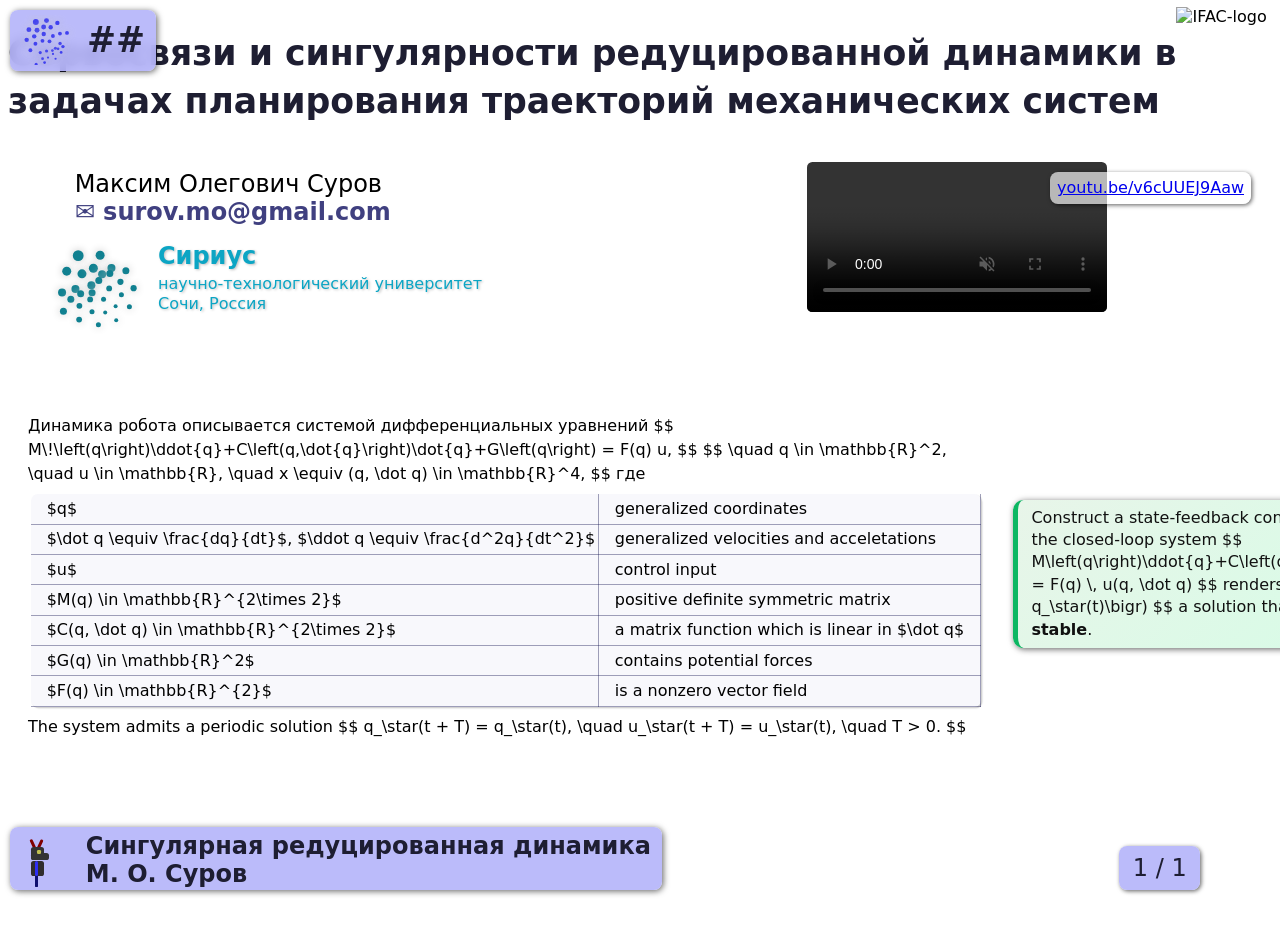
==== index.html @ 97d4bb1d "initial" ====
<!DOCTYPE html>
<html lang="ru">
	<head>
		<meta charset="utf-8" />

		<title>reveal.js - Math Plugin</title>

		<meta
			name="viewport"
			content="width=device-width, initial-scale=1.0, maximum-scale=1.0, user-scalable=no"
		/>

		<link rel="stylesheet" href="reveal/dist/reveal.css" />
		<link rel="stylesheet" href="reveal/dist/theme/white.css" id="theme" />

    <link rel="stylesheet" href="styles.css">
    <link rel="stylesheet" href="robotanim.css">

  </head>

	<body>

    <div id="slide-header" class="slide-header">
      <iframe
        src="sirius-logo.html?scale=1.1&basecolor=%234040F0&hicolor=%238080FF"
        width="60pt"
        height="50pt"
        frameborder="0"
        scrolling="no">
      </iframe>
      <div class="subtitle" id="slide-subtitle">##</div>
    </div>

    <div style="position: fixed; right: 10pt; top: 5pt;">
      <img style="width: 200px;" src="media/IFAC_Logo.gif" alt="IFAC-logo">
    </div>

    <div class="slide-foot">
      <div style="display: flex; gap: 1.5rem; align-items: center">
        <div class="robot">
          <div class="antenna left"></div>
          <div class="antenna right"></div>
          <div class="leg left"></div>
          <div class="leg right"></div>
          <div class="arm left"></div>
          <div class="head"></div>
          <div class="nose"></div>
          <div class="eye"></div>
          <div class="body"></div>
          <div class="arm right"></div>
        </div>
        <div>
          <div class="title">Сингулярная редуцированная динамика</div>
          <div class="author">
            М. О. Суров
          </div>
        </div>
      </div>
    </div>

    <div class="reveal">
      <div class="slides">

        <section data-title="">
          <h1>
            Сервосвязи и сингулярности редуцированной динамики в задачах планирования траекторий механических систем
          </h1>

          <br>

          <div class="cols">

            <div>
              <div style="flex: 0.8">
                <div class="author" style="margin-top: 12pt; margin-bottom: 12pt; margin-left: 50pt; text-align: left;">
                  Максим Олегович Суров<br>
                  <a class="email">&#9993 surov.mo@gmail.com</a>
                </div>
              </div>

              <div style="display: flex; gap: 0pt; align-items: margin-left; margin-left: 30pt; margin-top: 10pt;">
                <div style="height: 100pt">
                  <iframe
                    src="sirius-logo.html?scale=2.0&period=8&basecolor=%23108090&hicolor=%23C0C0C0"
                    width="110pt"
                    height="100%"
                    frameborder="0"
                    scrolling="no">
                  </iframe>
                </div>
                <div>
                  <div class="organization-title">
                    Сириус
                  </div>
                  <div class="organization-subtitle">
                    научно-технологический университет <br>
                    Сочи, Россия
                  </div>
                </div>
              </div>
            </div>

            <div>
              <div class="video-frame">
                <video src="media/forth-and-back.mp4" controls autoplay muted loop playsinline></video>
                <div class="video-credit">
                  <a href="https://youtu.be/v6cUUEJ9Aaw">youtu.be/v6cUUEJ9Aaw</a>
                </div>
              </div>
            </div>

          </div>

        </section>

        <section data-title="Неполноприводные роботы">
          <div class="cols" style="align-items: center;">
            <div class="regular" style="margin-top: 2rem">
              Динамика робота описывается системой дифференциальных уравнений
              $$
                M\!\left(q\right)\ddot{q}+C\left(q,\dot{q}\right)\dot{q}+G\left(q\right) = F(q) u,
              $$
              $$
                \quad q \in \mathbb{R}^2,
                \quad u \in \mathbb{R},
                \quad x \equiv (q, \dot q) \in \mathbb{R}^4,
              $$
              где
              <table class="table">
                <tbody>
                  <tr>
                    <td>$q$</td>
                    <td>generalized coordinates</td>
                  </tr>
                  <tr>
                    <td>$\dot q \equiv \frac{dq}{dt}$, $\ddot q \equiv \frac{d^2q}{dt^2}$</td>
                    <td>generalized velocities and acceletations</td>
                  </tr>
                  <tr>
                    <td>$u$</td>
                    <td>control input</td>
                  </tr>
                  <tr>
                    <td>$M(q) \in \mathbb{R}^{2\times 2}$</td>
                    <td>positive definite symmetric matrix</td>
                  </tr>
                  <tr>
                    <td>$C(q, \dot q) \in \mathbb{R}^{2\times 2}$</td>
                    <td>a matrix function which is linear in $\dot q$</td>
                  </tr>
                  <tr>
                    <td>$G(q) \in \mathbb{R}^2$</td>
                    <td>contains potential forces</td>
                  </tr>
                  <tr>
                    <td>$F(q) \in \mathbb{R}^{2}$</td>
                    <td>is a nonzero vector field</td>
                  </tr>
                </tbody>
              </table>
              The system admits a periodic solution
              $$
                q_\star(t + T) = q_\star(t), \quad u_\star(t + T) = u_\star(t), \quad T > 0.
              $$
            </div>
            <div class="fragment fade-left">
              <div class="box remark">
                <title>Problem:</title>
                Construct a state-feedback controller
                $$u = u(q, \dot q),$$
                such that the closed-loop system
                $$
                  M\left(q\right)\ddot{q}+C\left(q,\dot{q}\right)\dot{q}+G\left(q\right) = F(q) \, u(q, \dot q)
                $$
                renders
                $$
                  x_\star(t) = \bigl(q_\star(t),\dot q_\star(t)\bigr)
                $$
                a solution that is <b>asymptotically orbitally stable</b>.
              </div>
            </div>
          </div>
        </section>

			</div>
		</div>

    <div class="page-number" id="page-number">1 / 1</div>

		<script src="reveal/dist/reveal.js"></script>
		<script src="reveal/dist/plugin/math.js"></script>

		<script>
			Reveal.initialize({
				history: true,
				transition: 'linear',
				mathjax4: {
					tex: {
						inlineMath: [['$', '$'], ['\\(', '\\)']],
						displayMath: [['$$', '$$'], ['\\[', '\\]']],
					},
					options: {
						skipHtmlTags: ['script', 'noscript', 'style', 'textarea', 'pre', 'code']
					},
					output: {
						font: 'mathjax-stix2',
						displayOverflow: 'linebreak',
						linebreaks: {             // options for when overflow is linebreak
							inline: true,              // true for browser-based breaking of inline equations
							width: '100%',             // a fixed size or a percentage of the container width
							lineleading: .2,           // the default lineleading in em units
							LinebreakVisitor: null     // The LinebreakVisitor to use
						}
					}
				},
				plugins: [ RevealMath.KaTeX ],
			});

      function countSections() {
        // count top-level sections only (not vertical stacks), emulate visible slides count
        const secs = Array.from(document.querySelectorAll('.reveal .slides > section'));
        // include vertically nested sections: flatten
        let count = 0;
        secs.forEach(s => {
          const children = s.querySelectorAll('section');
          if (children.length) {
            count += children.length;
          } else {
            count +=1;
          }
        });
        return count;
      }

      // Helper to update page number and subtitle
      function updateStatus() {
        const indices = Reveal.getIndices();
        const total = countSections();

        // Compute linear index (1-based): horizontal index plus vertical offset
        // Reveal offers getTotalSlides() but not in all builds; compute manually
        const horizontal = indices.h || 0;
        const vertical = indices.v || 0;

        // Create a simple mapping: iterate all top-level sections and accumulate
        const tops = Array.from(document.querySelectorAll('.reveal .slides > section'));
        let linearIndex = 0;

        for(let i=0; i < tops.length; i++){
          const nested = tops[i].querySelectorAll('section');
          if(nested.length){
            if(i < horizontal) linearIndex += nested.length;
            else if(i === horizontal) linearIndex += (vertical + 1);
          } else {
            if(i < horizontal) linearIndex += 1;
            else if(i === horizontal) linearIndex += 1; // This is okay, but the logic is slightly clunky
          }
        }

        if (linearIndex === 0) linearIndex = 1; // fallback

        // Update DOM
        const badge = document.getElementById('page-number');
        badge.textContent = linearIndex + ' / ' + total;

        // Update slide subtitle from the slide's h2 or data-title
        const current = Reveal.getCurrentSlide();
        let label = '';
        if(current) {
          const h2 = current.querySelector('h2');
          if(current.dataset && current.dataset.title) {
            label = current.dataset.title;
          } else if (h2) {
            label = h2.textContent.trim();
          }
        }

        if (label) {
          document.getElementById('slide-subtitle').textContent = label;
          document.getElementById('slide-header').style.display = "flex";
        } else {
          document.getElementById('slide-subtitle').textContent = '';
          document.getElementById('slide-header').style.display = "none";
        }
      }

      Reveal.on('ready', updateStatus);
      Reveal.on('slidechanged', updateStatus);
      Reveal.on('fragmentshown', updateStatus);

		</script>
	</body>
</html>
---- styles.css ----
:root {
  --accent: #ffb703; /* bright accent (changeable) */
  --titlebar-bg: rgba(180, 180, 250, 0.9);
  --page-number-bg: rgba(180, 180, 250, 0.6);
  --page-number-color: rgba(20, 20, 20, 1.0);
  --title-text-color: rgba(30, 30, 50, 1.0);
  --page-number-radius: 6pt;
  --page-title-radius: 6pt;
  --default-font-size: 12pt;
  --increased-font-size: 18pt;
  --title-font-size: 26pt;
  --slide-info-font-size: 22pt;


  --font-default: 'Plus Jakarta Sans', 'Inter', system-ui;

  /*  */

  /* font-family: 'Quicksand', 'Nunito', 'Segoe UI', system-ui; */
  /*--presentation-font: 'Inter', system-ui, -apple-system, 'Segoe UI', Roboto, 'Helvetica Neue', Arial;*/
  /*--presentation-font: 'Quicksand', 'Nunito', 'Segoe UI', system-ui;*/
  /* --presentation-font: 'Plus Jakarta Sans', 'Inter', system-ui; */
  /*--presentation-font: 'Source Serif 4', Georgia, 'Times New Roman', serif;*/
}

html, body {
  height: 100%;
  font-family: var(--font-default);
}

.reveal {
  font-family: var(--font-default);
  font-size: var(--default-font-size);
}

.slide-header {
  display: flex;
  gap: 5pt;
  align-items: center;
  position: fixed;
  left: 0.6rem;
  top: 0.6rem;
  background: var(--titlebar-bg);
  color: var(--title-text-color);
  padding: 4pt 8pt;
  border-radius: var(--page-title-radius);
  font-weight: 600;
  z-index: 100;
  box-shadow: 1pt 1pt 5pt rgba(0, 0, 0, 0.6);
  backdrop-filter: blur(4pt);
  height: 38pt;
  overflow: hidden;
  font-size: var(--title-font-size);
  font-family: var(--font-default);
}

.slide-foot {
  gap: 5pt;
  align-items: center;
  position: fixed;
  left: 0.6rem;
  bottom: 0.6rem;
  background: var(--titlebar-bg);
  color: var(--title-text-color);
  padding: 4pt 8pt;
  border-radius: var(--page-title-radius);
  font-weight: 500;
  z-index: 101;
  box-shadow: 1pt 1pt 5pt rgba(0, 0, 0, 0.6);
  backdrop-filter: blur(4pt);
  height: calc(2.2 * var(--increased-font-size));
  overflow: hidden;
  font-size: var(--increased-font-size);
  font-family: var(--font-default);
}

.slide-foot .title {
  font-weight: 550;
}

.slide-foot .author {
  font-weight: 550;
  line-height: 1.2;
  margin-bottom: 10pt;
}

.reveal .slides .author {
  font-size: var(--increased-font-size);
  font-weight: 500;
}

.reveal .slides .email {
  font-size: var(--increased-font-size);
  font-weight: 600;
  color: #404080
}

.page-number {
  position: fixed;
  right: 5rem;
  bottom: 0.6rem;
  background: var(--titlebar-bg);
  color: var(--title-text-color);
  padding: 6pt 10pt;
  border-radius: var(--page-number-radius);
  font-weight: 500;
  z-index: 102;
  box-shadow: 1pt 1pt 3pt rgba(0, 0, 0, 0.6);
  backdrop-filter: blur(5pt);
  font-size: var(--increased-font-size);
  font-family: var(--font-default);
}

.organization-title {
  line-height: 1.2;
  margin-bottom: 0.2rem;
  text-shadow: 1pt 1pt 2pt #C0C0C0;
  text-align: left;
  color: #0ca5c4;
  font-weight: 600;
  font-size: var(--increased-font-size);
}

.organization-subtitle {
  line-height: 1.2;
  margin-bottom: 0.2rem;
  text-shadow: 1pt 1pt 2pt #C0C0C0;
  text-align: left;
  color: #0ca5c4;
  font-weight: 400;
}

.reveal ol li {
  margin-bottom: 10pt;
}

.reveal section h1 {
  font-weight: 600;
  color: var(--title-text-color);
  line-height: 1.4;
  margin-bottom: 0.6rem;
  font-family: var(--font-default);
  font-size: var(--title-font-size);
}

.reveal section h2 {
  font-weight: 700;
  margin-bottom: 0.6rem;
  line-height: 1.4;
  text-shadow: 1pt 1pt 3pt rgba(0, 0, 0, 0.6);
}

.reveal section p {
  line-height: 1.4;
}

.reveal .box {
  border-left: 4pt solid rgba(180, 180, 180, 0.95);   /* accent color on left */
  background: rgba(180, 180, 180, 0.15); /* light transparent background */
  padding: 5pt 10pt;
  margin-top: 10pt;
  margin-left: 5pt;
  margin-right: 15pt;
  border-radius: 8pt;
  line-height: 1.4;
  color: #111;
  text-align: left;
  box-shadow: 1pt 1pt 5pt rgba(0, 0, 0, 0.6);
}

.reveal .example {
  border-left: 4pt solid rgba(50, 120, 180, 0.95);
  background: linear-gradient(135deg, #e8e9f5 0%, #dfdfffff 100%);
}

.reveal .comment {
  border-left: 4pt solid rgba(180, 180, 180, 0.95);   /* accent color on left */
  background: rgba(180, 180, 180, 0.15); /* light transparent background */
}

.reveal .issue {
  border-left: 4pt solid rgba(250, 120, 80, 0.95);
  background: linear-gradient(135deg, #f5e8e9 0%, #ffdfe5 100%);
}

.reveal .note {
  border-left: 4pt solid rgba(180, 180, 180, 0.95);
  background: linear-gradient(135deg, #efeff5 0%, #e9e8f0 100%);
}

.reveal .remark {
  border-left: 4pt solid rgba(3, 180, 92, 0.95);   /* accent color on left */
  background: linear-gradient(135deg, #e8f5e9 0%, #cfffe5ff 100%);
}

.reveal .alert {
  border-left: 4pt solid rgba(180, 3, 92, 0.95);
  background: rgba(180, 3, 92, 0.15);
}

.reveal .theorem {
  border-left: 4pt solid rgba(160, 160, 220, 0.95);
  background: rgba(205, 205, 240, 0.5);
}

.reveal .theorem p {
  font-style: italic;
  margin: 0.3rem 0;
}

.reveal .box .title {
  font-weight: 600;
  margin-bottom: 5pt;
  color: rgba(30, 30, 30, 0.95);
  text-decoration: underline;
}

.reveal .regular {
  text-align: left;
  padding: 5pt 10pt;
  margin: 10pt 5pt;
  line-height: 1.5;
}

.reveal .footnote {
  border-top: 2pt solid rgba(180, 180, 180, 0.95);   /* accent color on top */
  color: #666;                   /* soft gray */
  text-align: right;              /* align to the right edge */
  margin-top: 1em;               /* some space above */
  font-style: italic;            /* or normal if you prefer */
  line-height: 1.2;
}

.reveal .video-frame {
  position: relative;
  display: flex;
  justify-content: center;
  align-items: center;
  padding: 0.2rem;
  margin: 3pt 6pt;
  box-sizing: border-box;
}

.reveal .video-frame .caption {
  margin: 3pt 1pt 20pt;
  line-height: 1.2;
  position: fixed;
  bottom: -100pt;
  background: rgba(255, 255, 255, 0.65);
  padding: 5pt 10pt;
  font-weight: 400;
  color: #111;
  border-radius: 6pt;
  box-shadow: 0 2pt 4pt rgba(0,0,0,0.2);
  text-align: left;
  z-index: 10;
}

.reveal .video-frame video {
  max-width: 100%;
  max-height: 95vh;
  border-radius: 4pt;
  /*box-shadow: 1pt 1pt 3pt rgba(0, 0, 0, 0.6);*/
}

.reveal .video-credit {
  position: absolute;
  top: 10pt;
  right: 10pt;
  background: rgba(255, 255, 255, 0.65);
  padding: 5pt 5pt;
  font-weight: 500;
  color: #111;
  border-radius: 6pt;
  box-shadow: 1pt 1pt 3pt rgba(0, 0, 0, 0.6);
  text-align: right;
  z-index: 11;
}

.reveal .figure {
  max-width: 100%; 
  max-height: 100%;
  padding: 2pt 12pt;
  margin: 3pt 6pt;
  border-radius: 5pt;
  line-height: 0.1;
  box-shadow: 1pt 1pt 3pt rgba(0, 0, 0, 0.6);
  text-align: center;
}

.reveal .figure .img {
  margin: 8pt 1pt;
  width: 100%;
}

.reveal .figure .caption {
  margin: 3pt 1pt 20pt;
  opacity: 1.0;
  line-height: 1.2;
  text-align: left;
}

.reveal .table {
  width: 99%;
  margin: 6pt 2pt;
  background: rgba(220, 220, 240, 0.2);
  border-collapse: collapse;
  border-radius: 5pt;
  box-shadow: 1pt 1pt 1pt rgba(0, 0, 0, 0.2);
}

.reveal .table td {
  padding: 2pt 12pt;
  border-right: 1px solid rgba(20, 20, 80, 0.4);
  border-bottom: 1px solid rgba(20, 20, 80, 0.4);
  white-space: nowrap;
}

.reveal .table td:first-child {
  width: auto;
  white-space: nowrap;
  padding-right: 2pt;
  text-align: left;
}

.reveal .theader th {
  padding: 2pt 12pt;
  border-right: 1px solid rgba(3, 92, 180, 0.6);
}

.reveal .theader {
  background: rgba(200, 200, 250, 0.6);
  color: rgba(20, 20, 80, 0.95);
  border-radius: 5pt;
}

.math-annotated {
  display: flex;
  flex-wrap: wrap;
  align-items: center;
  gap: 5pt;
  justify-content: center;
}

.math-highlight {
  background: linear-gradient(135deg, #e8f5e9 0%, #c8e6c9 100%);
  padding: 1px;
  border-radius: 6px;
  margin-top: 10pt;
  margin-left: 5pt;
  margin-right: 5pt;
  text-align: center;
  box-shadow: 0 1pt 2pt rgba(0, 0, 0, 0.2);
}

.term {
  position: relative;
  padding: 0.3rem 0.6rem;
  border: 2pt solid #333;
  border-radius: 6pt;
  background: rgba(255,255,255,0.3);
}

.term .label {
  position: absolute;
  bottom: -0.8em;
  left: 10%;
  transform: translateX(-5%);
  text-align: center;
  color: #333;
  background: #fff;
  padding: 0 0.2em;
  border-radius: 4pt;
  box-shadow: 0 1pt 2pt rgba(0,0,0,0.15);
}

.cols {
  display: flex;
  gap: 2pt;
  align-items: stretch;
}

.cols > div {
  flex:1
}

.process-flow {
  display: flex;
  align-items: center;       /* vertically center boxes and arrows */
  justify-content: center;   /* center the whole flow horizontally */
  gap: 1rem;                 /* horizontal gap between elements */
  margin: 2rem 0;
}

.arrow {
  font-weight: bold;
  color: #3057ff;
}

.bottom-right-image {
  float: right;
  width: 120pt;
  height: auto;
  margin: 0 0 2pt 2pt;
  padding: 0pt 2pt;
}

.reveal .jump-to-slide {
  position: fixed;
  top: 5%;    /* Center vertically */
  left: 75%;   /* Center horizontally */
  transform: translate(-50%, -50%); /* Offset to perfectly center the box */
  margin: 0;
  color: #404040;
  background: var(--titlebar-bg);
  border-radius: 4pt;
  width: 300pt;
  box-shadow: 1pt 1pt 5pt rgba(0, 0, 0, 0.6);
  backdrop-filter: blur(4pt);
}

.reveal .question {
  border-left: 4pt solid #d9d65bff;   /* accent color on left */
  background: linear-gradient(135deg, #eff97d80 0%, #f3ea0b80 100%);
  display: flex;
  align-items: flex-start;
  gap: 5pt;
}

.reveal .disadvantage {
  border-left: 4pt solid #f79631ff;   /* accent color on left */
  background: linear-gradient(135deg, #fcd1b980 0%, #fabe8080 100%);
  display: flex;
  align-items: flex-start;
  gap: 5pt;
}

.reveal .advantage {
  border-left: 4pt solid #09d588ff;   /* accent color on left */
  background: linear-gradient(135deg, #96fad580 0%, #0bf39c80 100%);
  display: flex;
  align-items: flex-start;
  gap: 5pt;
}
---- robotanim.css ----
:root {
  --robot-size: 1.3;
}

.robot {
  position: relative;
  width: calc(32px * var(--robot-size));
  height: calc(32px * var(--robot-size));
  margin: 0;
  border: 0;
  animation: move 20s infinite;
  animation-timing-function: linear;
}


.robot .antenna {
  width: calc(2px * var(--robot-size));
  height: calc(10px * var(--robot-size));
  background: #800000;
  border-radius: calc(1px * var(--robot-size));
  transform: rotate(30deg);
  position: absolute;
  top: calc(-6px * var(--robot-size));
}

.robot .antenna.left {
  transform: rotate(25deg);
  animation: blink 1.1s infinite;
  left: calc(14px * var(--robot-size));
}

.robot .antenna.right {
  transform: rotate(-25deg);
  animation: blink 1.02s infinite;
  left: calc(9px * var(--robot-size));
}

.robot .eye {
  position: relative;
  width: calc(3px * var(--robot-size));
  height: calc(3px * var(--robot-size));
  background: #C0C050;
  border-radius: calc(1px * var(--robot-size));
  position: absolute;
  top: calc(3px * var(--robot-size));
  left: calc(13px * var(--robot-size));
  animation: blink 1.07s infinite;
}

.robot .head {
  width: calc(10px * var(--robot-size));
  height: calc(10px * var(--robot-size));
  background: #333;
  border-radius: calc(2px * var(--robot-size));
  position: absolute;
  top: 0px;
  left: calc(8px * var(--robot-size));
}
.robot .nose {
  width: calc(14px * var(--robot-size));
  height: calc(5px * var(--robot-size));
  background: #333;
  border-radius: calc(2px * var(--robot-size));
  position: absolute;
  top: calc(5px * var(--robot-size));
  left: calc(8px * var(--robot-size));
}

/* Body */
.robot .body {
  width: calc(10px * var(--robot-size));
  height: calc(12px * var(--robot-size));
  background: #302d2d;
  position: absolute;
  top: calc(11px * var(--robot-size));
  left: calc(8px * var(--robot-size));
  border-radius: calc(2px * var(--robot-size));
}

/* Legs */
.robot .leg {
  width: calc(3px * var(--robot-size));
  height: calc(10px * var(--robot-size));
  background: #0f0f6e;
  position: absolute;
  bottom: 0;
  border-radius: calc(1px * var(--robot-size));
  transform-origin: top center;
  animation: walk 2s infinite;
  animation-timing-function: linear;
  left: calc(11px * var(--robot-size));
  top: calc(21px * var(--robot-size));
}

.robot .leg.left {
  animation-delay: 1s;
}
.robot .leg.right {
  animation-delay: 0s;
}

/* Arms */
.robot .arm {
  width: calc(3px * var(--robot-size));
  height: calc(12px * var(--robot-size));
  background: #2e2ef3;
  position: absolute;
  top: calc(11px * var(--robot-size));
  left: calc(11px * var(--robot-size));
  border-radius: calc(2px * var(--robot-size));
  transform-origin: top center;
  animation: swing 2s infinite;
}

.robot .arm.left {
  animation-delay: 0.2s;
}
.robot .arm.right {
  animation-delay: 1.2s;
}

@keyframes move {
  0% { transform: translate(-7px, 0px); }
  49.5% { transform: translate(32px, 0px); }
  50% { transform: translate(32px, 0px) scaleX(-1); }
  99.5% { transform: translate(-7px, 0px) scaleX(-1); }
  100% { transform: translate(-7px, 0px); }
}

@keyframes walk {
  0%, 5% { transform: translate(calc(-3px * var(--robot-size)), 0px); }
  10% { transform: translate(calc(-2px * var(--robot-size)), calc(-2px * var(--robot-size))); }
  40% { transform: translate(calc(2px * var(--robot-size)), calc(-2px * var(--robot-size))); }
  50% { transform: translate(calc(3px * var(--robot-size)), 0px); }
  95%, 100% { transform: translate(calc(-3px * var(--robot-size)), 0px); }
}

@keyframes swing {
  0% { transform: rotate(-50deg); }
  50% { transform: rotate(50deg); }
  100% { transform: rotate(-50deg); }
}

@keyframes blink {
  0%, 80% {
    filter: brightness(1);
  }
  100% {
    filter: brightness(2);
  }
}
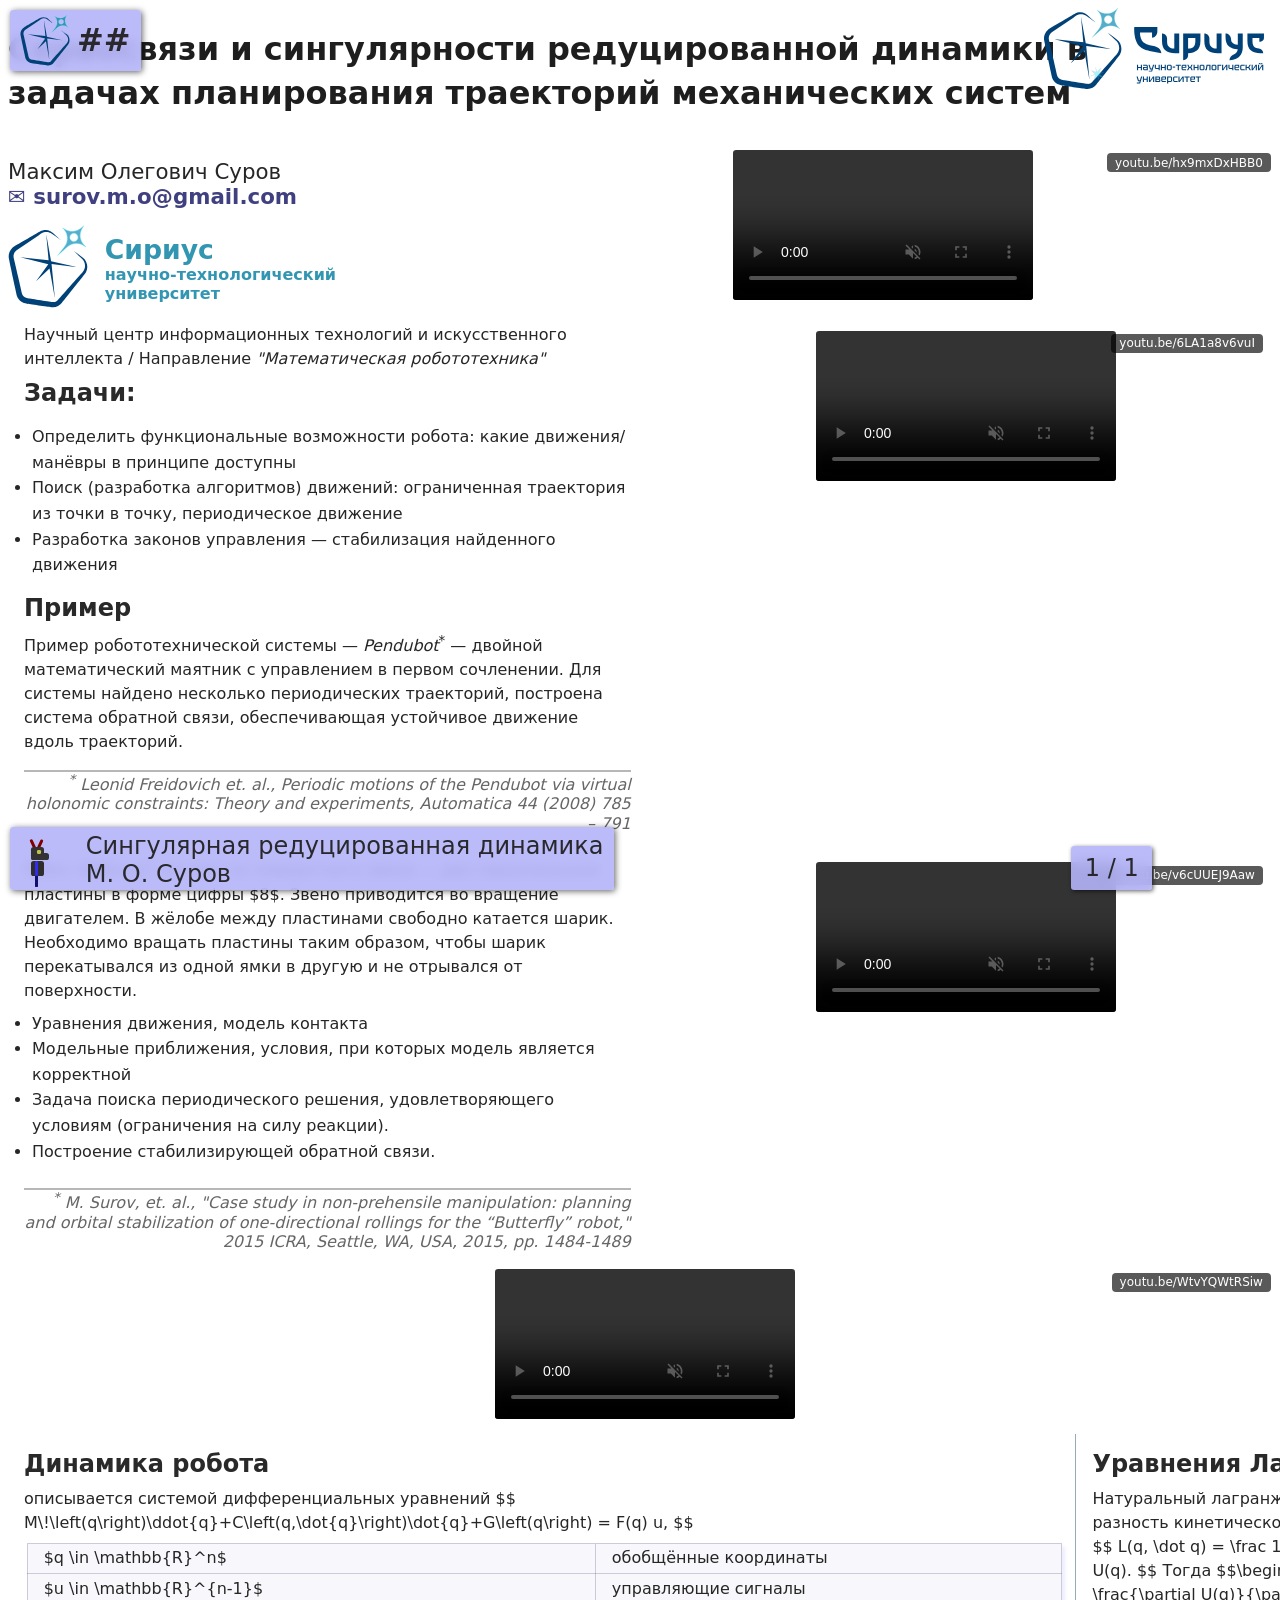
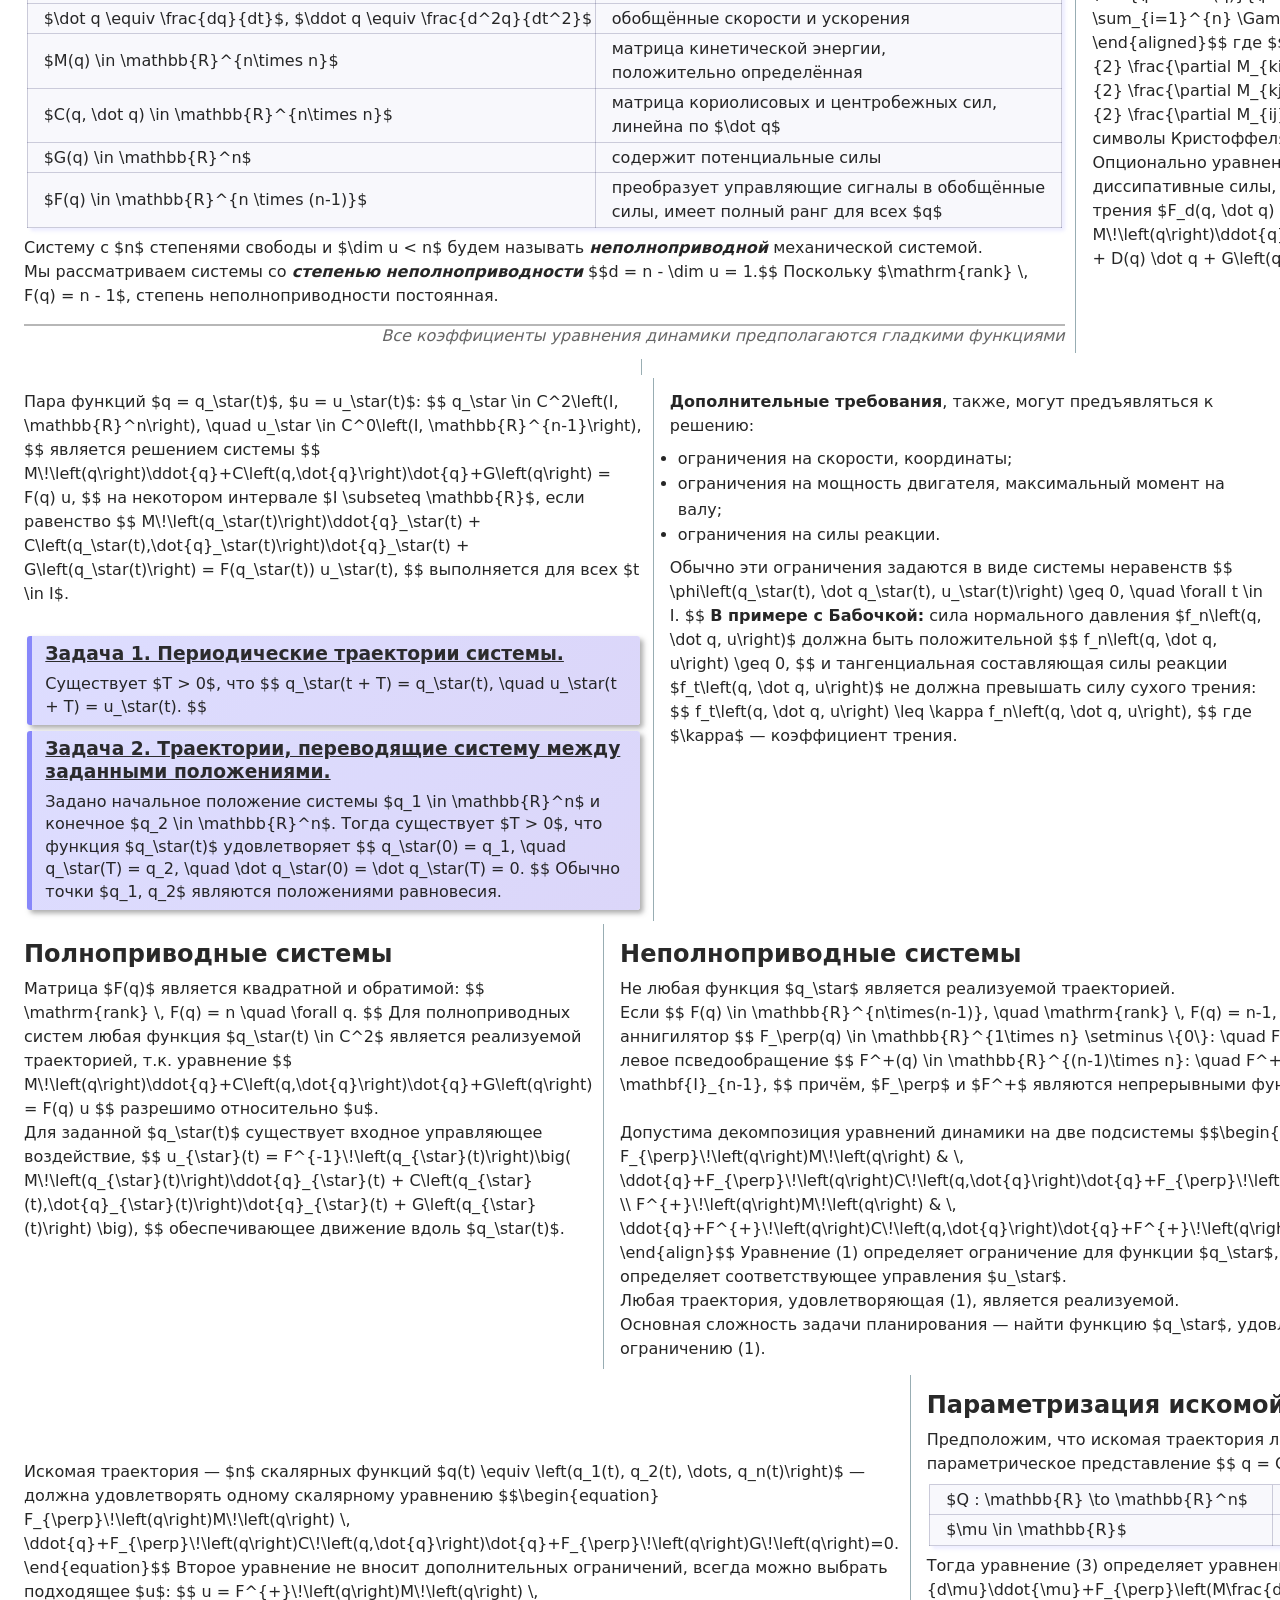
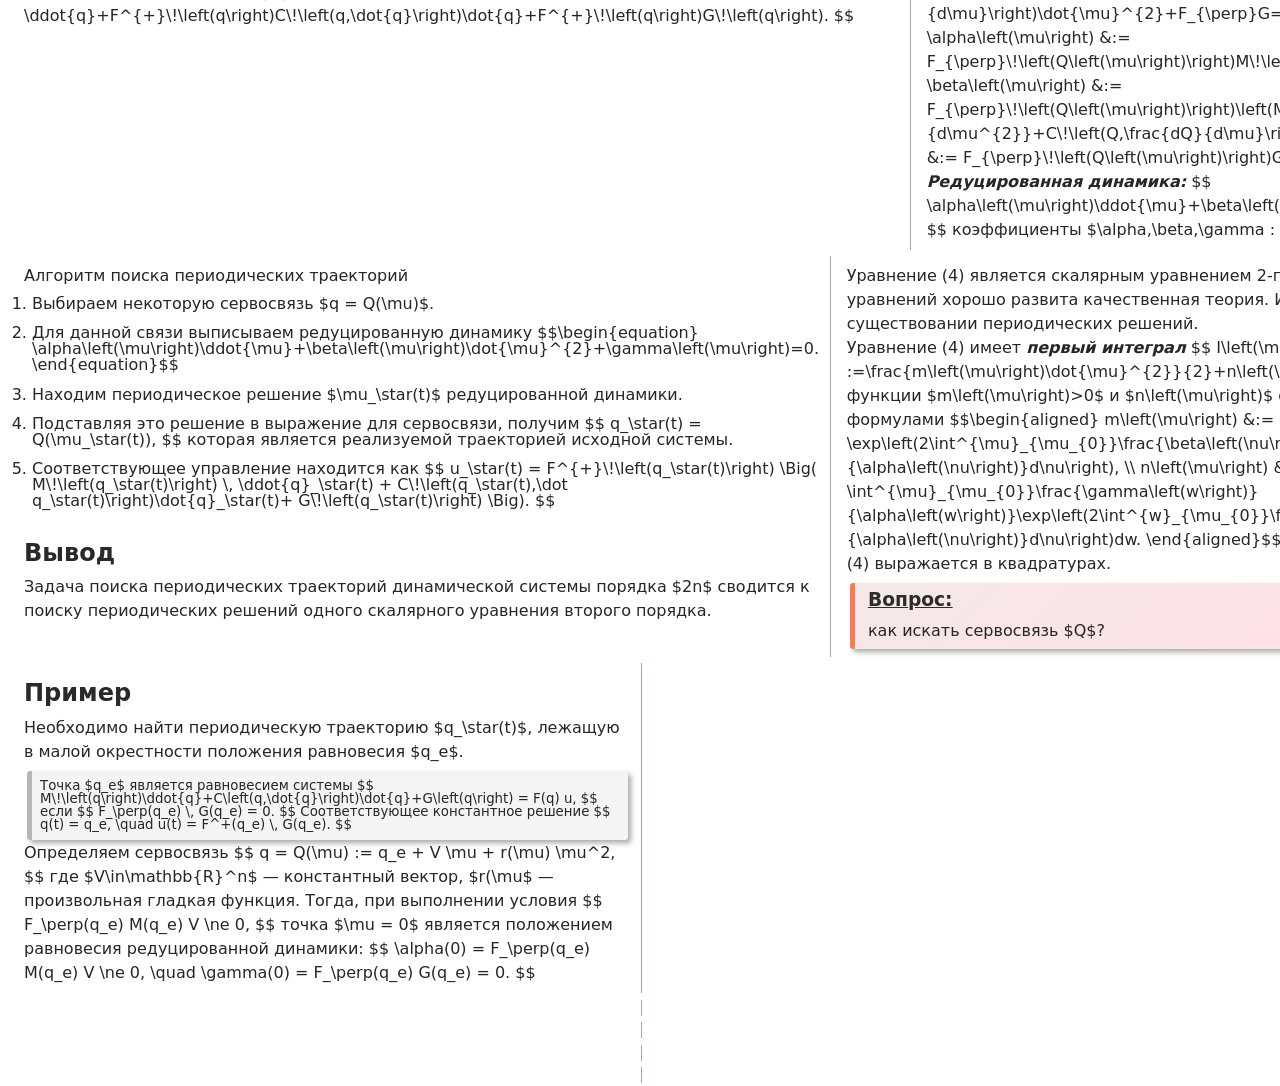
==== commit 32480d25: "problem statement slides" ====
--- a/index.html
+++ b/index.html
@@ -3,7 +3,7 @@
 	<head>
 		<meta charset="utf-8" />
 
-		<title>reveal.js - Math Plugin</title>
+		<title>Сингулярная редуцированная динамика</title>
 
 		<meta
 			name="viewport"
@@ -21,18 +21,19 @@
 	<body>
 
     <div id="slide-header" class="slide-header">
-      <iframe
+      <!-- <iframe
         src="sirius-logo.html?scale=1.1&basecolor=%234040F0&hicolor=%238080FF"
         width="60pt"
         height="50pt"
         frameborder="0"
         scrolling="no">
-      </iframe>
+      </iframe> -->
+      <img style="width: 50px;" src="assets/sirius-logo.svg" alt="sirius-logo">
       <div class="subtitle" id="slide-subtitle">##</div>
     </div>
 
-    <div style="position: fixed; right: 10pt; top: 5pt;">
-      <img style="width: 200px;" src="media/IFAC_Logo.gif" alt="IFAC-logo">
+    <div style="position: fixed; right: 1rem; top: 0.5rem;">
+      <img style="width: 220px; z-index: 105;" src="assets/sirius-logo-with-text.svg" alt="sirius-logo">
     </div>
 
     <div class="slide-foot">
@@ -63,38 +64,29 @@
 
         <section data-title="">
           <h1>
-            Сервосвязи и сингулярности редуцированной динамики в задачах планирования траекторий механических систем
+            Сервосвязи и сингулярности редуцированной динамики в <br>
+            задачах планирования траекторий механических систем
           </h1>
 
-          <br>
-
-          <div class="cols">
-
-            <div>
-              <div style="flex: 0.8">
-                <div class="author" style="margin-top: 12pt; margin-bottom: 12pt; margin-left: 50pt; text-align: left;">
+          <div class="cols" style="margin-top: 20pt;">
+
+            <div style="flex: 0.6; align-self: center;">
+              <div>
+                <div class="author" style="margin-top: 12pt; margin-bottom: 12pt; text-align: left;">
                   Максим Олегович Суров<br>
-                  <a class="email">&#9993 surov.mo@gmail.com</a>
+                  <a class="email">&#9993 surov.m.o@gmail.com</a>
                 </div>
               </div>
-
-              <div style="display: flex; gap: 0pt; align-items: margin-left; margin-left: 30pt; margin-top: 10pt;">
-                <div style="height: 100pt">
-                  <iframe
-                    src="sirius-logo.html?scale=2.0&period=8&basecolor=%23108090&hicolor=%23C0C0C0"
-                    width="110pt"
-                    height="100%"
-                    frameborder="0"
-                    scrolling="no">
-                  </iframe>
+              <div class="cols">
+                <div style="flex: 0.2">
+                  <img style="width: 80px;" src="assets/sirius-logo-anim.svg" alt="sirius-logo">
                 </div>
-                <div>
-                  <div class="organization-title">
-                    Сириус
-                  </div>
-                  <div class="organization-subtitle">
-                    научно-технологический университет <br>
-                    Сочи, Россия
+                <div style="flex: 0.8; text-align: left; align-self: center; font-weight: 600; color: #3295b2ff;">
+                  <div style="font-size: 20pt;">Сириус</div>
+                  <div style="font-size: 12pt;">
+                    научно-технологический 
+                    <br>
+                    университет
                   </div>
                 </div>
               </div>
@@ -102,88 +94,525 @@
 
             <div>
               <div class="video-frame">
-                <video src="media/forth-and-back.mp4" controls autoplay muted loop playsinline></video>
-                <div class="video-credit">
+                <video src="assets/forth-and-back.mp4" controls autoplay muted loop playsinline></video>
+                <div class="credit">
+                  <a href="https://youtu.be/hx9mxDxHBB0">youtu.be/hx9mxDxHBB0</a>
+                </div>
+              </div>
+            </div>
+
+          </div>
+        </section>
+
+        <section data-title="Математическая Робототехника">
+          <div class="cols">
+            <div class="regular">
+              Научный центр информационных технологий и искусственного интеллекта /
+              Направление <em>"Математическая робототехника"</em>
+              <div class="title">
+                Задачи: 
+              </div>
+              <ul>
+                <li>Определить функциональные возможности робота: какие движения/манёвры в принципе доступны</li>
+                <li>Поиск (разработка алгоритмов) движений: ограниченная траектория из точки в точку, периодическое движение</li>
+                <li>Разработка законов управления &mdash; стабилизация найденного движения</li>
+              </ul>
+
+              <div class="title">
+                Пример
+              </div>
+              Пример робототехнической системы &mdash; <em>Pendubot</em><sup>*</sup> &mdash;
+              двойной математический маятник с управлением в первом сочленении. 
+              Для системы найдено несколько периодических траекторий, построена система обратной связи, 
+              обеспечивающая устойчивое движение вдоль траекторий.
+
+              <div class="footnote" style="max-width: 100%">
+                <sup>*</sup> Leonid Freidovich et. al., Periodic motions of the Pendubot via virtual holonomic constraints: Theory and experiments, Automatica 44 (2008) 785 – 791
+              </div>
+
+            </div>
+            <div class="regular">
+              <div class="video-frame">
+                <video src="assets/pendubot-cropped.mov" controls autoplay muted loop playsinline></video>
+                <div class="credit">
+                  <a href="https://www.youtube.com/watch?v=6LA1a8v6vuI">youtu.be/6LA1a8v6vuI</a>
+                </div>
+              </div>
+            </div>
+          </div>
+        </section>
+
+        <section data-title="Математическая Робототехника">
+          <div class="cols">
+            <div class="regular">
+              Робот <em>Бабочка</em><sup>*</sup> состоит из поворотного звена &mdash; две параллельные пластины в форме цифры $8$. 
+              Звено приводится во вращение двигателем. В жёлобе между пластинами свободно катается шарик. 
+              Необходимо вращать пластины таким образом, чтобы шарик перекатывался из одной ямки в другую и не отрывался от поверхности.
+
+              <ul>
+                <li>Уравнения движения, модель контакта</li>
+                <li>Модельные приближения, условия, при которых модель является корректной</li>
+                <li>Задача поиска периодического решения, удовлетворяющего условиям (ограничения на силу реакции).</li>
+                <li>Построение стабилизирующей обратной связи.</li>
+              </ul>
+
+              <div class="footnote" style="max-width: 100%">
+                <sup>*</sup> M. Surov, et. al., "Case study in non-prehensile manipulation: planning and orbital stabilization of one-directional rollings for the “Butterfly” robot," 2015 ICRA, Seattle, WA, USA, 2015, pp. 1484-1489
+              </div>
+
+            </div>
+            <div class="regular">
+              <div class="video-frame">
+                <video src="assets/butterfly-sliding-control.mp4" controls autoplay muted loop playsinline></video>
+                <div class="credit">
                   <a href="https://youtu.be/v6cUUEJ9Aaw">youtu.be/v6cUUEJ9Aaw</a>
                 </div>
               </div>
             </div>
-
           </div>
-
+        </section>
+
+        <section data-title="Математическая Робототехника" data-background-gradient="radial-gradient(#000, #333)">
+          <div class="video-frame">
+            <video src="assets/sync-butterfly-presentation.mp4" controls autoplay muted loop playsinline></video>
+            <div class="credit">
+              <a href="https://youtu.be/WtvYQWtRSiw">youtu.be/WtvYQWtRSiw</a>
+            </div>
+          </div>
         </section>
 
         <section data-title="Неполноприводные роботы">
-          <div class="cols" style="align-items: center;">
-            <div class="regular" style="margin-top: 2rem">
-              Динамика робота описывается системой дифференциальных уравнений
-              $$
-                M\!\left(q\right)\ddot{q}+C\left(q,\dot{q}\right)\dot{q}+G\left(q\right) = F(q) u,
-              $$
-              $$
-                \quad q \in \mathbb{R}^2,
-                \quad u \in \mathbb{R},
-                \quad x \equiv (q, \dot q) \in \mathbb{R}^4,
-              $$
-              где
+          <div class="cols">
+            <div class="regular" style="flex: 1.0;">
+              <div class="title">
+                Динамика робота
+              </div>
+              описывается системой дифференциальных уравнений
+              $$
+                M\!\left(q\right)\ddot{q}+C\left(q,\dot{q}\right)\dot{q}+G\left(q\right) = F(q) u, 
+              $$
               <table class="table">
                 <tbody>
                   <tr>
-                    <td>$q$</td>
-                    <td>generalized coordinates</td>
+                    <td> $q \in \mathbb{R}^n$ </td>
+                    <td> обобщённые координаты </td>
+                  </tr>
+                  <tr>
+                    <td> $u \in \mathbb{R}^{n-1}$ </td>
+                    <td> управляющие сигналы </td>
                   </tr>
                   <tr>
                     <td>$\dot q \equiv \frac{dq}{dt}$, $\ddot q \equiv \frac{d^2q}{dt^2}$</td>
-                    <td>generalized velocities and acceletations</td>
-                  </tr>
-                  <tr>
-                    <td>$u$</td>
-                    <td>control input</td>
-                  </tr>
-                  <tr>
-                    <td>$M(q) \in \mathbb{R}^{2\times 2}$</td>
-                    <td>positive definite symmetric matrix</td>
-                  </tr>
-                  <tr>
-                    <td>$C(q, \dot q) \in \mathbb{R}^{2\times 2}$</td>
-                    <td>a matrix function which is linear in $\dot q$</td>
-                  </tr>
-                  <tr>
-                    <td>$G(q) \in \mathbb{R}^2$</td>
-                    <td>contains potential forces</td>
-                  </tr>
-                  <tr>
-                    <td>$F(q) \in \mathbb{R}^{2}$</td>
-                    <td>is a nonzero vector field</td>
+                    <td>обобщённые скорости и ускорения</td>
+                  </tr>
+                  <tr>
+                    <td>$M(q) \in \mathbb{R}^{n\times n}$</td>
+                    <td>матрица кинетической энергии,<br>
+                      положительно определённая</td>
+                  </tr>
+                  <tr>
+                    <td>$C(q, \dot q) \in \mathbb{R}^{n\times n}$</td>
+                    <td>матрица кориолисовых и центробежных сил,<br>
+                      линейна по $\dot q$</td>
+                  </tr>
+                  <tr>
+                    <td>$G(q) \in \mathbb{R}^n$</td>
+                    <td>содержит потенциальные силы</td>
+                  </tr>
+                  <tr>
+                    <td>$F(q) \in \mathbb{R}^{n \times (n-1)}$</td>
+                    <td>преобразует управляющие сигналы в обобщённые<br> силы, имеет полный ранг для всех $q$</td>
                   </tr>
                 </tbody>
               </table>
-              The system admits a periodic solution
-              $$
-                q_\star(t + T) = q_\star(t), \quad u_\star(t + T) = u_\star(t), \quad T > 0.
-              $$
-            </div>
-            <div class="fragment fade-left">
-              <div class="box remark">
-                <title>Problem:</title>
-                Construct a state-feedback controller
-                $$u = u(q, \dot q),$$
-                such that the closed-loop system
-                $$
-                  M\left(q\right)\ddot{q}+C\left(q,\dot{q}\right)\dot{q}+G\left(q\right) = F(q) \, u(q, \dot q)
-                $$
-                renders
-                $$
-                  x_\star(t) = \bigl(q_\star(t),\dot q_\star(t)\bigr)
-                $$
-                a solution that is <b>asymptotically orbitally stable</b>.
-              </div>
-            </div>
-          </div>
-        </section>
-
-			</div>
-		</div>
+
+              Систему с $n$ степенями свободы и $\dim u < n$ будем называть <em><b>неполноприводной</b></em> механической системой.
+              <br>
+              Мы рассматриваем системы со <em><b>степенью неполноприводности</b></em> $$d = n - \dim u = 1.$$
+              Поскольку $\mathrm{rank} \, F(q) = n - 1$, степень неполноприводности постоянная.
+
+              <div class="footnote">Все коэффициенты уравнения динамики предполагаются гладкими функциями</div>
+            </div> <!-- col -->
+
+            <div class="regular left_sep" style="flex: 1.0;">
+              <div class="title">
+                Уравнения Лагранжа-Эйлера
+              </div> 
+              Натуральный лагранжиан представляет собой разность кинетической и потенциальной энергий
+              $$
+                L(q, \dot q) = \frac 1 2 \dot q^\top M(q) \dot q - U(q).
+              $$
+              Тогда
+              $$\begin{aligned}
+                G(q) &= \frac{\partial U(q)}{\partial q}, \\
+                C(q, \dot q) &= \sum_{i=1}^{n} \Gamma_{kij}(q) \dot q_i
+              \end{aligned}$$
+              где
+              $$
+                \Gamma_{kij}(q) =
+                  \frac{1}{2} \frac{\partial M_{ki}(q)}{\partial q_j} + 
+                  \frac{1}{2} \frac{\partial M_{kj}(q)}{\partial q_i} - 
+                  \frac{1}{2} \frac{\partial M_{ij}(q)}{\partial q_k}
+              $$
+              &mdash; символы Кристоффеля первого рода.
+
+              <br>
+              Опционально уравнения динамики могут включать диссипативные силы, к примеру силу вязкого трения $F_d(q, \dot q) = -D(q) \dot q$:
+              $$
+                M\!\left(q\right)\ddot{q}+C\left(q,\dot{q}\right)\dot{q} + D(q) \dot q + G\left(q\right) = F(q) u.
+              $$
+            </div> <!-- col -->
+
+          </div> <!-- cols -->
+        </section>
+
+        <section data-title="Примеры неполноприводных систем">
+          <div class="cols">
+            <div class="regular">
+            </div> <!-- col -->
+            <div class="regular left_sep">
+            </div> <!-- col -->
+          </div> <!-- cols -->
+        </section>
+
+        <section data-title="Реализуемые траектории">
+          <div class="cols">
+            <div class="regular">
+              Пара функций $q = q_\star(t)$, $u = u_\star(t)$:
+              $$
+                q_\star \in C^2\left(I, \mathbb{R}^n\right), \quad u_\star \in C^0\left(I, \mathbb{R}^{n-1}\right),
+              $$
+              является решением системы 
+              $$
+                M\!\left(q\right)\ddot{q}+C\left(q,\dot{q}\right)\dot{q}+G\left(q\right) = F(q) u, 
+              $$
+              на некотором интервале $I \subseteq \mathbb{R}$, если равенство
+              $$
+                M\!\left(q_\star(t)\right)\ddot{q}_\star(t) + 
+                C\left(q_\star(t),\dot{q}_\star(t)\right)\dot{q}_\star(t) + 
+                G\left(q_\star(t)\right) = F(q_\star(t)) u_\star(t), 
+              $$
+              выполняется для всех $t \in I$. 
+              <br>
+              <br>
+
+              <div class="box problem">
+                <div class="title">
+                  Задача 1. Периодические траектории системы.
+                </div>
+                Существует $T > 0$, что 
+                $$
+                  q_\star(t + T) = q_\star(t), \quad u_\star(t + T) = u_\star(t).
+                $$
+              </div>
+
+              <div class="box problem">
+                <div class="title">
+                  Задача 2. Траектории, переводящие систему между заданными положениями.
+                </div>
+                Задано начальное положение системы $q_1 \in \mathbb{R}^n$ и конечное $q_2 \in \mathbb{R}^n$. Тогда
+                существует $T > 0$, что функция $q_\star(t)$ удовлетворяет
+                $$
+                  q_\star(0) = q_1, \quad q_\star(T) = q_2, \quad \dot q_\star(0) = \dot q_\star(T) = 0.
+                $$
+                Обычно точки $q_1, q_2$ являются положениями равновесия.
+              </div>
+
+            </div> <!-- col -->
+
+            <div class="left_sep">
+              <div class="regular">
+                <b>Дополнительные требования</b>, также, могут предъявляться к решению:
+                <br>
+                <ul>
+                  <li>ограничения на скорости, координаты;</li>
+                  <li>ограничения на мощность двигателя, максимальный момент на валу;</li>
+                  <li>ограничения на силы реакции.
+                  </li>
+                </ul>
+                <br>
+                Обычно эти ограничения задаются в виде системы неравенств
+                $$
+                  \phi\left(q_\star(t), \dot q_\star(t), u_\star(t)\right) \geq 0, \quad \forall t \in I.
+                $$
+
+                <b>В примере с Бабочкой:</b> сила нормального давления $f_n\left(q, \dot q, u\right)$ должна быть положительной 
+                $$
+                  f_n\left(q, \dot q, u\right) \geq 0,
+                $$
+                и тангенциальная составляющая силы реакции $f_t\left(q, \dot q, u\right)$
+                не должна превышать силу сухого трения:
+                $$
+                  f_t\left(q, \dot q, u\right) \leq \kappa f_n\left(q, \dot q, u\right),
+                $$
+                где $\kappa$ &mdash; коэффициент трения.
+              </div>
+            </div> <!-- col -->
+
+          </div> <!-- cols -->
+        </section>
+
+        <section data-title="Ограничения">
+          <div class="cols">
+
+            <div class="regular">
+              <div class="title">
+                Полноприводные системы
+              </div>
+              Матрица $F(q)$ является квадратной и обратимой: 
+              $$
+                \mathrm{rank} \, F(q) = n \quad \forall q.
+              $$
+              Для полноприводных систем любая функция $q_\star(t) \in C^2$ является реализуемой траекторией, 
+              т.к. уравнение
+              $$
+                M\!\left(q\right)\ddot{q}+C\left(q,\dot{q}\right)\dot{q}+G\left(q\right) = F(q) u
+              $$
+              разрешимо относительно $u$. 
+              <br>
+              Для заданной $q_\star(t)$ существует входное управляющее воздействие,
+              $$
+                u_{\star}(t) = F^{-1}\!\left(q_{\star}(t)\right)\big(
+                    M\!\left(q_{\star}(t)\right)\ddot{q}_{\star}(t) + 
+                    C\left(q_{\star}(t),\dot{q}_{\star}(t)\right)\dot{q}_{\star}(t) + 
+                    G\left(q_{\star}(t)\right)
+                  \big),
+              $$
+              обеспечивающее движение вдоль $q_\star(t)$.
+            </div> <!-- col -->
+
+            <div class="regular left_sep">
+              <div class="title">
+                Неполноприводные системы
+              </div>
+              Не любая функция $q_\star$ является реализуемой траекторией. <br>
+              Если 
+              $$
+                F(q) \in \mathbb{R}^{n\times(n-1)}, \quad \mathrm{rank} \, F(q) = n-1,
+              $$
+              то существует левый аннигилятор
+              $$
+                F_\perp(q) \in \mathbb{R}^{1\times n} \setminus \{0\}: \quad F_\perp(q) \, F(q) = 0
+              $$
+              и левое псведообращение
+              $$
+                F^+(q) \in \mathbb{R}^{(n-1)\times n}: \quad F^+(q) \, F(q) = \mathbf{I}_{n-1},
+              $$
+              причём, $F_\perp$ и $F^+$ являются непрерывными функциями. 
+              <br>
+              <br>
+              Допустима декомпозиция уравнений динамики на две подсистемы
+              $$\begin{align}
+                F_{\perp}\!\left(q\right)M\!\left(q\right) & \, \ddot{q}+F_{\perp}\!\left(q\right)C\!\left(q,\dot{q}\right)\dot{q}+F_{\perp}\!\left(q\right)G\!\left(q\right)=0 \\
+                F^{+}\!\left(q\right)M\!\left(q\right) & \, \ddot{q}+F^{+}\!\left(q\right)C\!\left(q,\dot{q}\right)\dot{q}+F^{+}\!\left(q\right)G\!\left(q\right)=u.
+              \end{align}$$
+              Уравнение (1) определяет ограничение для функции $q_\star$, 
+              уравнение (2) &mdash; определяет соответствующее управления $u_\star$. 
+              <br>
+              Любая траектория, удовлетворяющая (1), является реализуемой.
+              <br>
+              Основная сложность задачи планирования &mdash; найти функцию $q_\star$, удовлетворяющую ограничению (1).
+            </div> <!-- col -->
+
+          </div> <!-- cols -->
+
+        </section>
+
+        <section data-title="Метод сервосвязей">
+          <div class="cols">
+
+            <div class="regular" style="margin-top: 5rem;">
+              Искомая траектория &mdash; $n$ скалярных функций $q(t) \equiv \left(q_1(t), q_2(t), \dots, q_n(t)\right)$ 
+              &mdash; должна удовлетворять одному скалярному уравнению
+              $$\begin{equation}
+                F_{\perp}\!\left(q\right)M\!\left(q\right) \, \ddot{q}+F_{\perp}\!\left(q\right)C\!\left(q,\dot{q}\right)\dot{q}+F_{\perp}\!\left(q\right)G\!\left(q\right)=0.
+              \end{equation}$$
+              Второе уравнение не вносит дополнительных ограничений, всегда можно выбрать подходящее $u$:
+              $$
+                u = F^{+}\!\left(q\right)M\!\left(q\right) \, \ddot{q}+F^{+}\!\left(q\right)C\!\left(q,\dot{q}\right)\dot{q}+F^{+}\!\left(q\right)G\!\left(q\right).
+              $$
+            </div> <!-- col -->
+
+            <div class="regular left_sep">
+              <div class="title">
+                Параметризация искомой траектории
+              </div>
+              Предположим, что искомая траектория лежит на некоторой кривой $Q$, которая имеет параметрическое представление
+              $$
+                q = Q(\mu)
+              $$
+              <table class="table">
+                <tbody>
+                  <tr>
+                    <td> $Q : \mathbb{R} \to \mathbb{R}^n$ </td>
+                    <td> сервосвязь (виртуальная голономная связь) </td>
+                  </tr>
+                  <tr>
+                    <td> $\mu \in \mathbb{R}$ </td>
+                    <td> параметр сервосвязи, генератор движения </td>
+                  </tr>
+                </tbody>
+              </table>
+              Тогда уравнение (3) определяет уравнение для переменной $\mu$:
+              $$
+                F_{\perp}M\frac{dQ}{d\mu}\ddot{\mu}+F_{\perp}\left(M\frac{d^{2}Q}{d\mu^{2}}+C\frac{dQ}{d\mu}\right)\dot{\mu}^{2}+F_{\perp}G=0
+              $$
+              Вводим обозначения
+              $$\begin{aligned}
+                \alpha\left(\mu\right) &:= F_{\perp}\!\left(Q\left(\mu\right)\right)M\!\left(Q\left(\mu\right)\right)\frac{dQ}{d\mu} \\
+                \beta\left(\mu\right)	&:= F_{\perp}\!\left(Q\left(\mu\right)\right)\left(M\!\left(Q\left(\mu\right)\right)\frac{d^{2}Q}{d\mu^{2}}+C\!\left(Q,\frac{dQ}{d\mu}\right)\frac{dQ}{d\mu}\right) \\
+                \gamma\left(\mu\right) &:= F_{\perp}\!\left(Q\left(\mu\right)\right)G\!\left(Q\left(\mu\right)\right).
+              \end{aligned}$$
+              <b><em>Редуцированная динамика:</em></b>
+              $$
+                \alpha\left(\mu\right)\ddot{\mu}+\beta\left(\mu\right)\dot{\mu}^{2}+\gamma\left(\mu\right)=0,
+              $$
+              коэффициенты $\alpha,\beta,\gamma : \mathbb{R} \to \mathbb{R}$.
+            </div> <!-- col -->
+
+          </div> <!-- cols -->
+        </section>
+
+        <section data-title="Редуцированная динамика">
+          <div class="cols">
+            <div class="regular">
+              Алгоритм поиска периодических траекторий
+              <ol>
+                <li>
+                  Выбираем некоторую сервосвязь $q = Q(\mu)$.
+                </li>
+                <li>
+                  Для данной связи выписываем редуцированную динамику
+                  $$\begin{equation}
+                    \alpha\left(\mu\right)\ddot{\mu}+\beta\left(\mu\right)\dot{\mu}^{2}+\gamma\left(\mu\right)=0.
+                  \end{equation}$$
+                </li>
+                <li>
+                  Находим периодическое решение $\mu_\star(t)$ редуцированной динамики.
+                </li>
+                <li>
+                  Подставляя это решение в выражение для сервосвязи, получим
+                  $$
+                    q_\star(t) = Q(\mu_\star(t)),
+                  $$
+                  которая является реализуемой траекторией исходной системы. 
+                </li>
+                <li>
+                  Соответствующее управление находится как
+                  $$
+                    u_\star(t) = F^{+}\!\left(q_\star(t)\right) \Big(
+                      M\!\left(q_\star(t)\right) \, \ddot{q}_\star(t) + 
+                      C\!\left(q_\star(t),\dot q_\star(t)\right)\dot{q}_\star(t)+
+                      G\!\left(q_\star(t)\right)
+                    \Big).
+                  $$
+                </li>
+              </ol>
+              <div class="title">Вывод</div> Задача поиска периодических траекторий динамической системы порядка $2n$ сводится к поиску периодических решений одного скалярного уравнения второго порядка.
+            </div> <!-- col -->
+            <div class="regular left_sep">
+              Уравнение (4) является скалярным уравнением 2-го порядка. Для таких уравнений хорошо развита качественная теория. 
+              Известны теоремы о существовании периодических решений.
+              <br>
+              Уравнение (4) имеет <b><em>первый интеграл</em></b>
+              $$
+                I\left(\mu,\dot{\mu}\right)	:=\frac{m\left(\mu\right)\dot{\mu}^{2}}{2}+n\left(\mu\right),
+              $$
+              где функции $m\left(\mu\right)>0$ и $n\left(\mu\right)$ определяются формулами
+              $$\begin{aligned}
+                m\left(\mu\right)	&:= \exp\left(2\int^{\mu}_{\mu_{0}}\frac{\beta\left(\nu\right)}{\alpha\left(\nu\right)}d\nu\right), \\
+                n\left(\mu\right)	&:= \int^{\mu}_{\mu_{0}}\frac{\gamma\left(w\right)}{\alpha\left(w\right)}\exp\left(2\int^{w}_{\mu_{0}}\frac{\beta\left(\nu\right)}{\alpha\left(\nu\right)}d\nu\right)dw.
+              \end{aligned}$$
+              Решение уравнения (4) выражается в квадратурах.
+
+              <div class="box issue">
+                <div class="title">Вопрос:</div> как искать сервосвязь $Q$?
+              </div>
+            </div> <!-- col -->
+          </div> <!-- cols -->
+        </section>
+
+        <section data-title="Поиск периодических решений в окрестности равновесия">
+          <div class="cols">
+            <div class="regular">
+              <div class="title">Пример</div>
+              Необходимо найти периодическую траекторию $q_\star(t)$, лежащую в малой окрестности положения равновесия $q_e$.
+              <br>
+              <div class="box comment">
+                Точка $q_e$ является равновесием системы
+                $$
+                  M\!\left(q\right)\ddot{q}+C\left(q,\dot{q}\right)\dot{q}+G\left(q\right) = F(q) u, 
+                $$
+                если
+                $$
+                  F_\perp(q_e) \, G(q_e) = 0.
+                $$
+                Соответствующее константное решение 
+                $$
+                  q(t) = q_e, \quad u(t) = F^+(q_e) \, G(q_e).
+                $$
+              </div>
+
+              Определяем сервосвязь 
+              $$
+                q = Q(\mu) := q_e + V \mu + r(\mu) \mu^2,
+              $$
+              где $V\in\mathbb{R}^n$ &mdash; константный вектор, $r(\mu$ &mdash; произвольная гладкая функция.
+
+              Тогда, при выполнении условия
+              $$
+                F_\perp(q_e) M(q_e) V \ne 0,
+              $$
+              точка $\mu = 0$ является положением равновесия редуцированной динамики:
+              $$
+                \alpha(0) = F_\perp(q_e) M(q_e) V \ne 0, \quad 
+                \gamma(0) = F_\perp(q_e) G(q_e) = 0.
+              $$
+
+            </div> <!-- col -->
+            <div class="regular left_sep">
+            </div> <!-- col -->
+          </div> <!-- cols -->
+        </section>
+
+        <section data-title="">
+          <div class="cols">
+            <div class="regular">
+            </div> <!-- col -->
+            <div class="regular left_sep">
+            </div> <!-- col -->
+          </div> <!-- cols -->
+        </section>
+
+        <section data-title="">
+          <div class="cols">
+            <div class="regular">
+            </div> <!-- col -->
+            <div class="regular left_sep">
+            </div> <!-- col -->
+          </div> <!-- cols -->
+        </section>
+
+        <section data-title="">
+          <div class="cols">
+            <div class="regular">
+            </div> <!-- col -->
+            <div class="regular left_sep">
+            </div> <!-- col -->
+          </div> <!-- cols -->
+        </section>
+
+        <section data-title="">
+          <div class="cols">
+            <div class="regular">
+            </div> <!-- col -->
+            <div class="regular left_sep">
+            </div> <!-- col -->
+          </div> <!-- cols -->
+        </section>
+
+			</div> <!-- slides -->
+		</div> <!-- reveal -->
 
     <div class="page-number" id="page-number">1 / 1</div>
 
@@ -192,6 +621,11 @@
 
 		<script>
 			Reveal.initialize({
+        width: 1280,
+        height: 720,
+        margin: 0.03,
+        minScale: 0.2,
+        maxScale: 2.0,
 				history: true,
 				transition: 'linear',
 				mathjax4: {
--- a/styles.css
+++ b/styles.css
@@ -1,20 +1,17 @@
 :root {
   --accent: #ffb703; /* bright accent (changeable) */
-  --titlebar-bg: rgba(180, 180, 250, 0.9);
-  --page-number-bg: rgba(180, 180, 250, 0.6);
-  --page-number-color: rgba(20, 20, 20, 1.0);
-  --title-text-color: rgba(30, 30, 50, 1.0);
-  --page-number-radius: 6pt;
-  --page-title-radius: 6pt;
+  --elements-bg: rgba(180, 180, 250, 0.9);
+  --elements-text-color: #202020F0;
+  --title-text-color: #101010F0;
+  --header-text-color: #202020F0;
+  --title-font-size: 24pt;
+  --header-font-size: 24pt;
+  --elements-radius: 0.2rem;
   --default-font-size: 12pt;
   --increased-font-size: 18pt;
-  --title-font-size: 26pt;
   --slide-info-font-size: 22pt;
-
-
+  --author-font-size: 16pt;
   --font-default: 'Plus Jakarta Sans', 'Inter', system-ui;
-
-  /*  */
 
   /* font-family: 'Quicksand', 'Nunito', 'Segoe UI', system-ui; */
   /*--presentation-font: 'Inter', system-ui, -apple-system, 'Segoe UI', Roboto, 'Helvetica Neue', Arial;*/
@@ -31,6 +28,29 @@
 .reveal {
   font-family: var(--font-default);
   font-size: var(--default-font-size);
+  color: #202020F8;
+}
+
+.reveal ol {
+  margin-top: 0.5rem;
+  margin-bottom: 0.5rem;
+  display: inline-block;
+  text-align: left;
+  padding-left: 0.5em;
+  line-height: 1.0;
+}
+
+.reveal .left_sep {
+  border-left: 1px solid #698890ae;
+}
+
+.reveal ul {
+  margin-top: 0.5rem;
+  margin-bottom: 0.5rem;
+  display: inline-block;
+  text-align: left;
+  padding-left: 0.5em;
+  line-height: 1.6;
 }
 
 .slide-header {
@@ -40,17 +60,17 @@
   position: fixed;
   left: 0.6rem;
   top: 0.6rem;
-  background: var(--titlebar-bg);
-  color: var(--title-text-color);
+  background: var(--elements-bg);
+  color: var(--elements-text-color);
   padding: 4pt 8pt;
-  border-radius: var(--page-title-radius);
+  border-radius: var(--elements-radius);
   font-weight: 600;
   z-index: 100;
   box-shadow: 1pt 1pt 5pt rgba(0, 0, 0, 0.6);
   backdrop-filter: blur(4pt);
   height: 38pt;
   overflow: hidden;
-  font-size: var(--title-font-size);
+  font-size: var(--header-font-size);
   font-family: var(--font-default);
 }
 
@@ -60,10 +80,10 @@
   position: fixed;
   left: 0.6rem;
   bottom: 0.6rem;
-  background: var(--titlebar-bg);
-  color: var(--title-text-color);
+  background: var(--elements-bg);
+  color: var(--elements-text-color);
   padding: 4pt 8pt;
-  border-radius: var(--page-title-radius);
+  border-radius: var(--elements-radius);
   font-weight: 500;
   z-index: 101;
   box-shadow: 1pt 1pt 5pt rgba(0, 0, 0, 0.6);
@@ -75,34 +95,53 @@
 }
 
 .slide-foot .title {
-  font-weight: 550;
+  font-weight: 500;
 }
 
 .slide-foot .author {
-  font-weight: 550;
+  font-weight: 500;
   line-height: 1.2;
   margin-bottom: 10pt;
 }
 
 .reveal .slides .author {
-  font-size: var(--increased-font-size);
+  font-size: var(--author-font-size);
   font-weight: 500;
 }
 
 .reveal .slides .email {
-  font-size: var(--increased-font-size);
+  font-size: var(--author-font-size);
   font-weight: 600;
   color: #404080
 }
 
+.reveal .regular {
+  text-align: left;
+  padding-left: 1rem;
+  padding-right: 0.5rem;
+  padding-top: 0.5rem;
+  padding-bottom: 0.5rem;
+  margin: 0.2rem 0rem;
+  line-height: 1.5;
+}
+
+.reveal .regular .title {
+  font-weight: 550;
+  margin-top: 0.5rem;
+  margin-bottom: 0.5rem;
+  font-size: var(--increased-font-size);
+  line-height: 1.2;
+  color: rgba(30, 30, 30, 0.95);
+}
+
 .page-number {
   position: fixed;
-  right: 5rem;
+  right: 8rem;
   bottom: 0.6rem;
-  background: var(--titlebar-bg);
-  color: var(--title-text-color);
+  background: var(--elements-bg);
+  color: var(--elements-text-color);
+  border-radius: var(--elements-radius);
   padding: 6pt 10pt;
-  border-radius: var(--page-number-radius);
   font-weight: 500;
   z-index: 102;
   box-shadow: 1pt 1pt 3pt rgba(0, 0, 0, 0.6);
@@ -155,17 +194,17 @@
 }
 
 .reveal .box {
-  border-left: 4pt solid rgba(180, 180, 180, 0.95);   /* accent color on left */
+  border-left: 4px solid rgba(180, 180, 180, 0.95);   /* accent color on left */
   background: rgba(180, 180, 180, 0.15); /* light transparent background */
   padding: 5pt 10pt;
-  margin-top: 10pt;
-  margin-left: 5pt;
-  margin-right: 15pt;
-  border-radius: 8pt;
+  margin-top: 5pt;
+  margin-left: 3px;
+  margin-right: 2pt;
+  border-radius: 0.2rem;
   line-height: 1.4;
-  color: #111;
-  text-align: left;
-  box-shadow: 1pt 1pt 5pt rgba(0, 0, 0, 0.6);
+  text-align: left;
+  font-size: 12pt;
+  box-shadow: 0.2rem 0.2rem 0.3rem rgba(92, 92, 92, 0.5);
 }
 
 .reveal .example {
@@ -176,6 +215,10 @@
 .reveal .comment {
   border-left: 4pt solid rgba(180, 180, 180, 0.95);   /* accent color on left */
   background: rgba(180, 180, 180, 0.15); /* light transparent background */
+  font-size: 10pt;
+  line-height: 1;
+  padding: 0.5rem 0.5rem;
+  margin-bottom: 0.1rem;
 }
 
 .reveal .issue {
@@ -188,6 +231,11 @@
   background: linear-gradient(135deg, #efeff5 0%, #e9e8f0 100%);
 }
 
+.reveal .problem {
+  border-left: 4pt solid #8787fa;
+  background: linear-gradient(135deg, #ddddff 0%, #dbd6f9 100%);
+}
+
 .reveal .remark {
   border-left: 4pt solid rgba(3, 180, 92, 0.95);   /* accent color on left */
   background: linear-gradient(135deg, #e8f5e9 0%, #cfffe5ff 100%);
@@ -210,16 +258,11 @@
 
 .reveal .box .title {
   font-weight: 600;
-  margin-bottom: 5pt;
-  color: rgba(30, 30, 30, 0.95);
+  font-size: 14pt;
+  margin-top: 0;
+  margin-bottom: 0.5rem;
+  color: var(--header-text-color);
   text-decoration: underline;
-}
-
-.reveal .regular {
-  text-align: left;
-  padding: 5pt 10pt;
-  margin: 10pt 5pt;
-  line-height: 1.5;
 }
 
 .reveal .footnote {
@@ -232,49 +275,57 @@
 }
 
 .reveal .video-frame {
-  position: relative;
-  display: flex;
-  justify-content: center;
-  align-items: center;
+  display: block;
+  width: 100%;
+  margin: 3pt 4pt;
   padding: 0.2rem;
-  margin: 3pt 6pt;
+  text-align: center;
   box-sizing: border-box;
+  position: relative;   /* establishes containing block */
 }
 
 .reveal .video-frame .caption {
-  margin: 3pt 1pt 20pt;
-  line-height: 1.2;
-  position: fixed;
-  bottom: -100pt;
+  display: block;
+  margin-top: 0;
+  margin-left: 0;
+  line-height: 1.2;
   background: rgba(255, 255, 255, 0.65);
   padding: 5pt 10pt;
   font-weight: 400;
   color: #111;
-  border-radius: 6pt;
+  border-radius: 0.2rem;
   box-shadow: 0 2pt 4pt rgba(0,0,0,0.2);
   text-align: left;
-  z-index: 10;
+  max-width: 99%;
 }
 
 .reveal .video-frame video {
   max-width: 100%;
   max-height: 95vh;
-  border-radius: 4pt;
-  /*box-shadow: 1pt 1pt 3pt rgba(0, 0, 0, 0.6);*/
-}
-
-.reveal .video-credit {
+  border-radius: 0.2rem;
+  display: inline-block;
+}
+
+.reveal .video-frame .credit {
   position: absolute;
-  top: 10pt;
-  right: 10pt;
-  background: rgba(255, 255, 255, 0.65);
-  padding: 5pt 5pt;
-  font-weight: 500;
-  color: #111;
-  border-radius: 6pt;
-  box-shadow: 1pt 1pt 3pt rgba(0, 0, 0, 0.6);
-  text-align: right;
-  z-index: 11;
+  top: 0.4rem;          /* matches frame padding so it sits inside */
+  right: 0.4rem;
+  z-index: 10;          /* keeps it above the video */
+  background: rgba(0, 0, 0, 0.65);
+  color: #fff;
+  padding: 0.15rem 0.5rem;
+  border-radius: 0.25rem;
+  font-size: 0.75rem;
+  line-height: 1.2;
+}
+
+.reveal .video-frame .credit a {
+  color: inherit;
+  text-decoration: none;
+}
+
+.reveal .video-frame .credit a:hover {
+  text-decoration: underline;
 }
 
 .reveal .figure {
@@ -282,7 +333,7 @@
   max-height: 100%;
   padding: 2pt 12pt;
   margin: 3pt 6pt;
-  border-radius: 5pt;
+  border-radius: 0.2rem;
   line-height: 0.1;
   box-shadow: 1pt 1pt 3pt rgba(0, 0, 0, 0.6);
   text-align: center;
@@ -305,14 +356,17 @@
   margin: 6pt 2pt;
   background: rgba(220, 220, 240, 0.2);
   border-collapse: collapse;
-  border-radius: 5pt;
-  box-shadow: 1pt 1pt 1pt rgba(0, 0, 0, 0.2);
+  border-radius: 0.2rem;
+  box-shadow: 0.2rem 0.2rem 0.2rem rgba(200, 200, 255, 0.3);
+  border-top: 1px solid rgba(20, 20, 80, 0.2);
+  border-bottom: 1px solid rgba(20, 20, 80, 0.2);
 }
 
 .reveal .table td {
   padding: 2pt 12pt;
-  border-right: 1px solid rgba(20, 20, 80, 0.4);
-  border-bottom: 1px solid rgba(20, 20, 80, 0.4);
+  border-right: 1px solid rgba(20, 20, 80, 0.2);
+  border-left: 1px solid rgba(20, 20, 80, 0.2);
+  border-bottom: 1px solid rgba(20, 20, 80, 0.2);
   white-space: nowrap;
 }
 
@@ -331,7 +385,7 @@
 .reveal .theader {
   background: rgba(200, 200, 250, 0.6);
   color: rgba(20, 20, 80, 0.95);
-  border-radius: 5pt;
+  border-radius: 0.2rem;
 }
 
 .math-annotated {
@@ -345,7 +399,7 @@
 .math-highlight {
   background: linear-gradient(135deg, #e8f5e9 0%, #c8e6c9 100%);
   padding: 1px;
-  border-radius: 6px;
+  border-radius: 0.2rem;
   margin-top: 10pt;
   margin-left: 5pt;
   margin-right: 5pt;
@@ -357,7 +411,7 @@
   position: relative;
   padding: 0.3rem 0.6rem;
   border: 2pt solid #333;
-  border-radius: 6pt;
+  border-radius: 0.2rem;
   background: rgba(255,255,255,0.3);
 }
 
@@ -370,7 +424,7 @@
   color: #333;
   background: #fff;
   padding: 0 0.2em;
-  border-radius: 4pt;
+  border-radius: 0.2rem;
   box-shadow: 0 1pt 2pt rgba(0,0,0,0.15);
 }
 
@@ -412,8 +466,8 @@
   transform: translate(-50%, -50%); /* Offset to perfectly center the box */
   margin: 0;
   color: #404040;
-  background: var(--titlebar-bg);
-  border-radius: 4pt;
+  background: var(--elements-bg);
+  border-radius: 0.2rem;
   width: 300pt;
   box-shadow: 1pt 1pt 5pt rgba(0, 0, 0, 0.6);
   backdrop-filter: blur(4pt);
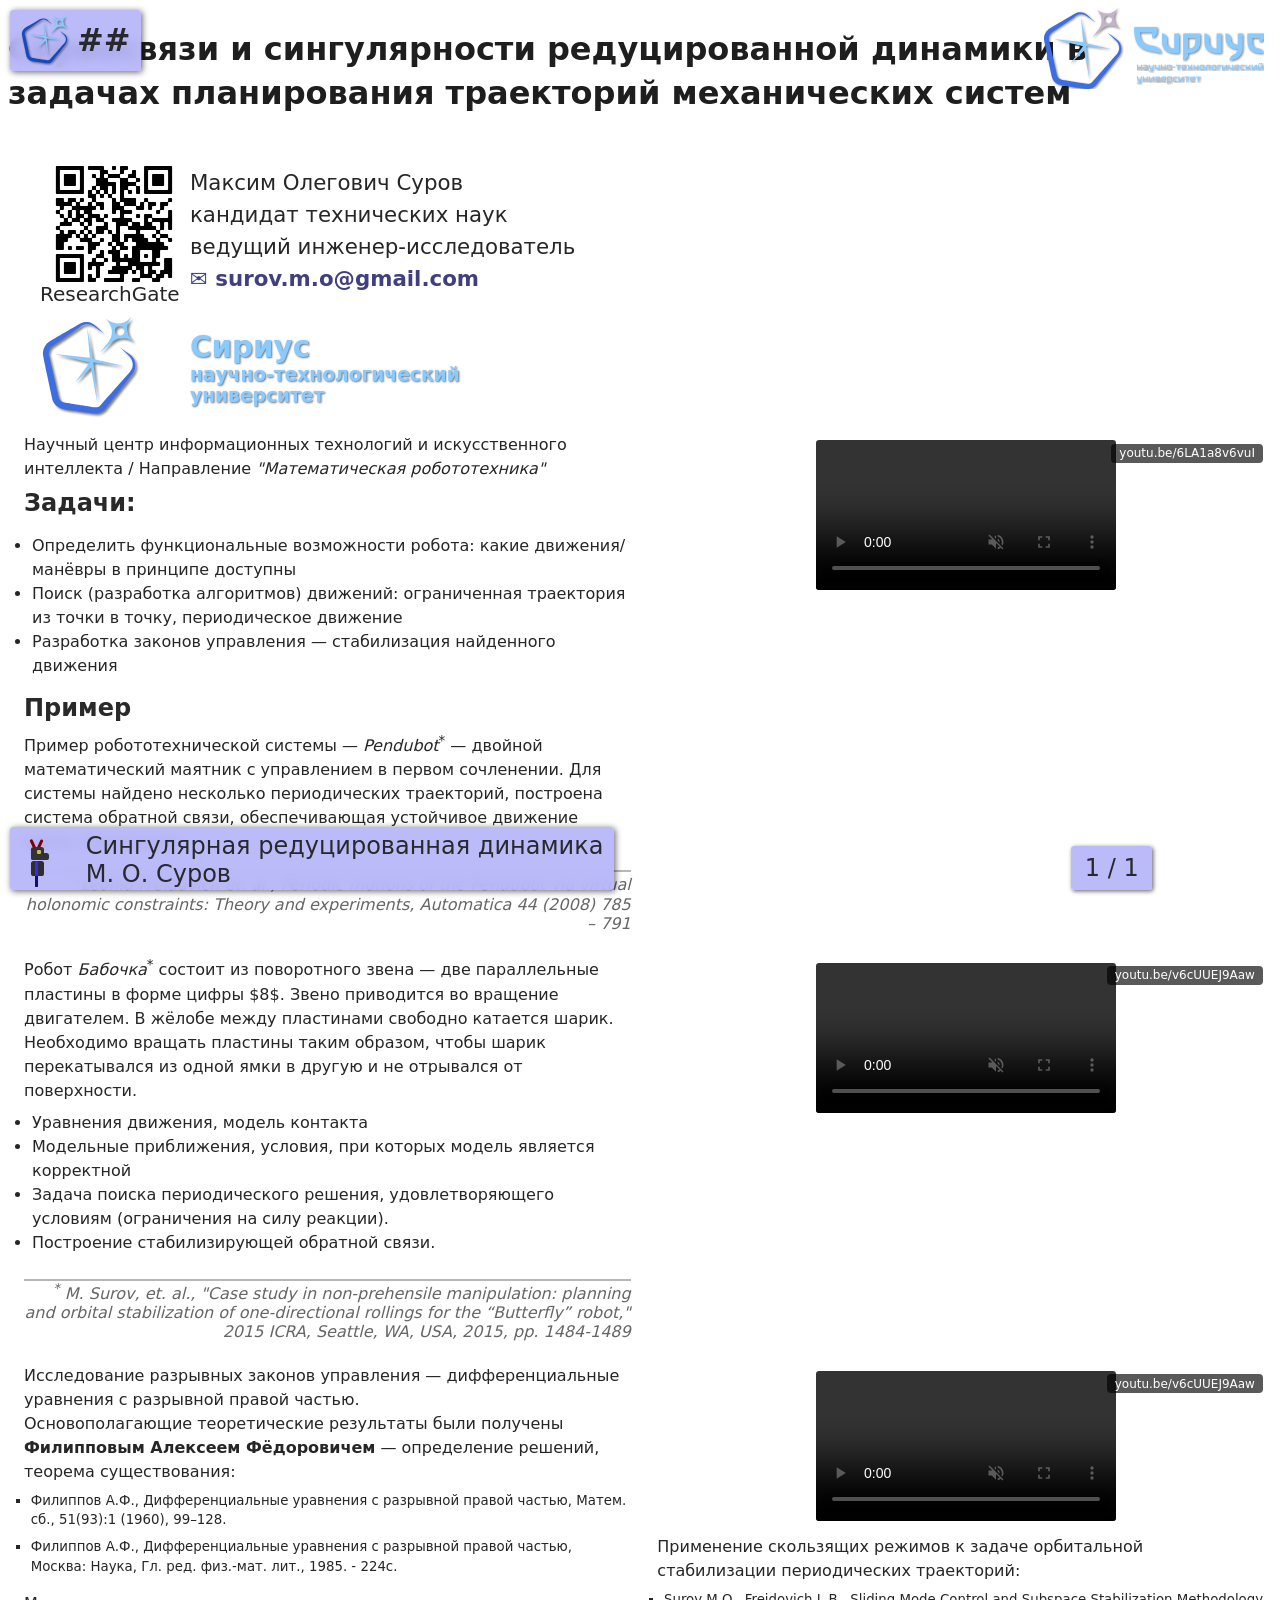
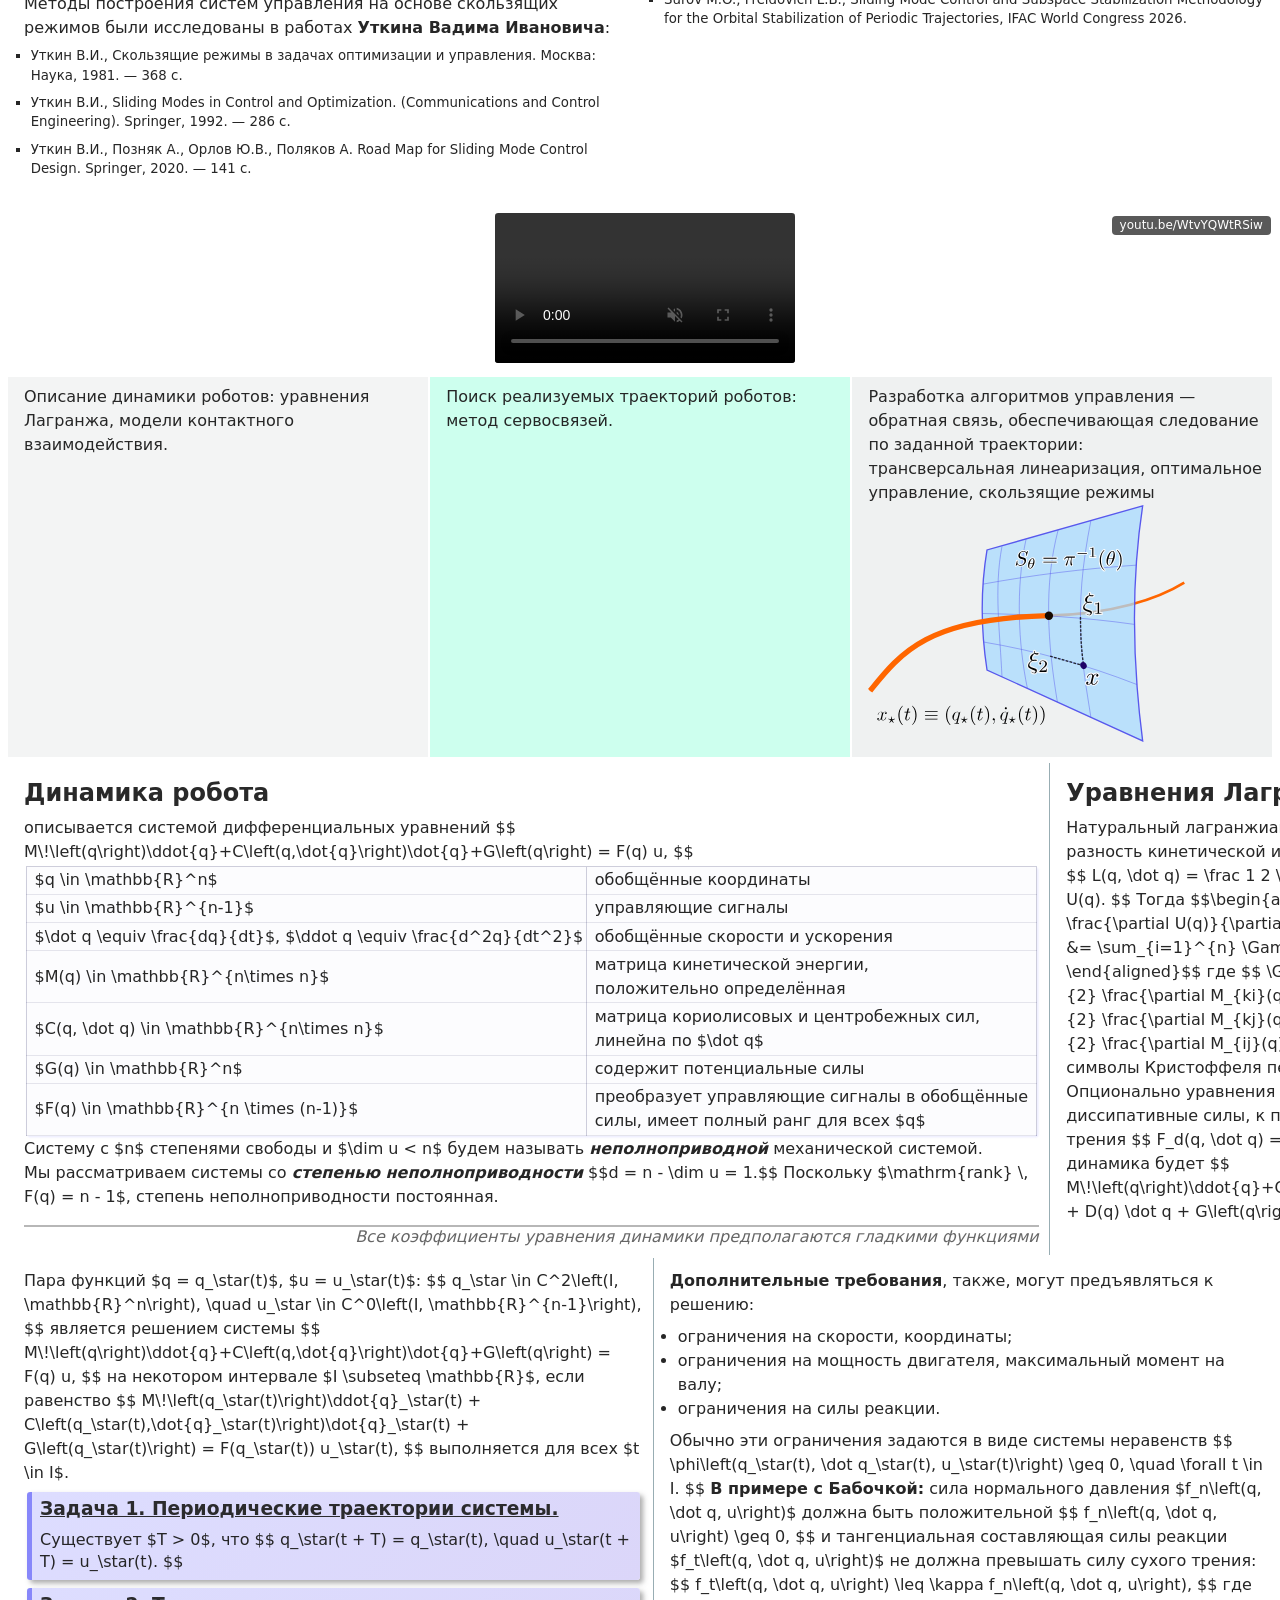
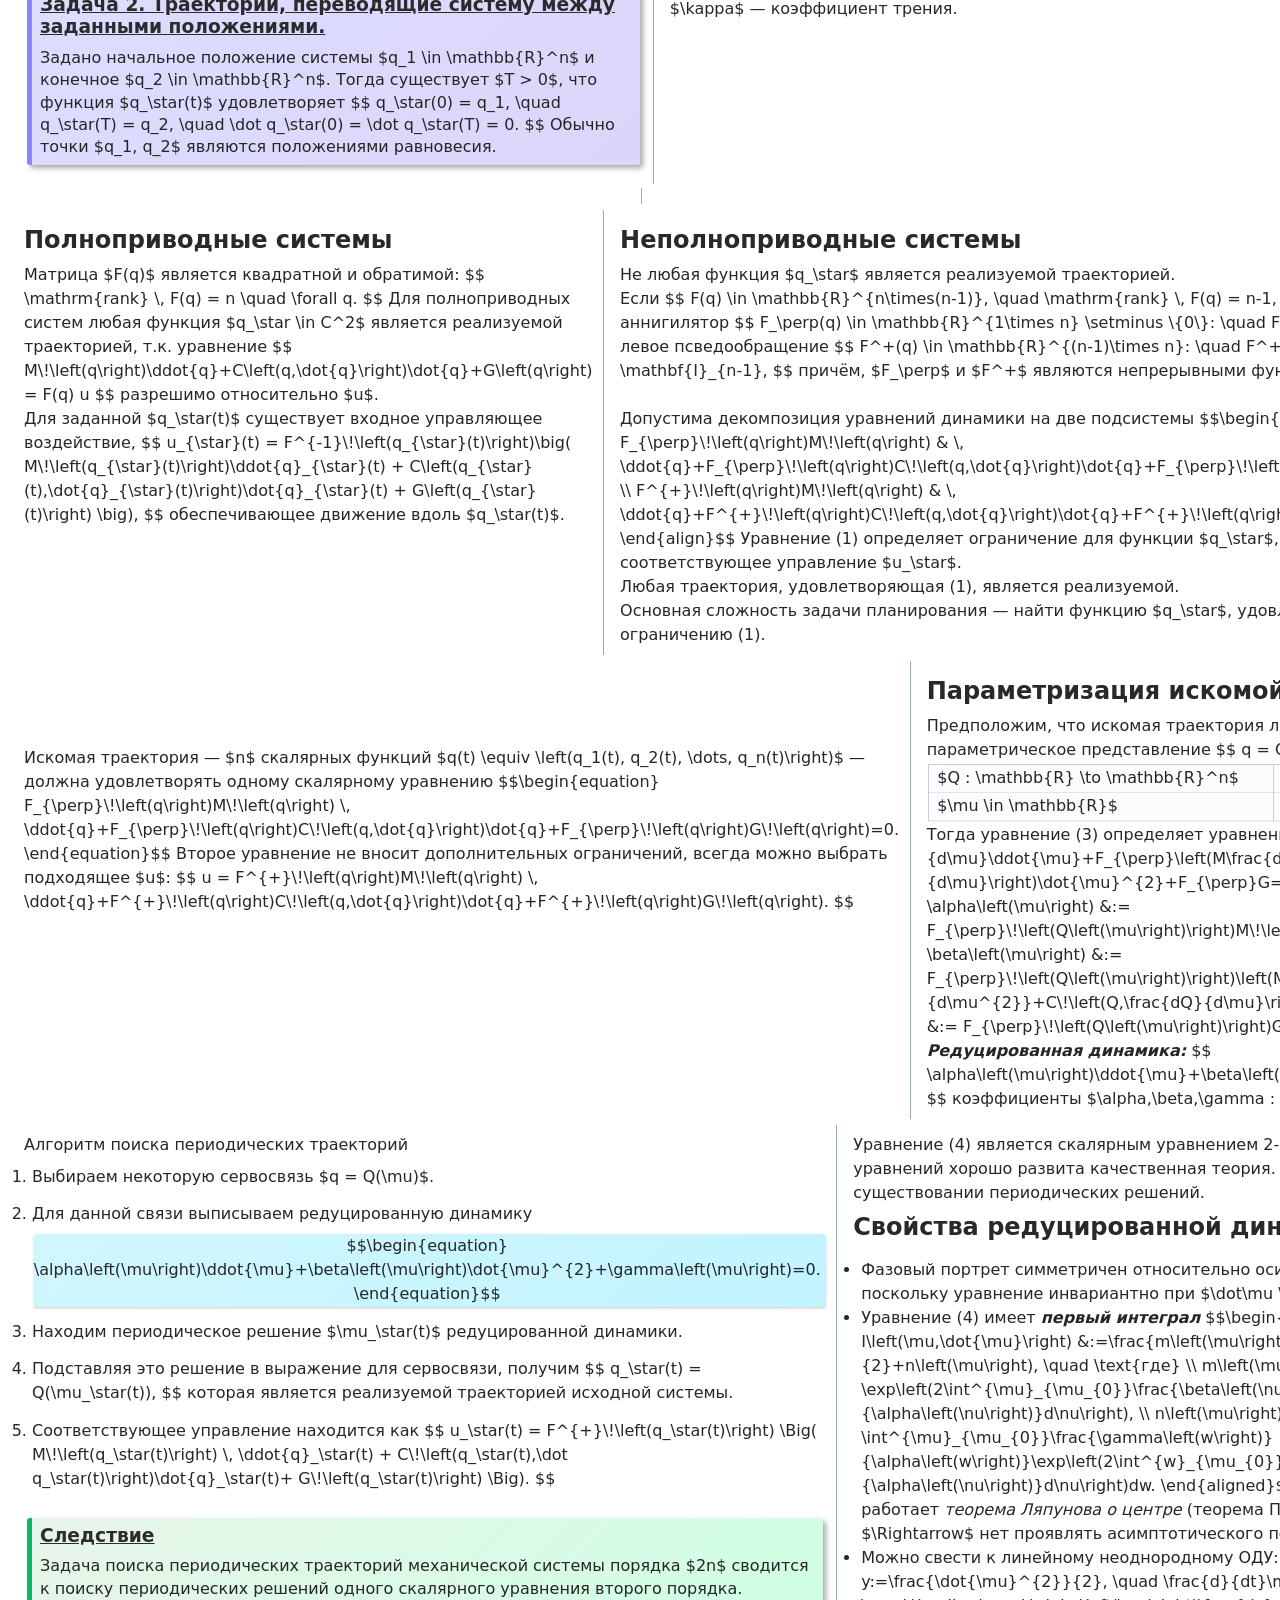
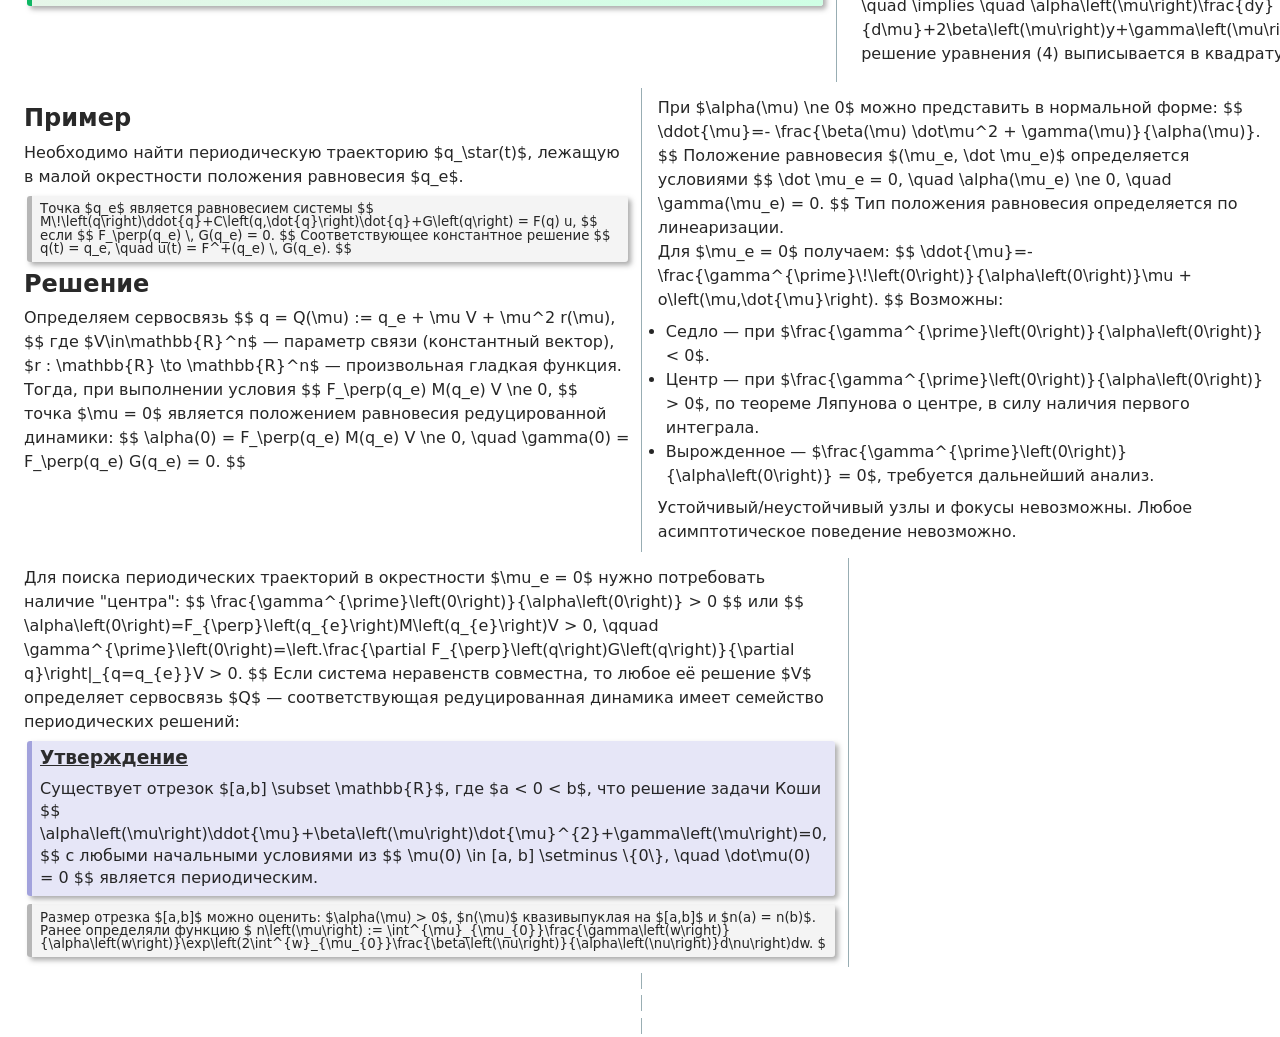
==== commit b54dfa9f: "add logo" ====
--- a/index.html
+++ b/index.html
@@ -12,9 +12,9 @@
 
 		<link rel="stylesheet" href="reveal/dist/reveal.css" />
 		<link rel="stylesheet" href="reveal/dist/theme/white.css" id="theme" />
-
     <link rel="stylesheet" href="styles.css">
     <link rel="stylesheet" href="robotanim.css">
+    <link rel="icon" href="assets/robot-head.svg" type="image/x-icon">
 
   </head>
 
@@ -68,43 +68,42 @@
             задачах планирования траекторий механических систем
           </h1>
 
-          <div class="cols" style="margin-top: 20pt;">
-
-            <div style="flex: 0.6; align-self: center;">
-              <div>
-                <div class="author" style="margin-top: 12pt; margin-bottom: 12pt; text-align: left;">
+          <div class="cols" style="margin-top: 3rem;">
+
+            <div style="flex: 0.6; align-self: center; margin-left: 2rem;">
+              <div class="cols">
+
+                <div style="align-items: center; flex: 0.25">
+                  <img class="img" src="assets/researchgate.svg" alt="ResearchGate" style="width: 120px; display: block; height: auto; margin: 0 auto;">
+                  <div style="font-size: 0.8rem; line-height: 1; font-size: 15pt;">ResearchGate</div>
+                </div>
+
+                <div class="author" style="margin-top: 0.2rem; margin-bottom: 14pt; text-align: left; line-height: 1.5;">
                   Максим Олегович Суров<br>
+                  кандидат технических наук<br>
+                  ведущий инженер-исследователь<br>
                   <a class="email">&#9993 surov.m.o@gmail.com</a>
                 </div>
               </div>
               <div class="cols">
                 <div style="flex: 0.2">
-                  <img style="width: 80px;" src="assets/sirius-logo-anim.svg" alt="sirius-logo">
+                  <img style="width: 100px;" src="assets/sirius-logo-anim.svg" alt="sirius-logo">
                 </div>
-                <div style="flex: 0.8; text-align: left; align-self: center; font-weight: 600; color: #3295b2ff;">
-                  <div style="font-size: 20pt;">Сириус</div>
-                  <div style="font-size: 12pt;">
+                <div style="flex: 0.8; text-align: left; align-self: center; font-weight: 600; color: #89caff; text-shadow: 1px 1px 2px #202020A0;">
+                  <div style="font-size: 22pt;">Сириус</div>
+                  <div style="font-size: 14pt;">
                     научно-технологический 
                     <br>
                     университет
                   </div>
                 </div>
-              </div>
-            </div>
-
-            <div>
-              <div class="video-frame">
-                <video src="assets/forth-and-back.mp4" controls autoplay muted loop playsinline></video>
-                <div class="credit">
-                  <a href="https://youtu.be/hx9mxDxHBB0">youtu.be/hx9mxDxHBB0</a>
-                </div>
-              </div>
-            </div>
-
-          </div>
-        </section>
-
-        <section data-title="Математическая Робототехника">
+              </div> <!-- cols -->
+            </div> <!-- col -->
+          </div> <!-- cols -->
+
+        </section>
+
+        <section data-title="Математическая Робототехника / Двойной маятник">
           <div class="cols">
             <div class="regular">
               Научный центр информационных технологий и искусственного интеллекта /
@@ -142,7 +141,7 @@
           </div>
         </section>
 
-        <section data-title="Математическая Робототехника">
+        <section data-title="Математическая Робототехника / Робот Бабочка">
           <div class="cols">
             <div class="regular">
               Робот <em>Бабочка</em><sup>*</sup> состоит из поворотного звена &mdash; две параллельные пластины в форме цифры $8$. 
@@ -170,6 +169,56 @@
               </div>
             </div>
           </div>
+        </section>
+
+        <section data-title="Математическая Робототехника / Скользящие Режимы">
+          <div class="cols">
+            <div class="regular">
+              Исследование разрывных законов управления &mdash; дифференциальные уравнения с разрывной правой частью.
+              <br>
+              Основополагающие теоретические результаты были получены <b>Филипповым Алексеем Фёдоровичем</b>
+              &mdash; определение решений, теорема существования:
+              <ul style="font-size: 10pt; list-style: square; line-height: 1.45; margin-top: 5pt;">
+                <li style="margin-bottom: 0.6em;">
+                  Филиппов А.Ф., Дифференциальные уравнения с разрывной правой частью, Матем. сб., 51(93):1 (1960), 99–128.
+                </li>
+                <li style="margin-bottom: 0.6em;">
+                  Филиппов А.Ф., Дифференциальные уравнения с разрывной правой частью, Москва: Наука, 
+                  Гл. ред. физ.-мат. лит., 1985. - 224с.
+                </li>
+              </ul>
+              Методы построения систем управления на основе скользящих режимов были исследованы в работах <b>Уткина Вадима Ивановича</b>:
+              <ul style="font-size: 10pt; list-style: square; line-height: 1.45; margin-top: 5pt;">
+                <li style="margin-bottom: 0.6em;">
+                    Уткин В.И., Скользящие режимы в задачах оптимизации и управления. Москва: Наука, 1981. — 368 с.
+                </li>
+                <li style="margin-bottom: 0.6em;">
+                  Уткин В.И., Sliding Modes in Control and Optimization. (Communications and Control Engineering). Springer, 1992. — 286 с.
+                </li>
+                <li style="margin-bottom: 0.6em;">
+                  Уткин В.И., Позняк А., Орлов Ю.В., Поляков А. Road Map for Sliding Mode Control Design. Springer, 2020. — 141 с.
+                </li>
+              </ul>
+
+            </div> <!-- col -->
+
+            <div class="regular">
+              <div class="video-frame">
+                <video src="assets/forth-and-back.mp4" controls autoplay muted loop playsinline></video>
+                <div class="credit">
+                  <a href="https://youtu.be/v6cUUEJ9Aaw">youtu.be/v6cUUEJ9Aaw</a>
+                </div>
+              </div>
+              Применение скользящих режимов к задаче орбитальной стабилизации периодических траекторий:
+              <ul style="font-size: 10pt; list-style: square; line-height: 1.45; margin-top: 5pt;">
+                <li style="margin-bottom: 0.6em;">
+                  Surov M.O., Freidovich L.B., Sliding Mode Control and Subspace Stabilization Methodology 
+                  for the Orbital Stabilization of Periodic Trajectories, IFAC World Congress 2026.
+                </li>
+              </ul>
+
+            </div> <!-- col -->
+          </div> <!-- cols -->
         </section>
 
         <section data-title="Математическая Робототехника" data-background-gradient="radial-gradient(#000, #333)">
@@ -180,6 +229,25 @@
             </div>
           </div>
         </section>
+
+        <section data-title="Математическая Робототехника">
+          <div class="cols">
+            <div class="regular" style="background-color: rgba(215, 219, 218, 0.308);">
+              Описание динамики роботов: уравнения Лагранжа, модели контактного взаимодействия.
+            </div>
+            <div class="regular" style="background-color: rgb(205, 255, 238);">
+              Поиск реализуемых траекторий роботов: метод сервосвязей.
+            </div>
+            <div class="regular" style="background-color: rgba(215, 219, 218, 0.392);">
+              Разработка алгоритмов управления &mdash; обратная связь, обеспечивающая следование по заданной траектории:
+              <br>
+              трансверсальная линеаризация, оптимальное управление, скользящие режимы
+              <img class="img" src="assets/hyperplane-basis-vectors-3d.svg"
+                   alt="Trajectory Section" style="max-width: 80%;">
+            </div>
+          </div> <!-- cols -->
+          
+        </section>        
 
         <section data-title="Неполноприводные роботы">
           <div class="cols">
@@ -236,7 +304,7 @@
 
             <div class="regular left_sep" style="flex: 1.0;">
               <div class="title">
-                Уравнения Лагранжа-Эйлера
+                Уравнения Лагранжа&ndash;Эйлера
               </div> 
               Натуральный лагранжиан представляет собой разность кинетической и потенциальной энергий
               $$
@@ -244,8 +312,8 @@
               $$
               Тогда
               $$\begin{aligned}
-                G(q) &= \frac{\partial U(q)}{\partial q}, \\
-                C(q, \dot q) &= \sum_{i=1}^{n} \Gamma_{kij}(q) \dot q_i
+                G_k(q) &= \frac{\partial U(q)}{\partial q_k}, \\
+                C_{kj}(q, \dot q) &= \sum_{i=1}^{n} \Gamma_{kij}(q) \dot q_i
               \end{aligned}$$
               где
               $$
@@ -257,7 +325,11 @@
               &mdash; символы Кристоффеля первого рода.
 
               <br>
-              Опционально уравнения динамики могут включать диссипативные силы, к примеру силу вязкого трения $F_d(q, \dot q) = -D(q) \dot q$:
+              Опционально уравнения динамики могут включать диссипативные силы, к примеру силу вязкого трения 
+              $$
+                F_d(q, \dot q) = -D(q) \dot q
+              $$
+              тогда динамика будет
               $$
                 M\!\left(q\right)\ddot{q}+C\left(q,\dot{q}\right)\dot{q} + D(q) \dot q + G\left(q\right) = F(q) u.
               $$
@@ -266,16 +338,7 @@
           </div> <!-- cols -->
         </section>
 
-        <section data-title="Примеры неполноприводных систем">
-          <div class="cols">
-            <div class="regular">
-            </div> <!-- col -->
-            <div class="regular left_sep">
-            </div> <!-- col -->
-          </div> <!-- cols -->
-        </section>
-
-        <section data-title="Реализуемые траектории">
+        <section data-title="Задача планирования траекторий">
           <div class="cols">
             <div class="regular">
               Пара функций $q = q_\star(t)$, $u = u_\star(t)$:
@@ -293,7 +356,6 @@
                 G\left(q_\star(t)\right) = F(q_\star(t)) u_\star(t), 
               $$
               выполняется для всех $t \in I$. 
-              <br>
               <br>
 
               <div class="box problem">
@@ -352,7 +414,16 @@
           </div> <!-- cols -->
         </section>
 
-        <section data-title="Ограничения">
+        <section data-title="Примеры неполноприводных систем">
+          <div class="cols">
+            <div class="regular">
+            </div> <!-- col -->
+            <div class="regular left_sep">
+            </div> <!-- col -->
+          </div> <!-- cols -->
+        </section>
+
+        <section data-title="Реализуемые траектории">
           <div class="cols">
 
             <div class="regular">
@@ -363,7 +434,7 @@
               $$
                 \mathrm{rank} \, F(q) = n \quad \forall q.
               $$
-              Для полноприводных систем любая функция $q_\star(t) \in C^2$ является реализуемой траекторией, 
+              Для полноприводных систем любая функция $q_\star \in C^2$ является реализуемой траекторией, 
               т.к. уравнение
               $$
                 M\!\left(q\right)\ddot{q}+C\left(q,\dot{q}\right)\dot{q}+G\left(q\right) = F(q) u
@@ -407,7 +478,7 @@
                 F^{+}\!\left(q\right)M\!\left(q\right) & \, \ddot{q}+F^{+}\!\left(q\right)C\!\left(q,\dot{q}\right)\dot{q}+F^{+}\!\left(q\right)G\!\left(q\right)=u.
               \end{align}$$
               Уравнение (1) определяет ограничение для функции $q_\star$, 
-              уравнение (2) &mdash; определяет соответствующее управления $u_\star$. 
+              уравнение (2) &mdash; соответствующее управление $u_\star$. 
               <br>
               Любая траектория, удовлетворяющая (1), является реализуемой.
               <br>
@@ -483,9 +554,11 @@
                 </li>
                 <li>
                   Для данной связи выписываем редуцированную динамику
+                  <div class="math-highlight">
                   $$\begin{equation}
                     \alpha\left(\mu\right)\ddot{\mu}+\beta\left(\mu\right)\dot{\mu}^{2}+\gamma\left(\mu\right)=0.
                   \end{equation}$$
+                  </div>
                 </li>
                 <li>
                   Находим периодическое решение $\mu_\star(t)$ редуцированной динамики.
@@ -508,26 +581,40 @@
                   $$
                 </li>
               </ol>
-              <div class="title">Вывод</div> Задача поиска периодических траекторий динамической системы порядка $2n$ сводится к поиску периодических решений одного скалярного уравнения второго порядка.
+              <div class="box remark">
+                <div class="title">Следствие</div> 
+                Задача поиска периодических траекторий механической системы порядка $2n$ сводится к поиску периодических решений одного скалярного уравнения второго порядка.
+              </div>
             </div> <!-- col -->
             <div class="regular left_sep">
               Уравнение (4) является скалярным уравнением 2-го порядка. Для таких уравнений хорошо развита качественная теория. 
               Известны теоремы о существовании периодических решений.
-              <br>
-              Уравнение (4) имеет <b><em>первый интеграл</em></b>
-              $$
-                I\left(\mu,\dot{\mu}\right)	:=\frac{m\left(\mu\right)\dot{\mu}^{2}}{2}+n\left(\mu\right),
-              $$
-              где функции $m\left(\mu\right)>0$ и $n\left(\mu\right)$ определяются формулами
-              $$\begin{aligned}
-                m\left(\mu\right)	&:= \exp\left(2\int^{\mu}_{\mu_{0}}\frac{\beta\left(\nu\right)}{\alpha\left(\nu\right)}d\nu\right), \\
-                n\left(\mu\right)	&:= \int^{\mu}_{\mu_{0}}\frac{\gamma\left(w\right)}{\alpha\left(w\right)}\exp\left(2\int^{w}_{\mu_{0}}\frac{\beta\left(\nu\right)}{\alpha\left(\nu\right)}d\nu\right)dw.
-              \end{aligned}$$
-              Решение уравнения (4) выражается в квадратурах.
-
-              <div class="box issue">
+              <div class="title">Свойства редуцированной динамики</div>
+              <ul>
+                <li>
+                  Фазовый портрет симметричен относительно оси $\dot \mu = 0$, поскольку уравнение инвариантно при $\dot\mu \mapsto -\dot\mu$.
+                </li>
+                <li>Уравнение (4) имеет <b><em>первый интеграл</em></b>
+                  $$\begin{aligned}
+                    I\left(\mu,\dot{\mu}\right)	&:=\frac{m\left(\mu\right)\dot{\mu}^{2}}{2}+n\left(\mu\right), \quad \text{где} \\
+                    m\left(\mu\right)	&:= \exp\left(2\int^{\mu}_{\mu_{0}}\frac{\beta\left(\nu\right)}{\alpha\left(\nu\right)}d\nu\right), \\
+                    n\left(\mu\right)	&:= \int^{\mu}_{\mu_{0}}\frac{\gamma\left(w\right)}{\alpha\left(w\right)}\exp\left(2\int^{w}_{\mu_{0}}\frac{\beta\left(\nu\right)}{\alpha\left(\nu\right)}d\nu\right)dw.
+                  \end{aligned}$$
+                  $\Rightarrow$ работает <em>теорема Ляпунова о центре</em> (теорема Пуанкаре&ndash;Ляпунова) <br>
+                  $\Rightarrow$ нет проявлять асимптотического поведения.
+                </li>
+                <li>
+                  Можно свести к линейному неоднородному ОДУ:
+                  $$
+                    y:=\frac{\dot{\mu}^{2}}{2}, \quad \frac{d}{dt}\mapsto\frac{d}{d\mu} \quad \implies \quad \alpha\left(\mu\right)\frac{dy}{d\mu}+2\beta\left(\mu\right)y+\gamma\left(\mu\right)=0.
+                  $$
+                  Общее решение уравнения (4) выписывается в квадратурах.
+                </li>
+              </ul>
+              
+              <!-- <div class="box issue">
                 <div class="title">Вопрос:</div> как искать сервосвязь $Q$?
-              </div>
+              </div> -->
             </div> <!-- col -->
           </div> <!-- cols -->
         </section>
@@ -552,12 +639,12 @@
                   q(t) = q_e, \quad u(t) = F^+(q_e) \, G(q_e).
                 $$
               </div>
-
+              <div class="title">Решение</div>
               Определяем сервосвязь 
               $$
-                q = Q(\mu) := q_e + V \mu + r(\mu) \mu^2,
-              $$
-              где $V\in\mathbb{R}^n$ &mdash; константный вектор, $r(\mu$ &mdash; произвольная гладкая функция.
+                q = Q(\mu) := q_e + \mu V + \mu^2 r(\mu),
+              $$
+              где $V\in\mathbb{R}^n$ &mdash; параметр связи (константный вектор), $r : \mathbb{R} \to \mathbb{R}^n$ &mdash; произвольная гладкая функция.
 
               Тогда, при выполнении условия
               $$
@@ -570,14 +657,73 @@
               $$
 
             </div> <!-- col -->
+
             <div class="regular left_sep">
-            </div> <!-- col -->
-          </div> <!-- cols -->
-        </section>
-
-        <section data-title="">
-          <div class="cols">
-            <div class="regular">
+              При $\alpha(\mu) \ne 0$ можно представить в нормальной форме:
+              $$
+                \ddot{\mu}=- \frac{\beta(\mu) \dot\mu^2 + \gamma(\mu)}{\alpha(\mu)}.
+              $$
+              Положение равновесия $(\mu_e, \dot \mu_e)$ определяется условиями
+              $$
+                \dot \mu_e = 0, \quad \alpha(\mu_e) \ne 0, \quad \gamma(\mu_e) = 0.
+              $$
+              Тип положения равновесия определяется по линеаризации.
+              <br>
+              Для $\mu_e = 0$ получаем:
+              $$
+                \ddot{\mu}=-\frac{\gamma^{\prime}\!\left(0\right)}{\alpha\left(0\right)}\mu + o\left(\mu,\dot{\mu}\right).
+              $$
+              Возможны:
+              <br>
+              <ul>
+                <li>
+                  Седло &mdash; при $\frac{\gamma^{\prime}\left(0\right)}{\alpha\left(0\right)} < 0$.
+                </li>
+                <li>
+                  Центр &mdash; при $\frac{\gamma^{\prime}\left(0\right)}{\alpha\left(0\right)} > 0$, 
+                  по теореме Ляпунова о центре, в силу наличия первого интеграла.
+                </li>
+                <li>
+                  Вырожденное &mdash; $\frac{\gamma^{\prime}\left(0\right)}{\alpha\left(0\right)} = 0$, требуется дальнейший анализ.
+                </li>
+              </ul>
+              Устойчивый/неустойчивый узлы и фокусы невозможны. Любое асимптотическое поведение невозможно.
+            </div> <!-- col -->
+          </div> <!-- cols -->
+        </section>
+
+        <section data-title="Поиск периодических решений в окрестности равновесия">
+          <div class="cols">
+            <div class="regular">
+              Для поиска периодических траекторий в окрестности $\mu_e = 0$ нужно потребовать наличие "центра":
+              $$
+                \frac{\gamma^{\prime}\left(0\right)}{\alpha\left(0\right)} > 0
+              $$
+              или
+              $$
+                \alpha\left(0\right)=F_{\perp}\left(q_{e}\right)M\left(q_{e}\right)V > 0, \qquad
+                \gamma^{\prime}\left(0\right)=\left.\frac{\partial F_{\perp}\left(q\right)G\left(q\right)}{\partial q}\right|_{q=q_{e}}V > 0.
+              $$
+              Если система неравенств совместна, то любое её решение $V$ определяет сервосвязь $Q$ 
+              &mdash; соответствующая редуцированная динамика имеет семейство периодических решений:
+              <div class="box theorem">
+                <div class="title">Утверждение</div>
+                Существует отрезок $[a,b] \subset \mathbb{R}$, где $a < 0 < b$, что решение задачи Коши
+                $$
+                  \alpha\left(\mu\right)\ddot{\mu}+\beta\left(\mu\right)\dot{\mu}^{2}+\gamma\left(\mu\right)=0, 
+                $$
+                с любыми начальными условиями из
+                $$
+                  \mu(0) \in [a, b] \setminus \{0\}, \quad \dot\mu(0) = 0
+                $$
+                является периодическим.
+              </div>
+              <div class="box comment">
+                Размер отрезка $[a,b]$ можно оценить: $\alpha(\mu) > 0$, $n(\mu)$ квазивыпуклая на $[a,b]$ и $n(a) = n(b)$. Ранее определяли функцию
+                $
+                  n\left(\mu\right)	:= \int^{\mu}_{\mu_{0}}\frac{\gamma\left(w\right)}{\alpha\left(w\right)}\exp\left(2\int^{w}_{\mu_{0}}\frac{\beta\left(\nu\right)}{\alpha\left(\nu\right)}d\nu\right)dw.
+                $
+              </div>
             </div> <!-- col -->
             <div class="regular left_sep">
             </div> <!-- col -->
@@ -642,7 +788,7 @@
 						linebreaks: {             // options for when overflow is linebreak
 							inline: true,              // true for browser-based breaking of inline equations
 							width: '100%',             // a fixed size or a percentage of the container width
-							lineleading: .2,           // the default lineleading in em units
+							lineleading: 0.1,           // the default lineleading in em units
 							LinebreakVisitor: null     // The LinebreakVisitor to use
 						}
 					}
--- a/styles.css
+++ b/styles.css
@@ -37,7 +37,7 @@
   display: inline-block;
   text-align: left;
   padding-left: 0.5em;
-  line-height: 1.0;
+  line-height: 1.5;
 }
 
 .reveal .left_sep {
@@ -50,7 +50,7 @@
   display: inline-block;
   text-align: left;
   padding-left: 0.5em;
-  line-height: 1.6;
+  line-height: 1.5;
 }
 
 .slide-header {
@@ -190,16 +190,17 @@
 }
 
 .reveal section p {
-  line-height: 1.4;
+  line-height: 1;
 }
 
 .reveal .box {
   border-left: 4px solid rgba(180, 180, 180, 0.95);   /* accent color on left */
   background: rgba(180, 180, 180, 0.15); /* light transparent background */
-  padding: 5pt 10pt;
+  padding: 0.4rem 0.5rem;
   margin-top: 5pt;
   margin-left: 3px;
   margin-right: 2pt;
+  margin-bottom: 0.5rem;
   border-radius: 0.2rem;
   line-height: 1.4;
   text-align: left;
@@ -217,7 +218,7 @@
   background: rgba(180, 180, 180, 0.15); /* light transparent background */
   font-size: 10pt;
   line-height: 1;
-  padding: 0.5rem 0.5rem;
+  padding: 0.4rem 0.5rem;
   margin-bottom: 0.1rem;
 }
 
@@ -353,20 +354,20 @@
 
 .reveal .table {
   width: 99%;
-  margin: 6pt 2pt;
-  background: rgba(220, 220, 240, 0.2);
+  margin: 0.1rem 0.1rem;
+  background: rgba(220, 220, 240, 0.1);
   border-collapse: collapse;
   border-radius: 0.2rem;
-  box-shadow: 0.2rem 0.2rem 0.2rem rgba(200, 200, 255, 0.3);
+  box-shadow: 0.1rem 0.1rem 0.1rem rgba(200, 200, 255, 0.3);
   border-top: 1px solid rgba(20, 20, 80, 0.2);
   border-bottom: 1px solid rgba(20, 20, 80, 0.2);
 }
 
 .reveal .table td {
-  padding: 2pt 12pt;
+  padding: 0.1rem 0.5rem;
   border-right: 1px solid rgba(20, 20, 80, 0.2);
   border-left: 1px solid rgba(20, 20, 80, 0.2);
-  border-bottom: 1px solid rgba(20, 20, 80, 0.2);
+  border-bottom: 1px solid rgba(20, 20, 80, 0.1);
   white-space: nowrap;
 }
 
@@ -388,7 +389,7 @@
   border-radius: 0.2rem;
 }
 
-.math-annotated {
+.reveal .math-annotated {
   display: flex;
   flex-wrap: wrap;
   align-items: center;
@@ -396,18 +397,24 @@
   justify-content: center;
 }
 
-.math-highlight {
-  background: linear-gradient(135deg, #e8f5e9 0%, #c8e6c9 100%);
-  padding: 1px;
-  border-radius: 0.2rem;
-  margin-top: 10pt;
-  margin-left: 5pt;
-  margin-right: 5pt;
+.reveal .math-highlight {
+  background: linear-gradient(135deg, #0ad2ff30 0%, #0ad2ff40 100%);
+  padding: 0.01rem;
+  padding-right: 0.3rem;
+  border-radius: 0.2rem;
+  margin-top: 0.5rem;
+  margin-left: 0.1rem;
+  margin-right: 0rem;
+  margin-bottom: 0rem;
   text-align: center;
   box-shadow: 0 1pt 2pt rgba(0, 0, 0, 0.2);
 }
 
-.term {
+.reveal .katex-display {
+  margin: 0.6rem 0;
+}
+
+.reveal .term {
   position: relative;
   padding: 0.3rem 0.6rem;
   border: 2pt solid #333;
@@ -415,7 +422,7 @@
   background: rgba(255,255,255,0.3);
 }
 
-.term .label {
+.reveal .term .label {
   position: absolute;
   bottom: -0.8em;
   left: 10%;
@@ -428,17 +435,17 @@
   box-shadow: 0 1pt 2pt rgba(0,0,0,0.15);
 }
 
-.cols {
+.reveal .cols {
   display: flex;
   gap: 2pt;
   align-items: stretch;
 }
 
-.cols > div {
+.reveal .cols > div {
   flex:1
 }
 
-.process-flow {
+.reveal .process-flow {
   display: flex;
   align-items: center;       /* vertically center boxes and arrows */
   justify-content: center;   /* center the whole flow horizontally */
@@ -446,12 +453,12 @@
   margin: 2rem 0;
 }
 
-.arrow {
+.reveal .arrow {
   font-weight: bold;
   color: #3057ff;
 }
 
-.bottom-right-image {
+.reveal .bottom-right-image {
   float: right;
   width: 120pt;
   height: auto;
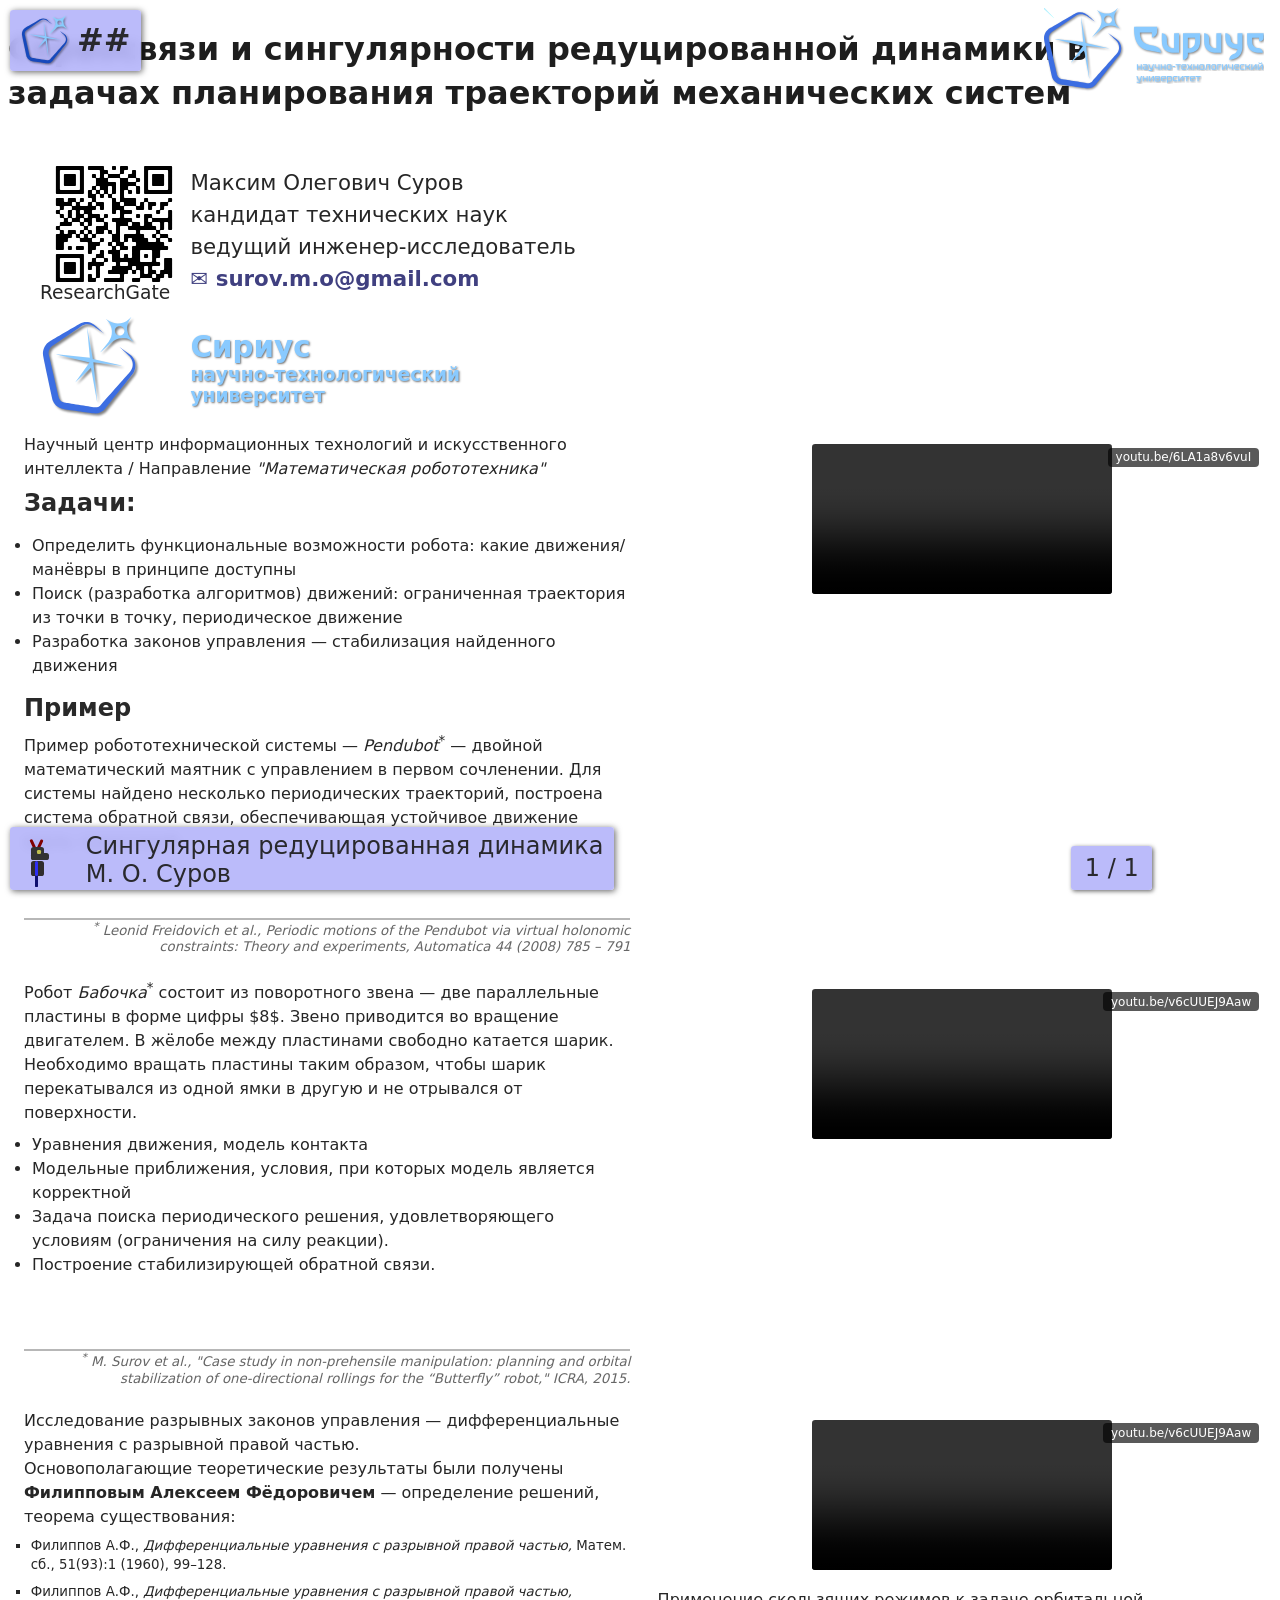
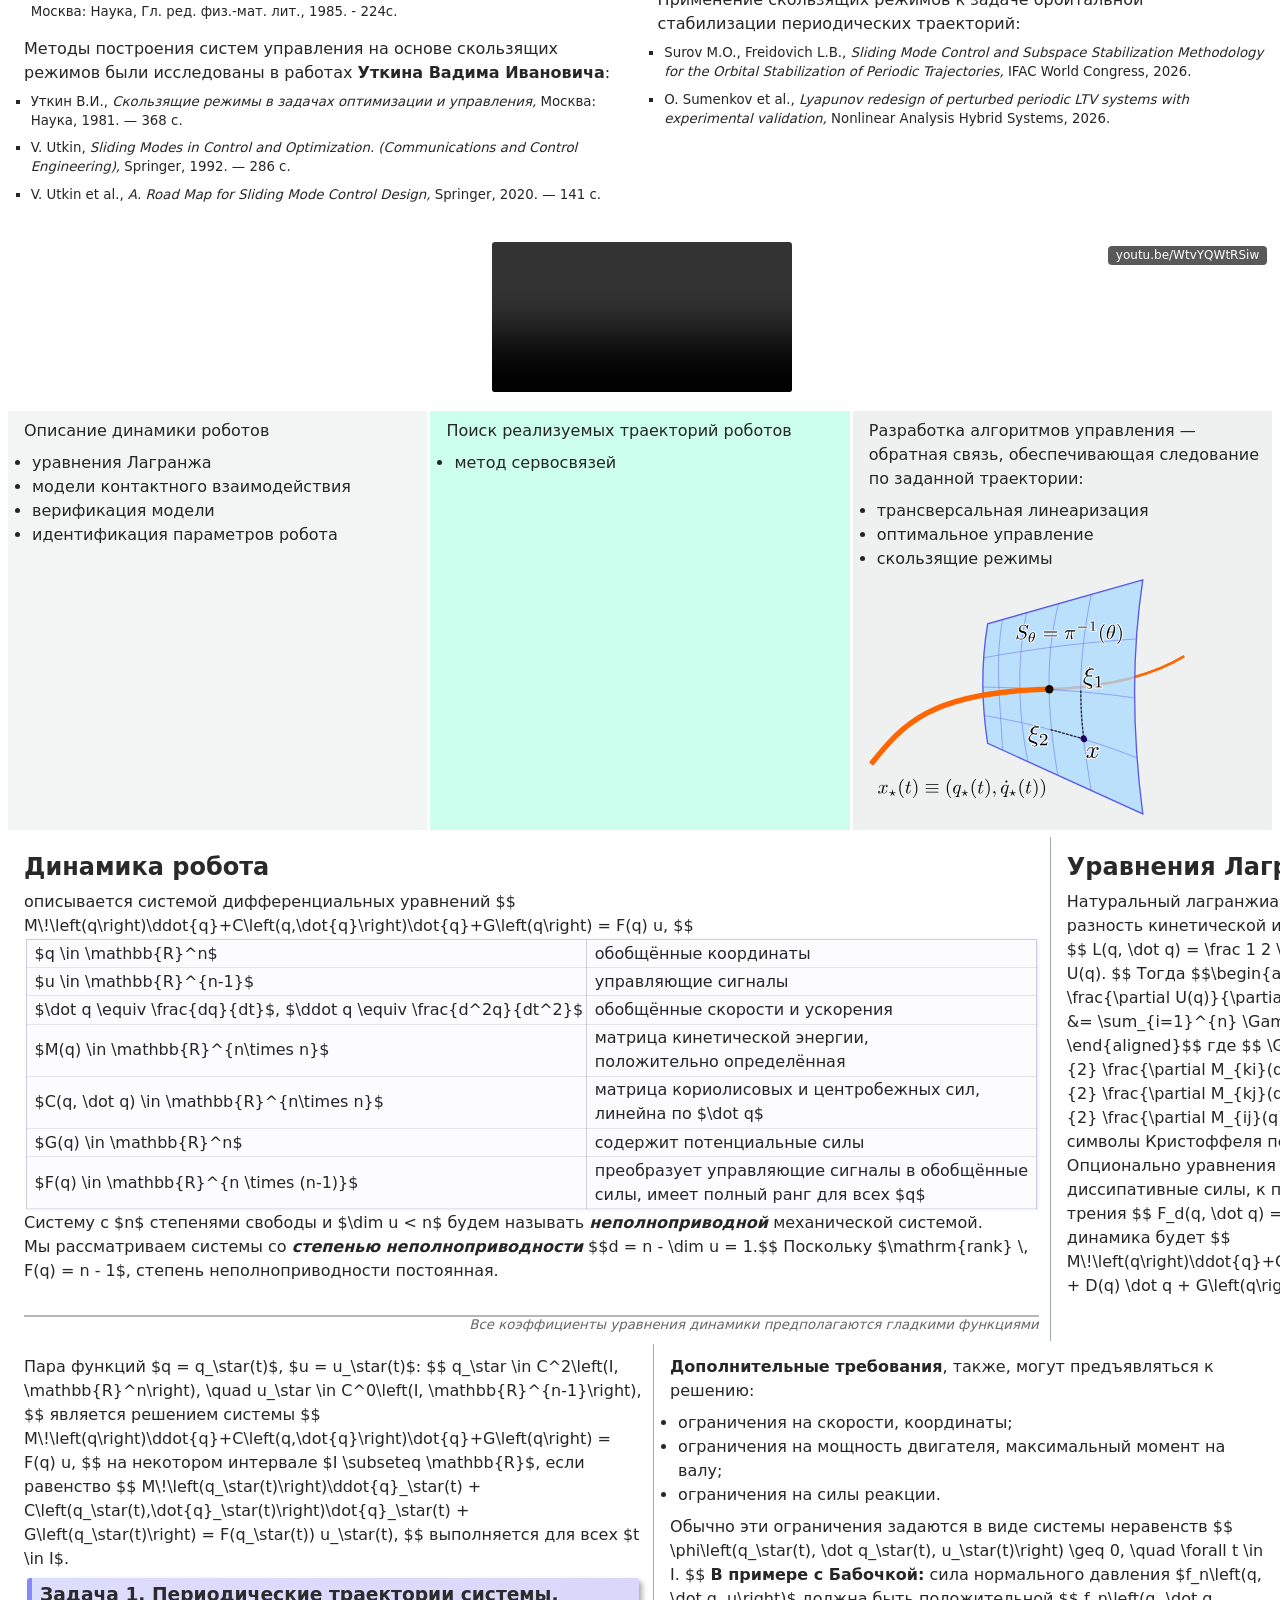
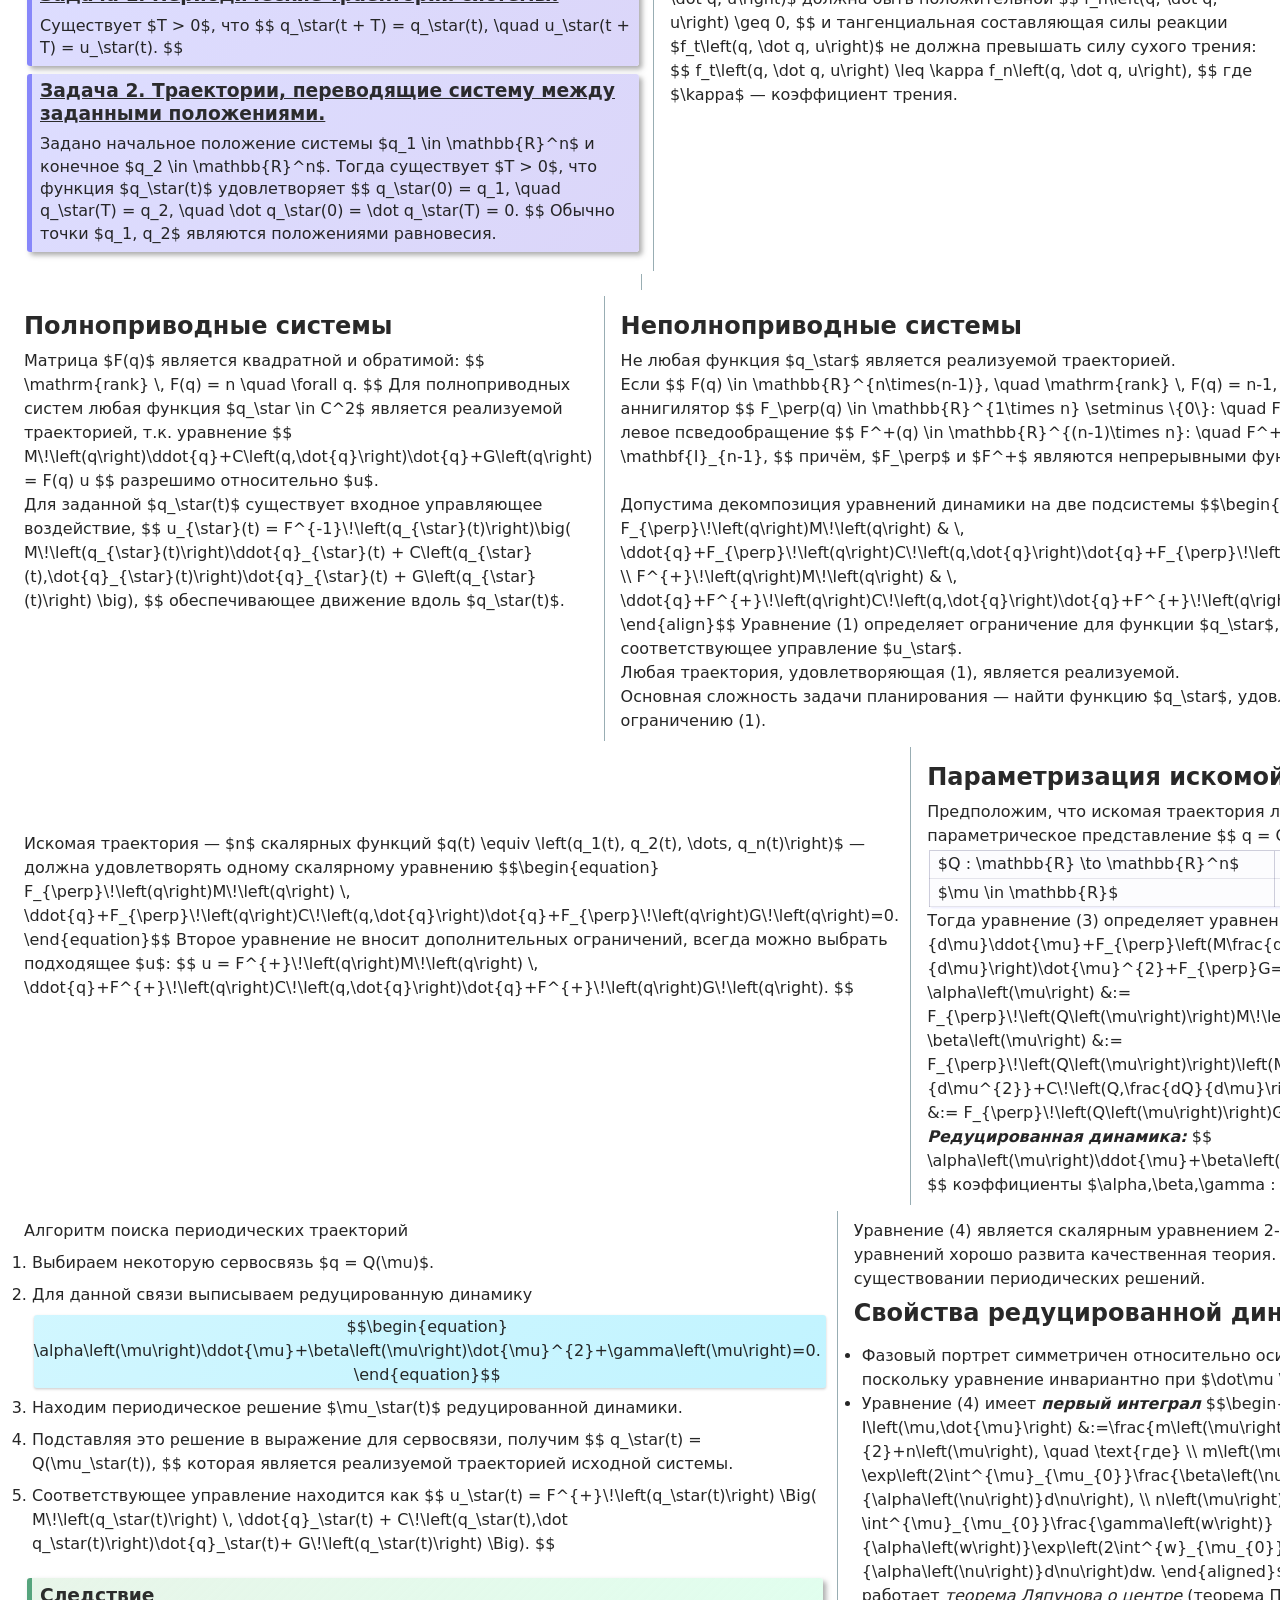
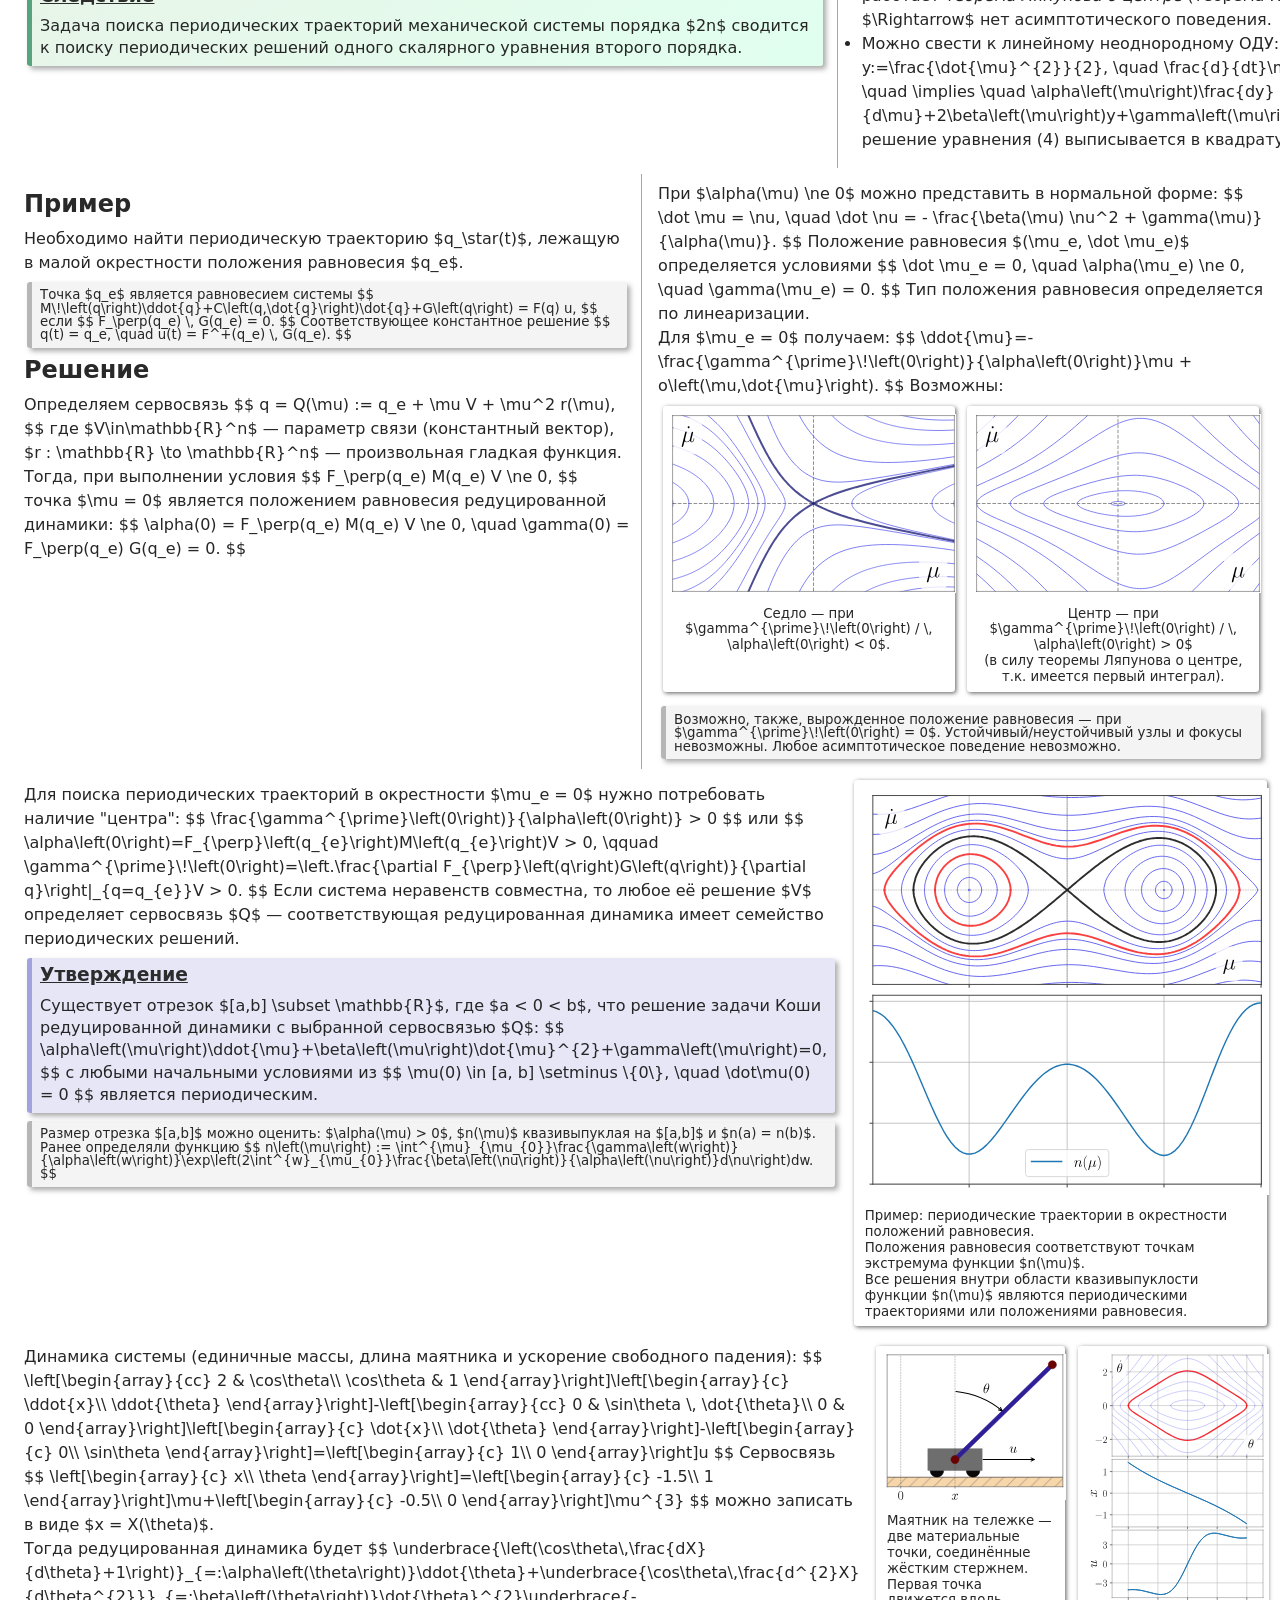
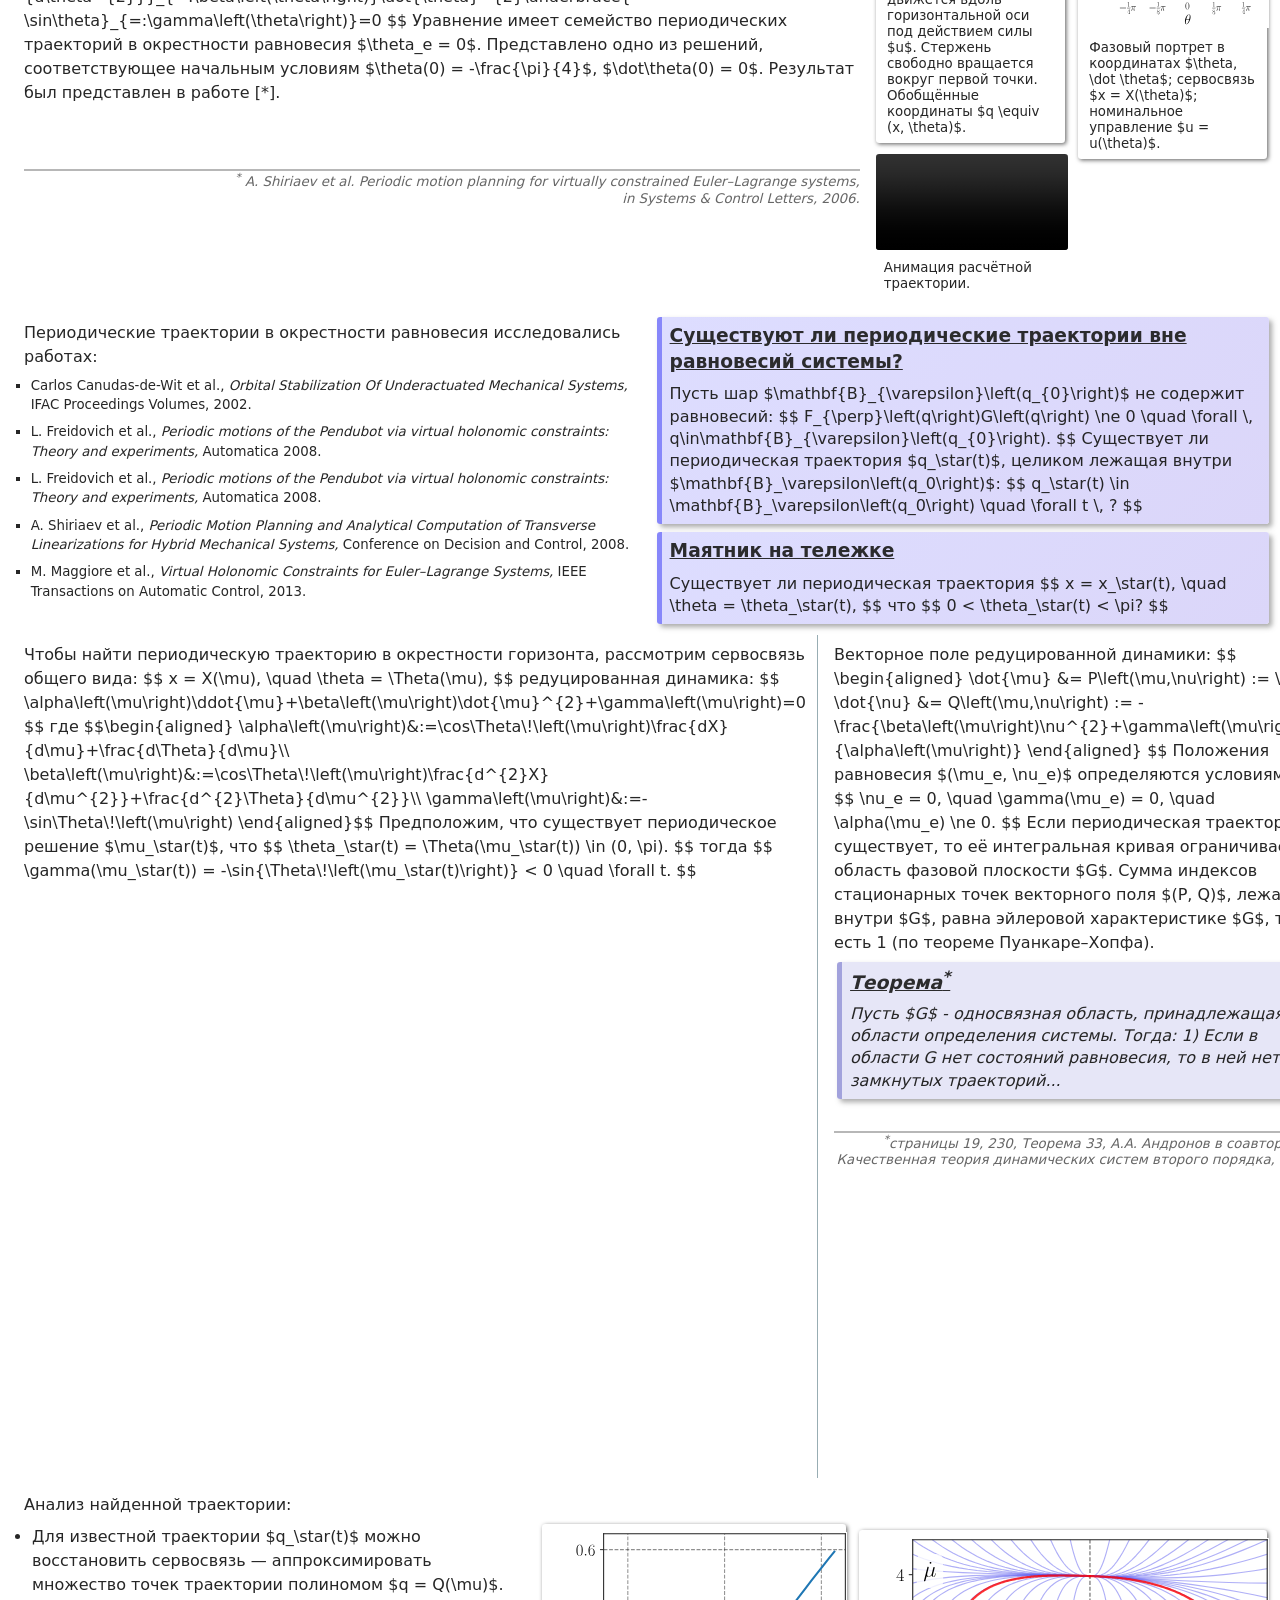
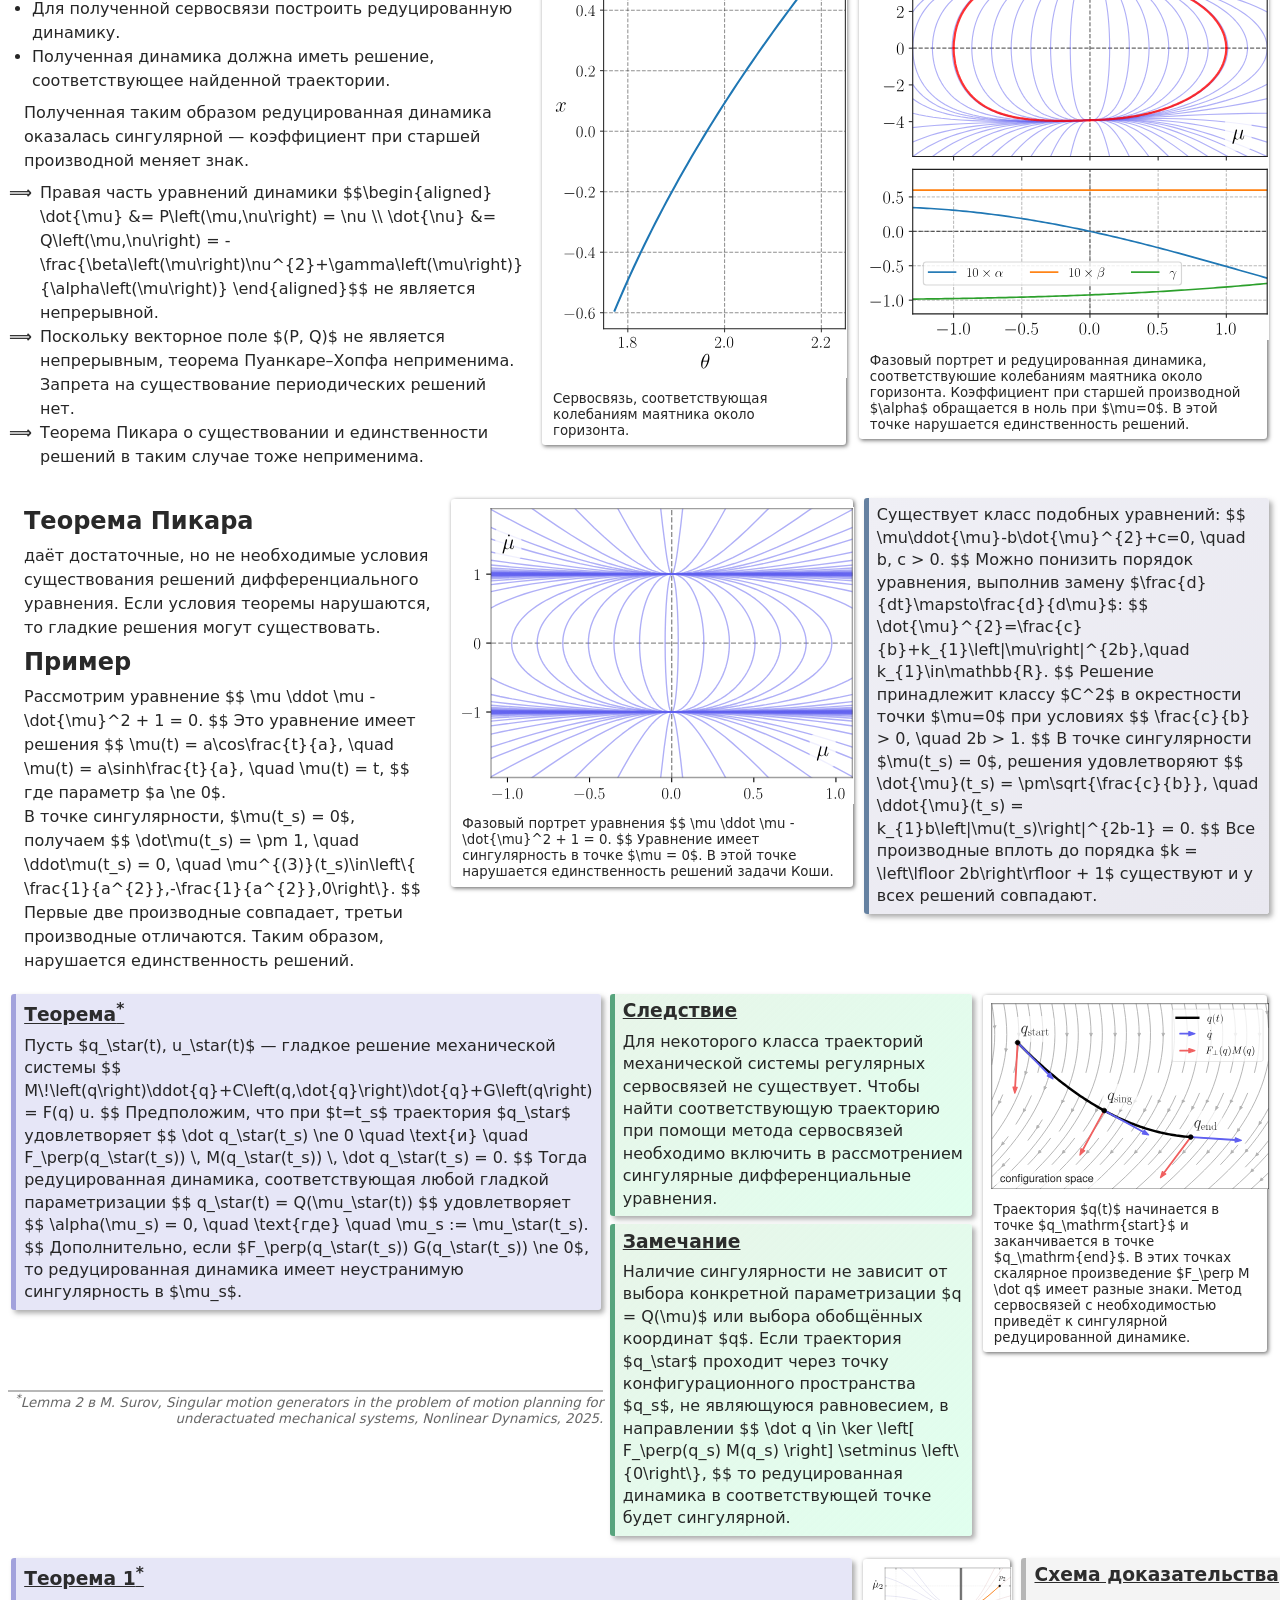
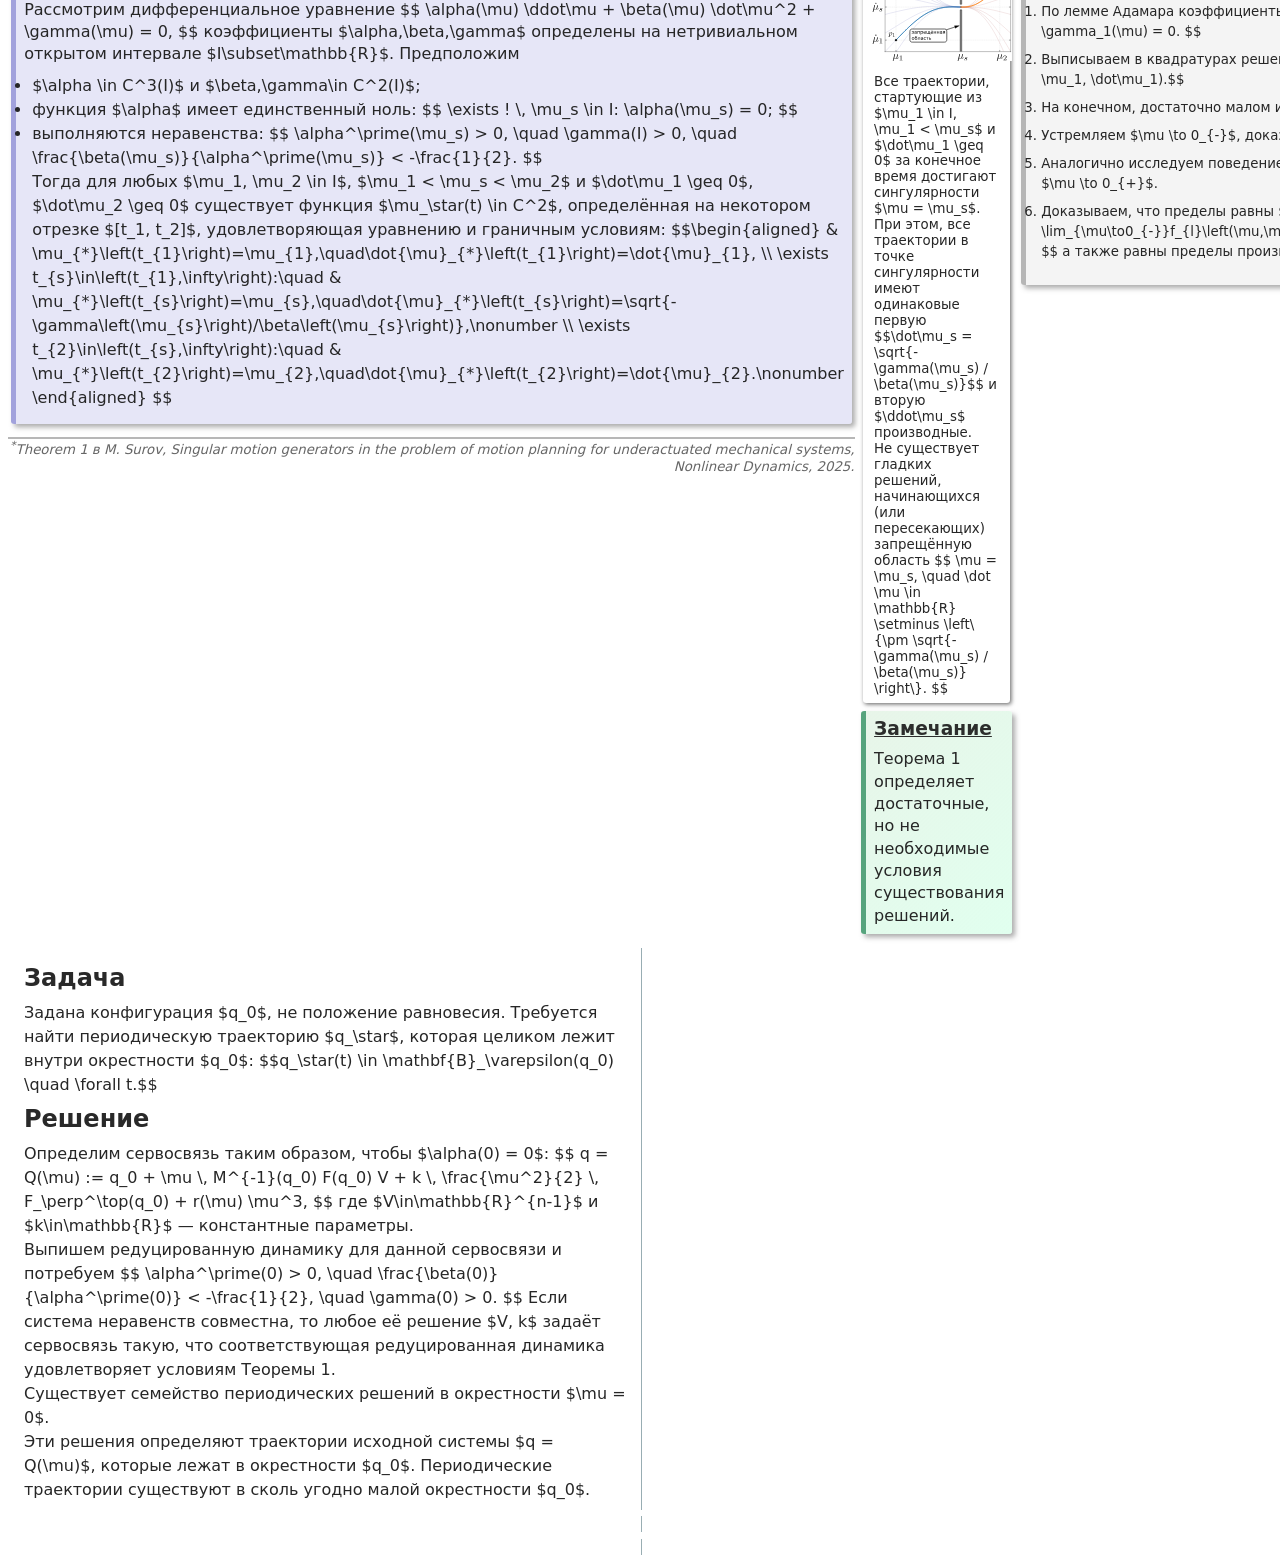
==== commit 86a1fb37: "continue adding slides" ====
--- a/index.html
+++ b/index.html
@@ -75,7 +75,7 @@
 
                 <div style="align-items: center; flex: 0.25">
                   <img class="img" src="assets/researchgate.svg" alt="ResearchGate" style="width: 120px; display: block; height: auto; margin: 0 auto;">
-                  <div style="font-size: 0.8rem; line-height: 1; font-size: 15pt;">ResearchGate</div>
+                  <div style="font-size: 14pt; line-height: 1;">ResearchGate</div>
                 </div>
 
                 <div class="author" style="margin-top: 0.2rem; margin-bottom: 14pt; text-align: left; line-height: 1.5;">
@@ -125,14 +125,14 @@
               Для системы найдено несколько периодических траекторий, построена система обратной связи, 
               обеспечивающая устойчивое движение вдоль траекторий.
 
-              <div class="footnote" style="max-width: 100%">
-                <sup>*</sup> Leonid Freidovich et. al., Periodic motions of the Pendubot via virtual holonomic constraints: Theory and experiments, Automatica 44 (2008) 785 – 791
+              <div class="footnote" style="max-width: 100%; margin-top: 4rem;">
+                <sup>*</sup> Leonid Freidovich et al., Periodic motions of the Pendubot via virtual holonomic constraints: Theory and experiments, Automatica 44 (2008) 785 – 791
               </div>
 
             </div>
             <div class="regular">
               <div class="video-frame">
-                <video src="assets/pendubot-cropped.mov" controls autoplay muted loop playsinline></video>
+                <video src="assets/pendubot_exp1.mp4" controls autoplay muted loop playsinline></video>
                 <div class="credit">
                   <a href="https://www.youtube.com/watch?v=6LA1a8v6vuI">youtu.be/6LA1a8v6vuI</a>
                 </div>
@@ -155,8 +155,8 @@
                 <li>Построение стабилизирующей обратной связи.</li>
               </ul>
 
-              <div class="footnote" style="max-width: 100%">
-                <sup>*</sup> M. Surov, et. al., "Case study in non-prehensile manipulation: planning and orbital stabilization of one-directional rollings for the “Butterfly” robot," 2015 ICRA, Seattle, WA, USA, 2015, pp. 1484-1489
+              <div class="footnote" style="max-width: 100%; margin-top: 4rem;">
+                <sup>*</sup> M. Surov et al., "Case study in non-prehensile manipulation: planning and orbital stabilization of one-directional rollings for the “Butterfly” robot," ICRA, 2015.
               </div>
 
             </div>
@@ -180,23 +180,23 @@
               &mdash; определение решений, теорема существования:
               <ul style="font-size: 10pt; list-style: square; line-height: 1.45; margin-top: 5pt;">
                 <li style="margin-bottom: 0.6em;">
-                  Филиппов А.Ф., Дифференциальные уравнения с разрывной правой частью, Матем. сб., 51(93):1 (1960), 99–128.
+                  Филиппов А.Ф., <em>Дифференциальные уравнения с разрывной правой частью,</em> Матем. сб., 51(93):1 (1960), 99–128.
                 </li>
                 <li style="margin-bottom: 0.6em;">
-                  Филиппов А.Ф., Дифференциальные уравнения с разрывной правой частью, Москва: Наука, 
+                  Филиппов А.Ф., <em>Дифференциальные уравнения с разрывной правой частью,</em> Москва: Наука, 
                   Гл. ред. физ.-мат. лит., 1985. - 224с.
                 </li>
               </ul>
               Методы построения систем управления на основе скользящих режимов были исследованы в работах <b>Уткина Вадима Ивановича</b>:
               <ul style="font-size: 10pt; list-style: square; line-height: 1.45; margin-top: 5pt;">
                 <li style="margin-bottom: 0.6em;">
-                    Уткин В.И., Скользящие режимы в задачах оптимизации и управления. Москва: Наука, 1981. — 368 с.
+                  Уткин В.И., <em>Скользящие режимы в задачах оптимизации и управления,</em> Москва: Наука, 1981. — 368 с.
                 </li>
                 <li style="margin-bottom: 0.6em;">
-                  Уткин В.И., Sliding Modes in Control and Optimization. (Communications and Control Engineering). Springer, 1992. — 286 с.
+                  V. Utkin, <em>Sliding Modes in Control and Optimization. (Communications and Control Engineering),</em> Springer, 1992. — 286 с.
                 </li>
                 <li style="margin-bottom: 0.6em;">
-                  Уткин В.И., Позняк А., Орлов Ю.В., Поляков А. Road Map for Sliding Mode Control Design. Springer, 2020. — 141 с.
+                  V. Utkin et al., <em>А. Road Map for Sliding Mode Control Design,</em> Springer, 2020. — 141 с.
                 </li>
               </ul>
 
@@ -212,8 +212,12 @@
               Применение скользящих режимов к задаче орбитальной стабилизации периодических траекторий:
               <ul style="font-size: 10pt; list-style: square; line-height: 1.45; margin-top: 5pt;">
                 <li style="margin-bottom: 0.6em;">
-                  Surov M.O., Freidovich L.B., Sliding Mode Control and Subspace Stabilization Methodology 
-                  for the Orbital Stabilization of Periodic Trajectories, IFAC World Congress 2026.
+                  Surov M.O., Freidovich L.B., <em>Sliding Mode Control and Subspace Stabilization Methodology 
+                  for the Orbital Stabilization of Periodic Trajectories,</em> IFAC World Congress, 2026.
+                </li>
+                <li style="margin-bottom: 0.6em;">
+                  O. Sumenkov et al., <em>Lyapunov redesign of perturbed periodic LTV systems with experimental validation,</em> 
+                  Nonlinear Analysis Hybrid Systems, 2026.
                 </li>
               </ul>
 
@@ -233,15 +237,31 @@
         <section data-title="Математическая Робототехника">
           <div class="cols">
             <div class="regular" style="background-color: rgba(215, 219, 218, 0.308);">
-              Описание динамики роботов: уравнения Лагранжа, модели контактного взаимодействия.
+              Описание динамики роботов
+              <br>
+              <ul>
+                <li>уравнения Лагранжа</li>
+                <li>модели контактного взаимодействия</li>
+                <li>верификация модели</li>
+                <li>идентификация параметров робота</li>
+              </ul>
             </div>
             <div class="regular" style="background-color: rgb(205, 255, 238);">
-              Поиск реализуемых траекторий роботов: метод сервосвязей.
+              Поиск реализуемых траекторий роботов
+              <br>
+              <ul>
+                <li>метод сервосвязей</li>
+              </ul>
             </div>
             <div class="regular" style="background-color: rgba(215, 219, 218, 0.392);">
               Разработка алгоритмов управления &mdash; обратная связь, обеспечивающая следование по заданной траектории:
               <br>
-              трансверсальная линеаризация, оптимальное управление, скользящие режимы
+              <ul>
+                <li>трансверсальная линеаризация</li>
+                <li>оптимальное управление</li>
+                <li>скользящие режимы</li>
+              </ul>
+              <br>
               <img class="img" src="assets/hyperplane-basis-vectors-3d.svg"
                    alt="Trajectory Section" style="max-width: 80%;">
             </div>
@@ -299,7 +319,9 @@
               Мы рассматриваем системы со <em><b>степенью неполноприводности</b></em> $$d = n - \dim u = 1.$$
               Поскольку $\mathrm{rank} \, F(q) = n - 1$, степень неполноприводности постоянная.
 
-              <div class="footnote">Все коэффициенты уравнения динамики предполагаются гладкими функциями</div>
+              <div class="footnote" style="margin-top: 2rem;">
+                Все коэффициенты уравнения динамики предполагаются гладкими функциями
+              </div>
             </div> <!-- col -->
 
             <div class="regular left_sep" style="flex: 1.0;">
@@ -601,7 +623,7 @@
                     n\left(\mu\right)	&:= \int^{\mu}_{\mu_{0}}\frac{\gamma\left(w\right)}{\alpha\left(w\right)}\exp\left(2\int^{w}_{\mu_{0}}\frac{\beta\left(\nu\right)}{\alpha\left(\nu\right)}d\nu\right)dw.
                   \end{aligned}$$
                   $\Rightarrow$ работает <em>теорема Ляпунова о центре</em> (теорема Пуанкаре&ndash;Ляпунова) <br>
-                  $\Rightarrow$ нет проявлять асимптотического поведения.
+                  $\Rightarrow$ нет асимптотического поведения.
                 </li>
                 <li>
                   Можно свести к линейному неоднородному ОДУ:
@@ -661,7 +683,8 @@
             <div class="regular left_sep">
               При $\alpha(\mu) \ne 0$ можно представить в нормальной форме:
               $$
-                \ddot{\mu}=- \frac{\beta(\mu) \dot\mu^2 + \gamma(\mu)}{\alpha(\mu)}.
+                \dot \mu = \nu, \quad
+                \dot \nu = - \frac{\beta(\mu) \nu^2 + \gamma(\mu)}{\alpha(\mu)}.
               $$
               Положение равновесия $(\mu_e, \dot \mu_e)$ определяется условиями
               $$
@@ -674,87 +697,695 @@
                 \ddot{\mu}=-\frac{\gamma^{\prime}\!\left(0\right)}{\alpha\left(0\right)}\mu + o\left(\mu,\dot{\mu}\right).
               $$
               Возможны:
-              <br>
+              <div class="cols">
+                <figure class="figure" style="flex: 1">
+                  <img src="assets/saddle.svg" alt="saddle">
+                  <div class="caption" style="text-align: center;">
+                    Седло &mdash; при $\gamma^{\prime}\!\left(0\right) / \, \alpha\left(0\right) < 0$.
+                  </div>
+                </figure>
+                <figure class="figure" style="flex: 1">
+                  <img src="assets/center.svg" alt="center">
+                  <div class="caption" style="text-align: center;">
+                    Центр &mdash; при $\gamma^{\prime}\!\left(0\right) / \, \alpha\left(0\right) > 0$ 
+                    <br> 
+                    (в силу теоремы Ляпунова о центре, т.к. имеется первый интеграл).
+                  </div>
+                </figure>
+              </div>
+
+              <div class="box comment">
+                Возможно, также, вырожденное положение равновесия &mdash; при $\gamma^{\prime}\!\left(0\right) = 0$.
+                Устойчивый/неустойчивый узлы и фокусы невозможны. Любое асимптотическое поведение невозможно.
+              </div>
+
+            </div> <!-- col -->
+          </div> <!-- cols -->
+        </section>
+
+        <section data-title="Поиск периодических решений в окрестности равновесия">
+          <div class="cols">
+            <div class="regular" style="flex: 1.2">
+              Для поиска периодических траекторий в окрестности $\mu_e = 0$ нужно потребовать наличие "центра":
+              $$
+                \frac{\gamma^{\prime}\left(0\right)}{\alpha\left(0\right)} > 0
+              $$
+              или
+              $$
+                \alpha\left(0\right)=F_{\perp}\left(q_{e}\right)M\left(q_{e}\right)V > 0, \qquad
+                \gamma^{\prime}\!\left(0\right)=\left.\frac{\partial F_{\perp}\left(q\right)G\left(q\right)}{\partial q}\right|_{q=q_{e}}V > 0.
+              $$
+              Если система неравенств совместна, то любое её решение $V$ определяет сервосвязь $Q$ 
+              &mdash; соответствующая редуцированная динамика имеет семейство периодических решений.
+              <div class="box theorem">
+                <div class="title">Утверждение</div>
+                Существует отрезок $[a,b] \subset \mathbb{R}$, где $a < 0 < b$, что решение задачи Коши редуцированной динамики с выбранной сервосвязью $Q$:
+                $$
+                  \alpha\left(\mu\right)\ddot{\mu}+\beta\left(\mu\right)\dot{\mu}^{2}+\gamma\left(\mu\right)=0, 
+                $$
+                с любыми начальными условиями из
+                $$
+                  \mu(0) \in [a, b] \setminus \{0\}, \quad \dot\mu(0) = 0
+                $$
+                является периодическим.
+              </div>
+              <div class="box comment">
+                Размер отрезка $[a,b]$ можно оценить: $\alpha(\mu) > 0$, $n(\mu)$ квазивыпуклая на $[a,b]$ и $n(a) = n(b)$. Ранее определяли функцию
+                $$
+                  n\left(\mu\right)	:= \int^{\mu}_{\mu_{0}}\frac{\gamma\left(w\right)}{\alpha\left(w\right)}\exp\left(2\int^{w}_{\mu_{0}}\frac{\beta\left(\nu\right)}{\alpha\left(\nu\right)}d\nu\right)dw.
+                $$
+              </div>
+            </div> <!-- col -->
+            <div style="flex: 0.8; align-self: center;">
+
+              <figure class="figure">
+                <img
+                    src="assets/sample-phase-portrait.svg" alt="sample-periodic-trajectory">
+                <div class="caption">
+                  Пример: периодические траектории в окрестности положений равновесия. 
+                  <br>
+                  Положения равновесия соответствуют точкам экстремума функции $n(\mu)$. 
+                  <br>
+                  Все решения внутри области квазивыпуклости функции $n(\mu)$ являются периодическими траекториями или положениями равновесия.
+                </caption>
+              </figure>
+
+            </div> <!-- col -->
+          </div> <!-- cols -->
+        </section>
+
+        <section data-title="Пример: маятник на тележке">
+          <div class="cols">
+            <div class="regular" style="flex: 0.5;">
+              Динамика системы (единичные массы, длина маятника и ускорение свободного падения):
+              $$
+                \left[\begin{array}{cc}
+                2 & \cos\theta\\
+                \cos\theta & 1
+                \end{array}\right]\left[\begin{array}{c}
+                \ddot{x}\\
+                \ddot{\theta}
+                \end{array}\right]-\left[\begin{array}{cc}
+                0 & \sin\theta \, \dot{\theta}\\
+                0 & 0
+                \end{array}\right]\left[\begin{array}{c}
+                \dot{x}\\
+                \dot{\theta}
+                \end{array}\right]-\left[\begin{array}{c}
+                0\\
+                \sin\theta
+                \end{array}\right]=\left[\begin{array}{c}
+                1\\
+                0
+                \end{array}\right]u
+              $$
+              Сервосвязь
+              $$
+                \left[\begin{array}{c}
+                  x\\
+                  \theta
+                  \end{array}\right]=\left[\begin{array}{c}
+                  -1.5\\
+                  1
+                  \end{array}\right]\mu+\left[\begin{array}{c}
+                  -0.5\\
+                  0
+                  \end{array}\right]\mu^{3}
+              $$
+              можно записать в виде $x = X(\theta)$.
+              <br>
+              Тогда редуцированная динамика будет
+              $$
+                \underbrace{\left(\cos\theta\,\frac{dX}{d\theta}+1\right)}_{=:\alpha\left(\theta\right)}\ddot{\theta}+\underbrace{\cos\theta\,\frac{d^{2}X}{d\theta^{2}}}_{=:\beta\left(\theta\right)}\dot{\theta}^{2}\underbrace{-\sin\theta}_{=:\gamma\left(\theta\right)}=0
+              $$
+
+              Уравнение имеет семейство периодических траекторий в окрестности равновесия $\theta_e = 0$. 
+              Представлено одно из решений, соответствующее начальным условиям $\theta(0) = -\frac{\pi}{4}$, $\dot\theta(0) = 0$.
+              Результат был представлен в работе [*].
+
+              <div class="footnote" style="max-width: 100%; margin-top: 4rem;">
+                <sup>*</sup> A. Shiriaev et al. Periodic motion planning for virtually constrained Euler–Lagrange systems, <br>in Systems & Control Letters, 2006.
+              </div>
+
+            </div> <!-- col -->
+
+            <div class="regular" style="flex: 0.6; padding: 0.01rem 0.01rem;">
+              <figure class="figure">
+                <img src="assets/cart-pend-gen-coords.svg" alt="cart-pend-gen-coords">
+                <div class="caption">
+                  Маятник на тележке &mdash; две материальные точки, соединённые жёстким стержнем. 
+                  Первая точка движется вдоль горизонтальной оси под действием силы $u$.
+                  Стержень свободно вращается вокруг первой точки.
+                  Обобщённые координаты $q \equiv (x, \theta)$.
+                </div>
+              </figure>
+              <div class="video-frame">
+                <video src="assets/cart-pend-upper-oscillations.mp4" controls autoplay muted loop playsinline></video>
+                <div class="caption">
+                  Анимация расчётной траектории.
+                </div>
+              </div>
+              
+            </div> <!-- col -->
+
+            <div class="regular" style="flex: 0.6; padding: 0.01rem 0.01rem;">
+              <figure class="figure">
+                <img src="assets/cart-pend-upper-oscillations.svg" alt="cart-pend-upper-oscillations">
+                <div class="caption">
+                  Фазовый портрет в координатах $\theta, \dot \theta$; сервосвязь $x = X(\theta)$; номинальное управление $u = u(\theta)$.
+                </div>
+              </figure>
+            </div> <!-- col -->
+
+          </div> <!-- cols -->
+        </section>
+
+        <section data-title="Периодические траектории вне равновесий">
+          <div class="cols">
+
+            <div class="regular">
+              Периодические траектории в окрестности равновесия исследовались работах:
+              <ul style="font-size: 10pt; list-style: square; line-height: 1.45; margin-top: 5pt;">
+                <li style="margin-bottom: 0.6em;">
+                  Carlos Canudas-de-Wit et al., 
+                  <em>Orbital Stabilization Of Underactuated Mechanical Systems,</em>
+                  IFAC Proceedings Volumes, 2002.
+                </li>
+                <li style="margin-bottom: 0.6em;">
+                  L. Freidovich et al., 
+                  <em>Periodic motions of the Pendubot via virtual holonomic constraints: 
+                  Theory and experiments,</em> Automatica 2008.
+                </li>
+                <li style="margin-bottom: 0.6em;">
+                  L. Freidovich et al., 
+                  <em>Periodic motions of the Pendubot via virtual holonomic constraints: 
+                  Theory and experiments,</em> Automatica 2008.
+                </li>
+                <li style="margin-bottom: 0.6em;">
+                  A. Shiriaev et al., 
+                  <em>Periodic Motion Planning and Analytical Computation of Transverse 
+                  Linearizations for Hybrid Mechanical Systems,</em>
+                  Conference on Decision and Control, 2008.
+                </li>
+                <li style="margin-bottom: 0.6em;">
+                  M. Maggiore et al., 
+                  <em>Virtual Holonomic Constraints for Euler–Lagrange Systems,</em>
+                  IEEE Transactions on Automatic Control, 2013.
+                </li>
+              </ul>
+            </div> <!-- col -->
+
+            <div>
+              <div class="box problem">
+                <div class="title">
+                  Существуют ли периодические траектории вне равновесий системы?
+                </div>
+                Пусть шар $\mathbf{B}_{\varepsilon}\left(q_{0}\right)$ не содержит равновесий:
+                $$
+                  F_{\perp}\left(q\right)G\left(q\right) \ne 0 \quad \forall \, q\in\mathbf{B}_{\varepsilon}\left(q_{0}\right).
+                $$
+                Существует ли периодическая траектория $q_\star(t)$, целиком лежащая внутри $\mathbf{B}_\varepsilon\left(q_0\right)$:
+                $$
+                  q_\star(t) \in \mathbf{B}_\varepsilon\left(q_0\right) \quad \forall t \, ?
+                $$
+              </div> <!-- box problem -->
+
+              <div class="box problem">
+                <div class="title">
+                  Маятник на тележке
+                </div>
+                Существует ли периодическая траектория 
+                $$
+                  x = x_\star(t), \quad \theta = \theta_\star(t),
+                $$
+                что 
+                $$
+                  0 < \theta_\star(t) < \pi?
+                $$
+              </div> <!-- box problem -->
+
+            </div> <!-- col -->
+
+          </div> <!-- cols -->
+        </section>
+
+        <section data-title="Пример: горизонтальные колебания маятника">
+          <div class="cols">
+            <div class="regular" style="flex: 0.9">
+              Чтобы найти периодическую траекторию в окрестности горизонта, рассмотрим сервосвязь общего вида:
+              $$
+                x = X(\mu), \quad \theta = \Theta(\mu),
+              $$
+              редуцированная динамика:
+              $$
+                \alpha\left(\mu\right)\ddot{\mu}+\beta\left(\mu\right)\dot{\mu}^{2}+\gamma\left(\mu\right)=0
+              $$
+              где
+              $$\begin{aligned}
+                \alpha\left(\mu\right)&:=\cos\Theta\!\left(\mu\right)\frac{dX}{d\mu}+\frac{d\Theta}{d\mu}\\
+                \beta\left(\mu\right)&:=\cos\Theta\!\left(\mu\right)\frac{d^{2}X}{d\mu^{2}}+\frac{d^{2}\Theta}{d\mu^{2}}\\
+                \gamma\left(\mu\right)&:=-\sin\Theta\!\left(\mu\right)
+              \end{aligned}$$
+              Предположим, что существует периодическое решение $\mu_\star(t)$, что
+              $$
+                \theta_\star(t) = \Theta(\mu_\star(t)) \in (0, \pi).
+              $$
+              тогда
+              $$
+                \gamma(\mu_\star(t)) = -\sin{\Theta\!\left(\mu_\star(t)\right)} < 0 \quad \forall t.
+              $$
+            </div>
+            
+            <div class="regular left_sep">
+              Векторное поле редуцированной динамики:
+              $$
+                \begin{aligned}
+                  \dot{\mu} &= P\left(\mu,\nu\right) := \nu \\
+                  \dot{\nu} &= Q\left(\mu,\nu\right) := -\frac{\beta\left(\mu\right)\nu^{2}+\gamma\left(\mu\right)}{\alpha\left(\mu\right)}
+                \end{aligned}
+              $$
+              Положения равновесия $(\mu_e, \nu_e)$ определяются условиями
+              $$
+                \nu_e = 0, \quad \gamma(\mu_e) = 0, \quad \alpha(\mu_e) \ne 0.
+              $$
+              Если периодическая траектория существует, 
+              то её интегральная кривая ограничивает область фазовой плоскости $G$. 
+              Сумма индексов стационарных точек векторного поля $(P, Q)$, лежащих внутри $G$, равна 
+              эйлеровой характеристике $G$, то есть 1 (по теореме Пуанкаре&ndash;Хопфа).
+
+              <div class="box theorem" style="font-style: italic;">
+                <div class="title">Теорема<sup>*</sup></div>
+                Пусть $G$ - односвязная область, принадлежащая области определения системы. 
+                Тогда: 1) Если в области G нет состояний равновесия, то в ней нет и замкнутых траекторий...
+              </div>
+
+              <div class="footnote" style="margin-top: 2rem;">
+                <sup>*</sup>страницы 19, 230, Теорема 33, А.А. Андронов в соавторстве, Качественная теория динамических систем второго порядка, 1960.
+              </div>
+
+            </div>
+
+            <div class="regular left_sep fragment fade-left" style="flex: 0.9">
+              Существование гладких периодических траекторий в окрестности горизонта было установлено в работах:
+              <ul style="font-size: 10pt; list-style: square; line-height: 1.45; margin-top: 5pt;">
+                <li style="margin-bottom: 0.6em;">
+                  В. Неспирный, В. Королев, 
+                  <em>Стабилизация колебаний маятника с подвижной точкой подвеса относительно наклонного равновесия,</em>
+                  Механика твердого тела, 2009.
+                </li>
+                <li>
+                  M. Surov et al., <em>Shaping Stable Oscillation of a Pendulum on a Cart around the Horizontal,</em> IFAC World Congress, 2017.
+                </li>
+              </ul>
+              <div class="video-frame">
+                <video src="assets/cart-pendulum-horiz-oscillations.mp4" controls autoplay muted loop playsinline></video>
+              </div>
+              <figure class="figure">
+                <img src="assets/cart-pendulum-horiz-traj.svg" alt="cart-pendulum-horiz-traj">
+              </figure>
+            </div> <!-- col -->
+          </div> <!-- cols -->
+        </section>
+
+        <section data-title="Сингулярная редуцированная динамика">
+          <div class="cols">
+            <div class="regular" style="flex: 1.2">
+              Анализ найденной траектории:
               <ul>
                 <li>
-                  Седло &mdash; при $\frac{\gamma^{\prime}\left(0\right)}{\alpha\left(0\right)} < 0$.
+                  Для известной траектории $q_\star(t)$ можно восстановить сервосвязь &mdash; 
+                  аппроксимировать множество точек траектории полиномом $q = Q(\mu)$.
                 </li>
                 <li>
-                  Центр &mdash; при $\frac{\gamma^{\prime}\left(0\right)}{\alpha\left(0\right)} > 0$, 
-                  по теореме Ляпунова о центре, в силу наличия первого интеграла.
+                  Для полученной сервосвязи построить редуцированную динамику.
                 </li>
                 <li>
-                  Вырожденное &mdash; $\frac{\gamma^{\prime}\left(0\right)}{\alpha\left(0\right)} = 0$, требуется дальнейший анализ.
+                  Полученная динамика должна иметь решение, соответствующее найденной траектории.
                 </li>
               </ul>
-              Устойчивый/неустойчивый узлы и фокусы невозможны. Любое асимптотическое поведение невозможно.
+              <br>
+              Полученная таким образом редуцированная динамика оказалась сингулярной &mdash; 
+              коэффициент при старшей производной меняет знак.
+              <br>
+              <ul class="arrow-list">
+                <li> Правая часть уравнений динамики
+                  $$\begin{aligned}
+                    \dot{\mu} &= P\left(\mu,\nu\right) = \nu \\
+                    \dot{\nu} &= Q\left(\mu,\nu\right) = -\frac{\beta\left(\mu\right)\nu^{2}+\gamma\left(\mu\right)}{\alpha\left(\mu\right)}
+                  \end{aligned}$$
+                  не является непрерывной.
+                </li>
+                <li>
+                  Поскольку векторное поле $(P, Q)$ не является непрерывным, 
+                  теорема Пуанкаре&ndash;Хопфа неприменима. 
+                  Запрета на существование периодических решений нет.
+                </li>
+                <li>
+                  Теорема Пикара о существовании и единственности решений в таким случае тоже неприменима.
+                </li>
+              </ul>
+              
+            </div> <!-- col -->
+
+            <div class="regular" style="flex: 0.75; padding: 0.01rem 0.01rem; align-self: center;">
+              <figure class="figure">
+                <img src="assets/cart-pendulum-singular-constr.svg" alt="cart-pendulum-singular-constr">
+                <div class="caption">
+                  Сервосвязь, соответствующая колебаниям маятника около горизонта.
+                </div>
+              </figure>
+            </div>
+
+            <div class="regular" style="flex: 1; padding: 0.01rem 0.01rem; align-self: center;">
+              <figure class="figure">
+                <img src="assets/cart-pendulum-singular-phase.svg" alt="cart-pendulum-singular-phase">
+                <div class="caption">
+                  Фазовый портрет и редуцированная динамика, соответствуюшие колебаниям маятника около горизонта.
+                  Коэффициент при старшей производной $\alpha$ обращается в ноль при $\mu=0$.
+                  В этой точке нарушается единственность решений.
+                </div>
+              </figure>
             </div> <!-- col -->
           </div> <!-- cols -->
         </section>
 
-        <section data-title="Поиск периодических решений в окрестности равновесия">
+        <section data-title="Пример сингулярного уравнения">
           <div class="cols">
             <div class="regular">
-              Для поиска периодических траекторий в окрестности $\mu_e = 0$ нужно потребовать наличие "центра":
-              $$
-                \frac{\gamma^{\prime}\left(0\right)}{\alpha\left(0\right)} > 0
-              $$
-              или
-              $$
-                \alpha\left(0\right)=F_{\perp}\left(q_{e}\right)M\left(q_{e}\right)V > 0, \qquad
-                \gamma^{\prime}\left(0\right)=\left.\frac{\partial F_{\perp}\left(q\right)G\left(q\right)}{\partial q}\right|_{q=q_{e}}V > 0.
-              $$
-              Если система неравенств совместна, то любое её решение $V$ определяет сервосвязь $Q$ 
-              &mdash; соответствующая редуцированная динамика имеет семейство периодических решений:
+              <div class="title">Теорема Пикара</div>
+              даёт достаточные, 
+              но не необходимые условия существования решений дифференциального уравнения.
+              Если условия теоремы нарушаются, то гладкие решения могут существовать.
+
+              <div class="title">Пример</div>
+              Рассмотрим уравнение
+              $$
+                \mu \ddot \mu - \dot{\mu}^2 + 1 = 0.
+              $$
+              Это уравнение имеет решения
+              $$
+                \mu(t) = a\cos\frac{t}{a}, \quad 
+                \mu(t) = a\sinh\frac{t}{a}, \quad 
+                \mu(t) = t,
+              $$
+              где параметр $a \ne 0$. 
+              <br>
+              В точке сингулярности, $\mu(t_s) = 0$, получаем
+              $$
+                \dot\mu(t_s) = \pm 1, \quad \ddot\mu(t_s) = 0, \quad
+                \mu^{(3)}(t_s)\in\left\{ \frac{1}{a^{2}},-\frac{1}{a^{2}},0\right\}.
+              $$
+              Первые две производные совпадает, третьи производные отличаются.
+              Таким образом, нарушается единственность решений.
+            </div>
+            <div class="regular" style="padding: 0.01rem 0.01rem;">
+              <figure class="figure">
+                <img src="assets/sample-singular-phase-portrait.svg" alt="sample-singular-phase-portrait">
+                <div class="caption">
+                  Фазовый портрет уравнения 
+                  $$
+                    \mu \ddot \mu - \dot{\mu}^2 + 1 = 0.
+                  $$
+                  Уравнение имеет сингулярность в точке $\mu = 0$.
+                  В этой точке нарушается единственность решений задачи Коши.
+                </div>
+              </figure>
+            </div>
+            <div class="regular" style="padding: 0.01rem 0.01rem;">
+              <div class="box note">
+                Существует класс подобных уравнений:
+                $$
+                  \mu\ddot{\mu}-b\dot{\mu}^{2}+c=0, \quad b, c > 0.
+                $$
+                Можно понизить порядок уравнения, 
+                выполнив замену $\frac{d}{dt}\mapsto\frac{d}{d\mu}$:
+                $$
+                  \dot{\mu}^{2}=\frac{c}{b}+k_{1}\left|\mu\right|^{2b},\quad k_{1}\in\mathbb{R}.
+                $$
+                Решение принадлежит классу $C^2$ в окрестности точки $\mu=0$ при условиях
+                $$
+                  \frac{c}{b} > 0, \quad 2b > 1.
+                $$
+                В точке сингулярности $\mu(t_s) = 0$, решения удовлетворяют
+                $$
+                  \dot{\mu}(t_s) = \pm\sqrt{\frac{c}{b}}, \quad
+                  \ddot{\mu}(t_s) = k_{1}b\left|\mu(t_s)\right|^{2b-1} = 0.
+                $$
+                Все производные вплоть до порядка $k = \left\lfloor 2b\right\rfloor + 1$ 
+                существуют и у всех решений совпадают.
+              </div>
+            </div>
+          </div>
+        </section>
+
+        <section data-title="Можно ли избежать сингулярности?">
+          <div class="cols">
+            <div class="regular" style="flex: 1; padding: 0.01rem 0.01rem;">
               <div class="box theorem">
-                <div class="title">Утверждение</div>
-                Существует отрезок $[a,b] \subset \mathbb{R}$, где $a < 0 < b$, что решение задачи Коши
-                $$
-                  \alpha\left(\mu\right)\ddot{\mu}+\beta\left(\mu\right)\dot{\mu}^{2}+\gamma\left(\mu\right)=0, 
-                $$
-                с любыми начальными условиями из
-                $$
-                  \mu(0) \in [a, b] \setminus \{0\}, \quad \dot\mu(0) = 0
-                $$
-                является периодическим.
-              </div>
+                <div class="title">
+                  Теорема<sup>*</sup>
+                </div>
+                Пусть $q_\star(t), u_\star(t)$ &mdash; гладкое решение механической системы
+                $$
+                  M\!\left(q\right)\ddot{q}+C\left(q,\dot{q}\right)\dot{q}+G\left(q\right) = F(q) u.
+                $$
+                Предположим, что при $t=t_s$ траектория $q_\star$ удовлетворяет
+                $$
+                  \dot q_\star(t_s) \ne 0 \quad \text{и} \quad
+                  F_\perp(q_\star(t_s)) \, M(q_\star(t_s)) \, \dot q_\star(t_s) = 0.
+                $$
+                Тогда редуцированная динамика, соответствующая любой гладкой параметризации 
+                $$
+                  q_\star(t) = Q(\mu_\star(t))
+                $$
+                удовлетворяет
+                $$
+                  \alpha(\mu_s) = 0, \quad \text{где} \quad \mu_s := \mu_\star(t_s).
+                $$
+                Дополнительно, если $F_\perp(q_\star(t_s)) G(q_\star(t_s)) \ne 0$, 
+                то редуцированная динамика имеет неустранимую сингулярность в $\mu_s$.
+              </div>
+
+              <div class="footnote" style="margin-top: 5rem;">
+                <sup>*</sup>Lemma 2 в M. Surov, Singular motion generators in the problem of motion planning for underactuated mechanical systems, Nonlinear Dynamics, 2025.
+              </div>
+            </div>
+
+            <div class="regular" style="flex: 1; padding: 0.01rem 0.01rem;">
+              <div class="box remark">
+                <div class="title">
+                  Следствие
+                </div>
+                Для некоторого класса траекторий механической системы 
+                регулярных сервосвязей не существует. 
+                Чтобы найти соответствующую траекторию при помощи метода сервосвязей
+                необходимо включить в рассмотрением сингулярные дифференциальные уравнения.
+              </div>
+
+              <div class="box remark">
+                <div class="title">
+                  Замечание
+                </div>
+                Наличие сингулярности не зависит от выбора конкретной параметризации $q = Q(\mu)$
+                или выбора обобщённых координат $q$. 
+                Если траектория $q_\star$ проходит через точку конфигурационного пространства $q_s$, 
+                не являющуюся равновесием, в направлении
+                $$
+                  \dot q \in \ker \left[ F_\perp(q_s) M(q_s) \right] \setminus \left\{0\right\},
+                $$
+                то редуцированная динамика в соответствующей точке будет сингулярной.
+              </div>
+
+            </div>
+
+            <div class="regular" style="flex: 0.8; padding: 0.01rem 0.01rem;">
+
+              <figure class="figure">
+                <img src="assets/singularity-condition.svg" alt="singularity-condition">
+                <div class="caption">
+                  Траектория $q(t)$ начинается в точке $q_\mathrm{start}$ и заканчивается в точке $q_\mathrm{end}$. 
+                  В этих точках скалярное произведение $F_\perp M \dot q$ имеет разные знаки. 
+                  Метод сервосвязей с необходимостью приведёт к сингулярной редуцированной динамике.
+                </div>
+              </figure>
+
+            </div>
+          </div>
+        </section>
+
+        <section data-title="Теорема о существовании решений">
+          <div class="cols">
+
+            <div class="regular" style="flex: 1.5; padding: 0.01rem 0.01rem">
+              <div class="box theorem">
+                <div class="title">
+                  Теорема 1<sup>*</sup>
+                </div>
+                Рассмотрим дифференциальное уравнение
+                $$
+                  \alpha(\mu) \ddot\mu + \beta(\mu) \dot\mu^2 + \gamma(\mu) = 0,
+                $$
+                коэффициенты $\alpha,\beta,\gamma$ определены на 
+                нетривиальном открытом интервале $I\subset\mathbb{R}$.
+                Предположим
+                <br>
+                <ul>
+                  <li>$\alpha \in C^3(I)$ и $\beta,\gamma\in C^2(I)$;</li>
+                  <li>функция $\alpha$ имеет единственный ноль: 
+                    $$
+                      \exists ! \, \mu_s \in I: \alpha(\mu_s) = 0;
+                    $$
+                  </li>
+                  <li>выполняются неравенства:
+                    $$
+                      \alpha^\prime(\mu_s) > 0, \quad 
+                      \gamma(I) > 0, \quad 
+                      \frac{\beta(\mu_s)}{\alpha^\prime(\mu_s)} < -\frac{1}{2}.
+                    $$
+                  </li>
+                  Тогда для любых 
+                  $\mu_1, \mu_2 \in I$, $\mu_1 < \mu_s < \mu_2$ и $\dot\mu_1 \geq 0$, $\dot\mu_2 \geq 0$
+                  существует функция $\mu_\star(t) \in C^2$, определённая на некотором отрезке $[t_1, t_2]$,
+                  удовлетворяющая уравнению и граничным условиям:
+                  $$\begin{aligned}
+                        & \mu_{*}\left(t_{1}\right)=\mu_{1},\quad\dot{\mu}_{*}\left(t_{1}\right)=\dot{\mu}_{1}, \\
+                    \exists t_{s}\in\left(t_{1},\infty\right):\quad & \mu_{*}\left(t_{s}\right)=\mu_{s},\quad\dot{\mu}_{*}\left(t_{s}\right)=\sqrt{-\gamma\left(\mu_{s}\right)/\beta\left(\mu_{s}\right)},\nonumber \\
+                    \exists t_{2}\in\left(t_{s},\infty\right):\quad & \mu_{*}\left(t_{2}\right)=\mu_{2},\quad\dot{\mu}_{*}\left(t_{2}\right)=\dot{\mu}_{2}.\nonumber
+                  \end{aligned}
+                  $$
+                </ul>
+
+              </div>
+
+              <div class="footnote">
+                <sup>*</sup>Theorem 1 в M. Surov, Singular motion generators in the problem of motion planning for underactuated mechanical systems, Nonlinear Dynamics, 2025.
+              </div>
+            </div> <!-- col -->
+
+            <div class="regular" style="flex: 1; padding: 0.01rem 0.01rem">
+              <figure class="figure">
+                <img src="assets/singular_solution.svg" alt="singular_solution">
+                <div class="caption">
+                  Все траектории, стартующие из $\mu_1 \in I, \mu_1 < \mu_s$ и $\dot\mu_1 \geq 0$ 
+                  за конечное время достигают сингулярности $\mu = \mu_s$. 
+                  При этом, все траектории в точке сингулярности имеют одинаковые первую
+                  $$\dot\mu_s = \sqrt{-\gamma(\mu_s) / \beta(\mu_s)}$$
+                  и вторую $\ddot\mu_s$ производные.
+                  <br>
+                  Не существует гладких решений, начинающихся (или пересекающих) запрещённую область
+                  $$
+                    \mu = \mu_s, \quad 
+                    \dot \mu \in \mathbb{R} \setminus \left\{\pm \sqrt{-\gamma(\mu_s) / \beta(\mu_s)} \right\}.
+                  $$
+                </div>
+              </figure>
+              <div class="box remark">
+                <div class="title">
+                  Замечание
+                </div>
+                Теорема 1 определяет достаточные, но не необходимые условия существования решений.
+              </div>
+            </div> <!-- col -->
+
+            <div class="regular" style="flex: 1; padding: 0.01rem 0.01rem;">
               <div class="box comment">
-                Размер отрезка $[a,b]$ можно оценить: $\alpha(\mu) > 0$, $n(\mu)$ квазивыпуклая на $[a,b]$ и $n(a) = n(b)$. Ранее определяли функцию
-                $
-                  n\left(\mu\right)	:= \int^{\mu}_{\mu_{0}}\frac{\gamma\left(w\right)}{\alpha\left(w\right)}\exp\left(2\int^{w}_{\mu_{0}}\frac{\beta\left(\nu\right)}{\alpha\left(\nu\right)}d\nu\right)dw.
-                $
-              </div>
-            </div> <!-- col -->
+                <div class="title">
+                  Схема доказательства
+                </div>
+                <ol>
+                  <li>
+                    По лемме Адамара коэффициенты можно представить в виде
+                    $$
+                      \mu \, \ddot \mu + \beta_1(\mu) \dot\mu^2 + \gamma_1(\mu) = 0.
+                    $$
+                  </li>
+                  <li>
+                    Выписываем в квадратурах решение модифицированного уравнения, слева от сингулярности: 
+                    $$\dot{\mu}_l = f_l(\mu, \mu_1, \dot\mu_1).$$
+                  </li>
+                  <li>
+                    На конечном, достаточно малом интервале решение существует и единственно 
+                    согласно теореме Пикара.
+                  </li>
+                  <li>
+                    Устремляем $\mu \to 0_{-}$, доказываем, что функции $\dot{\mu}_l$ и $\ddot{\mu}_l$
+                    имеют предел.
+                  </li>
+                  <li>
+                    Аналогично исследуем поведение решения справа от сингулярности
+                    $$\dot{\mu}_r = f_r(\mu, \mu_2, \dot\mu_2)$$
+                    при $\mu \to 0_{+}$.
+                  </li>
+                  <li>
+                    Доказываем, что пределы равны
+                    $$
+                      \lim_{\mu\to0_{-}}f_{l}\left(\mu,\mu_{1},\dot{\mu}_{1}\right)=\lim_{\mu\to0_{+}}f_{r}\left(\mu,\mu_{1},\dot{\mu}_{1}\right)
+                    $$
+                    а также равны пределы производных $\ddot{\mu}_l$ и $\ddot{\mu}_r$.
+                  </li>
+
+                </ol>
+              </div>
+            </div>
+             <!-- col -->
+
+          </div> <!-- cols -->
+        </section>
+
+        <section data-title="Поиска периодических траекторий вне положений равновесия">
+          <div class="cols">
+            <div class="regular">
+              <div class="title">
+                Задача
+              </div>
+              Задана конфигурация $q_0$, не положение равновесия. 
+              Требуется найти периодическую траекторию $q_\star$, которая целиком лежит внутри окрестности $q_0$:
+              $$q_\star(t) \in \mathbf{B}_\varepsilon(q_0) \quad \forall t.$$
+              <div class="title">
+                Решение
+              </div>
+              Определим сервосвязь таким образом, чтобы $\alpha(0) = 0$:
+              $$
+                q = Q(\mu) := q_0 + \mu \, M^{-1}(q_0) F(q_0) V + k \, \frac{\mu^2}{2} \, F_\perp^\top(q_0) + r(\mu) \mu^3,
+              $$
+              где $V\in\mathbb{R}^{n-1}$ и $k\in\mathbb{R}$ &mdash; константные параметры.
+              <br>
+              Выпишем редуцированную динамику для данной сервосвязи и потребуем
+              $$
+                \alpha^\prime(0) > 0, \quad 
+                \frac{\beta(0)}{\alpha^\prime(0)} < -\frac{1}{2}, \quad
+                \gamma(0) > 0.
+              $$
+              Если система неравенств совместна, то любое её решение $V, k$ задаёт сервосвязь такую, 
+              что соответствующая редуцированная динамика удовлетворяет условиям Теоремы 1.
+              <br>
+              Существует семейство периодических решений в окрестности $\mu = 0$.
+              <br>
+              Эти решения определяют траектории исходной системы $q = Q(\mu)$, которые лежат в окрестности $q_0$.
+              Периодические траектории существуют в сколь угодно малой окрестности $q_0$.
+
+            </div>
             <div class="regular left_sep">
-            </div> <!-- col -->
-          </div> <!-- cols -->
+            </div>
+          </div>
         </section>
 
         <section data-title="">
           <div class="cols">
             <div class="regular">
-            </div> <!-- col -->
+            </div>
             <div class="regular left_sep">
-            </div> <!-- col -->
-          </div> <!-- cols -->
+            </div>
+          </div>
         </section>
 
         <section data-title="">
           <div class="cols">
             <div class="regular">
-            </div> <!-- col -->
+            </div>
             <div class="regular left_sep">
-            </div> <!-- col -->
-          </div> <!-- cols -->
-        </section>
-
-        <section data-title="">
-          <div class="cols">
-            <div class="regular">
-            </div> <!-- col -->
-            <div class="regular left_sep">
-            </div> <!-- col -->
-          </div> <!-- cols -->
+            </div>
+          </div>
         </section>
 
 			</div> <!-- slides -->
--- a/styles.css
+++ b/styles.css
@@ -51,6 +51,17 @@
   text-align: left;
   padding-left: 0.5em;
   line-height: 1.5;
+}
+
+.reveal .arrow-list li::marker {
+  content: "⟹";
+  color: #202020F0;
+  font-weight: bold;
+}
+
+.reveal .arrow-list li {
+  position: relative;
+  padding-left: 0.5rem;   /* space for the arrow */
 }
 
 .slide-header {
@@ -170,7 +181,7 @@
 }
 
 .reveal ol li {
-  margin-bottom: 10pt;
+  margin-bottom: 0.5rem;
 }
 
 .reveal section h1 {
@@ -228,7 +239,7 @@
 }
 
 .reveal .note {
-  border-left: 4pt solid rgba(180, 180, 180, 0.95);
+  border-left: 4pt solid rgba(94, 124, 158, 0.95);
   background: linear-gradient(135deg, #efeff5 0%, #e9e8f0 100%);
 }
 
@@ -238,8 +249,8 @@
 }
 
 .reveal .remark {
-  border-left: 4pt solid rgba(3, 180, 92, 0.95);   /* accent color on left */
-  background: linear-gradient(135deg, #e8f5e9 0%, #cfffe5ff 100%);
+  border-left: 4pt solid rgba(80, 160, 120, 0.95);   /* accent color on left */
+  background: linear-gradient(135deg, #e8f5e9 0%, rgba(207, 255, 229, 0.639) 100%);
 }
 
 .reveal .alert {
@@ -271,6 +282,7 @@
   color: #666;                   /* soft gray */
   text-align: right;              /* align to the right edge */
   margin-top: 1em;               /* some space above */
+  font-size: 10pt;
   font-style: italic;            /* or normal if you prefer */
   line-height: 1.2;
 }
@@ -278,7 +290,7 @@
 .reveal .video-frame {
   display: block;
   width: 100%;
-  margin: 3pt 4pt;
+  margin: 0.5rem 0.1rem;
   padding: 0.2rem;
   text-align: center;
   box-sizing: border-box;
@@ -286,18 +298,11 @@
 }
 
 .reveal .video-frame .caption {
-  display: block;
-  margin-top: 0;
-  margin-left: 0;
-  line-height: 1.2;
-  background: rgba(255, 255, 255, 0.65);
-  padding: 5pt 10pt;
-  font-weight: 400;
-  color: #111;
-  border-radius: 0.2rem;
-  box-shadow: 0 2pt 4pt rgba(0,0,0,0.2);
-  text-align: left;
-  max-width: 99%;
+  margin: 0.2rem 0.5rem;
+  opacity: 1.0;
+  line-height: 1.2;
+  text-align: left;
+  font-size: 10pt;
 }
 
 .reveal .video-frame video {
@@ -332,24 +337,28 @@
 .reveal .figure {
   max-width: 100%; 
   max-height: 100%;
-  padding: 2pt 12pt;
-  margin: 3pt 6pt;
+  padding: 0.2rem 0.2rem;
+  margin: 0.5rem 0.3rem;
   border-radius: 0.2rem;
   line-height: 0.1;
   box-shadow: 1pt 1pt 3pt rgba(0, 0, 0, 0.6);
   text-align: center;
 }
 
-.reveal .figure .img {
-  margin: 8pt 1pt;
+.reveal .figure img {
   width: 100%;
+  display: block;
+  height: auto;
+  margin: 0.3rem 0.3rem
 }
 
 .reveal .figure .caption {
-  margin: 3pt 1pt 20pt;
+  padding-top: 0.5rem;
+  margin: 0.2rem 0.5rem;
   opacity: 1.0;
   line-height: 1.2;
   text-align: left;
+  font-size: 10pt;
 }
 
 .reveal .table {
@@ -437,7 +446,7 @@
 
 .reveal .cols {
   display: flex;
-  gap: 2pt;
+  gap: 0.2rem;
   align-items: stretch;
 }
 
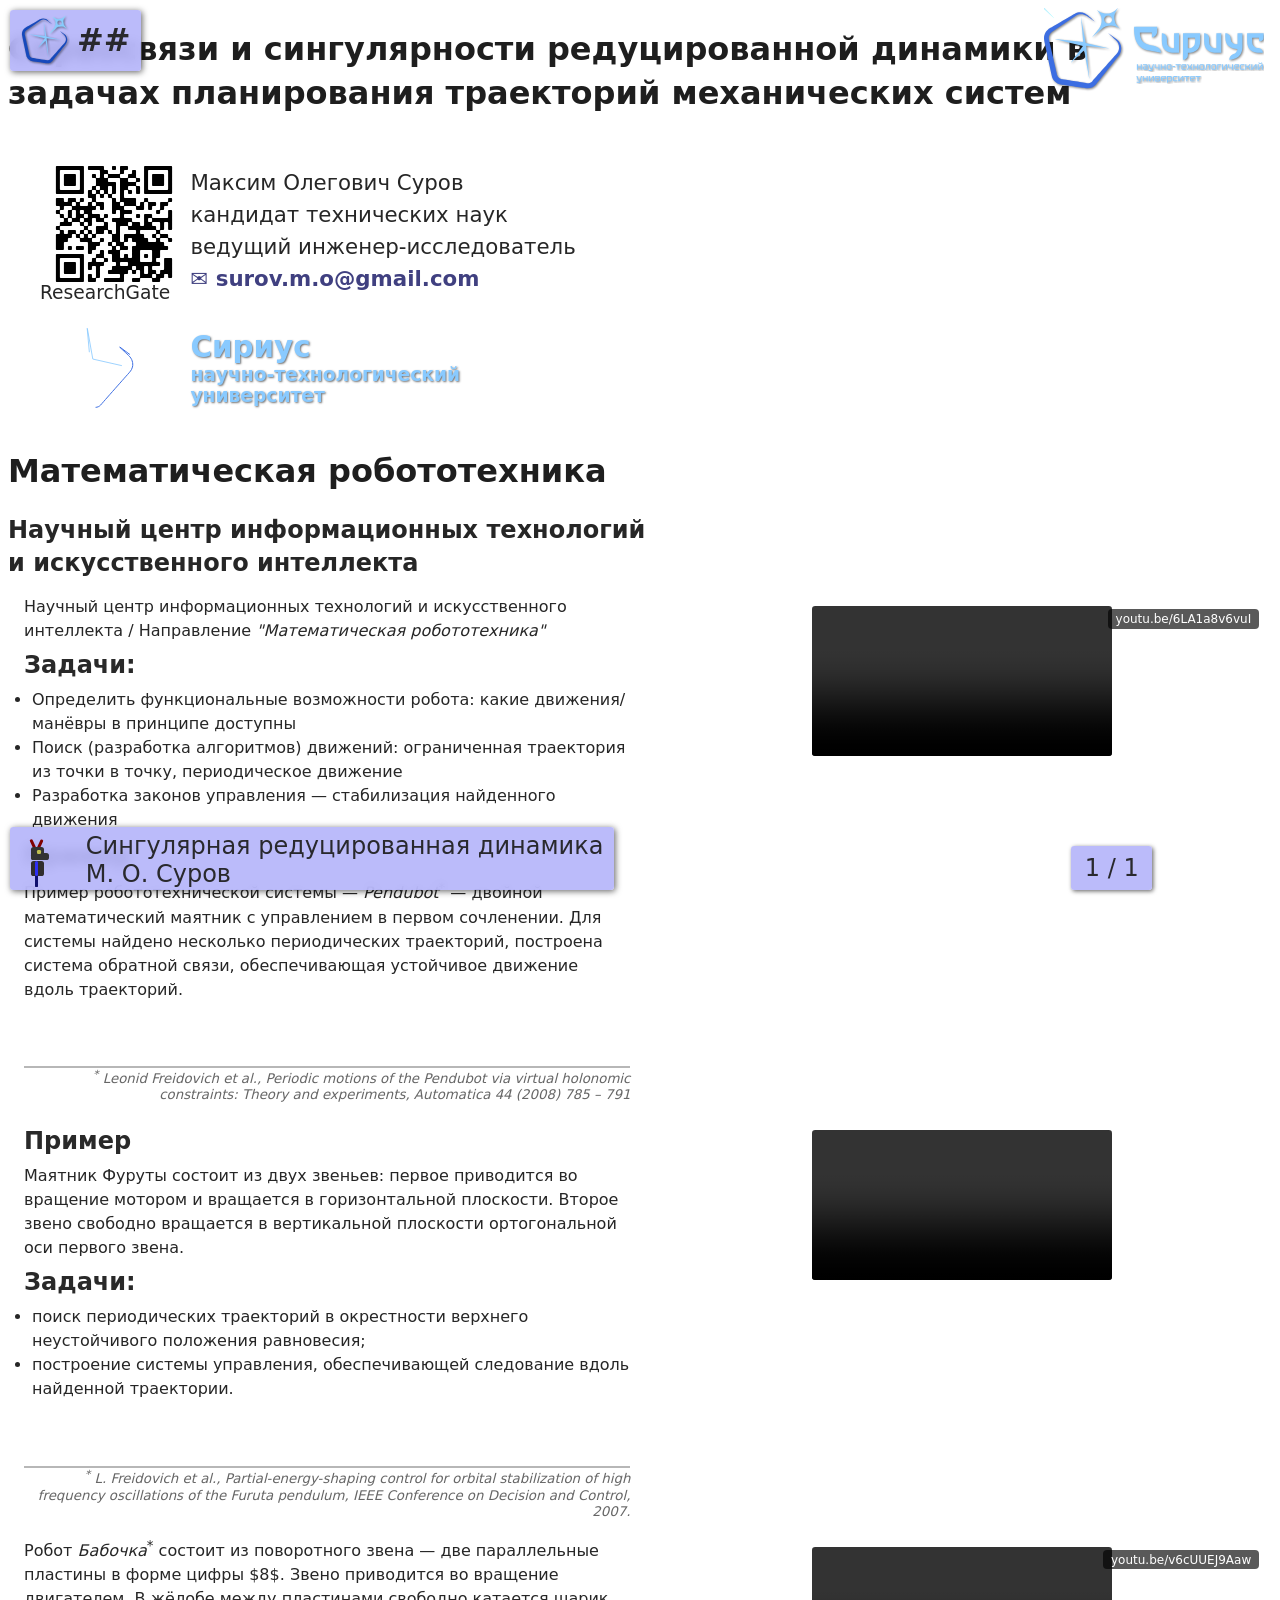
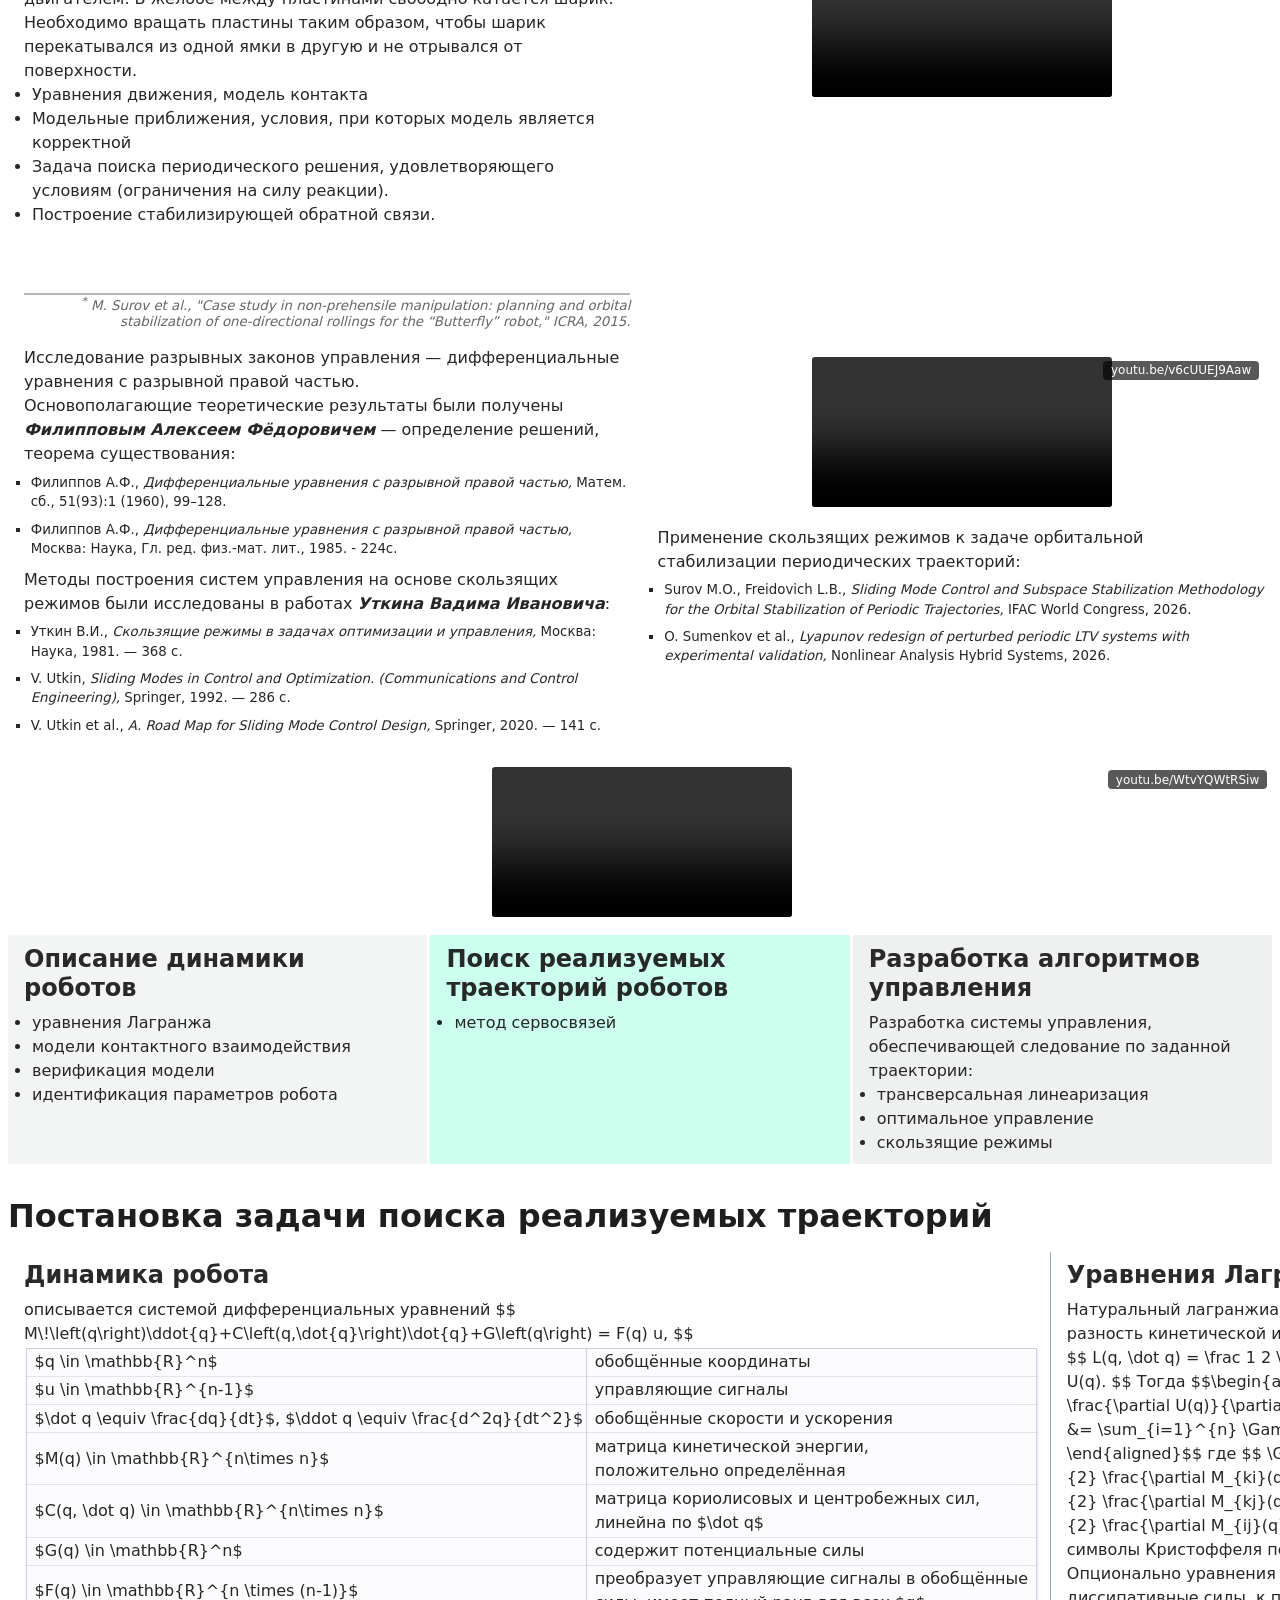
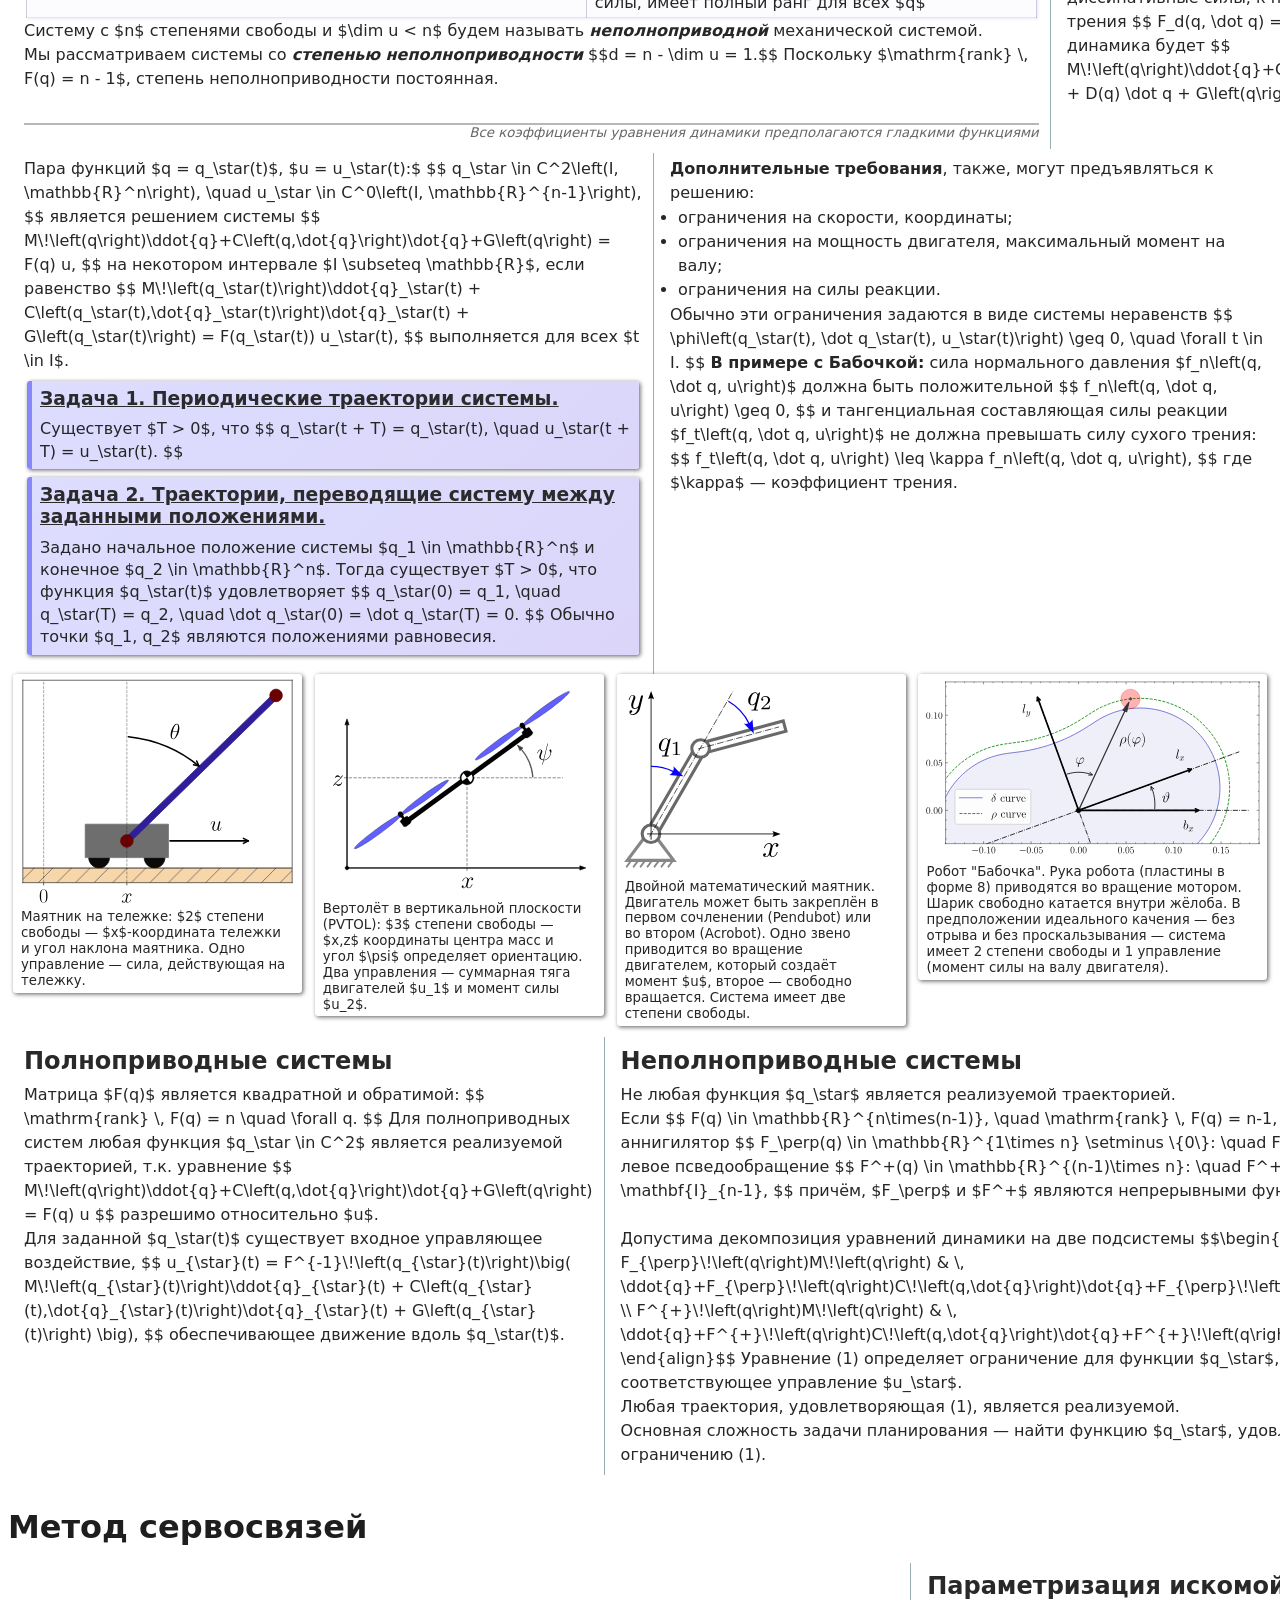
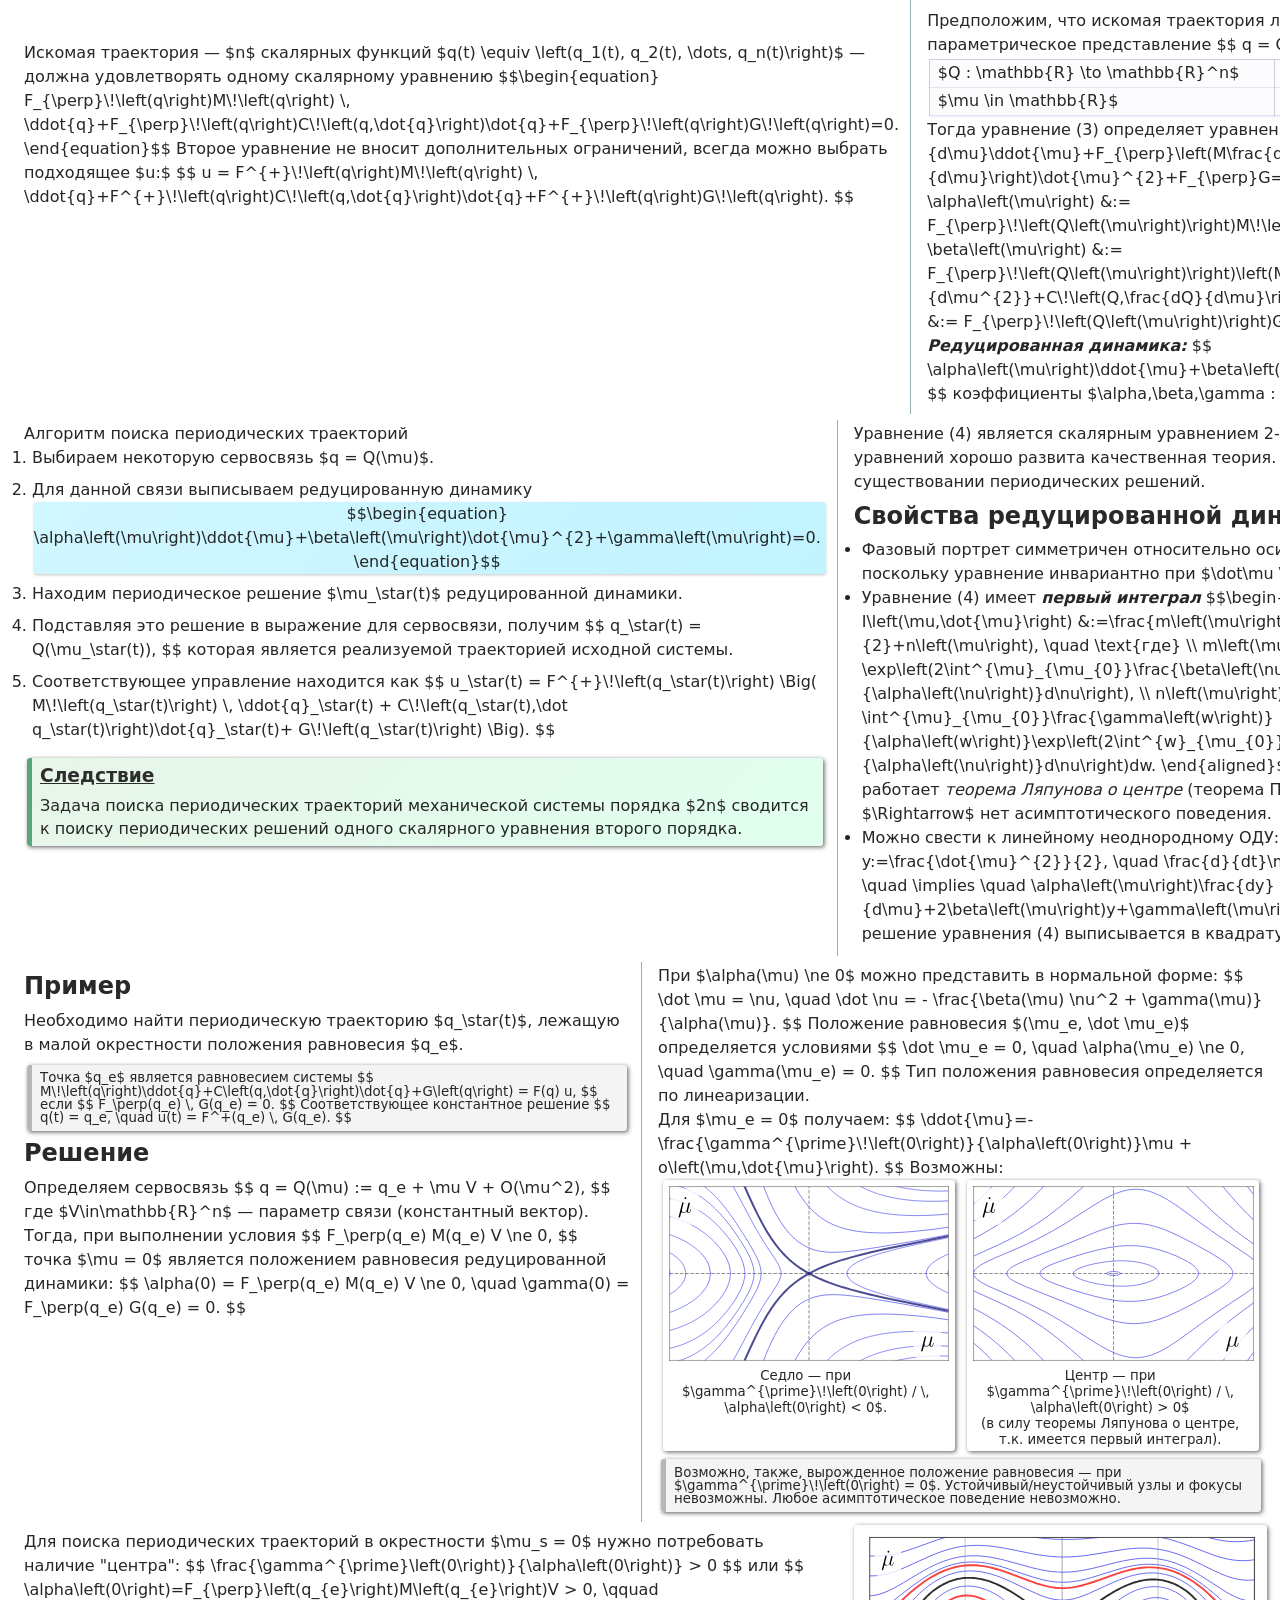
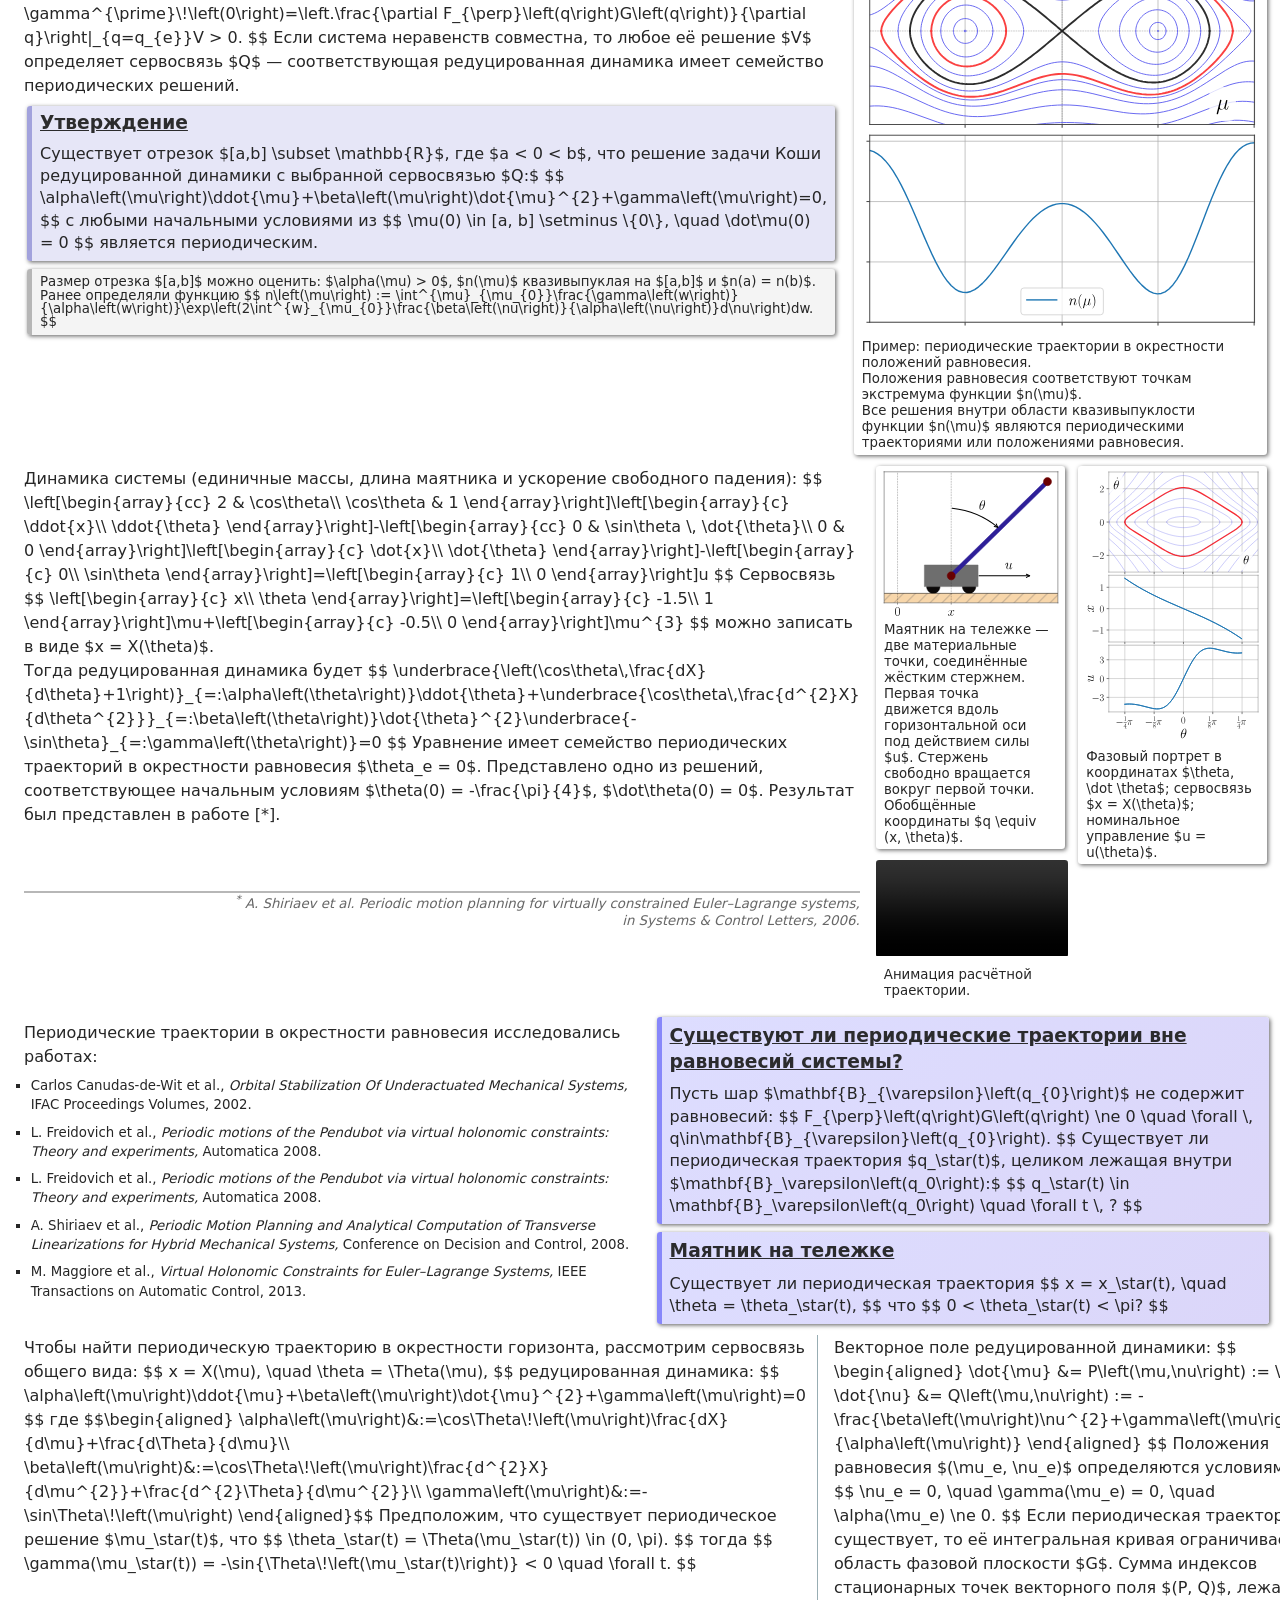
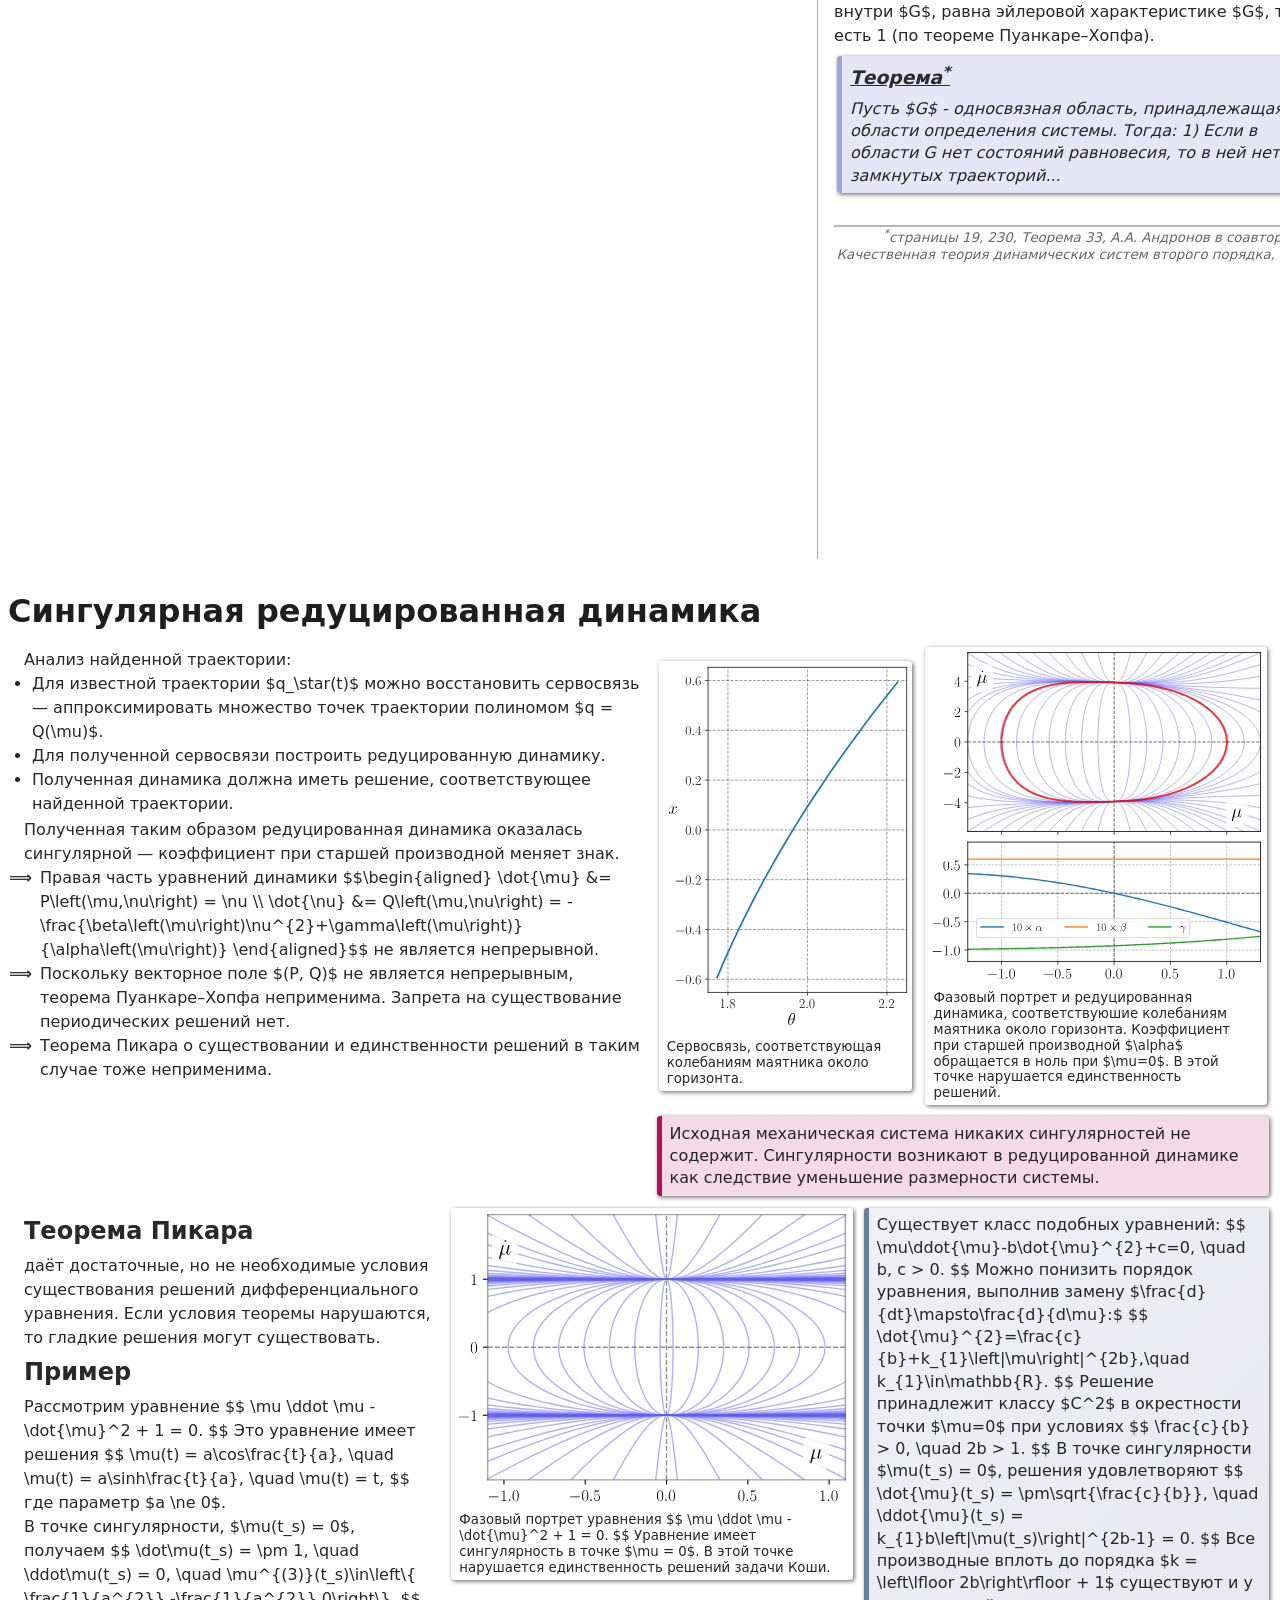
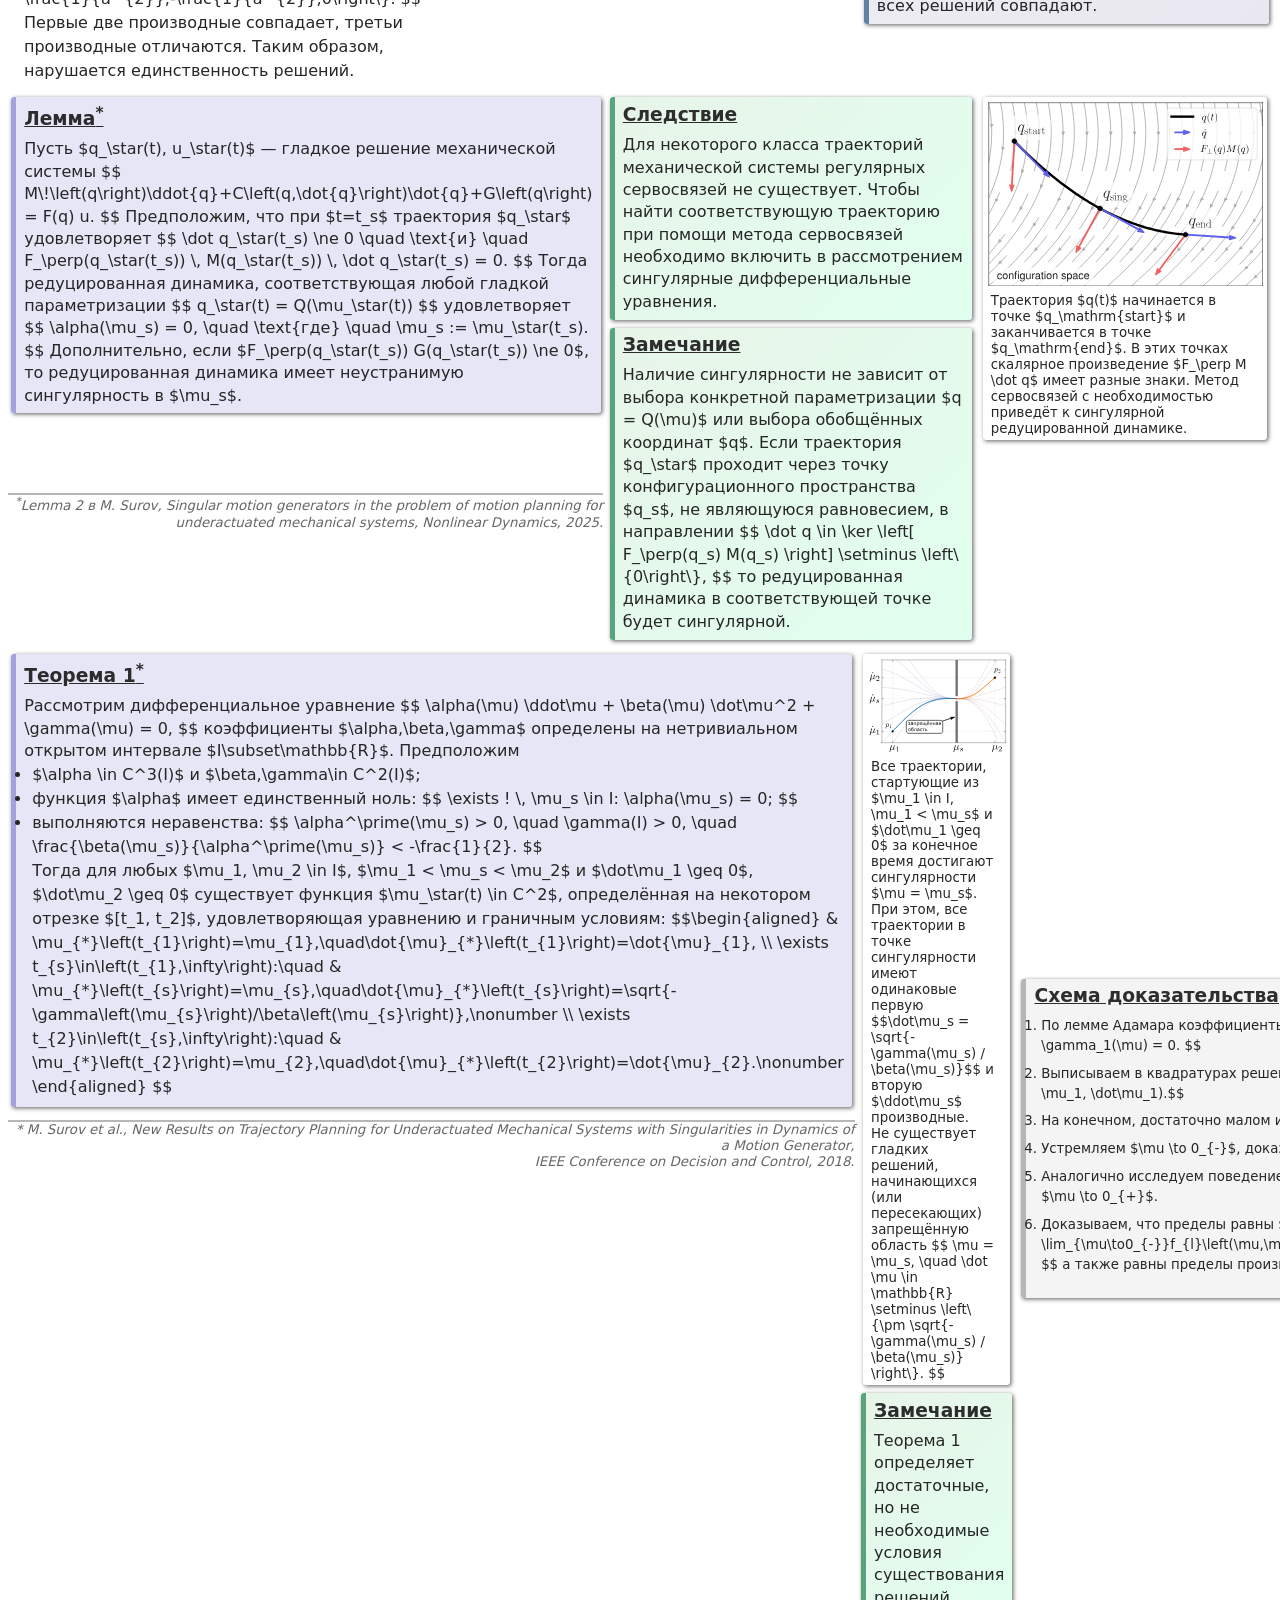
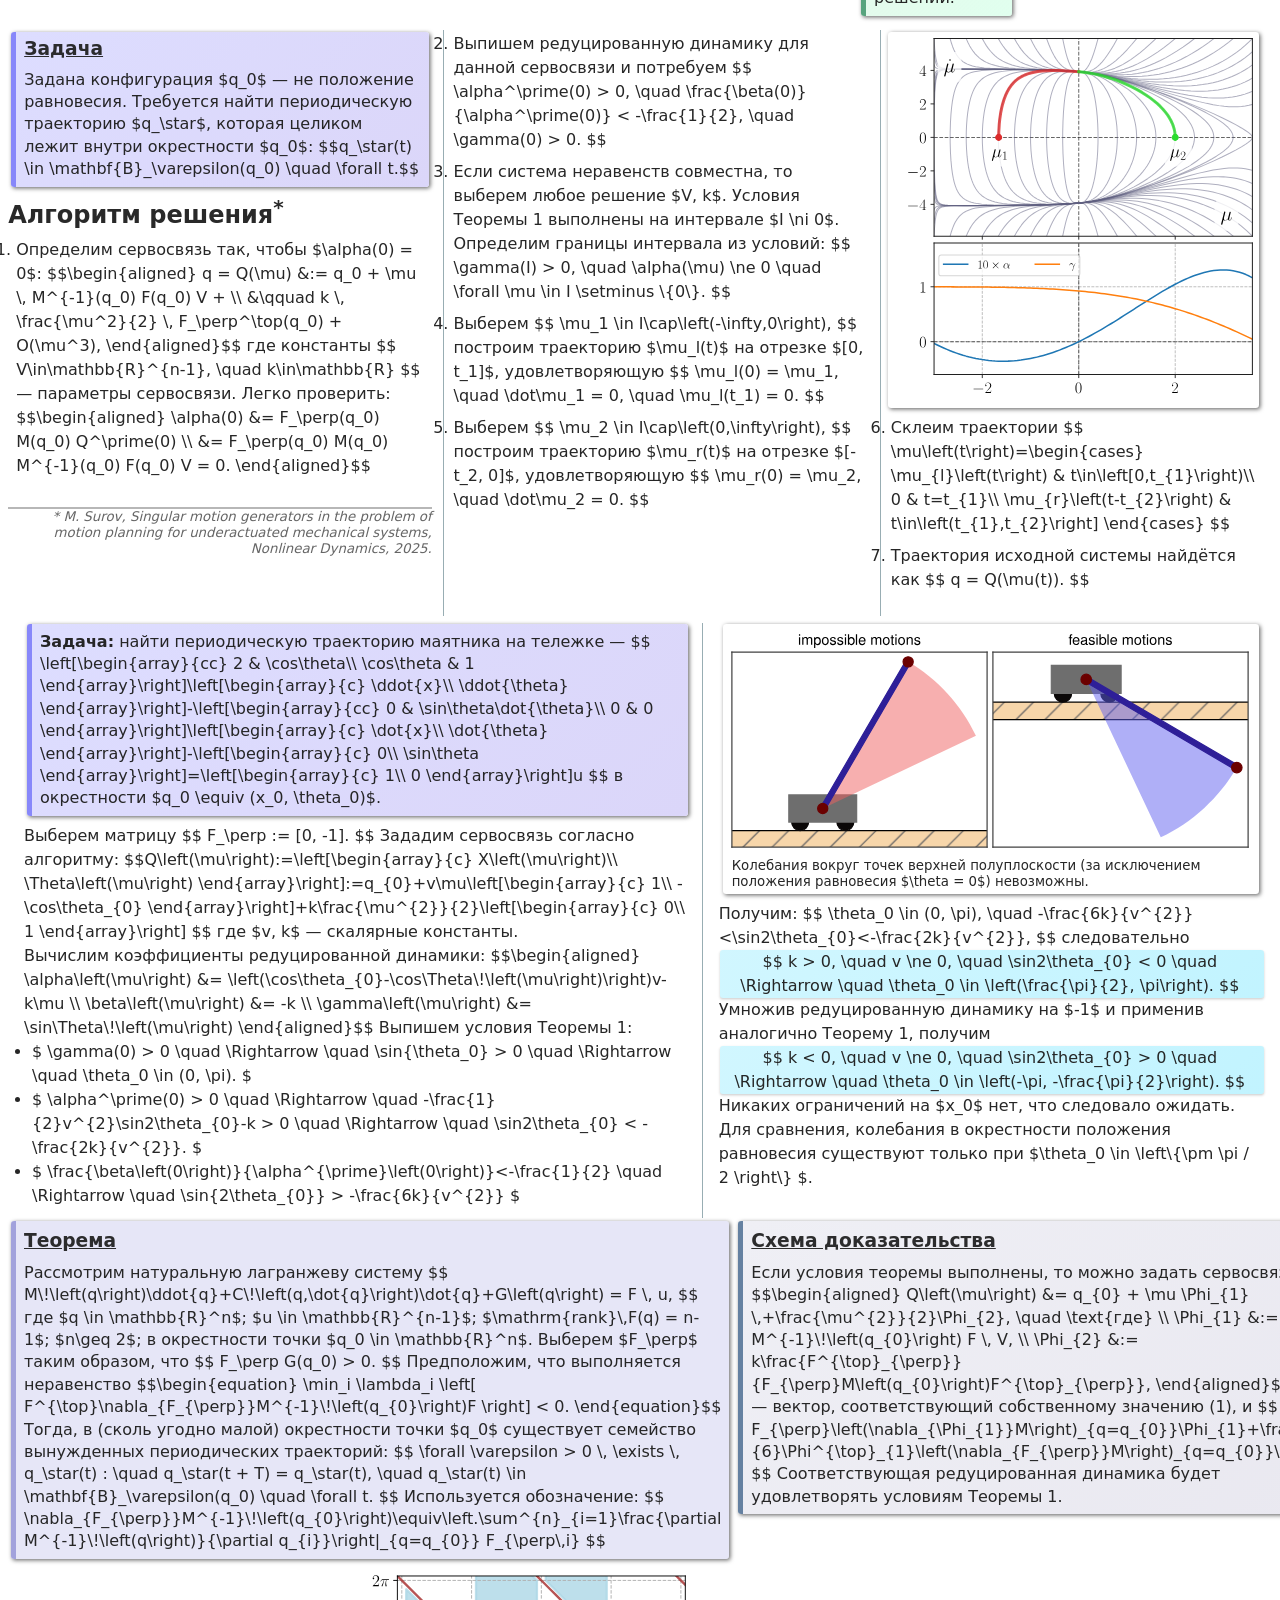
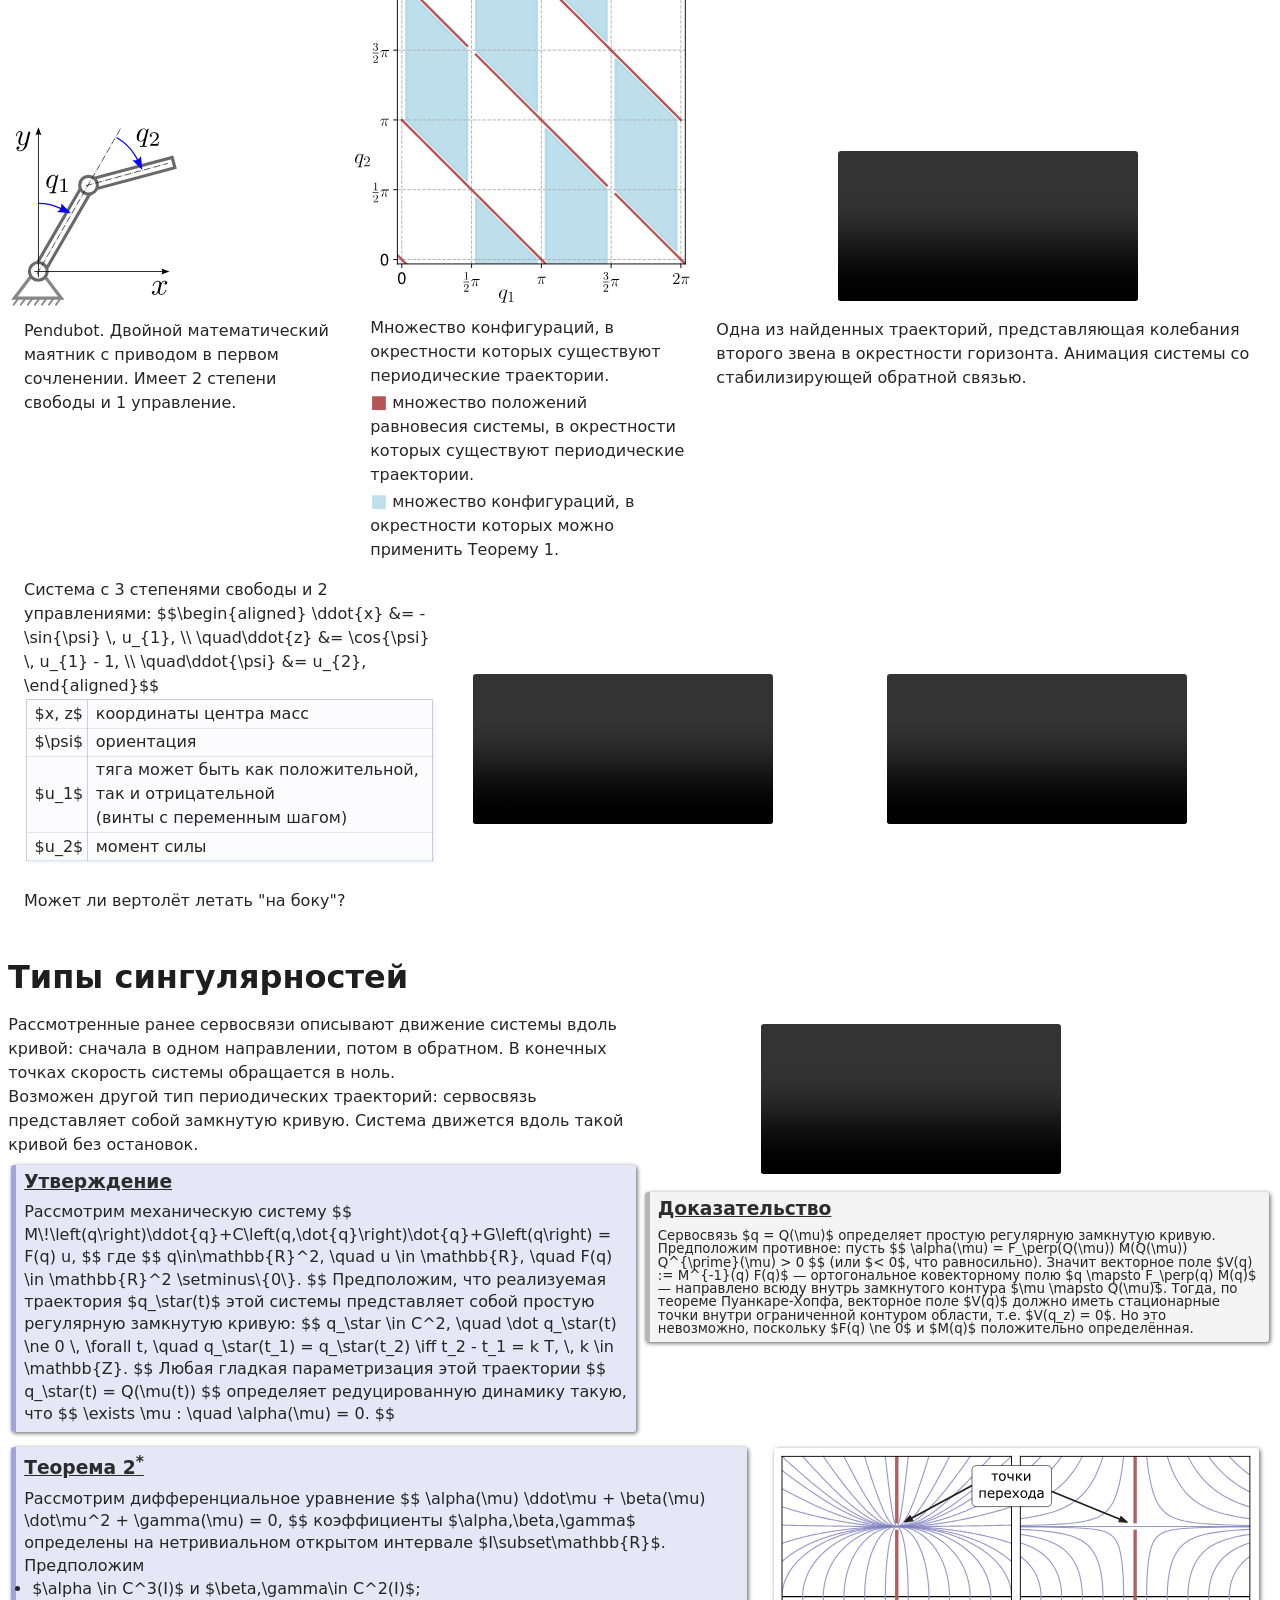
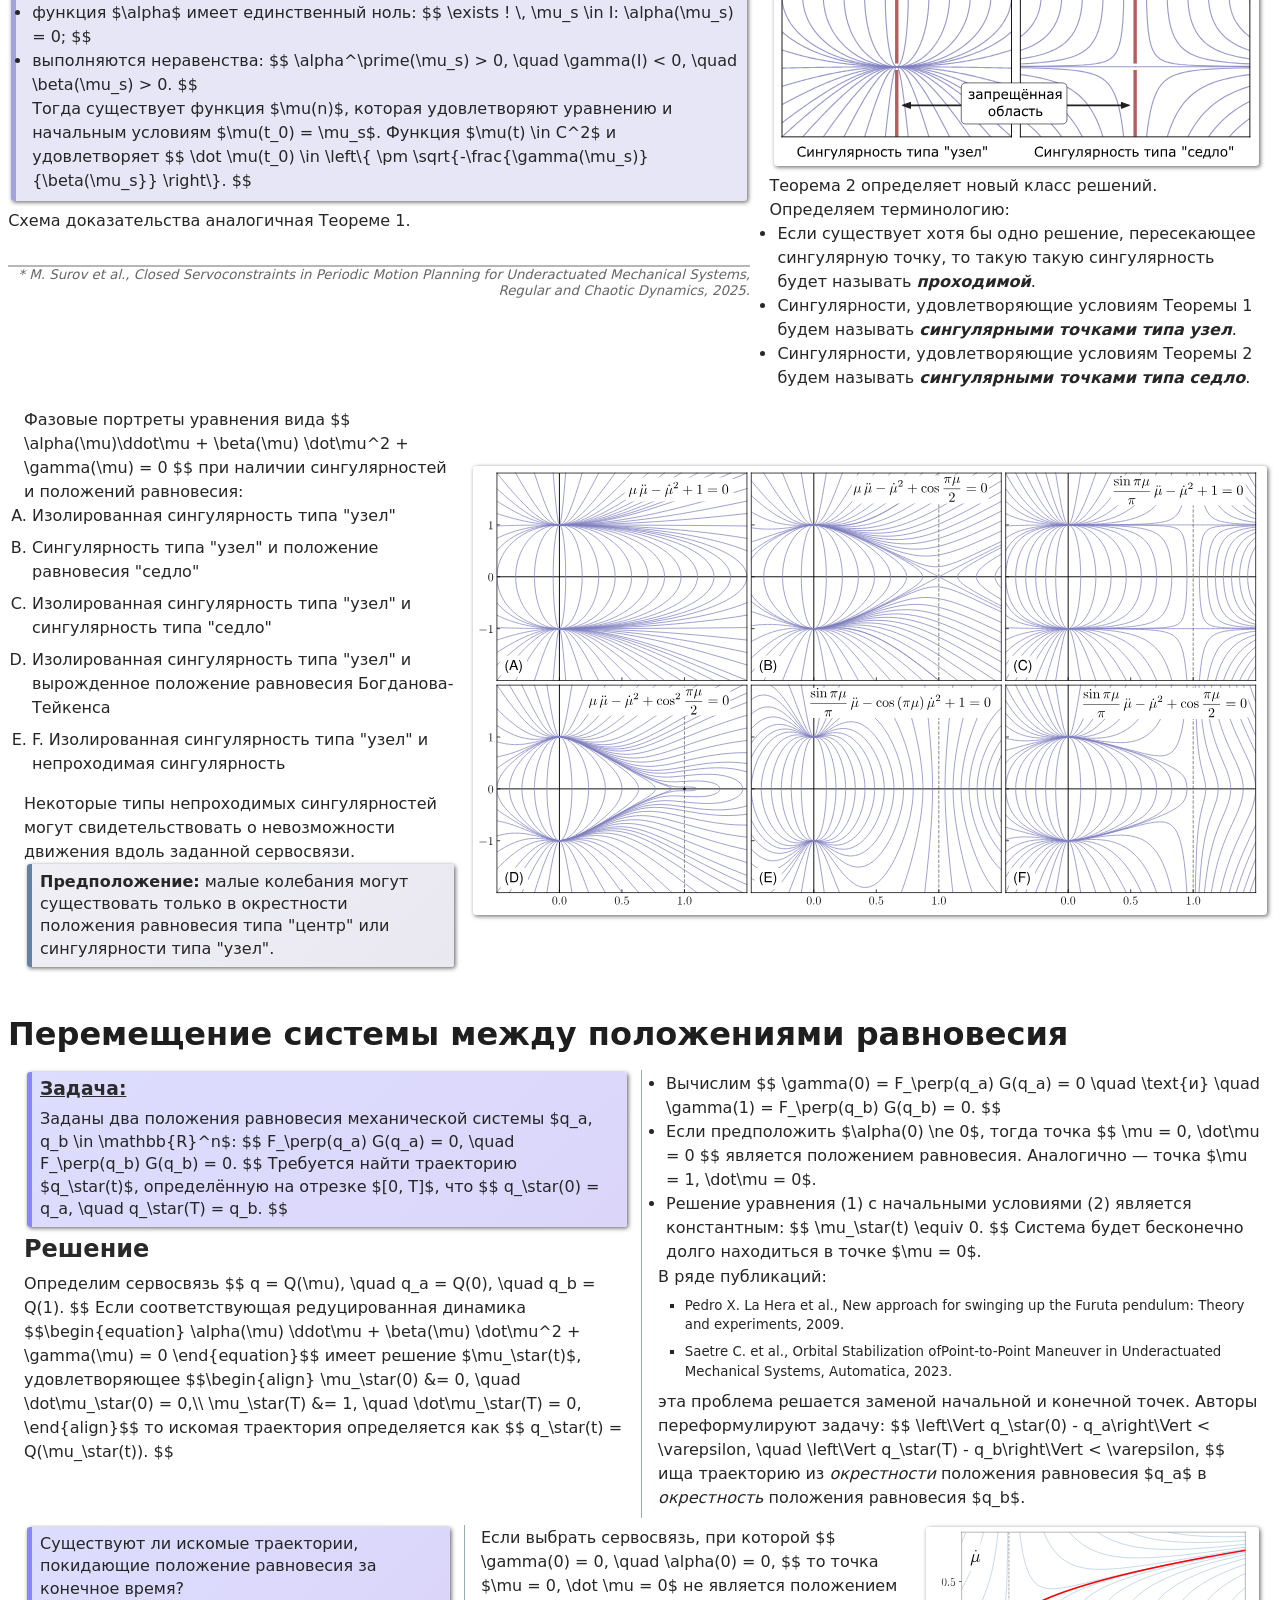
==== commit 6fc5c45b: "add content" ====
--- a/index.html
+++ b/index.html
@@ -103,6 +103,12 @@
 
         </section>
 
+        <section>
+          <h1>Математическая робототехника</h1>
+          <h2>Научный центр информационных технологий <br>
+            и искусственного интеллекта</h2>
+        </section>
+
         <section data-title="Математическая Робототехника / Двойной маятник">
           <div class="cols">
             <div class="regular">
@@ -136,6 +142,38 @@
                 <div class="credit">
                   <a href="https://www.youtube.com/watch?v=6LA1a8v6vuI">youtu.be/6LA1a8v6vuI</a>
                 </div>
+              </div>
+            </div>
+          </div>
+        </section>
+
+        <section data-title="Математическая Робототехника / Маятник Фуруты">
+          <div class="cols">
+            <div class="regular">
+              <div class="title">
+                Пример
+              </div>
+              Маятник Фуруты состоит из двух звеньев: первое приводится во вращение мотором и вращается в горизонтальной плоскости.
+              Второе звено свободно вращается в вертикальной плоскости ортогональной оси первого звена.
+
+              <div class="title">
+                Задачи:
+              </div>
+              <ul>
+                <li>поиск периодических траекторий в окрестности верхнего неустойчивого положения равновесия;</li>
+                <li>построение системы управления, обеспечивающей следование вдоль найденной траектории.</li>
+              </ul>
+
+              <div class="footnote" style="max-width: 100%; margin-top: 4rem;">
+                <sup>*</sup> L. Freidovich et al., 
+                Partial-energy-shaping control for orbital stabilization of high frequency oscillations of the Furuta pendulum,
+                IEEE Conference on Decision and Control, 2007.
+              </div>
+
+            </div>
+            <div class="regular">
+              <div class="video-frame">
+                <video src="assets/1-upright_oscillation_slow_motion.mp4" controls autoplay muted loop playsinline></video>
               </div>
             </div>
           </div>
@@ -176,7 +214,7 @@
             <div class="regular">
               Исследование разрывных законов управления &mdash; дифференциальные уравнения с разрывной правой частью.
               <br>
-              Основополагающие теоретические результаты были получены <b>Филипповым Алексеем Фёдоровичем</b>
+              Основополагающие теоретические результаты были получены <b><em>Филипповым Алексеем Фёдоровичем</em></b>
               &mdash; определение решений, теорема существования:
               <ul style="font-size: 10pt; list-style: square; line-height: 1.45; margin-top: 5pt;">
                 <li style="margin-bottom: 0.6em;">
@@ -187,7 +225,7 @@
                   Гл. ред. физ.-мат. лит., 1985. - 224с.
                 </li>
               </ul>
-              Методы построения систем управления на основе скользящих режимов были исследованы в работах <b>Уткина Вадима Ивановича</b>:
+              Методы построения систем управления на основе скользящих режимов были исследованы в работах <b><em>Уткина Вадима Ивановича</em></b>:
               <ul style="font-size: 10pt; list-style: square; line-height: 1.45; margin-top: 5pt;">
                 <li style="margin-bottom: 0.6em;">
                   Уткин В.И., <em>Скользящие режимы в задачах оптимизации и управления,</em> Москва: Наука, 1981. — 368 с.
@@ -237,8 +275,9 @@
         <section data-title="Математическая Робототехника">
           <div class="cols">
             <div class="regular" style="background-color: rgba(215, 219, 218, 0.308);">
+              <div class="title">
               Описание динамики роботов
-              <br>
+              </div>
               <ul>
                 <li>уравнения Лагранжа</li>
                 <li>модели контактного взаимодействия</li>
@@ -247,14 +286,18 @@
               </ul>
             </div>
             <div class="regular" style="background-color: rgb(205, 255, 238);">
-              Поиск реализуемых траекторий роботов
-              <br>
+              <div class="title">
+                Поиск реализуемых траекторий роботов
+              </div>
               <ul>
                 <li>метод сервосвязей</li>
               </ul>
             </div>
             <div class="regular" style="background-color: rgba(215, 219, 218, 0.392);">
-              Разработка алгоритмов управления &mdash; обратная связь, обеспечивающая следование по заданной траектории:
+              <div class="title">
+                Разработка алгоритмов управления
+              </div>
+              Разработка системы управления, обеспечивающей следование по заданной траектории:
               <br>
               <ul>
                 <li>трансверсальная линеаризация</li>
@@ -262,12 +305,16 @@
                 <li>скользящие режимы</li>
               </ul>
               <br>
-              <img class="img" src="assets/hyperplane-basis-vectors-3d.svg"
-                   alt="Trajectory Section" style="max-width: 80%;">
             </div>
           </div> <!-- cols -->
           
-        </section>        
+        </section>
+
+        <section>
+          <h1>
+            Постановка задачи поиска реализуемых траекторий
+          </h1>
+        </section>
 
         <section data-title="Неполноприводные роботы">
           <div class="cols">
@@ -363,24 +410,23 @@
         <section data-title="Задача планирования траекторий">
           <div class="cols">
             <div class="regular">
-              Пара функций $q = q_\star(t)$, $u = u_\star(t)$:
-              $$
-                q_\star \in C^2\left(I, \mathbb{R}^n\right), \quad u_\star \in C^0\left(I, \mathbb{R}^{n-1}\right),
-              $$
-              является решением системы 
-              $$
-                M\!\left(q\right)\ddot{q}+C\left(q,\dot{q}\right)\dot{q}+G\left(q\right) = F(q) u, 
-              $$
-              на некотором интервале $I \subseteq \mathbb{R}$, если равенство
-              $$
-                M\!\left(q_\star(t)\right)\ddot{q}_\star(t) + 
-                C\left(q_\star(t),\dot{q}_\star(t)\right)\dot{q}_\star(t) + 
-                G\left(q_\star(t)\right) = F(q_\star(t)) u_\star(t), 
-              $$
-              выполняется для всех $t \in I$. 
-              <br>
-
-              <div class="box problem">
+                Пара функций $q = q_\star(t)$, $u = u_\star(t):$
+                $$
+                  q_\star \in C^2\left(I, \mathbb{R}^n\right), \quad u_\star \in C^0\left(I, \mathbb{R}^{n-1}\right),
+                $$
+                является решением системы 
+                $$
+                  M\!\left(q\right)\ddot{q}+C\left(q,\dot{q}\right)\dot{q}+G\left(q\right) = F(q) u, 
+                $$
+                на некотором интервале $I \subseteq \mathbb{R}$, если равенство
+                $$
+                  M\!\left(q_\star(t)\right)\ddot{q}_\star(t) + 
+                  C\left(q_\star(t),\dot{q}_\star(t)\right)\dot{q}_\star(t) + 
+                  G\left(q_\star(t)\right) = F(q_\star(t)) u_\star(t), 
+                $$
+                выполняется для всех $t \in I$. 
+
+              <div class="box problem" style="margin-top: 0.5rem;">
                 <div class="title">
                   Задача 1. Периодические траектории системы.
                 </div>
@@ -438,10 +484,48 @@
 
         <section data-title="Примеры неполноприводных систем">
           <div class="cols">
-            <div class="regular">
-            </div> <!-- col -->
-            <div class="regular left_sep">
-            </div> <!-- col -->
+            <div style="flex: 1">
+              <figure class="figure">
+                <img src="assets/cart-pend-gen-coords.svg" alt="cart-pend-gen-coords">
+                <div class="caption">
+                  Маятник на тележке: $2$ степени свободы &mdash; $x$-координата тележки и угол наклона маятника. 
+                  Одно управление &mdash; сила, действующая на тележку.
+                </div>
+              </figure>
+            </div> <!-- col -->
+
+            <div style="flex: 1">
+              <figure class="figure">
+                <img src="assets/pvtol_gen_coords.svg" alt="pvtol_gen_coords">
+                <div class="caption">
+                  Вертолёт в вертикальной плоскости (PVTOL): $3$ степени свободы &mdash; $x,z$ координаты центра масс и угол $\psi$ определяет ориентацию.
+                  Два управления &mdash; суммарная тяга двигателей $u_1$ и момент силы $u_2$.
+                </div>
+              </figure>
+              
+            </div> <!-- col -->
+
+            <div style="flex: 1">
+              <figure class="figure">
+                <img src="assets/pendubot-schematic.svg" alt="pendubot-schematic" style="max-width: 60%;">
+                <div class="caption">
+                  Двойной математический маятник. Двигатель может быть закреплён в первом сочленении (Pendubot) или во втором (Acrobot). 
+                  Одно звено приводится во вращение двигателем, который создаёт момент $u$, второе &mdash; свободно вращается. 
+                  Система имеет две степени свободы.
+                </div>
+              </figure>
+            </div> <!-- col -->
+
+            <div style="flex: 1.2">
+              <figure class="figure">
+                <img src="assets/butterfly-gen-coords.svg" alt="pendubot-schematic">
+                <div class="caption">
+                  Робот "Бабочка". Рука робота (пластины в форме 8) приводятся во вращение мотором. Шарик свободно катается внутри жёлоба.
+                  В предположении идеального качения &mdash; без отрыва и без проскальзывания &mdash; система имеет 2 степени свободы и 1 управление (момент силы на валу двигателя).
+                </div>
+              </figure>
+            </div>
+
           </div> <!-- cols -->
         </section>
 
@@ -511,6 +595,12 @@
 
         </section>
 
+        <section>
+          <h1>
+            Метод сервосвязей
+          </h1>
+        </section>
+
         <section data-title="Метод сервосвязей">
           <div class="cols">
 
@@ -520,7 +610,7 @@
               $$\begin{equation}
                 F_{\perp}\!\left(q\right)M\!\left(q\right) \, \ddot{q}+F_{\perp}\!\left(q\right)C\!\left(q,\dot{q}\right)\dot{q}+F_{\perp}\!\left(q\right)G\!\left(q\right)=0.
               \end{equation}$$
-              Второе уравнение не вносит дополнительных ограничений, всегда можно выбрать подходящее $u$:
+              Второе уравнение не вносит дополнительных ограничений, всегда можно выбрать подходящее $u:$
               $$
                 u = F^{+}\!\left(q\right)M\!\left(q\right) \, \ddot{q}+F^{+}\!\left(q\right)C\!\left(q,\dot{q}\right)\dot{q}+F^{+}\!\left(q\right)G\!\left(q\right).
               $$
@@ -546,7 +636,7 @@
                   </tr>
                 </tbody>
               </table>
-              Тогда уравнение (3) определяет уравнение для переменной $\mu$:
+              Тогда уравнение (3) определяет уравнение для переменной $\mu:$
               $$
                 F_{\perp}M\frac{dQ}{d\mu}\ddot{\mu}+F_{\perp}\left(M\frac{d^{2}Q}{d\mu^{2}}+C\frac{dQ}{d\mu}\right)\dot{\mu}^{2}+F_{\perp}G=0
               $$
@@ -644,10 +734,12 @@
         <section data-title="Поиск периодических решений в окрестности равновесия">
           <div class="cols">
             <div class="regular">
-              <div class="title">Пример</div>
+              <div class="title">
+                Пример
+              </div>
               Необходимо найти периодическую траекторию $q_\star(t)$, лежащую в малой окрестности положения равновесия $q_e$.
-              <br>
-              <div class="box comment">
+
+              <div class="box comment" style="margin-top: 0.5rem;">
                 Точка $q_e$ является равновесием системы
                 $$
                   M\!\left(q\right)\ddot{q}+C\left(q,\dot{q}\right)\dot{q}+G\left(q\right) = F(q) u, 
@@ -664,9 +756,9 @@
               <div class="title">Решение</div>
               Определяем сервосвязь 
               $$
-                q = Q(\mu) := q_e + \mu V + \mu^2 r(\mu),
-              $$
-              где $V\in\mathbb{R}^n$ &mdash; параметр связи (константный вектор), $r : \mathbb{R} \to \mathbb{R}^n$ &mdash; произвольная гладкая функция.
+                q = Q(\mu) := q_e + \mu V + O(\mu^2),
+              $$
+              где $V\in\mathbb{R}^n$ &mdash; параметр связи (константный вектор).
 
               Тогда, при выполнении условия
               $$
@@ -726,7 +818,7 @@
         <section data-title="Поиск периодических решений в окрестности равновесия">
           <div class="cols">
             <div class="regular" style="flex: 1.2">
-              Для поиска периодических траекторий в окрестности $\mu_e = 0$ нужно потребовать наличие "центра":
+              Для поиска периодических траекторий в окрестности $\mu_s = 0$ нужно потребовать наличие "центра":
               $$
                 \frac{\gamma^{\prime}\left(0\right)}{\alpha\left(0\right)} > 0
               $$
@@ -737,9 +829,9 @@
               $$
               Если система неравенств совместна, то любое её решение $V$ определяет сервосвязь $Q$ 
               &mdash; соответствующая редуцированная динамика имеет семейство периодических решений.
-              <div class="box theorem">
+              <div class="box theorem" style="margin-top: 0.5rem;">
                 <div class="title">Утверждение</div>
-                Существует отрезок $[a,b] \subset \mathbb{R}$, где $a < 0 < b$, что решение задачи Коши редуцированной динамики с выбранной сервосвязью $Q$:
+                Существует отрезок $[a,b] \subset \mathbb{R}$, где $a < 0 < b$, что решение задачи Коши редуцированной динамики с выбранной сервосвязью $Q:$
                 $$
                   \alpha\left(\mu\right)\ddot{\mu}+\beta\left(\mu\right)\dot{\mu}^{2}+\gamma\left(\mu\right)=0, 
                 $$
@@ -904,7 +996,7 @@
                 $$
                   F_{\perp}\left(q\right)G\left(q\right) \ne 0 \quad \forall \, q\in\mathbf{B}_{\varepsilon}\left(q_{0}\right).
                 $$
-                Существует ли периодическая траектория $q_\star(t)$, целиком лежащая внутри $\mathbf{B}_\varepsilon\left(q_0\right)$:
+                Существует ли периодическая траектория $q_\star(t)$, целиком лежащая внутри $\mathbf{B}_\varepsilon\left(q_0\right):$
                 $$
                   q_\star(t) \in \mathbf{B}_\varepsilon\left(q_0\right) \quad \forall t \, ?
                 $$
@@ -931,7 +1023,7 @@
 
         <section data-title="Пример: горизонтальные колебания маятника">
           <div class="cols">
-            <div class="regular" style="flex: 0.9">
+            <div class="regular">
               Чтобы найти периодическую траекторию в окрестности горизонта, рассмотрим сервосвязь общего вида:
               $$
                 x = X(\mu), \quad \theta = \Theta(\mu),
@@ -972,8 +1064,7 @@
               то её интегральная кривая ограничивает область фазовой плоскости $G$. 
               Сумма индексов стационарных точек векторного поля $(P, Q)$, лежащих внутри $G$, равна 
               эйлеровой характеристике $G$, то есть 1 (по теореме Пуанкаре&ndash;Хопфа).
-
-              <div class="box theorem" style="font-style: italic;">
+              <div class="box theorem" style="font-style: italic; margin-top: 0.5rem;">
                 <div class="title">Теорема<sup>*</sup></div>
                 Пусть $G$ - односвязная область, принадлежащая области определения системы. 
                 Тогда: 1) Если в области G нет состояний равновесия, то в ней нет и замкнутых траекторий...
@@ -1007,9 +1098,15 @@
           </div> <!-- cols -->
         </section>
 
+        <section>
+          <h1>
+            Сингулярная редуцированная динамика
+          </h1>
+        </section>
+
         <section data-title="Сингулярная редуцированная динамика">
           <div class="cols">
-            <div class="regular" style="flex: 1.2">
+            <div class="regular" style="flex: 1">
               Анализ найденной траектории:
               <ul>
                 <li>
@@ -1047,25 +1144,37 @@
               
             </div> <!-- col -->
 
-            <div class="regular" style="flex: 0.75; padding: 0.01rem 0.01rem; align-self: center;">
-              <figure class="figure">
-                <img src="assets/cart-pendulum-singular-constr.svg" alt="cart-pendulum-singular-constr">
-                <div class="caption">
-                  Сервосвязь, соответствующая колебаниям маятника около горизонта.
-                </div>
-              </figure>
-            </div>
-
-            <div class="regular" style="flex: 1; padding: 0.01rem 0.01rem; align-self: center;">
-              <figure class="figure">
-                <img src="assets/cart-pendulum-singular-phase.svg" alt="cart-pendulum-singular-phase">
-                <div class="caption">
-                  Фазовый портрет и редуцированная динамика, соответствуюшие колебаниям маятника около горизонта.
-                  Коэффициент при старшей производной $\alpha$ обращается в ноль при $\mu=0$.
-                  В этой точке нарушается единственность решений.
-                </div>
-              </figure>
-            </div> <!-- col -->
+            <div>
+              <div class="cols">
+                <div class="regular" style="flex: 0.75; padding: 0.01rem 0.01rem; align-self: center;">
+                  <figure class="figure">
+                    <img src="assets/cart-pendulum-singular-constr.svg" alt="cart-pendulum-singular-constr">
+                    <div class="caption">
+                      Сервосвязь, соответствующая колебаниям маятника около горизонта.
+                    </div>
+                  </figure>
+                </div>
+
+                <div class="regular" style="flex: 1; padding: 0.01rem 0.01rem; align-self: center;">
+                  <figure class="figure">
+                    <img src="assets/cart-pendulum-singular-phase.svg" alt="cart-pendulum-singular-phase">
+                    <div class="caption">
+                      Фазовый портрет и редуцированная динамика, соответствуюшие колебаниям маятника около горизонта.
+                      Коэффициент при старшей производной $\alpha$ обращается в ноль при $\mu=0$.
+                      В этой точке нарушается единственность решений.
+                    </div>
+                  </figure>
+                </div> <!-- col -->
+              </div> <!-- cols -->
+
+              <div class="box alert">
+                Исходная механическая система никаких сингулярностей не содержит. 
+                Сингулярности возникают в редуцированной динамике как следствие уменьшение размерности системы.
+              </div>
+
+            </div> <!-- col -->
+
+
           </div> <!-- cols -->
         </section>
 
@@ -1118,7 +1227,7 @@
                   \mu\ddot{\mu}-b\dot{\mu}^{2}+c=0, \quad b, c > 0.
                 $$
                 Можно понизить порядок уравнения, 
-                выполнив замену $\frac{d}{dt}\mapsto\frac{d}{d\mu}$:
+                выполнив замену $\frac{d}{dt}\mapsto\frac{d}{d\mu}:$
                 $$
                   \dot{\mu}^{2}=\frac{c}{b}+k_{1}\left|\mu\right|^{2b},\quad k_{1}\in\mathbb{R}.
                 $$
@@ -1143,7 +1252,7 @@
             <div class="regular" style="flex: 1; padding: 0.01rem 0.01rem;">
               <div class="box theorem">
                 <div class="title">
-                  Теорема<sup>*</sup>
+                  Лемма<sup>*</sup>
                 </div>
                 Пусть $q_\star(t), u_\star(t)$ &mdash; гладкое решение механической системы
                 $$
@@ -1216,7 +1325,7 @@
         <section data-title="Теорема о существовании решений">
           <div class="cols">
 
-            <div class="regular" style="flex: 1.5; padding: 0.01rem 0.01rem">
+            <div class="regular no_padding" style="flex: 1.5;">
               <div class="box theorem">
                 <div class="title">
                   Теорема 1<sup>*</sup>
@@ -1258,11 +1367,12 @@
               </div>
 
               <div class="footnote">
-                <sup>*</sup>Theorem 1 в M. Surov, Singular motion generators in the problem of motion planning for underactuated mechanical systems, Nonlinear Dynamics, 2025.
-              </div>
-            </div> <!-- col -->
-
-            <div class="regular" style="flex: 1; padding: 0.01rem 0.01rem">
+                * M. Surov et al., New Results on Trajectory Planning for Underactuated Mechanical Systems with Singularities in Dynamics of a Motion Generator,
+                <br> IEEE Conference on Decision and Control, 2018.
+              </div>
+            </div> <!-- col -->
+
+            <div class="regular no_padding" style="flex: 1; align-self: center;">
               <figure class="figure">
                 <img src="assets/singular_solution.svg" alt="singular_solution">
                 <div class="caption">
@@ -1287,7 +1397,7 @@
               </div>
             </div> <!-- col -->
 
-            <div class="regular" style="flex: 1; padding: 0.01rem 0.01rem;">
+            <div class="regular no_padding" style="flex: 1; align-self: center;">
               <div class="box comment">
                 <div class="title">
                   Схема доказательства
@@ -1332,59 +1442,750 @@
           </div> <!-- cols -->
         </section>
 
-        <section data-title="Поиска периодических траекторий вне положений равновесия">
+        <section data-title="Поиск периодических траекторий вне положений равновесия">
+          <div class="cols">
+            <div class="regular" style="flex: 1; padding-left: 0.01rem;">
+              <div class="box problem">
+                <div class="title">
+                  Задача
+                </div>
+                Задана конфигурация $q_0$ &mdash; не положение равновесия. 
+                Требуется найти периодическую траекторию $q_\star$, которая целиком лежит внутри окрестности $q_0$:
+                $$q_\star(t) \in \mathbf{B}_\varepsilon(q_0) \quad \forall t.$$
+              </div>
+              <div class="title">
+                Алгоритм решения<sup>*</sup>
+              </div>
+              <ol>
+                <li>
+                  Определим сервосвязь так, чтобы $\alpha(0) = 0$:
+                  $$\begin{aligned}
+                    q = Q(\mu) &:= q_0 + \mu \, M^{-1}(q_0) F(q_0) V + \\
+                      &\qquad k \, \frac{\mu^2}{2} \, F_\perp^\top(q_0) + O(\mu^3),
+                  \end{aligned}$$
+                  где константы
+                  $$
+                    V\in\mathbb{R}^{n-1}, \quad k\in\mathbb{R}
+                  $$
+                  &mdash; параметры сервосвязи. Легко проверить:
+                  $$\begin{aligned}
+                    \alpha(0) &= F_\perp(q_0) M(q_0) Q^\prime(0) \\
+                      &= F_\perp(q_0) M(q_0) M^{-1}(q_0) F(q_0) V = 0.
+                  \end{aligned}$$
+                </li>
+              </ol>
+              <div class="footnote">
+                * M. Surov, Singular motion generators in the problem of motion planning for underactuated mechanical systems, Nonlinear Dynamics, 2025.
+              </div>
+            </div>
+
+            <div class="regular left_sep" style="flex: 1; padding-left: 0.1rem;">
+              <ol>
+                <li value="2">
+                  Выпишем редуцированную динамику для данной сервосвязи и потребуем
+                  $$
+                    \alpha^\prime(0) > 0, \quad 
+                    \frac{\beta(0)}{\alpha^\prime(0)} < -\frac{1}{2}, \quad
+                    \gamma(0) > 0.
+                  $$
+                </li>
+                <li>
+                  Если система неравенств совместна, то выберем любое решение $V, k$. 
+                  Условия Теоремы 1 выполнены на интервале $I \ni 0$.
+                  Определим границы интервала из условий: 
+                  $$
+                    \gamma(I) > 0, \quad \alpha(\mu) \ne 0 \quad \forall \mu \in I \setminus \{0\}.
+                  $$
+                </li>
+                <li>
+                  Выберем 
+                  $$
+                    \mu_1 \in I\cap\left(-\infty,0\right),
+                  $$
+                  построим траекторию $\mu_l(t)$ на отрезке $[0, t_1]$, удовлетворяющую
+                  $$
+                    \mu_l(0) = \mu_1, \quad \dot\mu_1 = 0, \quad \mu_l(t_1) = 0.
+                  $$
+                </li>
+                <li>
+                  Выберем 
+                  $$
+                    \mu_2 \in I\cap\left(0,\infty\right),
+                  $$
+                  построим траекторию $\mu_r(t)$ на отрезке $[-t_2, 0]$, удовлетворяющую
+                  $$
+                    \mu_r(0) = \mu_2, \quad \dot\mu_2 = 0.
+                  $$
+                </li>
+              </ol>
+            </div>
+
+            <div class="regular left_sep" style="flex: 0.9; padding-left: 0.1rem;">
+              <figure class="figure">
+                <img
+                    src="assets/singular-planning-illustration.svg" alt="singular-planning-illustration">
+                <div class="caption">
+                </caption>
+              </figure>
+
+              <ol>
+                <li value="6">
+                  Склеим траектории
+                  $$
+                    \mu\left(t\right)=\begin{cases}
+                      \mu_{l}\left(t\right) & t\in\left[0,t_{1}\right)\\
+                      0 & t=t_{1}\\
+                      \mu_{r}\left(t-t_{2}\right) & t\in\left(t_{1},t_{2}\right]
+                      \end{cases}
+                  $$
+                </li>
+                <li>
+                  Траектория исходной системы найдётся как
+                  $$
+                    q = Q(\mu(t)).
+                  $$
+                </li>
+              </ol>
+
+            </div>
+          </div>
+        </section>
+
+        <section data-title="Пример: маятник на тележке">
+          <div class="cols">
+            <div class="regular" style="align-self: center; flex: 1.1">
+              <div class="box problem">
+                <b>Задача:</b> найти периодическую траекторию маятника на тележке &mdash;
+                $$
+                  \left[\begin{array}{cc}
+                    2 & \cos\theta\\
+                    \cos\theta & 1
+                    \end{array}\right]\left[\begin{array}{c}
+                    \ddot{x}\\
+                    \ddot{\theta}
+                    \end{array}\right]-\left[\begin{array}{cc}
+                    0 & \sin\theta\dot{\theta}\\
+                    0 & 0
+                    \end{array}\right]\left[\begin{array}{c}
+                    \dot{x}\\
+                    \dot{\theta}
+                    \end{array}\right]-\left[\begin{array}{c}
+                    0\\
+                    \sin\theta
+                    \end{array}\right]=\left[\begin{array}{c}
+                    1\\
+                    0
+                    \end{array}\right]u
+                $$              
+                в окрестности $q_0 \equiv (x_0, \theta_0)$.
+              </div>
+              Выберем матрицу
+              $$
+                F_\perp := [0, -1].
+              $$
+              Зададим сервосвязь согласно алгоритму:
+              $$Q\left(\mu\right):=\left[\begin{array}{c}
+                  X\left(\mu\right)\\
+                  \Theta\left(\mu\right)
+                  \end{array}\right]:=q_{0}+v\mu\left[\begin{array}{c}
+                  1\\
+                  -\cos\theta_{0}
+                  \end{array}\right]+k\frac{\mu^{2}}{2}\left[\begin{array}{c}
+                  0\\
+                  1
+                  \end{array}\right]
+              $$
+              где $v, k$ &mdash; скалярные константы. 
+              <br>
+              Вычислим коэффициенты редуцированной динамики:
+              $$\begin{aligned}
+                \alpha\left(\mu\right) &= \left(\cos\theta_{0}-\cos\Theta\!\left(\mu\right)\right)v-k\mu  \\
+                \beta\left(\mu\right) &= -k  \\
+                \gamma\left(\mu\right) &= \sin\Theta\!\left(\mu\right)
+              \end{aligned}$$
+              Выпишем условия Теоремы 1:
+              <ul>
+                <li>
+                  $
+                    \gamma(0) > 0 \quad \Rightarrow \quad 
+                    \sin{\theta_0} > 0 \quad \Rightarrow \quad
+                    \theta_0 \in (0, \pi).
+                  $
+                </li>
+                <li>
+                  $
+                    \alpha^\prime(0) > 0 \quad \Rightarrow \quad 
+                   -\frac{1}{2}v^{2}\sin2\theta_{0}-k > 0 \quad \Rightarrow \quad
+                    \sin2\theta_{0} < -\frac{2k}{v^{2}}.
+                  $
+                </li>
+                <li>
+                  $
+                    \frac{\beta\left(0\right)}{\alpha^{\prime}\left(0\right)}<-\frac{1}{2} \quad \Rightarrow \quad
+                    \sin{2\theta_{0}} > -\frac{6k}{v^{2}}
+                  $
+                </li>
+              </ul>
+              <br>
+
+            </div>
+            <div class="regular left_sep" style="flex: 0.9">
+              <figure class="figure">
+                <img src="assets/cart-pendulum-oscillations-schematically.svg" alt="cart-pendulum-oscillations-schematically">
+                <div class="caption">
+                  Колебания вокруг точек верхней полуплоскости (за исключением положения равновесия $\theta = 0$) невозможны.
+                </div>
+              </figure>
+
+              Получим:
+              $$
+                \theta_0 \in (0, \pi), \quad 
+                -\frac{6k}{v^{2}}<\sin2\theta_{0}<-\frac{2k}{v^{2}},
+              $$
+              следовательно
+              <div class="math-highlight">
+                $$
+                  k > 0, \quad v \ne 0, \quad \sin2\theta_{0} < 0 \quad \Rightarrow \quad \theta_0 \in \left(\frac{\pi}{2}, \pi\right).
+                $$
+              </div>
+              Умножив редуцированную динамику на $-1$ и применив аналогично Теорему 1, получим
+              <div class="math-highlight">
+                $$
+                  k < 0, \quad v \ne 0, \quad 
+                  \sin2\theta_{0} > 0 \quad \Rightarrow \quad 
+                  \theta_0 \in \left(-\pi, -\frac{\pi}{2}\right).
+                $$
+              </div>
+              Никаких ограничений на $x_0$ нет, что следовало ожидать. Для сравнения, колебания в окрестности положения равновесия существуют только при $\theta_0 \in \left\{\pm \pi / 2 \right\} $.
+            </div>
+          </div>
+        </section>
+
+        <section data-title="Теорема о существовании периодических решений">
+          <div class="cols">
+            <div>
+              <div class="box theorem">
+                <div class="title">
+                  Теорема
+                </div>
+                Рассмотрим натуральную лагранжеву систему
+                $$
+                  M\!\left(q\right)\ddot{q}+C\!\left(q,\dot{q}\right)\dot{q}+G\left(q\right) = F \, u,
+                $$
+                где $q \in \mathbb{R}^n$; $u \in \mathbb{R}^{n-1}$; $\mathrm{rank}\,F(q) = n-1$; $n\geq 2$;
+                в окрестности точки $q_0 \in \mathbb{R}^n$.
+                Выберем $F_\perp$ таким образом, что 
+                $$
+                  F_\perp G(q_0) > 0.
+                $$
+                Предположим, что выполняется неравенство
+                $$\begin{equation}
+                  \min_i \lambda_i \left[ F^{\top}\nabla_{F_{\perp}}M^{-1}\!\left(q_{0}\right)F \right] < 0.
+                \end{equation}$$
+                Тогда, в (сколь угодно малой) окрестности точки $q_0$ существует семейство вынужденных периодических траекторий:
+                $$
+                  \forall \varepsilon > 0 \, \exists \, q_\star(t) : \quad q_\star(t + T) = q_\star(t), \quad q_\star(t) \in \mathbf{B}_\varepsilon(q_0) \quad \forall t.
+                $$
+                Используется обозначение:
+                $$
+                  \nabla_{F_{\perp}}M^{-1}\!\left(q_{0}\right)\equiv\left.\sum^{n}_{i=1}\frac{\partial M^{-1}\!\left(q\right)}{\partial q_{i}}\right|_{q=q_{0}} F_{\perp\,i}
+                $$
+              </div>              
+            </div>
+            <div>
+              <div class="box note">
+                <div class="title">
+                  Схема доказательства
+                </div>
+                Если условия теоремы выполнены, то можно задать сервосвязь вида 
+                $$\begin{aligned}
+                  Q\left(\mu\right) &= q_{0} + \mu \Phi_{1} \,+\frac{\mu^{2}}{2}\Phi_{2}, \quad \text{где} \\
+                  \Phi_{1} &:= M^{-1}\!\left(q_{0}\right)  F \, V, \\
+                  \Phi_{2} &:= k\frac{F^{\top}_{\perp}}{F_{\perp}M\left(q_{0}\right)F^{\top}_{\perp}},
+                \end{aligned}$$
+                $V$ &mdash; вектор, соответствующий собственному значению (1), и 
+                $$
+                  k := -F_{\perp}\left(\nabla_{\Phi_{1}}M\right)_{q=q_{0}}\Phi_{1}+\frac{1}{6}\Phi^{\top}_{1}\left(\nabla_{F_{\perp}}M\right)_{q=q_{0}}\Phi_{1}.
+                $$
+                Соответствующая редуцированная динамика будет удовлетворять условиям Теоремы 1.
+              </div>
+            </div>
+          </div>
+        </section>
+
+        <section data-title="Пример: Pendubot">
+          <div class="cols">
+            <div style="flex: 0.6; align-self: center;">
+              <img src="assets/pendubot-schematic.svg" alt="pendubot-schematic" style="max-width: 50%;">
+              <p class="regular">
+                Pendubot. Двойной математический маятник с приводом в первом сочленении. Имеет 2 степени свободы и 1 управление.
+              </p>
+            </div>
+            <div style="flex: 0.6; align-self: center;">
+              <img src="assets/configurations_with_oscillations.svg" alt="saddle">
+              <p class="regular">
+                Множество конфигураций, в окрестности которых существуют периодические траектории.
+                <br>
+                <span style="color: #a52a2acc; font-size: 18px;">■</span>  множество положений равновесия системы, в окрестности которых существуют периодические траектории.
+                <br>
+                <span style="color: #add8e6cc; font-size: 18px;">■</span> множество конфигураций, в окрестности которых можно применить Теорему 1.
+              </p>
+            </div>
+            <div style="flex: 1; align-self: center;">
+              <div class="video-frame" style="width: 100%">
+                <video src="assets/pendubot-horizontal-oscillations.mp4" controls autoplay muted loop playsinline></video>
+              </div>
+              <p class="regular">
+                Одна из найденных траекторий, представляющая колебания второго звена в окрестности горизонта. 
+                Анимация системы со стабилизирующей обратной связью.
+              </p>
+            </div>
+          </div>
+        </section>
+
+        <section data-title="Пример: PVTOL">
+          <div class="cols">
+            <div class="regular" style="align-self: center;">
+              Система с 3 степенями свободы и 2 управлениями:
+              $$\begin{aligned}
+                \ddot{x} &= -\sin{\psi} \, u_{1}, \\
+                \quad\ddot{z} &= \cos{\psi} \, u_{1} - 1, \\
+                \quad\ddot{\psi} &= u_{2},
+              \end{aligned}$$
+
+              <table class="table">
+                <tbody>
+                  <tr>
+                    <td> $x, z$  </td>
+                    <td> координаты центра масс </td>
+                  </tr>
+                  <tr>
+                    <td> $\psi$ </td>
+                    <td> ориентация </td>
+                  </tr>
+                  <tr>
+                    <td> $u_1$ </td>
+                    <td> тяга может быть как положительной, <br>так и отрицательной <br>(винты с переменным шагом)</td>
+                  </tr>
+                  <tr>
+                    <td> $u_2$ </td>
+                    <td> момент силы </td>
+                  </tr>
+                </tbody>
+              </table>
+
+              <p style="margin-top: 2rem;">
+                Может ли вертолёт летать "на боку"? 
+              </p>
+            </div>
+
+            <div style="flex: 1; align-self: center;">
+              <div class="video-frame" style="width: 85%">
+                <video src="assets/pvtol-tictoc.mp4" controls autoplay muted loop playsinline></video>
+              </div>
+            </div>
+
+            <div style="flex: 1; align-self: center;">
+              <div class="video-frame" style="width: 85%">
+                <video src="assets/pvtol-45deg-oscillations.mp4" controls autoplay muted loop playsinline></video>
+              </div>
+            </div>
+          </div>
+        </section>
+
+        <section>
+          <h1>
+            Типы сингулярностей
+          </h1>
+        </section>
+
+        <section data-title="Замкнутые сервосвязи">
+          <div class="cols">
+            <div class="regular no_padding" style="align-self: center;">
+              Рассмотренные ранее сервосвязи описывают движение системы вдоль кривой: сначала в одном направлении, потом в обратном. В конечных точках скорость системы обращается в ноль.
+              <br>
+              Возможен другой тип периодических траекторий: сервосвязь представляет собой замкнутую кривую. Система движется вдоль такой кривой без остановок.
+              <div class="box theorem" style="margin-top: 0.5rem;">
+                <div class="title">
+                  Утверждение
+                </div>
+                Рассмотрим механическую систему 
+                $$
+                  M\!\left(q\right)\ddot{q}+C\left(q,\dot{q}\right)\dot{q}+G\left(q\right) = F(q) u,
+                $$
+                где 
+                $$
+                  q\in\mathbb{R}^2, \quad u \in \mathbb{R}, \quad F(q) \in \mathbb{R}^2 \setminus\{0\}.
+                $$
+                Предположим, что реализуемая траектория $q_\star(t)$ этой системы представляет собой простую регулярную замкнутую кривую:
+                $$
+                  q_\star \in C^2, \quad \dot q_\star(t) \ne 0 \, \forall t, \quad
+                  q_\star(t_1) = q_\star(t_2) \iff t_2 - t_1 = k T, \, k \in \mathbb{Z}.
+                $$
+                Любая гладкая параметризация этой траектории 
+                $$
+                  q_\star(t) = Q(\mu(t))
+                $$
+                определяет редуцированную динамику такую, что
+                $$
+                  \exists \mu : \quad \alpha(\mu) = 0.
+                $$
+              </div>
+            </div>
+            <div class="regular no_padding">
+              <div class="video-frame" style="width: 85%">
+                <video src="assets/cart-pendulum-saddle-singularity.mp4" controls autoplay muted loop playsinline></video>
+              </div>
+              <div class="box comment" style="margin-top: 0.5rem;">
+                <div class="title">
+                  Доказательство
+                </div>
+                Сервосвязь $q = Q(\mu)$ определяет простую регулярную замкнутую кривую.
+                Предположим противное: пусть 
+                $$
+                  \alpha(\mu) = F_\perp(Q(\mu)) M(Q(\mu)) Q^{\prime}(\mu) > 0
+                $$
+                (или $< 0$, что равносильно). Значит векторное поле  $V(q) := M^{-1}(q) F(q)$ 
+                &mdash; ортогональное ковекторному полю $q \mapsto F_\perp(q) M(q)$ &mdash; направлено всюду внутрь замкнутого контура $\mu \mapsto Q(\mu)$.
+                Тогда, по теореме Пуанкаре-Хопфа, векторное поле $V(q)$ должно иметь стационарные точки внутри ограниченной контуром области, т.е. $V(q_z) = 0$. 
+                Но это невозможно, поскольку $F(q) \ne 0$ и $M(q)$ положительно определённая.
+              </div>
+            </div>
+          </div>
+        </section>
+
+        <section data-title="Теорема о существовании решений">
+          <div class="cols">
+
+            <div class="regular no_padding" style="flex: 1.2; padding: 0.01rem 0.01rem">
+              <div class="box theorem">
+                <div class="title">
+                  Теорема 2<sup>*</sup>
+                </div>
+                Рассмотрим дифференциальное уравнение
+                $$
+                  \alpha(\mu) \ddot\mu + \beta(\mu) \dot\mu^2 + \gamma(\mu) = 0,
+                $$
+                коэффициенты $\alpha,\beta,\gamma$ определены на 
+                нетривиальном открытом интервале $I\subset\mathbb{R}$.
+                Предположим
+                <br>
+                <ul>
+                  <li>$\alpha \in C^3(I)$ и $\beta,\gamma\in C^2(I)$;</li>
+                  <li>функция $\alpha$ имеет единственный ноль: 
+                    $$
+                      \exists ! \, \mu_s \in I: \alpha(\mu_s) = 0;
+                    $$
+                  </li>
+                  <li>выполняются неравенства:
+                    $$
+                      \alpha^\prime(\mu_s) > 0, \quad 
+                      \gamma(I) < 0, \quad 
+                      \beta(\mu_s) > 0.
+                    $$
+                  </li>
+                  Тогда существует функция $\mu(n)$, которая удовлетворяют уравнению и начальным условиям $\mu(t_0) = \mu_s$.
+                  Функция $\mu(t) \in C^2$ и удовлетворяет
+                  $$
+                    \dot \mu(t_0) \in \left\{ \pm \sqrt{-\frac{\gamma(\mu_s)}{\beta(\mu_s}} \right\}.
+                  $$
+                </ul>
+              </div>
+
+              Схема доказательства аналогичная Теореме 1.
+
+              <div class="footnote" style="margin-top: 2rem;">
+                * M. Surov et al., Closed Servoconstraints in Periodic Motion Planning for Underactuated Mechanical Systems,<br> Regular and Chaotic Dynamics, 2025.
+              </div>
+            </div> <!-- col -->
+
+            <div class="regular" style="flex: 0.8">
+              <figure class="figure">
+                <img src="assets/permeable-singularities.svg" alt="permeable-singularities" style="max-width: 99%;">
+              </figure>
+              
+              Теорема 2 определяет новый класс решений.
+              <br>
+              Определяем терминологию:
+              <ul>
+                <li>Если существует хотя бы одно решение, пересекающее сингулярную точку, то такую такую сингулярность будет называть <em><b>проходимой</b></em>.</li>
+                <li>Сингулярности, удовлетворяющие условиям Теоремы 1 будем называть <b><em>сингулярными точками типа узел</em></b>.</li>
+                <li>Сингулярности, удовлетворяющие условиям Теоремы 2 будем называть <b><em>сингулярными точками типа седло</em></b>.</li>
+              </ul>
+            </div>
+
+          </div> <!-- cols -->
+        </section>
+
+        <section data-title="Чередование сингулярностей">
+          <div class="cols">
+            <div class="regular" style="flex: 0.35">
+              Фазовые портреты уравнения вида
+              $$
+                \alpha(\mu)\ddot\mu + \beta(\mu) \dot\mu^2 + \gamma(\mu) = 0
+              $$
+              при наличии сингулярностей и положений равновесия:
+              <ol style="list-style-type: upper-alpha">
+                <li>Изолированная сингулярность типа "узел"</li>
+                <li>Сингулярность типа "узел" и положение равновесия "седло"</li>
+                <li>Изолированная сингулярность типа "узел" и сингулярность типа "седло"</li>
+                <li>Изолированная сингулярность типа "узел" и вырожденное положение равновесия Богданова-Тейкенса</li>
+                <li>F. Изолированная сингулярность типа "узел" и непроходимая сингулярность</li>
+              </ol>
+              Некоторые типы непроходимых сингулярностей могут свидетельствовать о невозможности движения вдоль заданной сервосвязи.
+              <div class="box note">
+                <b>Предположение:</b> малые колебания могут существовать только в окрестности положения равновесия типа "центр" или сингулярности типа "узел".
+              </div>
+              
+            </div>
+            <div style="flex: 0.65; align-self: center;">
+              <figure class="figure">
+                <img src="assets/critical-points.svg" alt="critical-points">
+                <div class="caption" style="text-align: center;">
+                </div>
+              </figure>
+            </div>
+          </div>
+        </section>
+
+        <section>
+          <h1>
+            Перемещение системы между положениями равновесия
+          </h1>
+        </section>
+
+        <section data-title="Движение между положениями равновесия">
           <div class="cols">
             <div class="regular">
-              <div class="title">
-                Задача
-              </div>
-              Задана конфигурация $q_0$, не положение равновесия. 
-              Требуется найти периодическую траекторию $q_\star$, которая целиком лежит внутри окрестности $q_0$:
-              $$q_\star(t) \in \mathbf{B}_\varepsilon(q_0) \quad \forall t.$$
+              <div class="box problem">
+                <div class="title">
+                  Задача:
+                </div>
+                Заданы два положения равновесия механической системы $q_a, q_b \in \mathbb{R}^n$:
+                $$
+                  F_\perp(q_a) G(q_a) = 0, \quad F_\perp(q_b) G(q_b) = 0.
+                $$
+                Требуется найти траекторию $q_\star(t)$, определённую на отрезке $[0, T]$, что
+                $$
+                  q_\star(0) = q_a, \quad q_\star(T) = q_b.
+                $$
+              </div>
+
               <div class="title">
                 Решение
               </div>
-              Определим сервосвязь таким образом, чтобы $\alpha(0) = 0$:
-              $$
-                q = Q(\mu) := q_0 + \mu \, M^{-1}(q_0) F(q_0) V + k \, \frac{\mu^2}{2} \, F_\perp^\top(q_0) + r(\mu) \mu^3,
-              $$
-              где $V\in\mathbb{R}^{n-1}$ и $k\in\mathbb{R}$ &mdash; константные параметры.
+              Определим сервосвязь 
+              $$
+                q = Q(\mu), \quad q_a = Q(0), \quad q_b = Q(1).
+              $$
+              
+              Если соответствующая редуцированная динамика
+              $$\begin{equation}
+                \alpha(\mu) \ddot\mu + \beta(\mu) \dot\mu^2 + \gamma(\mu) = 0
+              \end{equation}$$
+              имеет решение $\mu_\star(t)$, удовлетворяющее
+              $$\begin{align}
+                \mu_\star(0) &= 0, \quad \dot\mu_\star(0) = 0,\\
+                \mu_\star(T) &= 1, \quad \dot\mu_\star(T) = 0,
+              \end{align}$$
+              то искомая траектория определяется как
+              $$
+                q_\star(t) = Q(\mu_\star(t)).
+              $$
+            </div>
+            <div class="regular left_sep">
+              <ul>
+                <li>
+                  Вычислим
+                  $$
+                    \gamma(0) = F_\perp(q_a) G(q_a) = 0 \quad \text{и} \quad
+                    \gamma(1) = F_\perp(q_b) G(q_b) = 0.
+                  $$
+                </li>
+                <li>
+                  Если предположить $\alpha(0) \ne 0$, тогда точка 
+                  $$
+                    \mu = 0, \dot\mu = 0
+                  $$
+                  является положением равновесия. Аналогично &mdash; точка $\mu = 1, \dot\mu = 0$.
+                </li>
+                <li>
+                  Решение уравнения (1) с начальными условиями (2) является константным: 
+                  $$
+                    \mu_\star(t) \equiv 0.
+                  $$
+                  Система будет бесконечно долго находиться в точке $\mu = 0$.
+                </li>
+              </ul>
+
               <br>
-              Выпишем редуцированную динамику для данной сервосвязи и потребуем
-              $$
-                \alpha^\prime(0) > 0, \quad 
-                \frac{\beta(0)}{\alpha^\prime(0)} < -\frac{1}{2}, \quad
-                \gamma(0) > 0.
-              $$
-              Если система неравенств совместна, то любое её решение $V, k$ задаёт сервосвязь такую, 
-              что соответствующая редуцированная динамика удовлетворяет условиям Теоремы 1.
+              В ряде публикаций:
+
+              <ul style="font-size: 10pt; list-style: square; line-height: 1.45; margin-top: 5pt; margin-left: 15pt; margin-bottom: 1pt;">
+                <li style="margin-bottom: 0.6em;">
+                  Pedro X. La Hera et al., New approach for swinging up the Furuta pendulum: Theory and experiments, 2009.
+                </li>
+                <li style="margin-bottom: 0.6em;">
+                  Saetre C. et al., Orbital Stabilization ofPoint-to-Point Maneuver in Underactuated Mechanical Systems, Automatica, 2023.
+                </li>
+              </ul>
+              
+              эта проблема решается заменой начальной и конечной точек. Авторы переформулируют задачу:
+              $$
+                \left\Vert q_\star(0) - q_a\right\Vert < \varepsilon, \quad
+                \left\Vert q_\star(T) - q_b\right\Vert < \varepsilon,
+              $$
+              ища траекторию из <em>окрестности</em> положения равновесия $q_a$ в <em>окрестность</em> положения равновесия $q_b$.
+
+            </div>
+          </div>
+        </section>
+
+
+        <section data-title="Движение из положения равновесия">
+          <div class="cols">
+            <div class="regular">
+              <div class="box problem">
+                Существуют ли искомые траектории, покидающие положение равновесия за конечное время?
+              </div>
+
+              <div class="title">
+                Пример:
+              </div>
+                Рассмотрим маятник на тележке. 
+                <ol> 
+                  <li>
+                    Пусть в начальный момент времени 
+                    $$ \theta(0) = 0, \quad \dot \theta(0) = 0 .$$
+                    Маятник находится в неустойчивом положении равновесия.
+                  </li>
+                  <li>
+                    Подадим любое управление $u \ne 0$.
+                  </li>
+                  <li>
+                    Система экспоненциально быстро покинет положение равновесия.
+                  </li>
+                  <li>
+                    Траектория движения точки $q(t)$ в конфигурационном пространстве определяет сервосвязь.
+                  </li>
+                </ol>
+                <b>Вывод:</b> траектории, покидающие положение равновесия за конечное время существуют.
+            </div>
+            <div class="regular left_sep">
+              Если выбрать сервосвязь, при которой
+              $$
+                \gamma(0) = 0, \quad \alpha(0) = 0,
+              $$
+              то точка $\mu = 0, \dot \mu = 0$ не является положением равновесия.
               <br>
-              Существует семейство периодических решений в окрестности $\mu = 0$.
+              Рассмотрим уравнение
+              $$
+                \mu \ddot \mu  + \dot\mu^2 - \mu = 0
+              $$
+              Решение 
+              $$
+                \mu(t) = \frac{t^{2}}{6}
+              $$
+              удовлетворяет 
+              $$
+                \mu(0) = 0, \quad \dot \mu(t) = 0
+              $$
+              и покидает начало координат за конечное время.
+            </div>
+            <div class="regular" style="flex: 0.8; padding-left: 0.01rem;">
+              <figure class="figure">
+                <img src="assets/sample_sing_equil.svg" alt="sample_sing_equil">
+                <div class="caption" style="text-align: center;">
+                  $$
+                    \mu \, \ddot{\mu}+\dot{\mu}^{2}-\mu=0
+                  $$
+                </div>
+              </figure>
+
+              <figure class="figure">
+                <img src="assets/sample_sing_equil-2.svg" alt="sample_sing_equil">
+                <div class="caption" style="text-align: center;">
+                  $$
+                    \mu \, \ddot{\mu}+\dot{\mu}^{2} + \mu=0
+                  $$
+                </div>
+              </figure>
+            </div>
+          </div>
+        </section>
+
+        <section data-title="">
+          <div class="cols">
+            <div class="regular">
+            </div>
+            <div class="regular left_sep">
+            </div>
+          </div>
+        </section>
+
+        <section>
+          <h1>
+            Заключение
+          </h1>
+        </section>
+
+        <section data-title="Диссипативные системы">
+          <div class="cols">
+            <div class="regular">
+              Для систем с вязким трением
+              $$
+                M\!\left(q\right)\ddot{q}+C\left(q,\dot{q}\right)\dot{q} + \boxed{D(q) \dot q} + G\left(q\right) = F(q) u, 
+              $$
+              также можно использовать метод сервосвязей. В этом случае редуцированная динамика имеет вид
+              $$\begin{equation}
+                \alpha\left(\mu\right)\ddot{\mu}+\beta\left(\mu\right)\dot{\mu}^{2} + \boxed{\delta(\mu) \dot\mu} + \gamma\left(\mu\right)=0
+              \end{equation}$$
+              Уравнение вида (1) не имеет первого интеграла и, вообще говоря, не решается в квадратурах.
               <br>
-              Эти решения определяют траектории исходной системы $q = Q(\mu)$, которые лежат в окрестности $q_0$.
-              Периодические траектории существуют в сколь угодно малой окрестности $q_0$.
-
+              <ul>
+                <li>Возможны предельные циклы, другие типы критических точек.</li>
+                <li>Также возможно наличие сингулярностей.</li>
+                <li>Как определять существование периодических решений?</li>
+              </ul>
+              <br>
+              Разработаны теоремы существования для более общего случая сингулярного дифференциального уравнения второго порядка.
             </div>
             <div class="regular left_sep">
+              В работах <b><em>Алексея Олеговича Ремизова</em></b>
+              <ul style="font-size: 10pt; list-style: square; line-height: 1.45; margin-left: 2rem; margin-top: 0.5rem;">
+                <li style="margin-bottom: 0.6em;">
+                  А.О. Ремизов, <em>Сингулярности квазилинейных дифференциальных уравнений,</em> Дальневосточный математический журнал, 20203
+                <li style="margin-bottom: 0.6em;">
+                  A. O. Remizov, V. S. Molostvov, <em>Singularities of Quasi-linear Differential Equations: A Special Case,</em> Lobachevskii Journal of Mathematics, 2026.
+                </li>
+              </ul>
+              рассмотрены свойства решений в окрестности сингулярности для уравнений более общего вида:
+              $$
+                \mu \ddot{\mu}+\eta\left(\mu\right)\dot{\mu}^{3}+\beta\left(\mu\right)\dot{\mu}^{2}+\delta\left(\mu\right)\dot{\mu}+\gamma\left(\mu\right) = 0.
+              $$
+              Правая часть &mdash; полином по $\dot\mu$ порядка не выше третьего.
+
+              <figure class="figure" style="margin-top: 0.5rem;">
+                <img src="assets/theorem-4.jpg" alt="theorem-4">
+                <div class="caption">
+                </div>
+              </figure>
+
             </div>
           </div>
         </section>
 
-        <section data-title="">
-          <div class="cols">
-            <div class="regular">
-            </div>
-            <div class="regular left_sep">
-            </div>
-          </div>
-        </section>
-
-        <section data-title="">
-          <div class="cols">
-            <div class="regular">
-            </div>
-            <div class="regular left_sep">
-            </div>
+        <section data-title="Диссипативные системы">
+          <div class="box note" style="width: 50%">
+            <div class="title">
+              Актуальные вопросы
+            </div>
+            <ol>
+              <li>Непрерывная зависимость решения, проходящего через сингулярность типа "седло", от параметра в правой части.</li>
+              <li>Вопрос существования решений, выходящих из положений равновесия за конечное время при наличии трения.</li>
+              <li>Качественный анализ &mdash; классификация возможных сингулярностей, их свойства.</li>
+              <li>Необходимые условия существования позволят понять каких траекторий не существует.</li>
+            </ol>
           </div>
         </section>
 
--- a/styles.css
+++ b/styles.css
@@ -32,7 +32,7 @@
 }
 
 .reveal ol {
-  margin-top: 0.5rem;
+  margin-top: 0.01rem;
   margin-bottom: 0.5rem;
   display: inline-block;
   text-align: left;
@@ -45,8 +45,8 @@
 }
 
 .reveal ul {
-  margin-top: 0.5rem;
-  margin-bottom: 0.5rem;
+  margin-top: 0.01rem;
+  margin-bottom: 0.1rem;
   display: inline-block;
   text-align: left;
   padding-left: 0.5em;
@@ -130,7 +130,7 @@
   text-align: left;
   padding-left: 1rem;
   padding-right: 0.5rem;
-  padding-top: 0.5rem;
+  padding-top: 0.1rem;
   padding-bottom: 0.5rem;
   margin: 0.2rem 0rem;
   line-height: 1.5;
@@ -197,18 +197,19 @@
   font-weight: 700;
   margin-bottom: 0.6rem;
   line-height: 1.4;
-  text-shadow: 1pt 1pt 3pt rgba(0, 0, 0, 0.6);
 }
 
 .reveal section p {
   line-height: 1;
+  margin-top: 0.1rem;
+  margin-bottom: 0.5rem;
 }
 
 .reveal .box {
   border-left: 4px solid rgba(180, 180, 180, 0.95);   /* accent color on left */
   background: rgba(180, 180, 180, 0.15); /* light transparent background */
   padding: 0.4rem 0.5rem;
-  margin-top: 5pt;
+  margin-top: 0.01rem;
   margin-left: 3px;
   margin-right: 2pt;
   margin-bottom: 0.5rem;
@@ -216,7 +217,7 @@
   line-height: 1.4;
   text-align: left;
   font-size: 12pt;
-  box-shadow: 0.2rem 0.2rem 0.3rem rgba(92, 92, 92, 0.5);
+  box-shadow: 1pt 1pt 3pt rgba(0, 0, 0, 0.6);
 }
 
 .reveal .example {
@@ -337,23 +338,40 @@
 .reveal .figure {
   max-width: 100%; 
   max-height: 100%;
-  padding: 0.2rem 0.2rem;
-  margin: 0.5rem 0.3rem;
+  padding-left: 0.01rem;
+  padding-right: 0.4rem;
+  padding-top: 0.01rem;
+  padding-bottom: 0.01rem;
+  margin-top: 0.01rem;
+  margin-bottom: 0.5rem;
+  margin-left: 0.3rem;
+  margin-right: 0.3rem;
   border-radius: 0.2rem;
   line-height: 0.1;
   box-shadow: 1pt 1pt 3pt rgba(0, 0, 0, 0.6);
   text-align: center;
 }
 
+.reveal .no_padding {
+  padding: 0.01rem 0.01rem;
+}
+
+.reveal img {
+  max-width: 99%;
+  width: 99%;
+  height: auto;
+  margin: 0.01rem 0.01rem
+}
+
 .reveal .figure img {
-  width: 100%;
+  width: 99%;
   display: block;
   height: auto;
-  margin: 0.3rem 0.3rem
+  margin: 0.3rem 0.3rem;
 }
 
 .reveal .figure .caption {
-  padding-top: 0.5rem;
+  padding-top: 0.1rem;
   margin: 0.2rem 0.5rem;
   opacity: 1.0;
   line-height: 1.2;
@@ -411,7 +429,7 @@
   padding: 0.01rem;
   padding-right: 0.3rem;
   border-radius: 0.2rem;
-  margin-top: 0.5rem;
+  margin-top: 0.01rem;
   margin-left: 0.1rem;
   margin-right: 0rem;
   margin-bottom: 0rem;
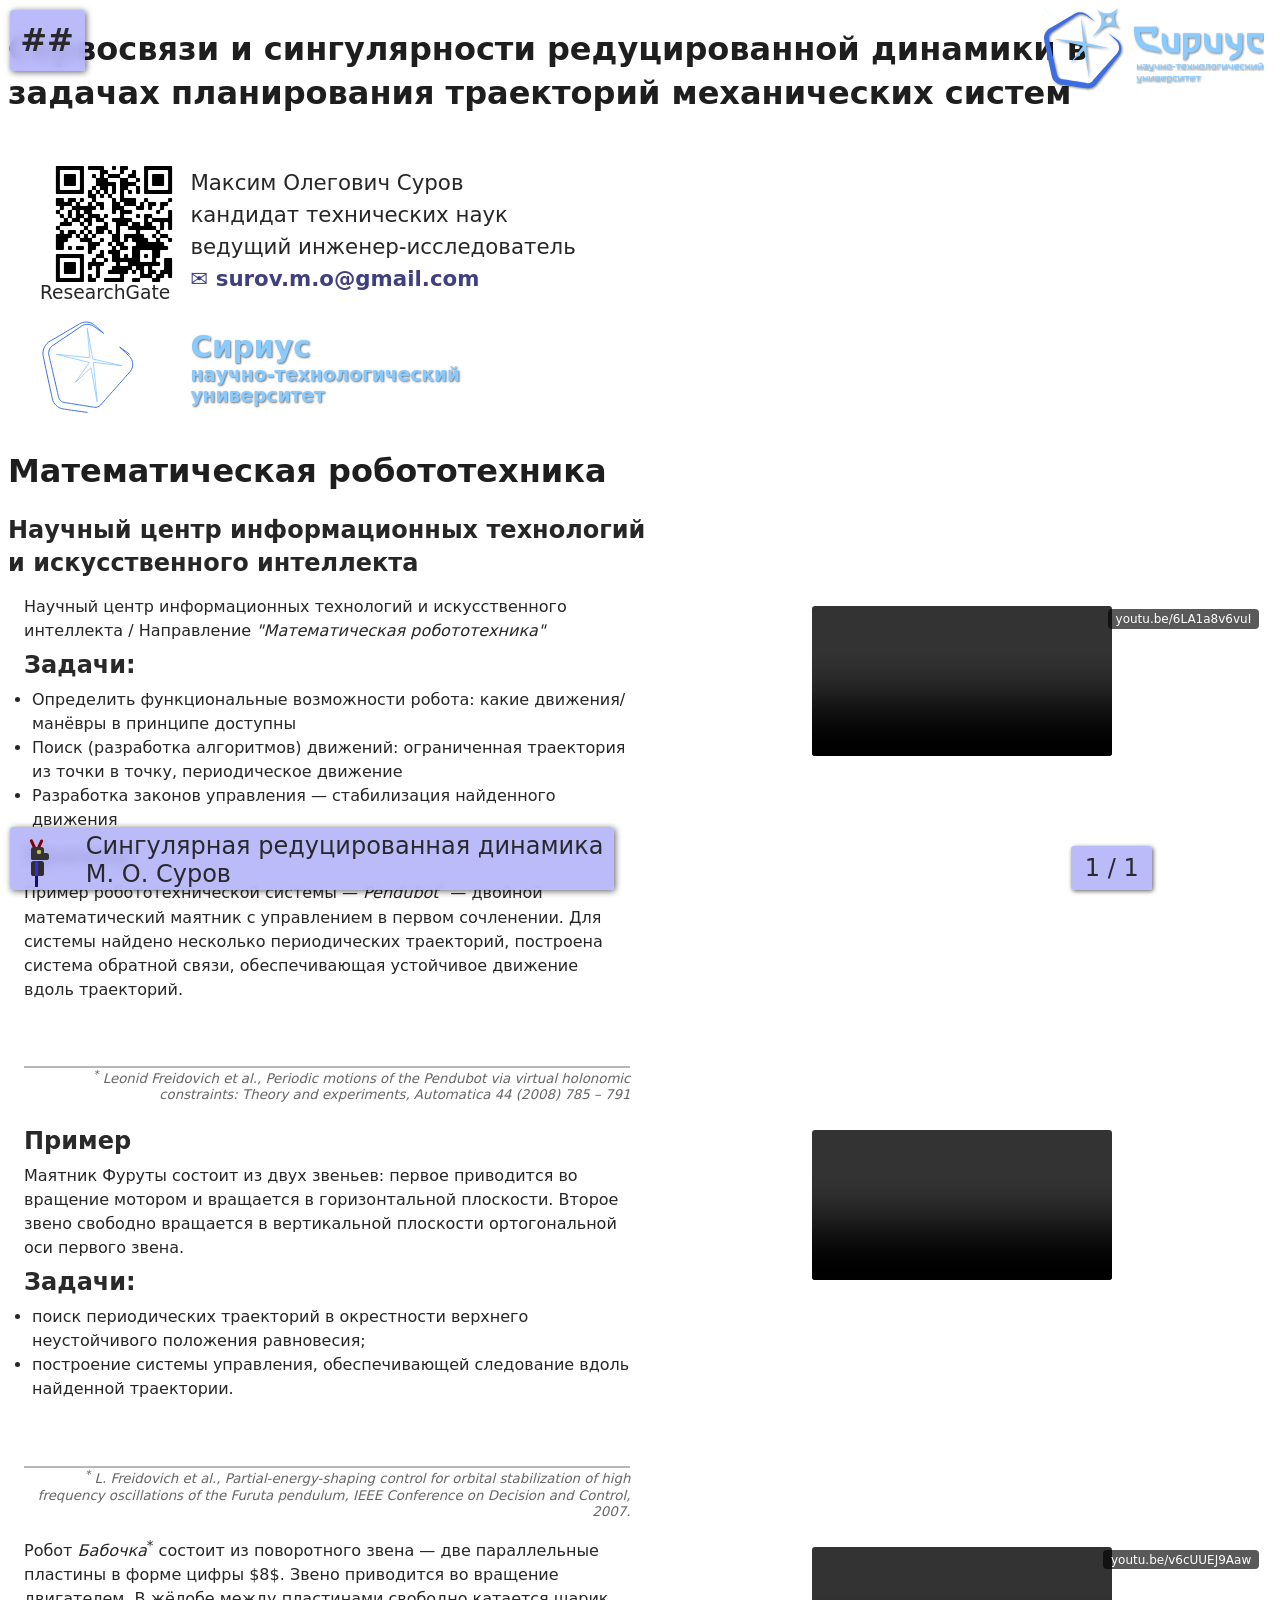
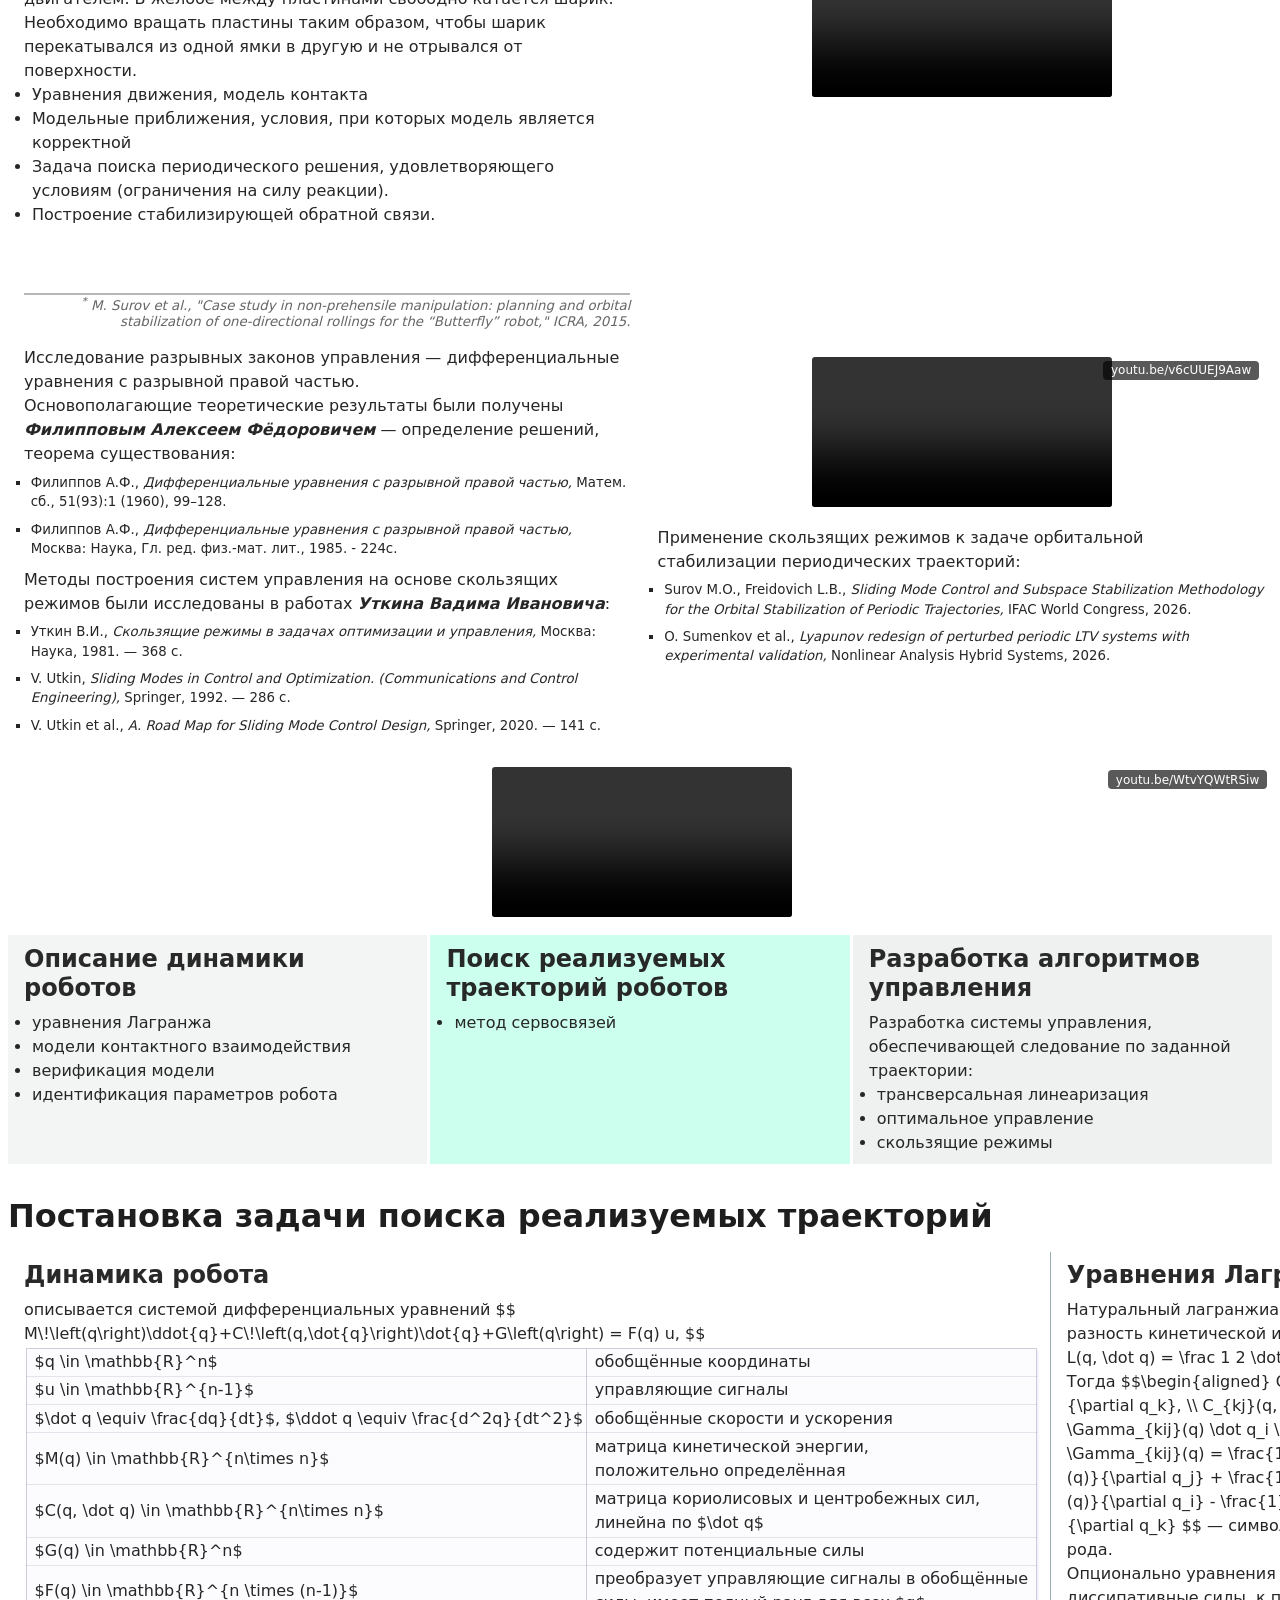
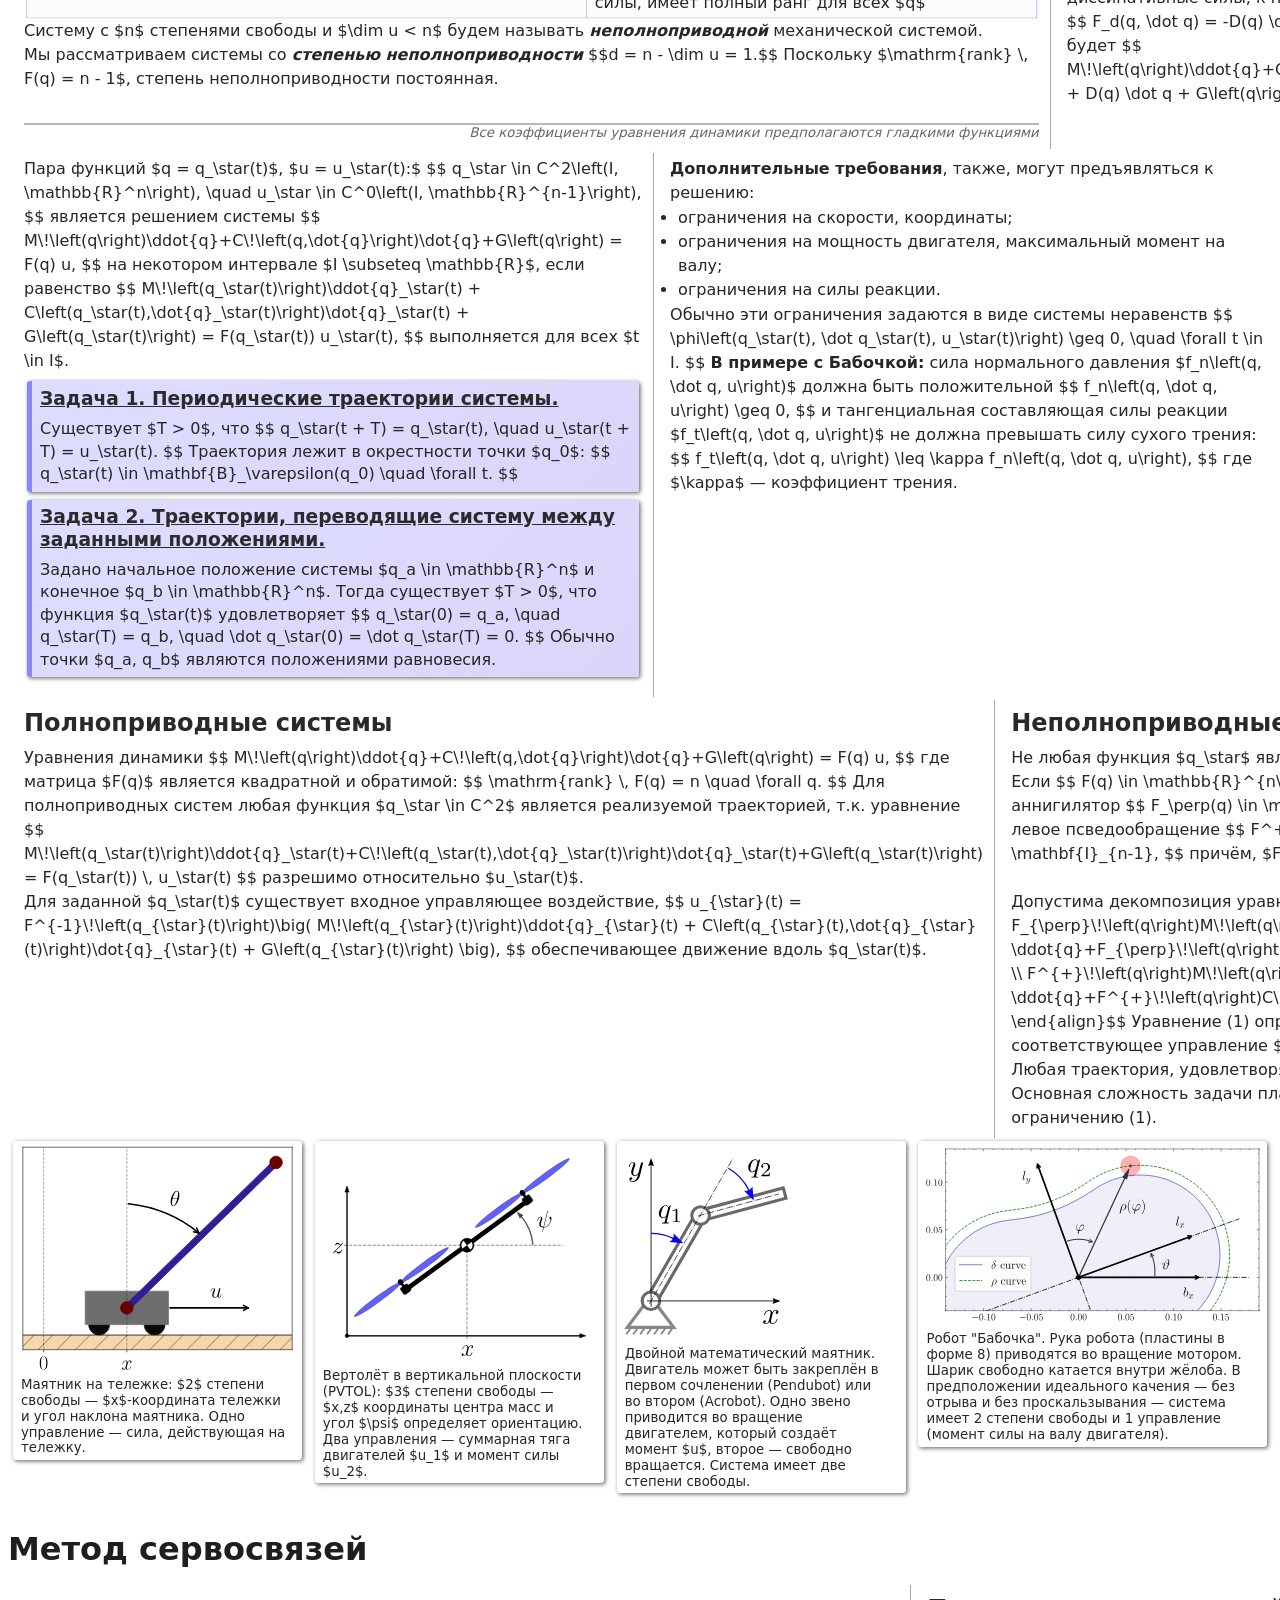
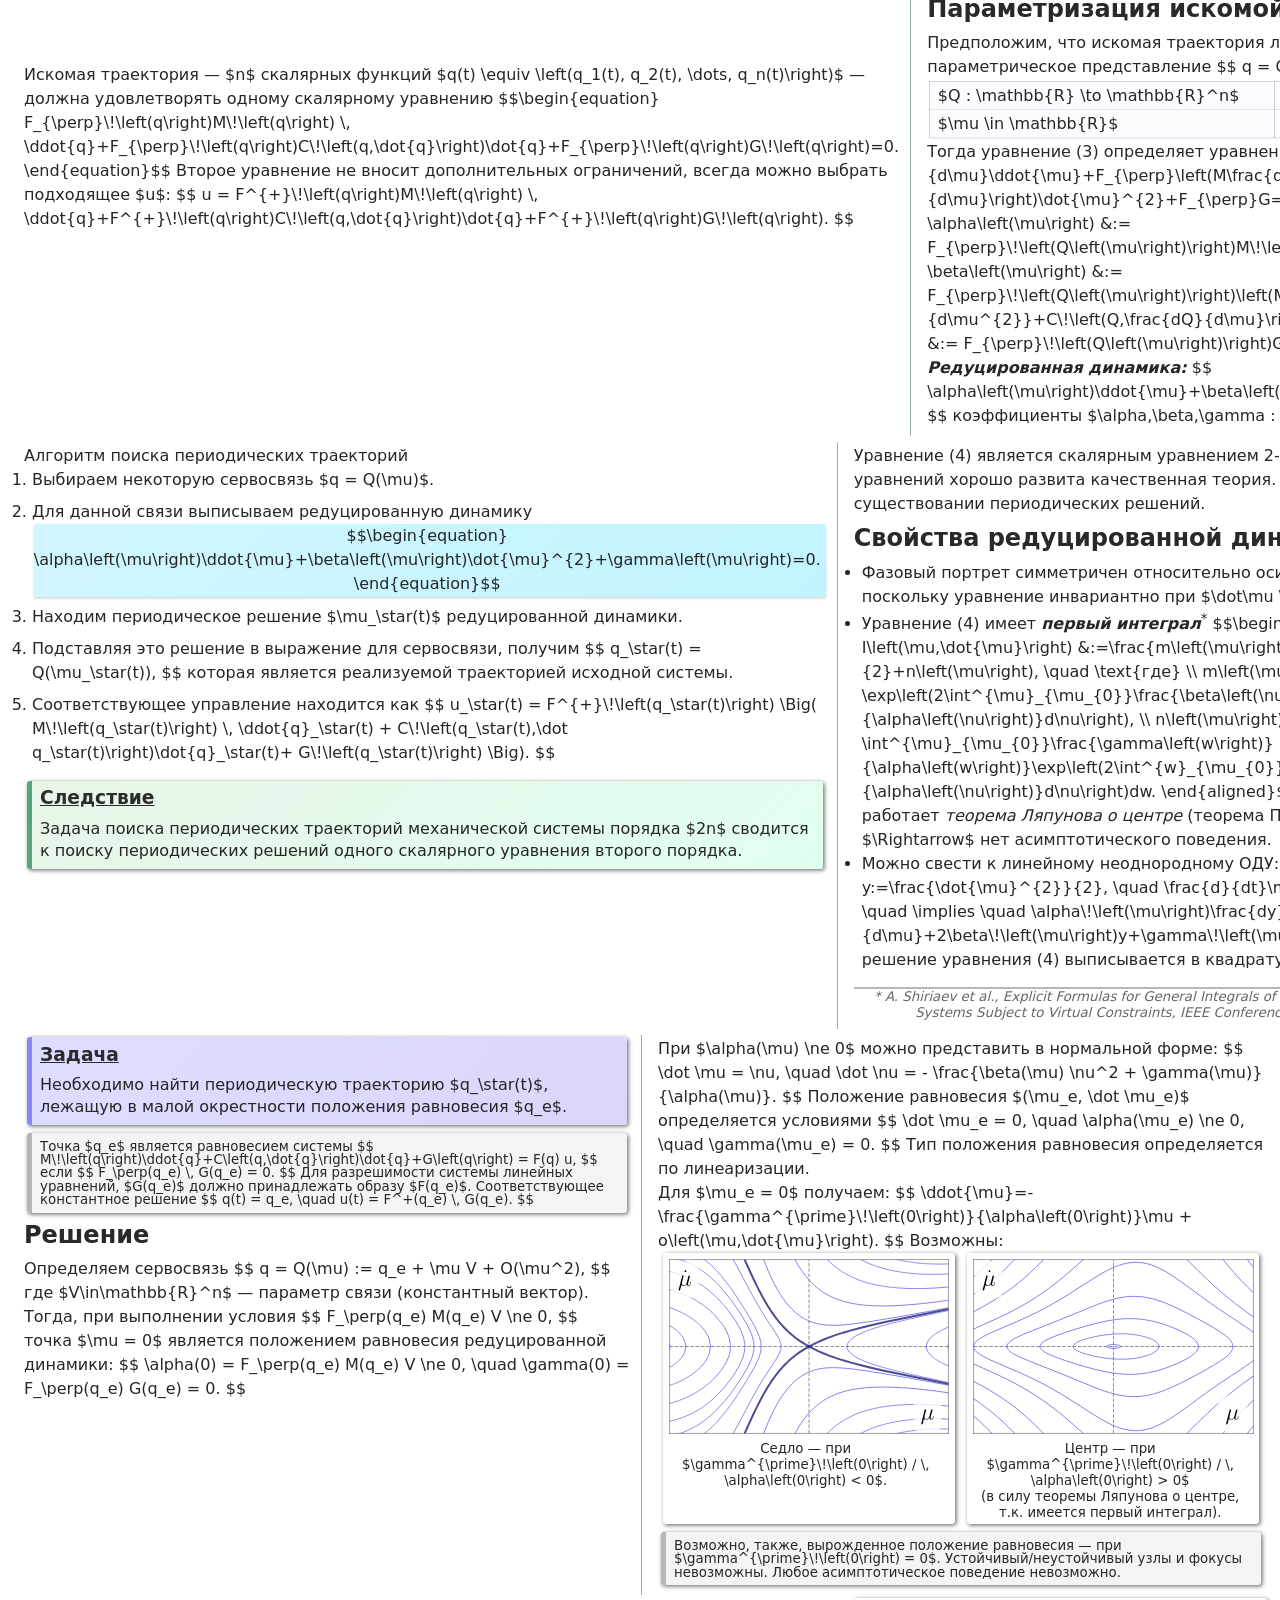
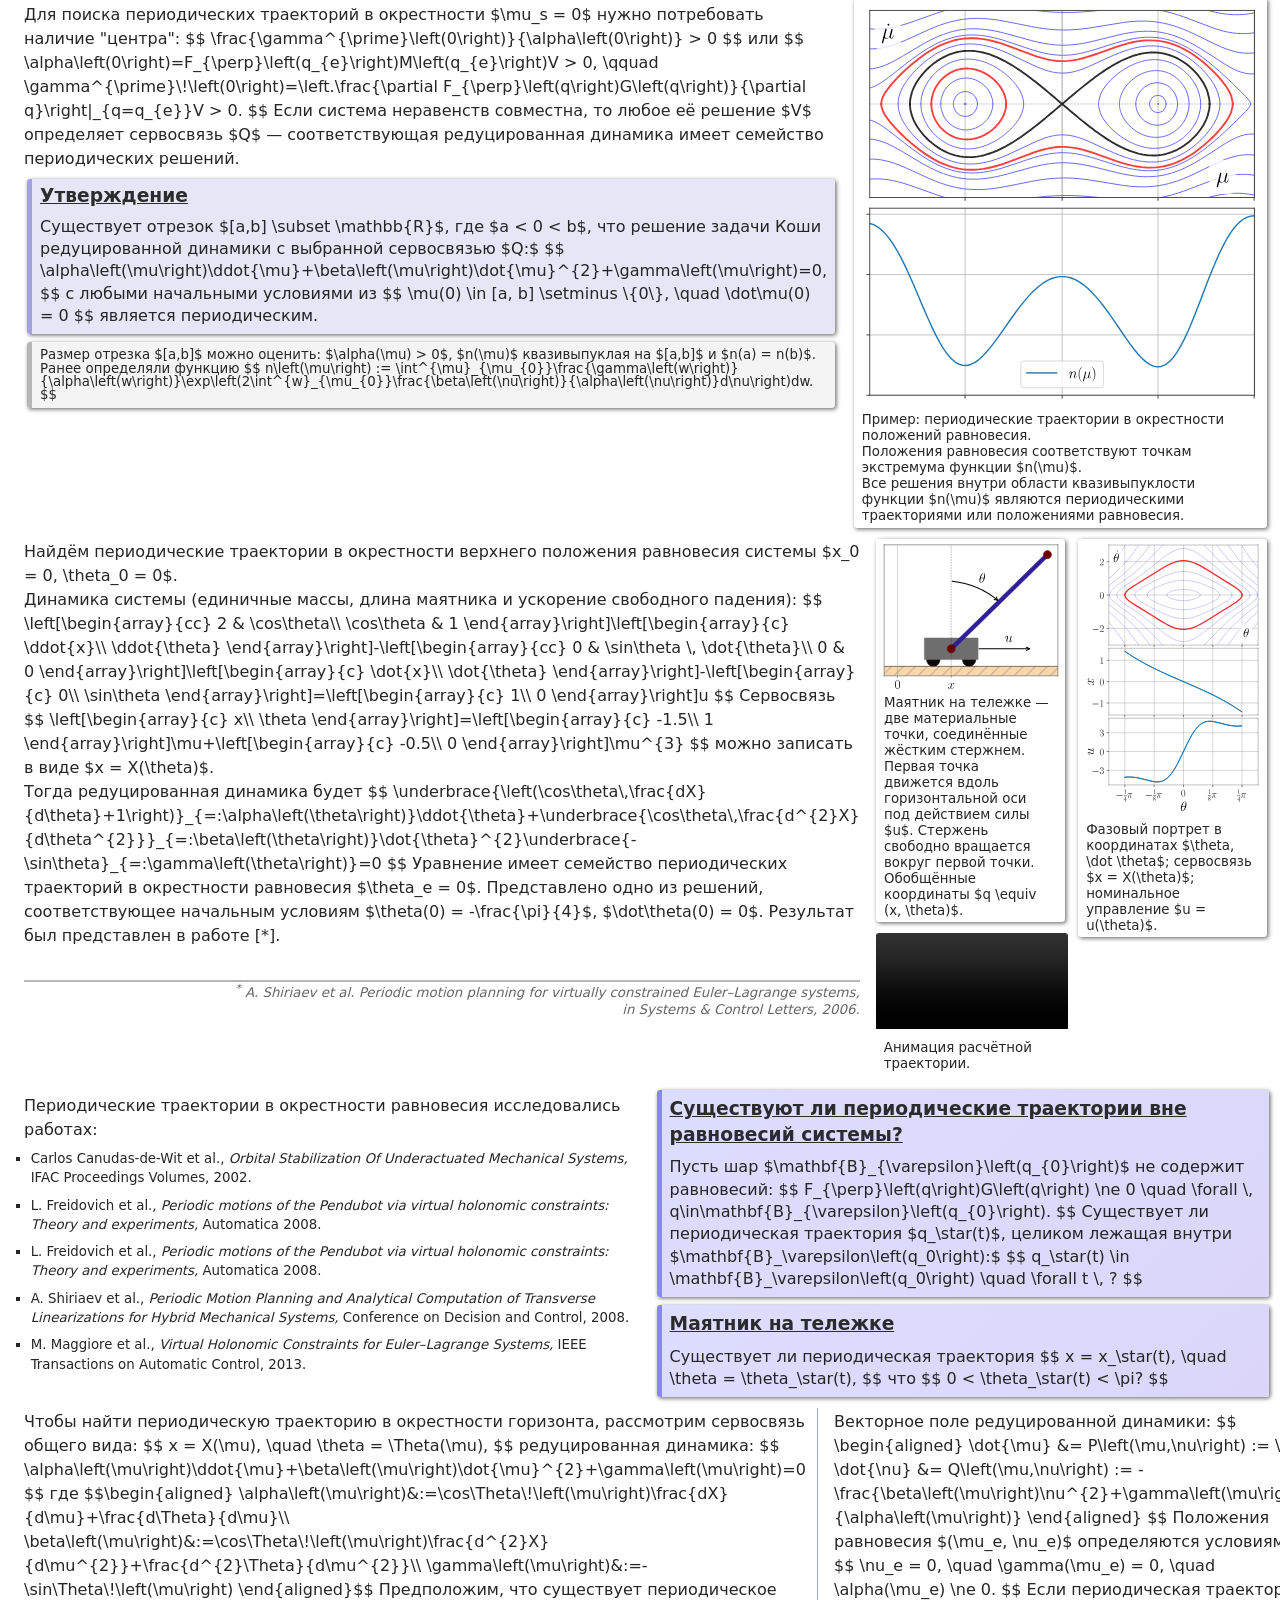
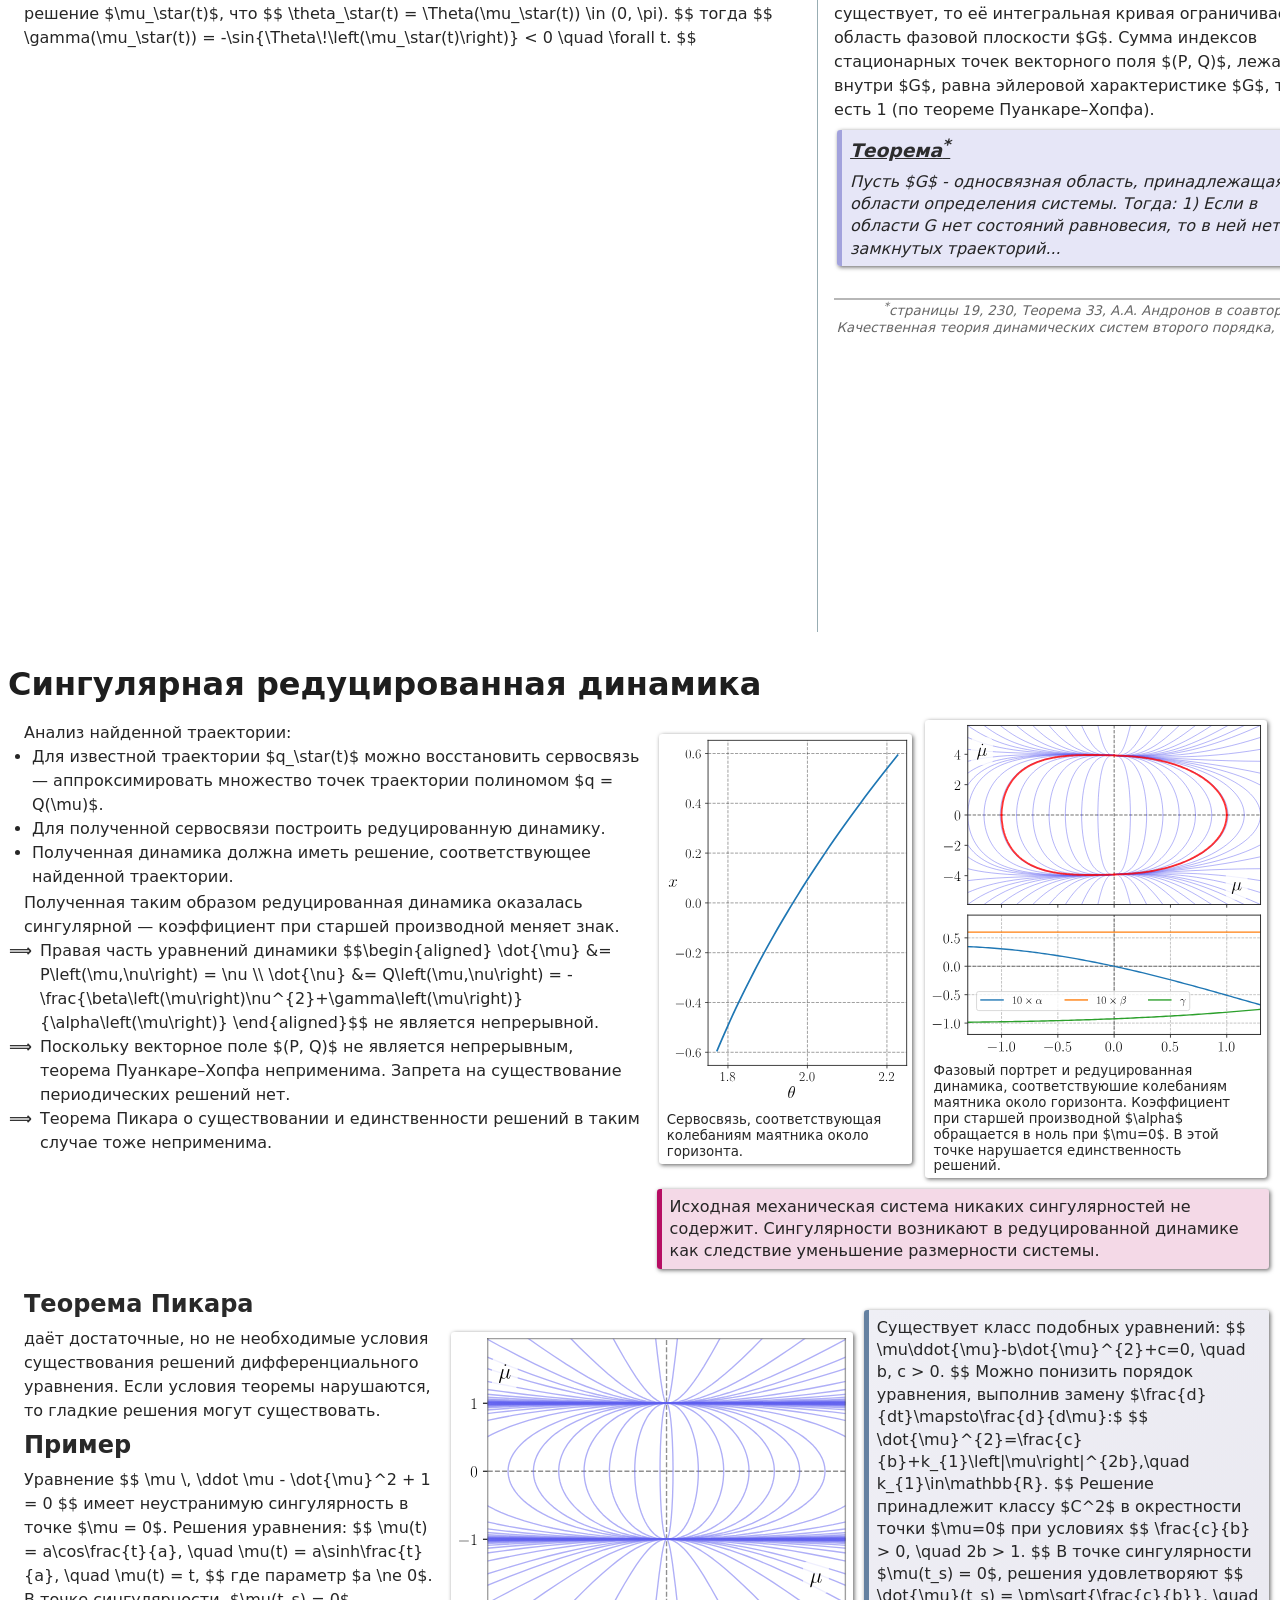
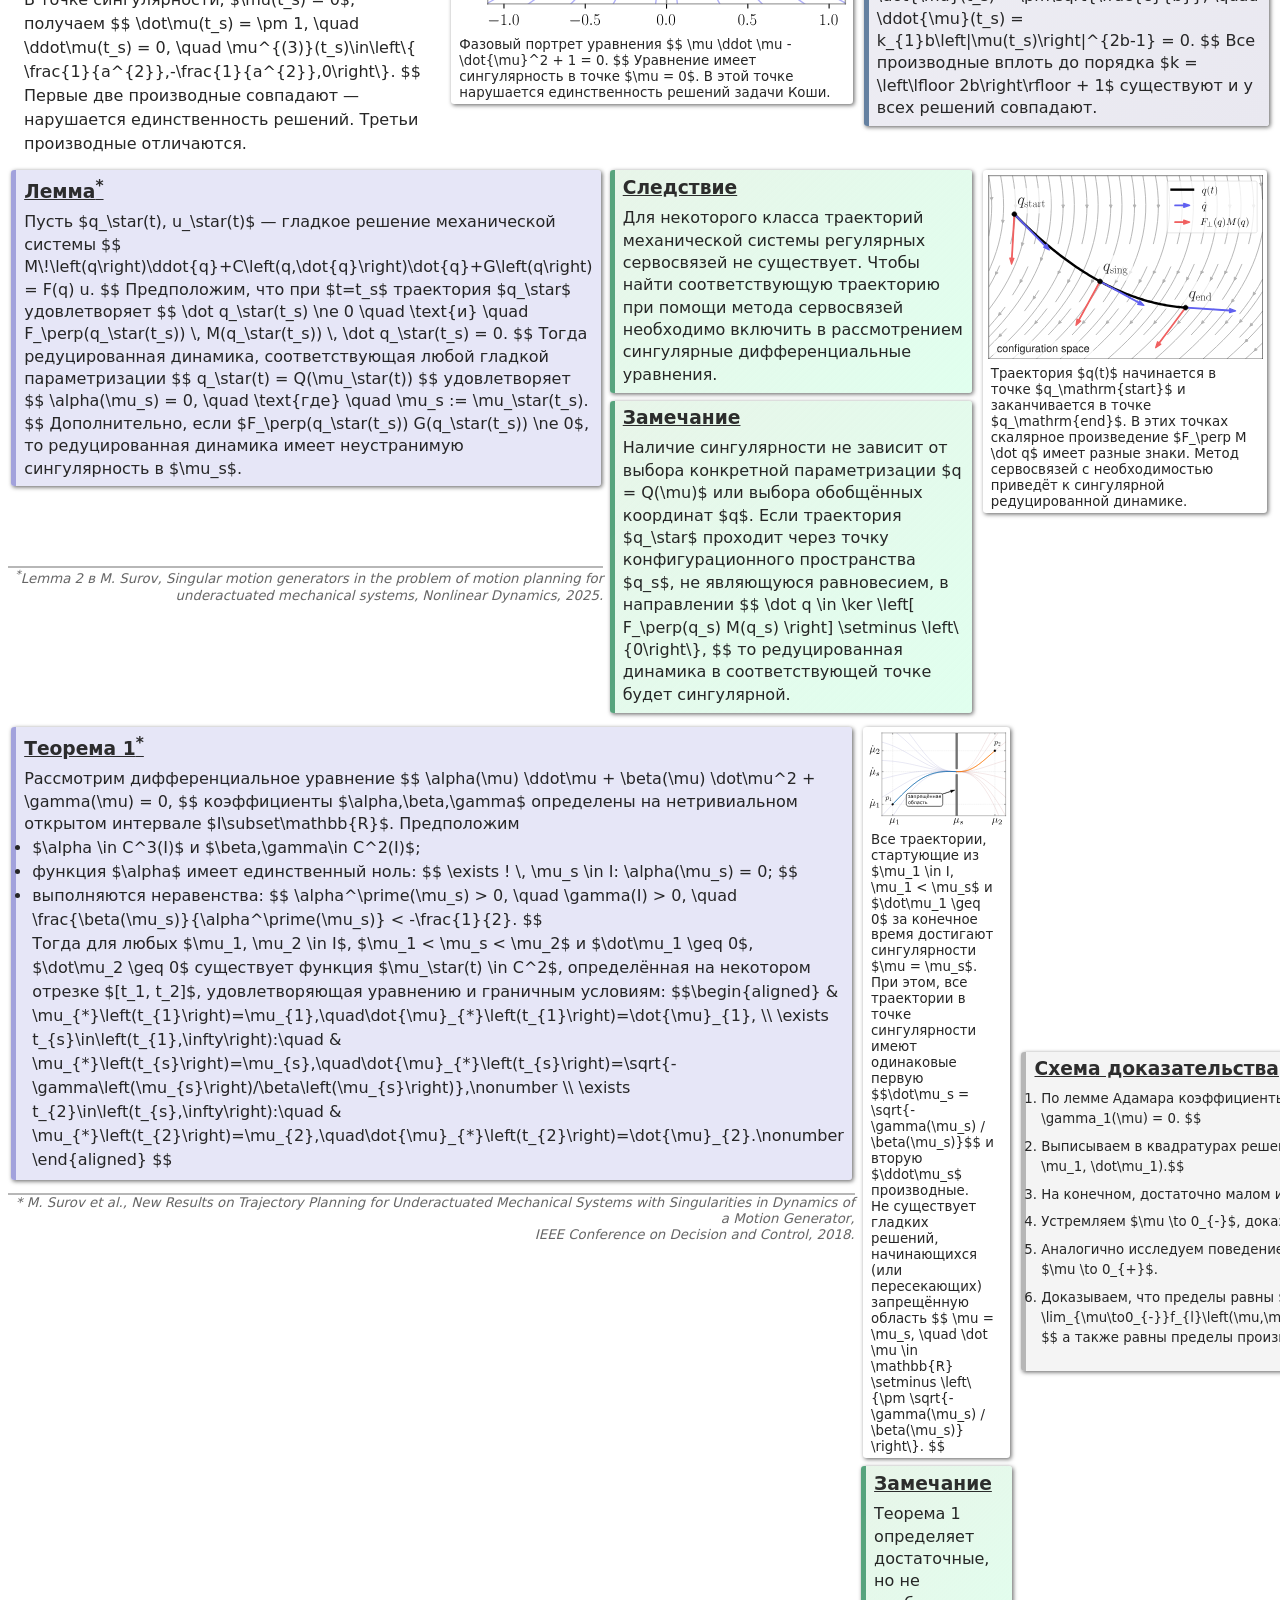
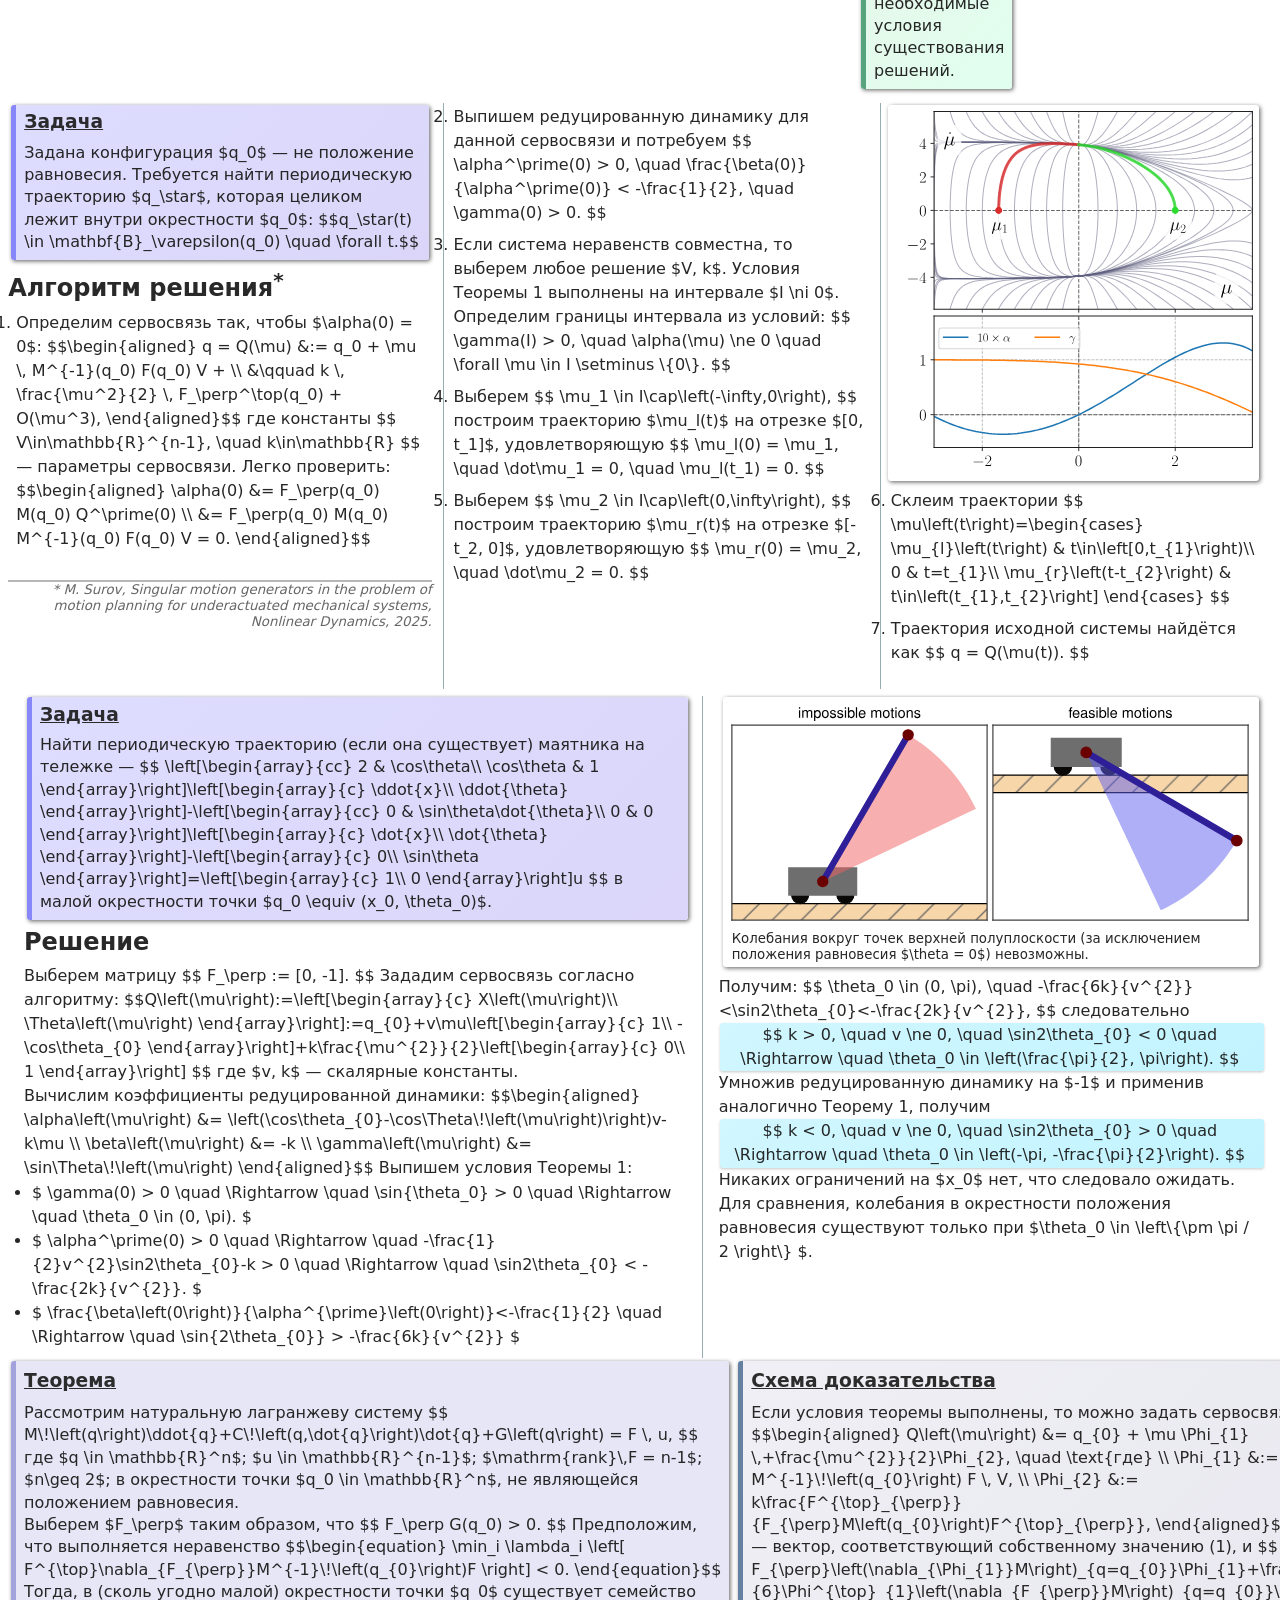
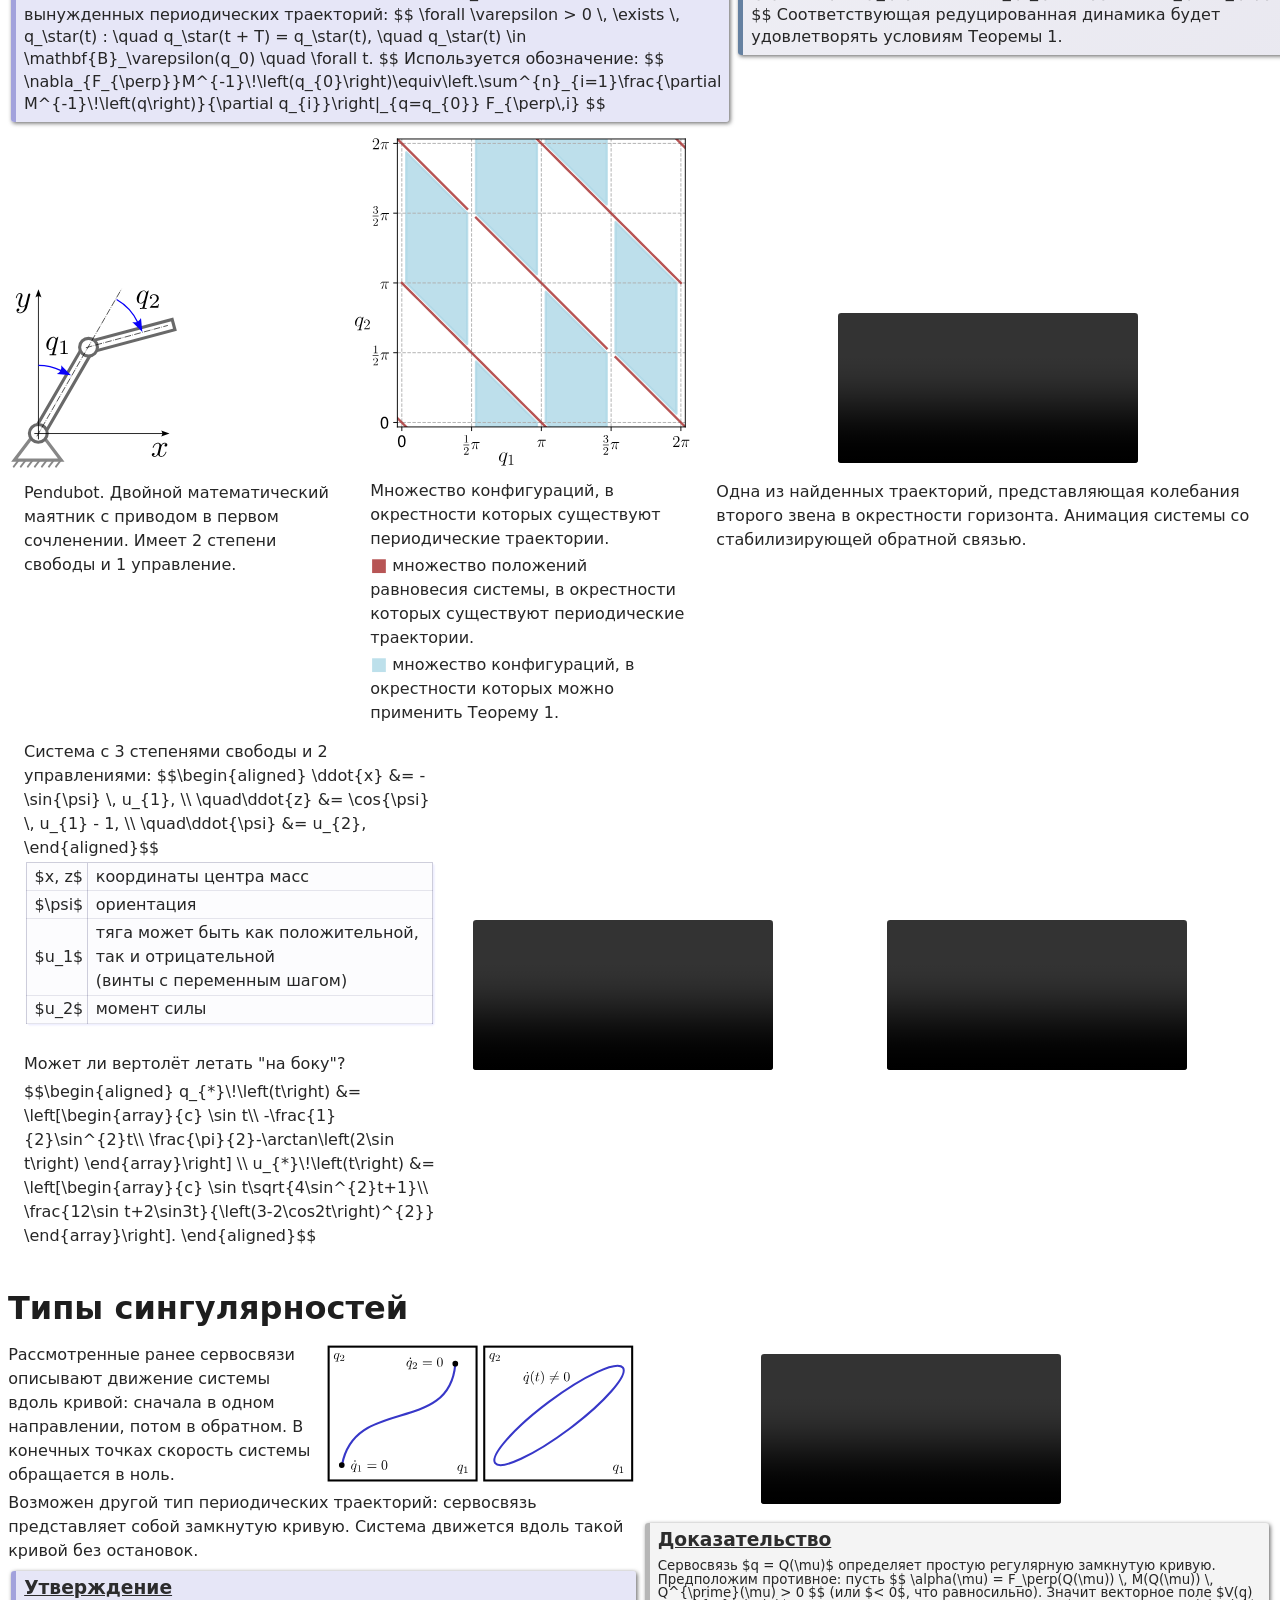
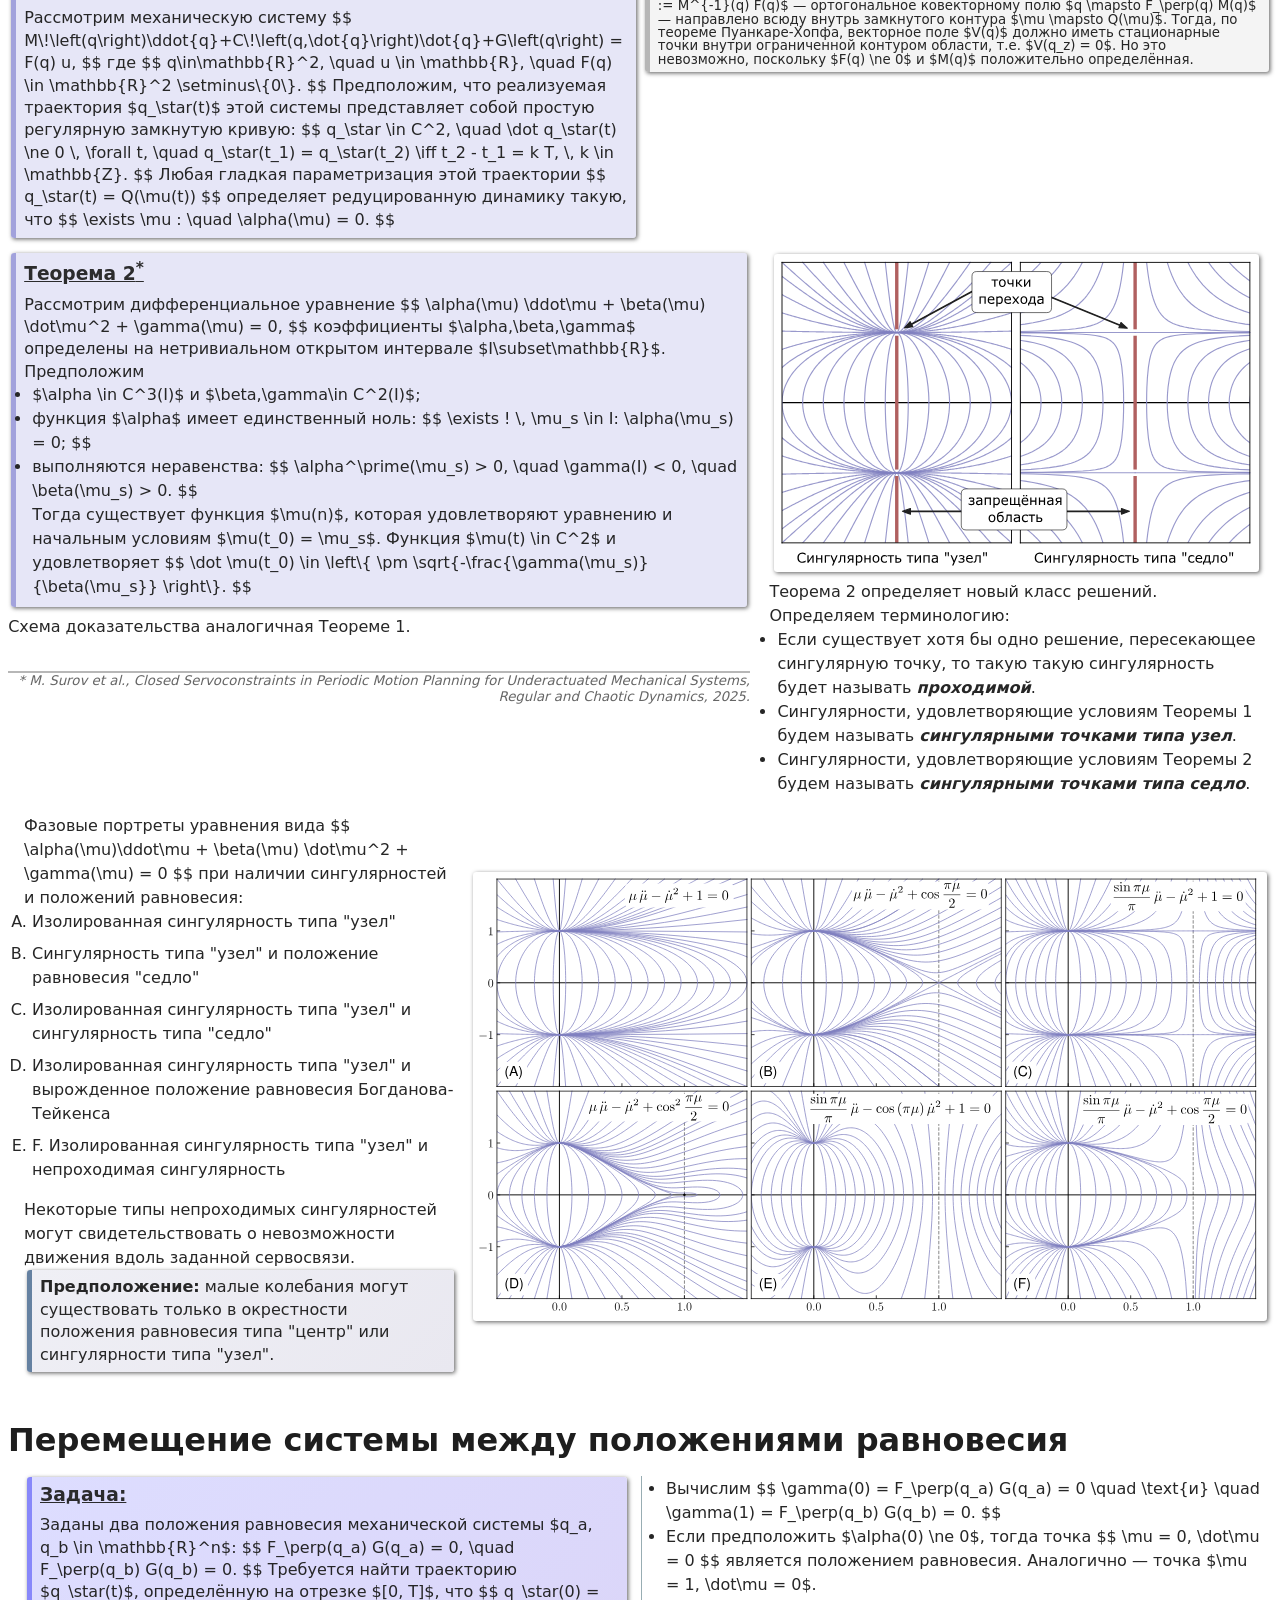
==== commit 98636b81: "version 1" ====
--- a/index.html
+++ b/index.html
@@ -28,7 +28,7 @@
         frameborder="0"
         scrolling="no">
       </iframe> -->
-      <img style="width: 50px;" src="assets/sirius-logo.svg" alt="sirius-logo">
+      <!-- <img style="width: 50px;" src="assets/sirius-logo.svg" alt="sirius-logo"> -->
       <div class="subtitle" id="slide-subtitle">##</div>
     </div>
 
@@ -324,7 +324,7 @@
               </div>
               описывается системой дифференциальных уравнений
               $$
-                M\!\left(q\right)\ddot{q}+C\left(q,\dot{q}\right)\dot{q}+G\left(q\right) = F(q) u, 
+                M\!\left(q\right)\ddot{q}+C\!\left(q,\dot{q}\right)\dot{q}+G\left(q\right) = F(q) u, 
               $$
               <table class="table">
                 <tbody>
@@ -400,7 +400,7 @@
               $$
               тогда динамика будет
               $$
-                M\!\left(q\right)\ddot{q}+C\left(q,\dot{q}\right)\dot{q} + D(q) \dot q + G\left(q\right) = F(q) u.
+                M\!\left(q\right)\ddot{q}+C\!\left(q,\dot{q}\right)\dot{q} + D(q) \dot q + G\left(q\right) = F(q) u.
               $$
             </div> <!-- col -->
 
@@ -416,7 +416,7 @@
                 $$
                 является решением системы 
                 $$
-                  M\!\left(q\right)\ddot{q}+C\left(q,\dot{q}\right)\dot{q}+G\left(q\right) = F(q) u, 
+                  M\!\left(q\right)\ddot{q}+C\!\left(q,\dot{q}\right)\dot{q}+G\left(q\right) = F(q) u, 
                 $$
                 на некотором интервале $I \subseteq \mathbb{R}$, если равенство
                 $$
@@ -434,18 +434,22 @@
                 $$
                   q_\star(t + T) = q_\star(t), \quad u_\star(t + T) = u_\star(t).
                 $$
+                Траектория лежит в окрестности точки $q_0$:
+                $$
+                  q_\star(t) \in \mathbf{B}_\varepsilon(q_0) \quad \forall t.
+                $$
               </div>
 
               <div class="box problem">
                 <div class="title">
                   Задача 2. Траектории, переводящие систему между заданными положениями.
                 </div>
-                Задано начальное положение системы $q_1 \in \mathbb{R}^n$ и конечное $q_2 \in \mathbb{R}^n$. Тогда
+                Задано начальное положение системы $q_a \in \mathbb{R}^n$ и конечное $q_b \in \mathbb{R}^n$. Тогда
                 существует $T > 0$, что функция $q_\star(t)$ удовлетворяет
                 $$
-                  q_\star(0) = q_1, \quad q_\star(T) = q_2, \quad \dot q_\star(0) = \dot q_\star(T) = 0.
-                $$
-                Обычно точки $q_1, q_2$ являются положениями равновесия.
+                  q_\star(0) = q_a, \quad q_\star(T) = q_b, \quad \dot q_\star(0) = \dot q_\star(T) = 0.
+                $$
+                Обычно точки $q_a, q_b$ являются положениями равновесия.
               </div>
 
             </div> <!-- col -->
@@ -482,53 +486,6 @@
           </div> <!-- cols -->
         </section>
 
-        <section data-title="Примеры неполноприводных систем">
-          <div class="cols">
-            <div style="flex: 1">
-              <figure class="figure">
-                <img src="assets/cart-pend-gen-coords.svg" alt="cart-pend-gen-coords">
-                <div class="caption">
-                  Маятник на тележке: $2$ степени свободы &mdash; $x$-координата тележки и угол наклона маятника. 
-                  Одно управление &mdash; сила, действующая на тележку.
-                </div>
-              </figure>
-            </div> <!-- col -->
-
-            <div style="flex: 1">
-              <figure class="figure">
-                <img src="assets/pvtol_gen_coords.svg" alt="pvtol_gen_coords">
-                <div class="caption">
-                  Вертолёт в вертикальной плоскости (PVTOL): $3$ степени свободы &mdash; $x,z$ координаты центра масс и угол $\psi$ определяет ориентацию.
-                  Два управления &mdash; суммарная тяга двигателей $u_1$ и момент силы $u_2$.
-                </div>
-              </figure>
-              
-            </div> <!-- col -->
-
-            <div style="flex: 1">
-              <figure class="figure">
-                <img src="assets/pendubot-schematic.svg" alt="pendubot-schematic" style="max-width: 60%;">
-                <div class="caption">
-                  Двойной математический маятник. Двигатель может быть закреплён в первом сочленении (Pendubot) или во втором (Acrobot). 
-                  Одно звено приводится во вращение двигателем, который создаёт момент $u$, второе &mdash; свободно вращается. 
-                  Система имеет две степени свободы.
-                </div>
-              </figure>
-            </div> <!-- col -->
-
-            <div style="flex: 1.2">
-              <figure class="figure">
-                <img src="assets/butterfly-gen-coords.svg" alt="pendubot-schematic">
-                <div class="caption">
-                  Робот "Бабочка". Рука робота (пластины в форме 8) приводятся во вращение мотором. Шарик свободно катается внутри жёлоба.
-                  В предположении идеального качения &mdash; без отрыва и без проскальзывания &mdash; система имеет 2 степени свободы и 1 управление (момент силы на валу двигателя).
-                </div>
-              </figure>
-            </div>
-
-          </div> <!-- cols -->
-        </section>
-
         <section data-title="Реализуемые траектории">
           <div class="cols">
 
@@ -536,16 +493,20 @@
               <div class="title">
                 Полноприводные системы
               </div>
-              Матрица $F(q)$ является квадратной и обратимой: 
+              Уравнения динамики
+              $$
+                M\!\left(q\right)\ddot{q}+C\!\left(q,\dot{q}\right)\dot{q}+G\left(q\right) = F(q) u, 
+              $$
+              где матрица $F(q)$ является квадратной и обратимой: 
               $$
                 \mathrm{rank} \, F(q) = n \quad \forall q.
               $$
               Для полноприводных систем любая функция $q_\star \in C^2$ является реализуемой траекторией, 
               т.к. уравнение
               $$
-                M\!\left(q\right)\ddot{q}+C\left(q,\dot{q}\right)\dot{q}+G\left(q\right) = F(q) u
-              $$
-              разрешимо относительно $u$. 
+                M\!\left(q_\star(t)\right)\ddot{q}_\star(t)+C\!\left(q_\star(t),\dot{q}_\star(t)\right)\dot{q}_\star(t)+G\left(q_\star(t)\right) = F(q_\star(t)) \, u_\star(t)
+              $$
+              разрешимо относительно $u_\star(t)$. 
               <br>
               Для заданной $q_\star(t)$ существует входное управляющее воздействие,
               $$
@@ -595,6 +556,54 @@
 
         </section>
 
+
+        <section data-title="Примеры неполноприводных систем">
+          <div class="cols">
+            <div style="flex: 1">
+              <figure class="figure">
+                <img src="assets/cart-pend-gen-coords.svg" alt="cart-pend-gen-coords">
+                <div class="caption">
+                  Маятник на тележке: $2$ степени свободы &mdash; $x$-координата тележки и угол наклона маятника. 
+                  Одно управление &mdash; сила, действующая на тележку.
+                </div>
+              </figure>
+            </div> <!-- col -->
+
+            <div style="flex: 1">
+              <figure class="figure">
+                <img src="assets/pvtol_gen_coords.svg" alt="pvtol_gen_coords">
+                <div class="caption">
+                  Вертолёт в вертикальной плоскости (PVTOL): $3$ степени свободы &mdash; $x,z$ координаты центра масс и угол $\psi$ определяет ориентацию.
+                  Два управления &mdash; суммарная тяга двигателей $u_1$ и момент силы $u_2$.
+                </div>
+              </figure>
+              
+            </div> <!-- col -->
+
+            <div style="flex: 1">
+              <figure class="figure">
+                <img src="assets/pendubot-schematic.svg" alt="pendubot-schematic" style="max-width: 60%;">
+                <div class="caption">
+                  Двойной математический маятник. Двигатель может быть закреплён в первом сочленении (Pendubot) или во втором (Acrobot). 
+                  Одно звено приводится во вращение двигателем, который создаёт момент $u$, второе &mdash; свободно вращается. 
+                  Система имеет две степени свободы.
+                </div>
+              </figure>
+            </div> <!-- col -->
+
+            <div style="flex: 1.2">
+              <figure class="figure">
+                <img src="assets/butterfly-gen-coords.svg" alt="pendubot-schematic">
+                <div class="caption">
+                  Робот "Бабочка". Рука робота (пластины в форме 8) приводятся во вращение мотором. Шарик свободно катается внутри жёлоба.
+                  В предположении идеального качения &mdash; без отрыва и без проскальзывания &mdash; система имеет 2 степени свободы и 1 управление (момент силы на валу двигателя).
+                </div>
+              </figure>
+            </div>
+
+          </div> <!-- cols -->
+        </section>
+
         <section>
           <h1>
             Метод сервосвязей
@@ -610,7 +619,7 @@
               $$\begin{equation}
                 F_{\perp}\!\left(q\right)M\!\left(q\right) \, \ddot{q}+F_{\perp}\!\left(q\right)C\!\left(q,\dot{q}\right)\dot{q}+F_{\perp}\!\left(q\right)G\!\left(q\right)=0.
               \end{equation}$$
-              Второе уравнение не вносит дополнительных ограничений, всегда можно выбрать подходящее $u:$
+              Второе уравнение не вносит дополнительных ограничений, всегда можно выбрать подходящее $u$:
               $$
                 u = F^{+}\!\left(q\right)M\!\left(q\right) \, \ddot{q}+F^{+}\!\left(q\right)C\!\left(q,\dot{q}\right)\dot{q}+F^{+}\!\left(q\right)G\!\left(q\right).
               $$
@@ -636,7 +645,7 @@
                   </tr>
                 </tbody>
               </table>
-              Тогда уравнение (3) определяет уравнение для переменной $\mu:$
+              Тогда уравнение (3) определяет уравнение для переменной $\mu$:
               $$
                 F_{\perp}M\frac{dQ}{d\mu}\ddot{\mu}+F_{\perp}\left(M\frac{d^{2}Q}{d\mu^{2}}+C\frac{dQ}{d\mu}\right)\dot{\mu}^{2}+F_{\perp}G=0
               $$
@@ -706,7 +715,7 @@
                 <li>
                   Фазовый портрет симметричен относительно оси $\dot \mu = 0$, поскольку уравнение инвариантно при $\dot\mu \mapsto -\dot\mu$.
                 </li>
-                <li>Уравнение (4) имеет <b><em>первый интеграл</em></b>
+                <li>Уравнение (4) имеет <b><em>первый интеграл</em></b><sup>*</sup>
                   $$\begin{aligned}
                     I\left(\mu,\dot{\mu}\right)	&:=\frac{m\left(\mu\right)\dot{\mu}^{2}}{2}+n\left(\mu\right), \quad \text{где} \\
                     m\left(\mu\right)	&:= \exp\left(2\int^{\mu}_{\mu_{0}}\frac{\beta\left(\nu\right)}{\alpha\left(\nu\right)}d\nu\right), \\
@@ -718,11 +727,17 @@
                 <li>
                   Можно свести к линейному неоднородному ОДУ:
                   $$
-                    y:=\frac{\dot{\mu}^{2}}{2}, \quad \frac{d}{dt}\mapsto\frac{d}{d\mu} \quad \implies \quad \alpha\left(\mu\right)\frac{dy}{d\mu}+2\beta\left(\mu\right)y+\gamma\left(\mu\right)=0.
+                    y:=\frac{\dot{\mu}^{2}}{2}, \quad \frac{d}{dt}\mapsto\frac{d}{d\mu} \quad \implies \quad 
+                    \alpha\!\left(\mu\right)\frac{dy}{d\mu}+2\beta\!\left(\mu\right)y+\gamma\!\left(\mu\right)=0.
                   $$
                   Общее решение уравнения (4) выписывается в квадратурах.
                 </li>
               </ul>
+
+              <div class="footnote">
+                * A. Shiriaev et al., Explicit Formulas for General Integrals of Motion for a Class of Mechanical Systems Subject to Virtual Constraints, 
+                IEEE Conference on Decision and Control, 2004
+              </div>
               
               <!-- <div class="box issue">
                 <div class="title">Вопрос:</div> как искать сервосвязь $Q$?
@@ -734,10 +749,12 @@
         <section data-title="Поиск периодических решений в окрестности равновесия">
           <div class="cols">
             <div class="regular">
-              <div class="title">
-                Пример
-              </div>
-              Необходимо найти периодическую траекторию $q_\star(t)$, лежащую в малой окрестности положения равновесия $q_e$.
+              <div class="box problem">
+                <div class="title">
+                  Задача
+                </div>
+                Необходимо найти периодическую траекторию $q_\star(t)$, лежащую в малой окрестности положения равновесия $q_e$.
+              </div>
 
               <div class="box comment" style="margin-top: 0.5rem;">
                 Точка $q_e$ является равновесием системы
@@ -748,6 +765,7 @@
                 $$
                   F_\perp(q_e) \, G(q_e) = 0.
                 $$
+                Для разрешимости системы линейных уравнений, $G(q_e)$ должно принадлежать образу $F(q_e)$.
                 Соответствующее константное решение 
                 $$
                   q(t) = q_e, \quad u(t) = F^+(q_e) \, G(q_e).
@@ -869,6 +887,8 @@
         <section data-title="Пример: маятник на тележке">
           <div class="cols">
             <div class="regular" style="flex: 0.5;">
+              Найдём периодические траектории в окрестности верхнего положения равновесия системы $x_0 = 0, \theta_0 = 0$.
+              <br>
               Динамика системы (единичные массы, длина маятника и ускорение свободного падения):
               $$
                 \left[\begin{array}{cc}
@@ -915,7 +935,7 @@
               Представлено одно из решений, соответствующее начальным условиям $\theta(0) = -\frac{\pi}{4}$, $\dot\theta(0) = 0$.
               Результат был представлен в работе [*].
 
-              <div class="footnote" style="max-width: 100%; margin-top: 4rem;">
+              <div class="footnote" style="max-width: 100%; margin-top: 2rem;">
                 <sup>*</sup> A. Shiriaev et al. Periodic motion planning for virtually constrained Euler–Lagrange systems, <br>in Systems & Control Letters, 2006.
               </div>
 
@@ -1187,11 +1207,12 @@
               Если условия теоремы нарушаются, то гладкие решения могут существовать.
 
               <div class="title">Пример</div>
-              Рассмотрим уравнение
-              $$
-                \mu \ddot \mu - \dot{\mu}^2 + 1 = 0.
-              $$
-              Это уравнение имеет решения
+              Уравнение
+              $$
+                \mu \, \ddot \mu - \dot{\mu}^2 + 1 = 0
+              $$
+              имеет неустранимую сингулярность в точке $\mu = 0$.
+              Решения уравнения:
               $$
                 \mu(t) = a\cos\frac{t}{a}, \quad 
                 \mu(t) = a\sinh\frac{t}{a}, \quad 
@@ -1204,10 +1225,9 @@
                 \dot\mu(t_s) = \pm 1, \quad \ddot\mu(t_s) = 0, \quad
                 \mu^{(3)}(t_s)\in\left\{ \frac{1}{a^{2}},-\frac{1}{a^{2}},0\right\}.
               $$
-              Первые две производные совпадает, третьи производные отличаются.
-              Таким образом, нарушается единственность решений.
-            </div>
-            <div class="regular" style="padding: 0.01rem 0.01rem;">
+              Первые две производные совпадают &mdash; нарушается единственность решений. Третьи производные отличаются.
+            </div>
+            <div class="regular" style="padding: 0.01rem 0.01rem; align-self: center;">
               <figure class="figure">
                 <img src="assets/sample-singular-phase-portrait.svg" alt="sample-singular-phase-portrait">
                 <div class="caption">
@@ -1220,7 +1240,7 @@
                 </div>
               </figure>
             </div>
-            <div class="regular" style="padding: 0.01rem 0.01rem;">
+            <div class="regular" style="padding: 0.01rem 0.01rem; align-self: center;">
               <div class="box note">
                 Существует класс подобных уравнений:
                 $$
@@ -1555,7 +1575,10 @@
           <div class="cols">
             <div class="regular" style="align-self: center; flex: 1.1">
               <div class="box problem">
-                <b>Задача:</b> найти периодическую траекторию маятника на тележке &mdash;
+                <div class="title">
+                  Задача
+                </div>
+                Найти периодическую траекторию (если она существует) маятника на тележке &mdash;
                 $$
                   \left[\begin{array}{cc}
                     2 & \cos\theta\\
@@ -1577,7 +1600,10 @@
                     0
                     \end{array}\right]u
                 $$              
-                в окрестности $q_0 \equiv (x_0, \theta_0)$.
+                в малой окрестности точки $q_0 \equiv (x_0, \theta_0)$.
+              </div>
+              <div class="title">
+                Решение
               </div>
               Выберем матрицу
               $$
@@ -1672,8 +1698,9 @@
                 $$
                   M\!\left(q\right)\ddot{q}+C\!\left(q,\dot{q}\right)\dot{q}+G\left(q\right) = F \, u,
                 $$
-                где $q \in \mathbb{R}^n$; $u \in \mathbb{R}^{n-1}$; $\mathrm{rank}\,F(q) = n-1$; $n\geq 2$;
-                в окрестности точки $q_0 \in \mathbb{R}^n$.
+                где $q \in \mathbb{R}^n$; $u \in \mathbb{R}^{n-1}$; $\mathrm{rank}\,F = n-1$; $n\geq 2$;
+                в окрестности точки $q_0 \in \mathbb{R}^n$, не являющейся положением равновесия.
+                <br>
                 Выберем $F_\perp$ таким образом, что 
                 $$
                   F_\perp G(q_0) > 0.
@@ -1777,6 +1804,18 @@
               <p style="margin-top: 2rem;">
                 Может ли вертолёт летать "на боку"? 
               </p>
+
+              $$\begin{aligned}
+                q_{*}\!\left(t\right) &= \left[\begin{array}{c}
+                    \sin t\\
+                    -\frac{1}{2}\sin^{2}t\\
+                    \frac{\pi}{2}-\arctan\left(2\sin t\right)
+                    \end{array}\right] \\
+                u_{*}\!\left(t\right) &= \left[\begin{array}{c}
+                    \sin t\sqrt{4\sin^{2}t+1}\\
+                    \frac{12\sin t+2\sin3t}{\left(3-2\cos2t\right)^{2}}
+                    \end{array}\right].
+              \end{aligned}$$
             </div>
 
             <div style="flex: 1; align-self: center;">
@@ -1802,16 +1841,24 @@
         <section data-title="Замкнутые сервосвязи">
           <div class="cols">
             <div class="regular no_padding" style="align-self: center;">
-              Рассмотренные ранее сервосвязи описывают движение системы вдоль кривой: сначала в одном направлении, потом в обратном. В конечных точках скорость системы обращается в ноль.
-              <br>
+              <div class="cols">
+                <div>
+                  Рассмотренные ранее сервосвязи описывают движение системы вдоль кривой: сначала в одном направлении, потом в обратном. В конечных точках скорость системы обращается в ноль.
+                </div>
+                <div>
+                  <img src="assets/closed-servoconstraints.svg" alt="permeable-singularities" style="width: 99%">
+                </div>
+              </div>
+              
               Возможен другой тип периодических траекторий: сервосвязь представляет собой замкнутую кривую. Система движется вдоль такой кривой без остановок.
+
               <div class="box theorem" style="margin-top: 0.5rem;">
                 <div class="title">
                   Утверждение
                 </div>
                 Рассмотрим механическую систему 
                 $$
-                  M\!\left(q\right)\ddot{q}+C\left(q,\dot{q}\right)\dot{q}+G\left(q\right) = F(q) u,
+                  M\!\left(q\right)\ddot{q}+C\!\left(q,\dot{q}\right)\dot{q}+G\left(q\right) = F(q) u,
                 $$
                 где 
                 $$
@@ -1843,7 +1890,7 @@
                 Сервосвязь $q = Q(\mu)$ определяет простую регулярную замкнутую кривую.
                 Предположим противное: пусть 
                 $$
-                  \alpha(\mu) = F_\perp(Q(\mu)) M(Q(\mu)) Q^{\prime}(\mu) > 0
+                  \alpha(\mu) = F_\perp(Q(\mu)) \, M(Q(\mu)) \, Q^{\prime}(\mu) > 0
                 $$
                 (или $< 0$, что равносильно). Значит векторное поле  $V(q) := M^{-1}(q) F(q)$ 
                 &mdash; ортогональное ковекторному полю $q \mapsto F_\perp(q) M(q)$ &mdash; направлено всюду внутрь замкнутого контура $\mu \mapsto Q(\mu)$.
@@ -2041,7 +2088,6 @@
           </div>
         </section>
 
-
         <section data-title="Движение из положения равновесия">
           <div class="cols">
             <div class="regular">
@@ -2069,7 +2115,7 @@
                     Траектория движения точки $q(t)$ в конфигурационном пространстве определяет сервосвязь.
                   </li>
                 </ol>
-                <b>Вывод:</b> траектории, покидающие положение равновесия за конечное время существуют.
+                <b>Вывод:</b> траектории, покидающие за конечное положение равновесия время существуют.
             </div>
             <div class="regular left_sep">
               Если выбрать сервосвязь, при которой
@@ -2080,7 +2126,7 @@
               <br>
               Рассмотрим уравнение
               $$
-                \mu \ddot \mu  + \dot\mu^2 - \mu = 0
+                \mu \, \ddot \mu  + \dot\mu^2 - \mu = 0
               $$
               Решение 
               $$
@@ -2091,7 +2137,24 @@
                 \mu(0) = 0, \quad \dot \mu(t) = 0
               $$
               и покидает начало координат за конечное время.
-            </div>
+
+              <div class="box note" style="margin-top: 0.5rem;">
+                Достаточные условия существования решения
+                $$
+                  \alpha(0) = 0, \quad 
+                  \alpha^\prime(0) > 0, \quad 
+                  \beta(0) > 0, \\
+                  \gamma(0) = 0, \quad
+                  \gamma^\prime(0) \ne 0.
+                $$
+
+                Существуют другие классы сингулярностей, для которых выполняется
+                $$
+                  \alpha(0) = 0, \quad \gamma(0) = 0.
+                $$
+              </div>
+            </div> <!-- col -->
+
             <div class="regular" style="flex: 0.8; padding-left: 0.01rem;">
               <figure class="figure">
                 <img src="assets/sample_sing_equil.svg" alt="sample_sing_equil">
@@ -2110,18 +2173,80 @@
                   $$
                 </div>
               </figure>
+            </div> <!-- col -->
+          </div> <!-- cols -->
+        </section>
+
+        <section data-title="Алгоритм планирования траекторий">
+          <div class="cols">
+            <div class="regular" style="flex: 0.6">
+              <div class="title">
+                Подход к поиску траекторий
+              </div>
+              <ol>
+                <li>
+                  Определяем параметрическое семейство сервосвязей соединяющую точки $q_a$, $q_b$:
+                  $$
+                    q = Q(\mu, p), \quad 
+                    Q(0, p) = q_a, \quad 
+                    Q(1, p) = q_b,
+                  $$
+                  где $p$ &mdash; константные параметры.
+                </li>
+                <li>
+                  Подбираем параметры $p$ таким образом, чтобы 
+                  в точке $\mu = 0$:
+                  $$
+                    \alpha(0) = 0, \quad
+                    \alpha^\prime(0) > 0,  \quad
+                    \beta(0) > 0,  \quad
+                    \gamma(0) = 0 \quad
+                    \gamma^\prime(0) < 0.
+                  $$
+                  В точке $\mu = 1$:
+                  $$
+                    \alpha(1) = 0, \quad
+                    \alpha^\prime(1) > 0,  \quad
+                    \beta(1) > 0,  \quad
+                    \gamma(1) = 0 \quad
+                    \gamma^\prime(1) > 0.
+                  $$
+                  В точке $\mu = 0.5$ выполнялись условия Теоремы 1 (сингулярность типа узел):
+                  $$
+                    \alpha(0.5) = 0, \quad
+                    \alpha^\prime(0.5) < 0,  \quad
+                    \beta(0.5) > 1,  \quad
+                    \gamma(0.5) < 0.
+                  $$
+                </li>
+                <li>
+                  Находим решение с начальными условиями $\mu(0) = 0$, $\dot\mu(0) = 0$ и $\mu(0) = 1$, $\dot\mu(0) = 0$. 
+                  Склеиваем их в точке сингулярности &mdash; получаем функцию $\mu(t)$.
+                </li>
+                <li>
+                  Подставив 
+                  $$
+                    q(t) = Q(\mu(t)),
+                  $$
+                  получим искомую траекторию системы.
+                </li>
+              </ol>
+            </div>
+
+            <div style="flex: 0.4">
+              <figure class="figure">
+                <img src="assets/point_to_point_planning.svg" alt="sample_sing_equil">
+                <div class="caption">
+                  Фазовый портрет уравнения и графики коэффициентов
+                  $$
+                    \sin\left(2\pi\mu\right) \ddot{\mu}+9\dot{\mu}^{2}-5\sin\left(\pi\mu\right)=0
+                  $$
+                </div>
+              </figure>
             </div>
           </div>
         </section>
 
-        <section data-title="">
-          <div class="cols">
-            <div class="regular">
-            </div>
-            <div class="regular left_sep">
-            </div>
-          </div>
-        </section>
 
         <section>
           <h1>
@@ -2175,11 +2300,8 @@
           </div>
         </section>
 
-        <section data-title="Диссипативные системы">
+        <section data-title="Актуальные вопросы">
           <div class="box note" style="width: 50%">
-            <div class="title">
-              Актуальные вопросы
-            </div>
             <ol>
               <li>Непрерывная зависимость решения, проходящего через сингулярность типа "седло", от параметра в правой части.</li>
               <li>Вопрос существования решений, выходящих из положений равновесия за конечное время при наличии трения.</li>
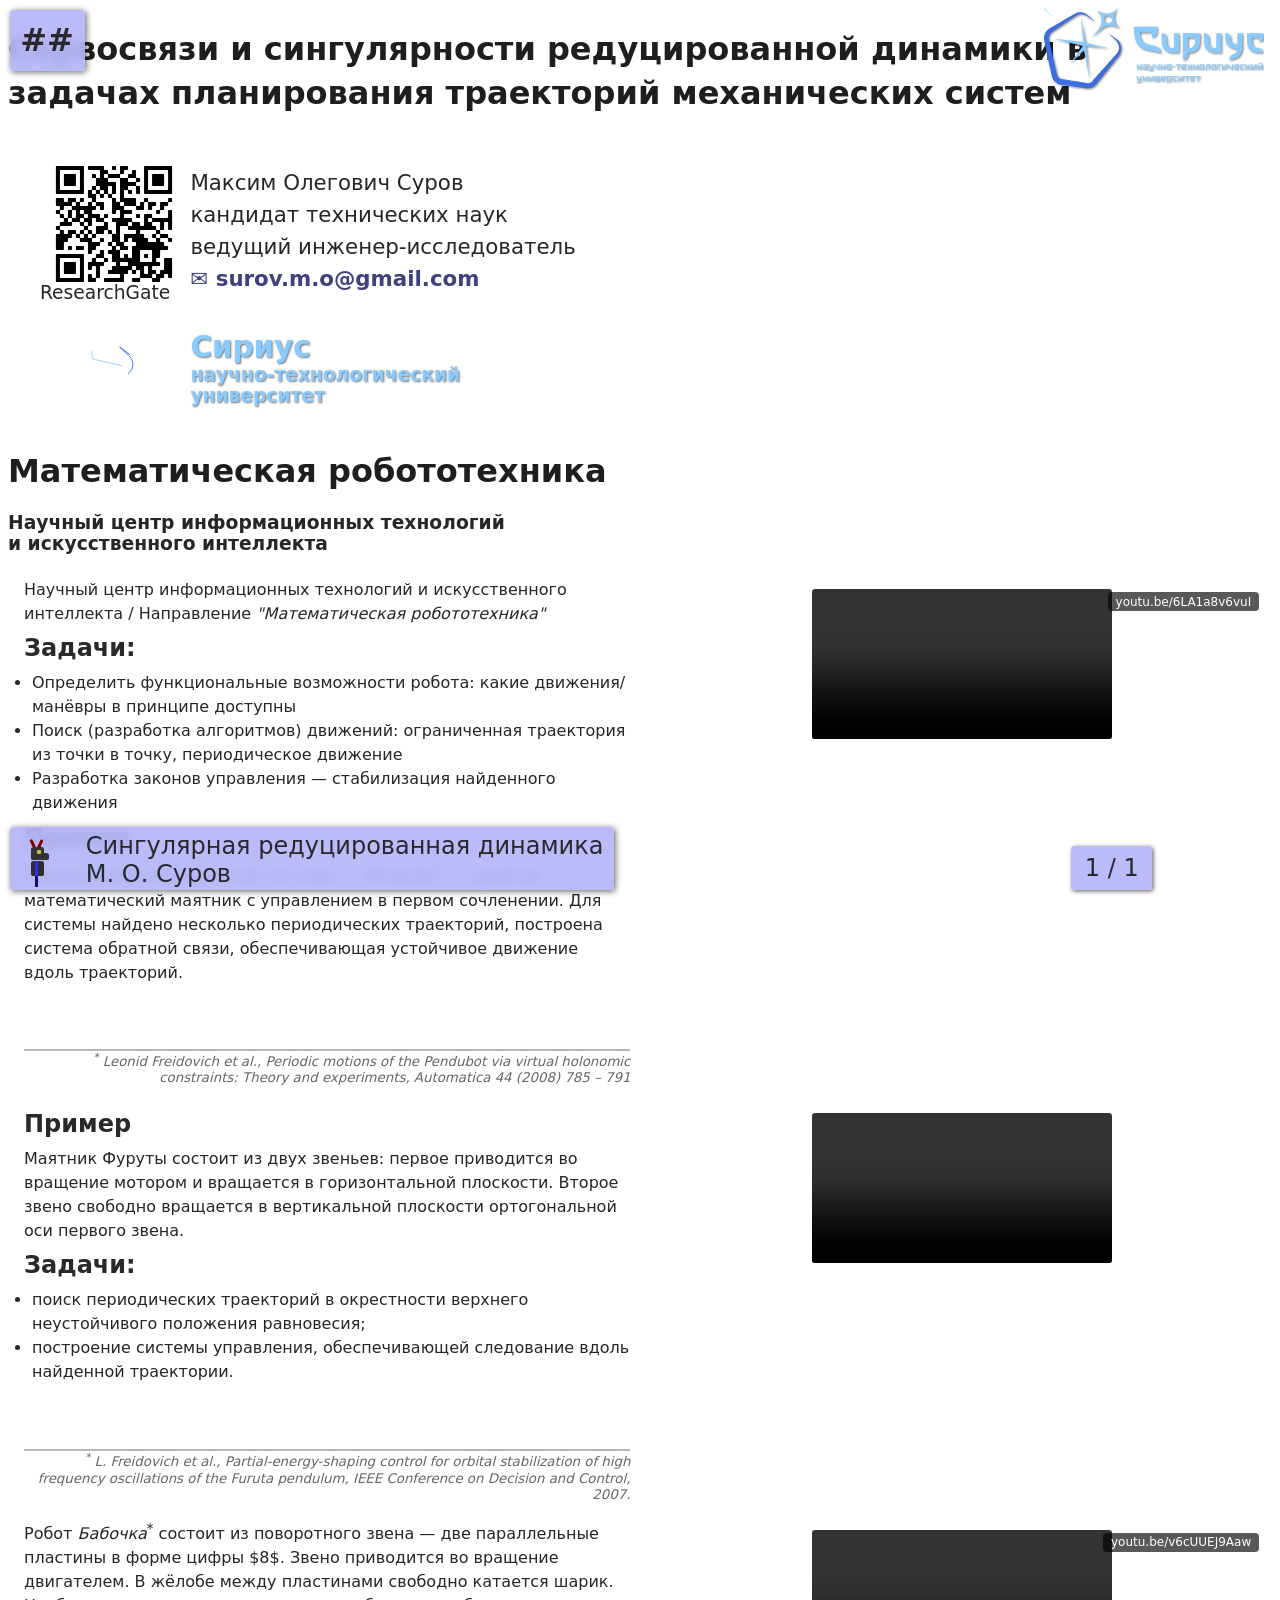
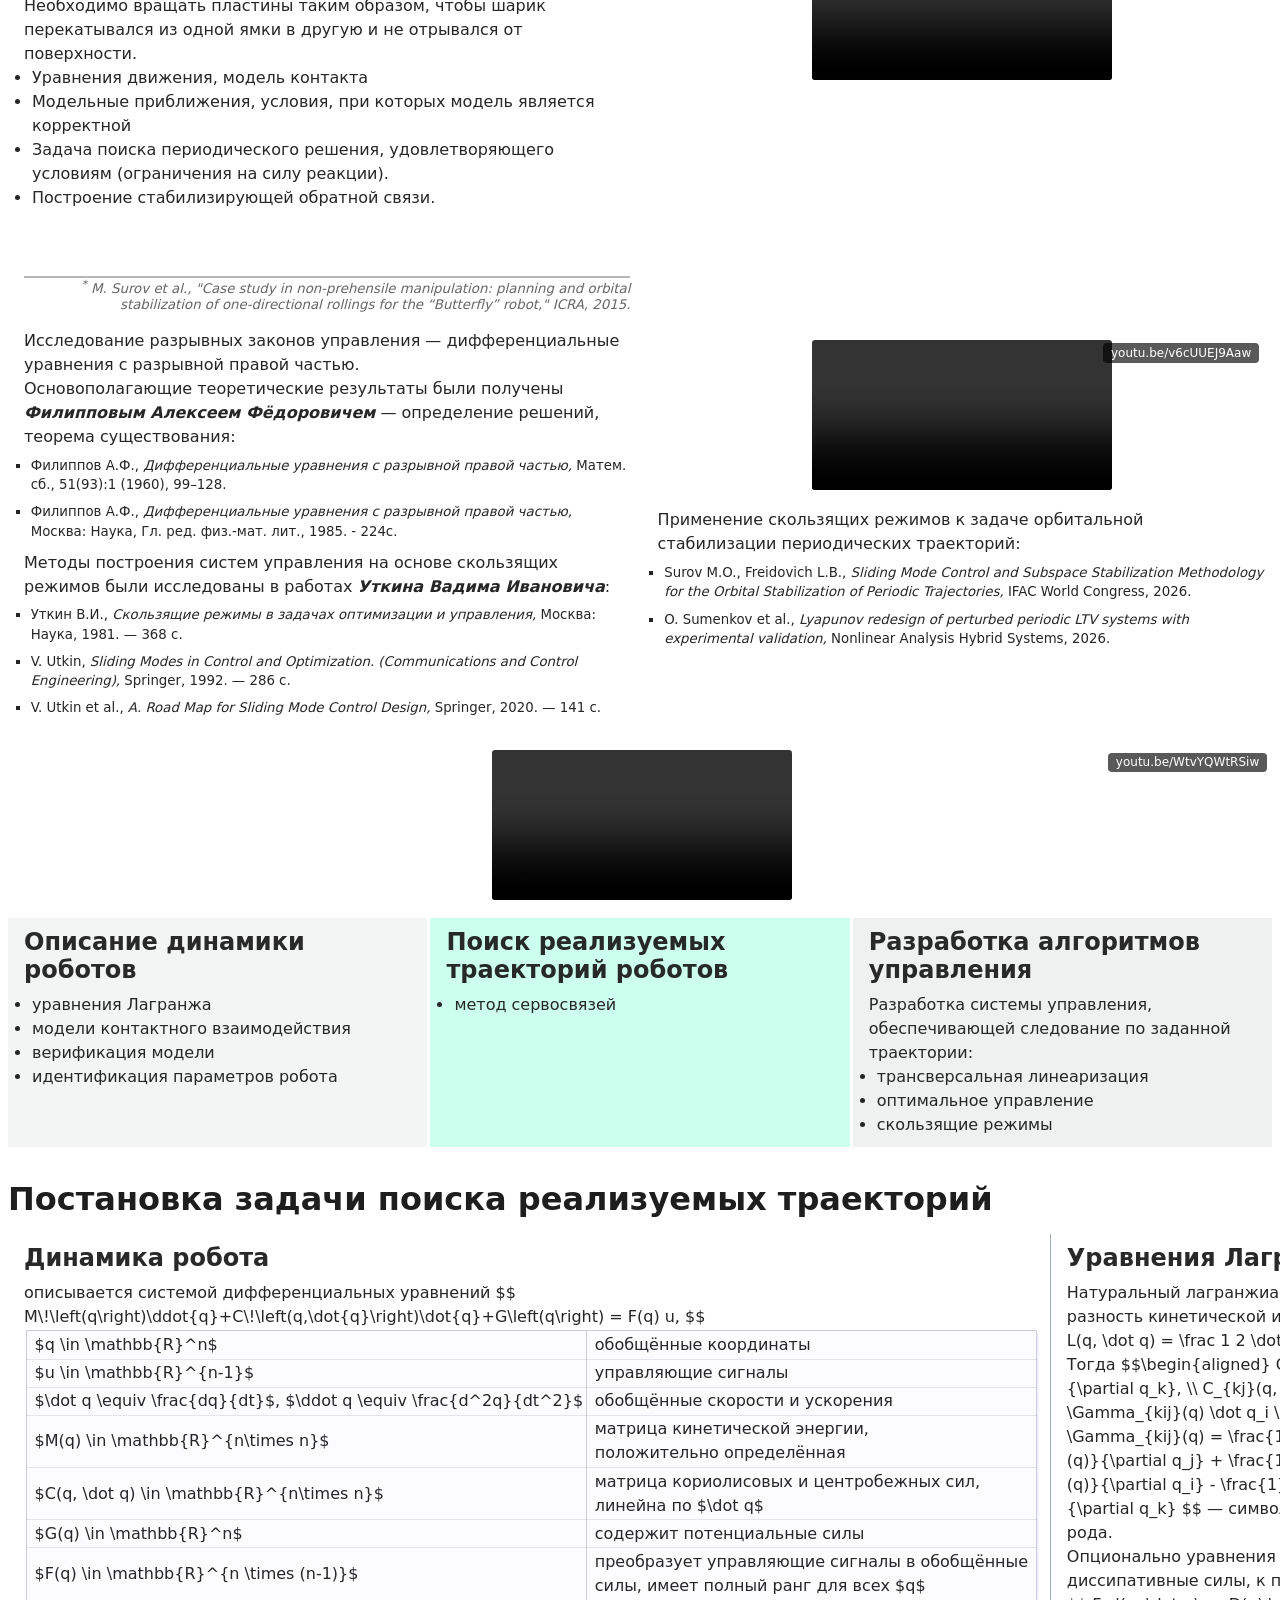
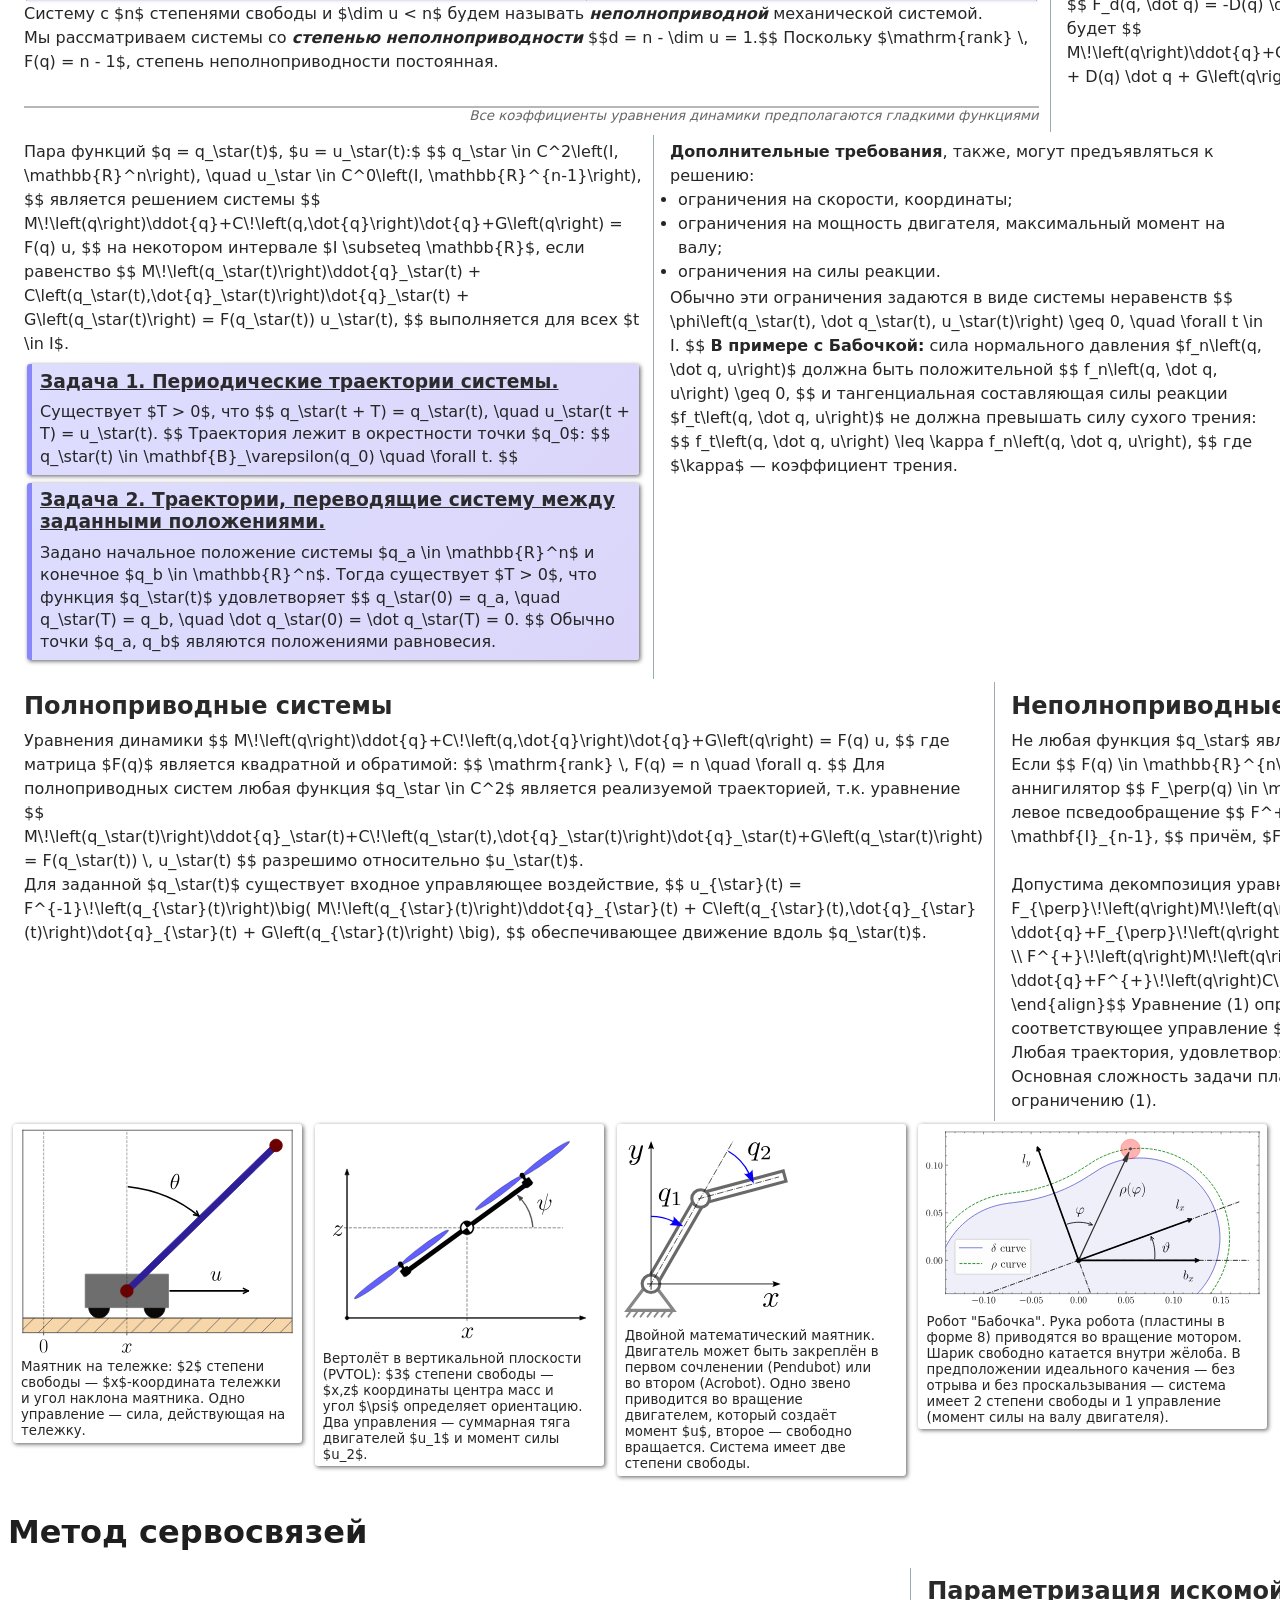
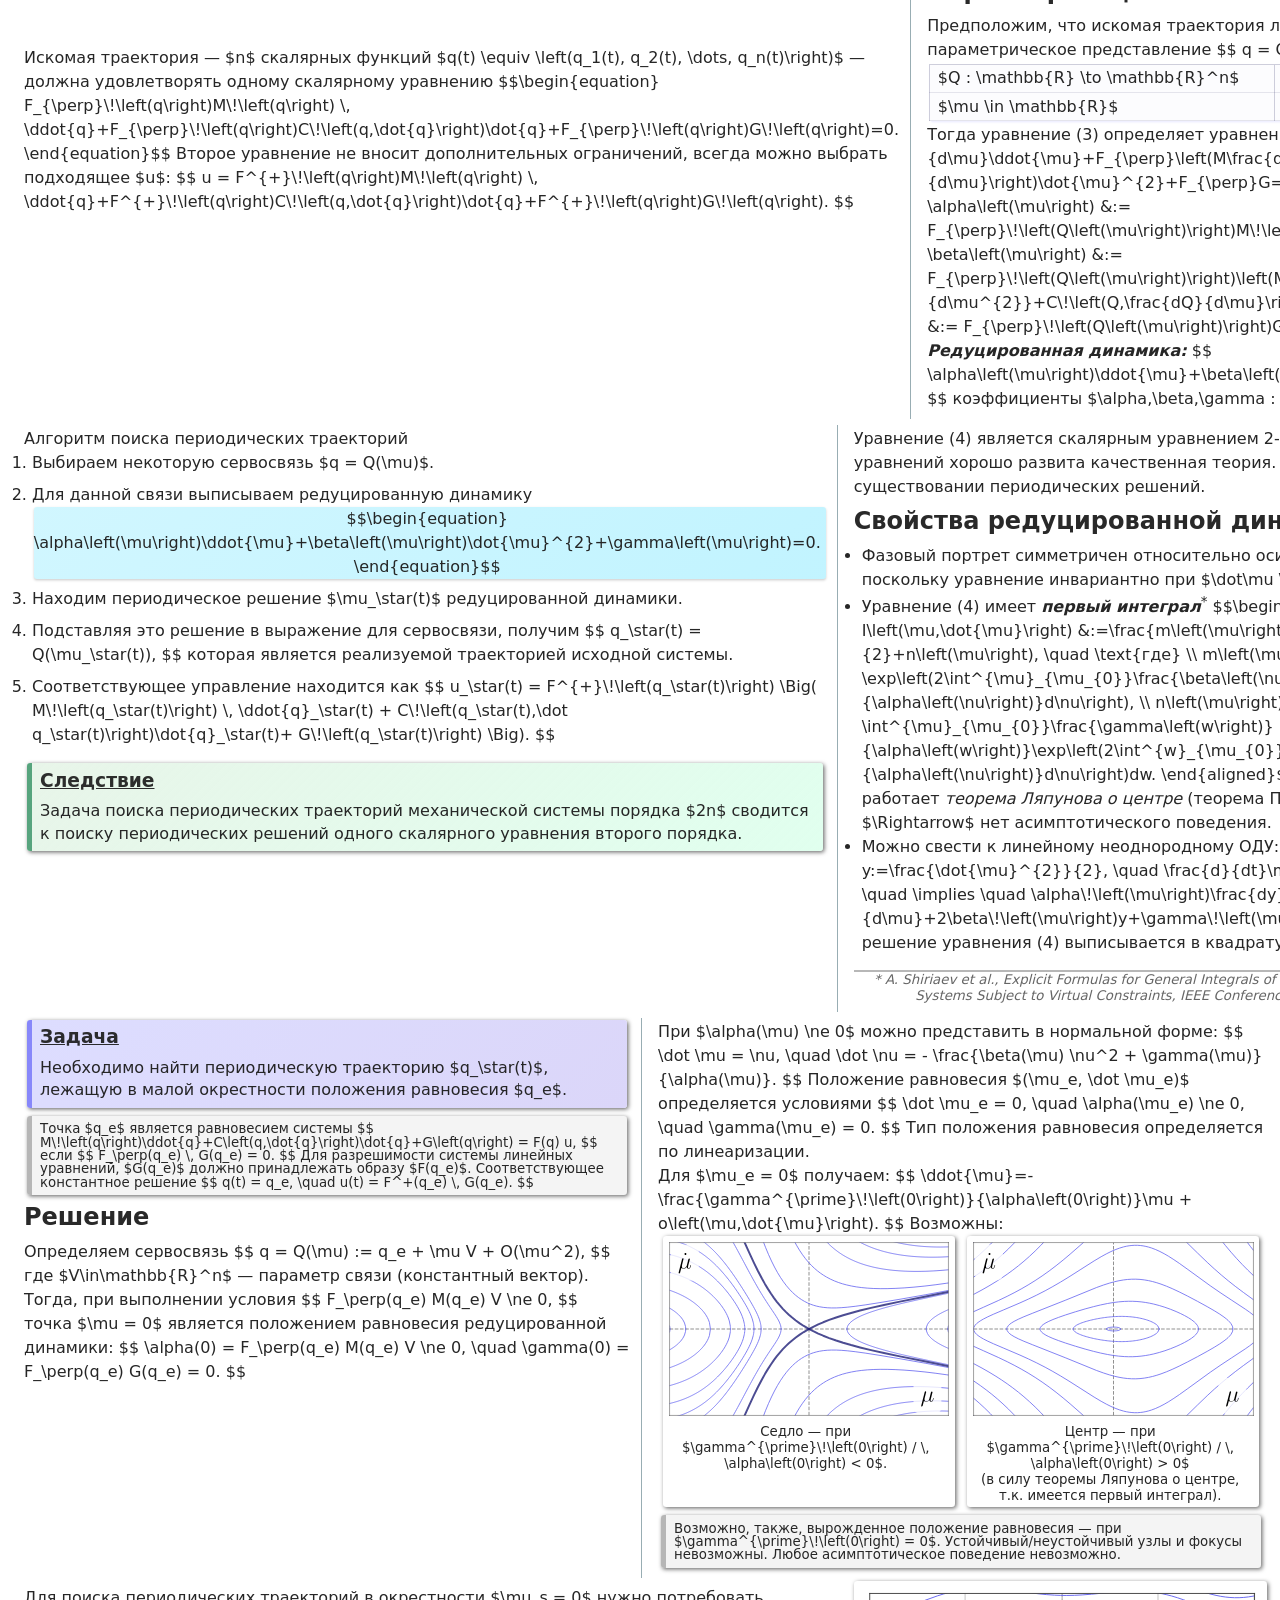
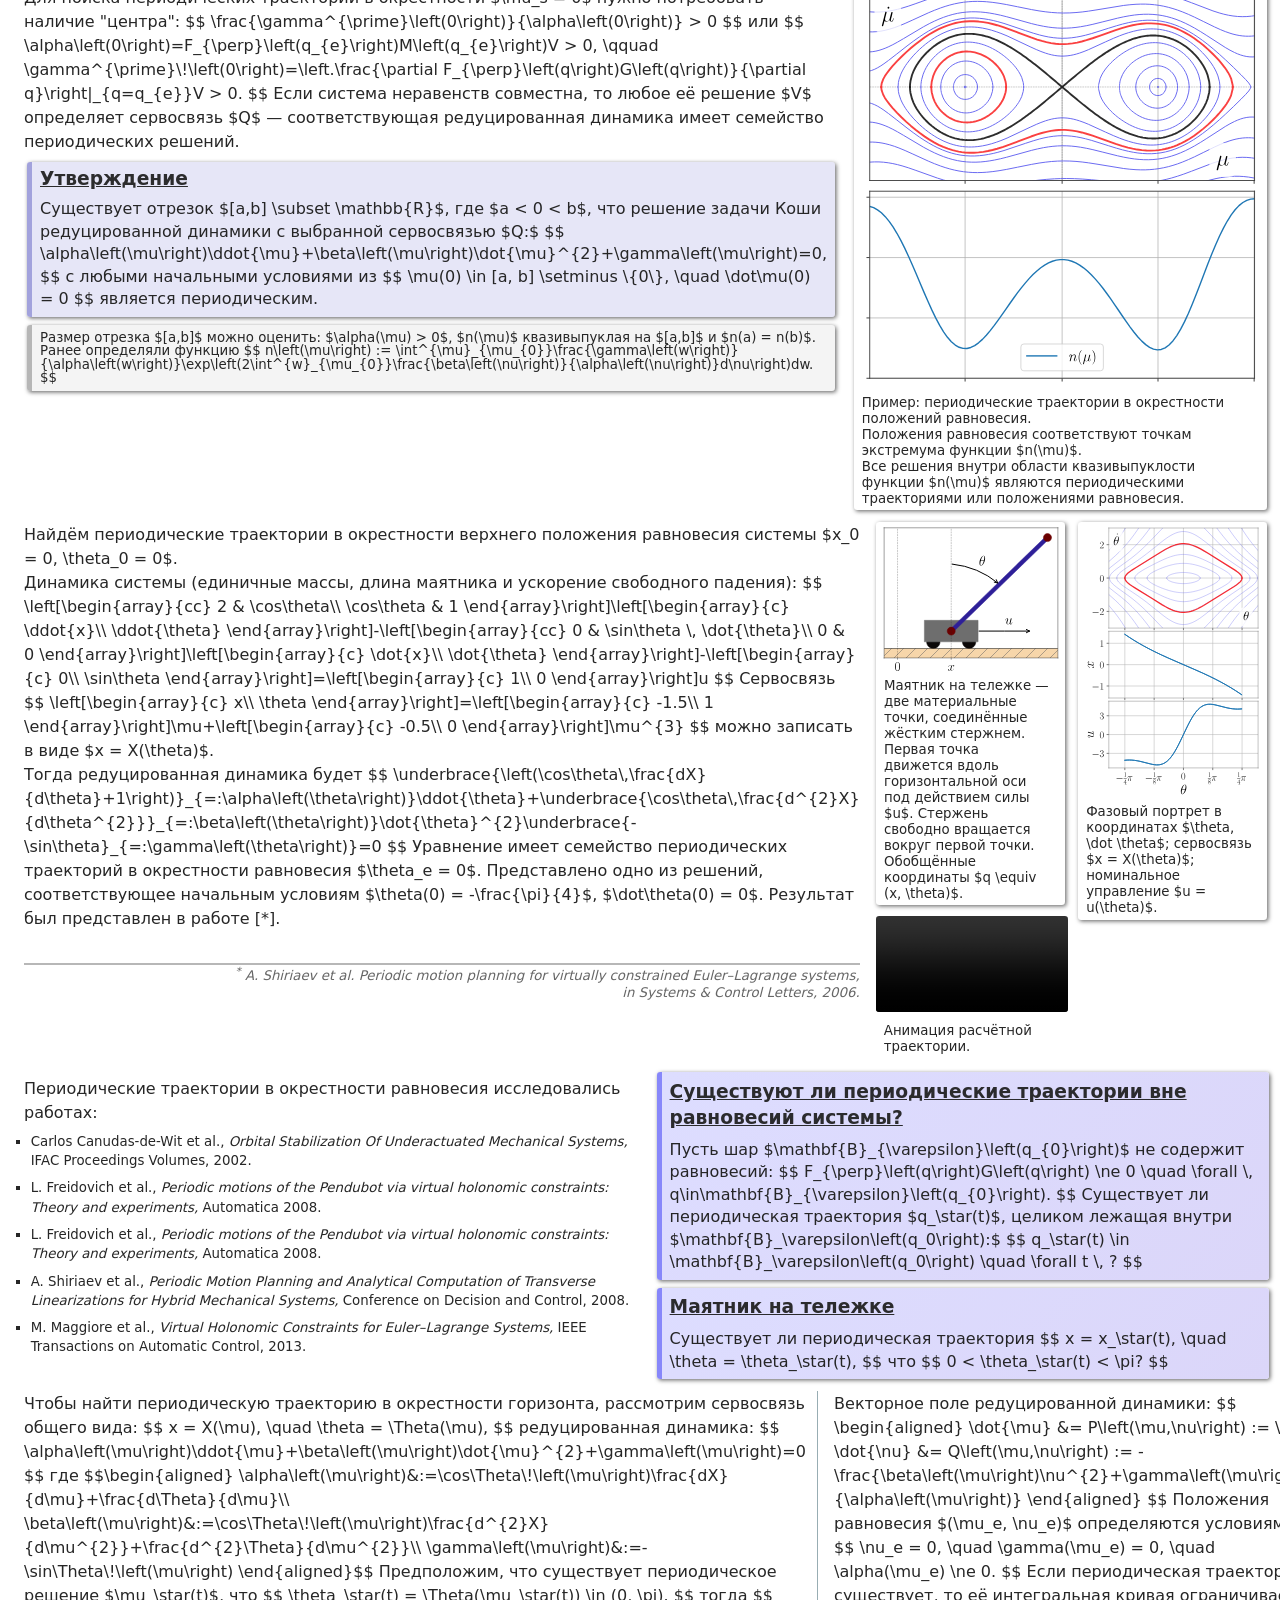
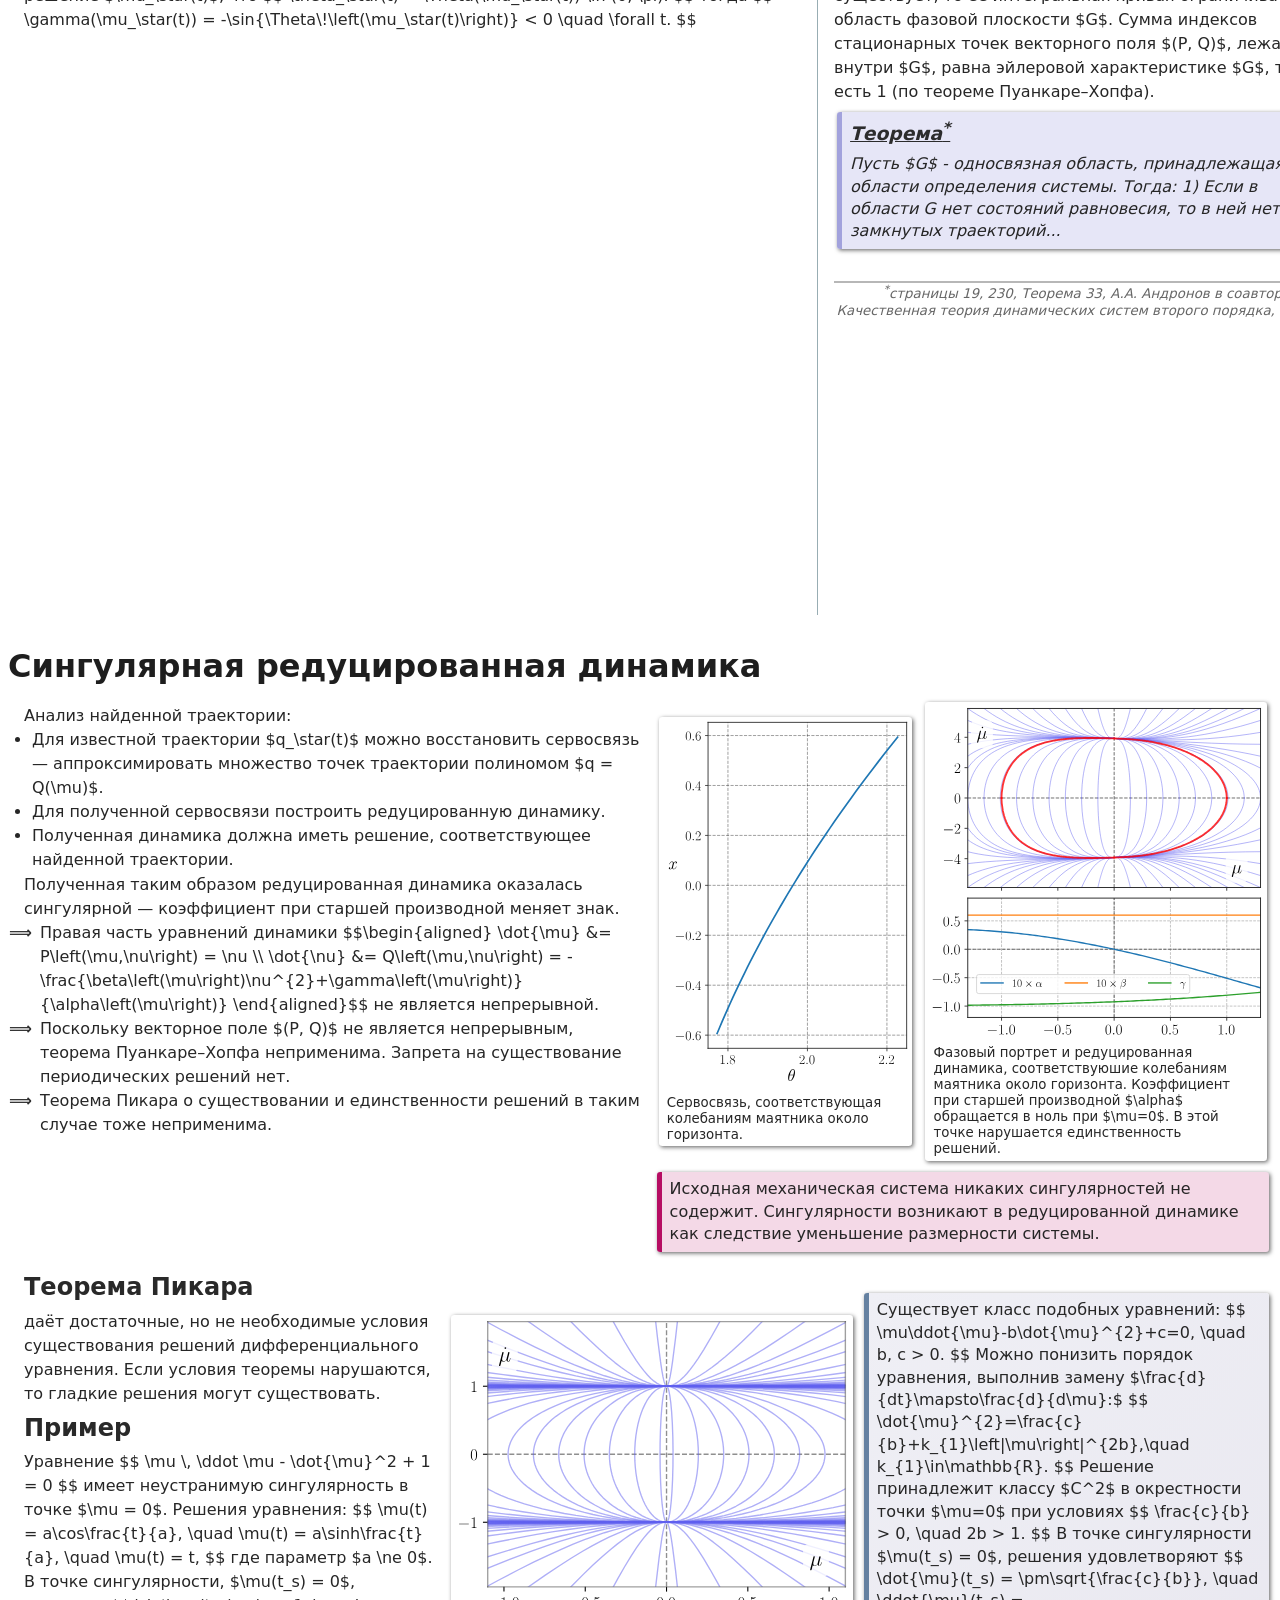
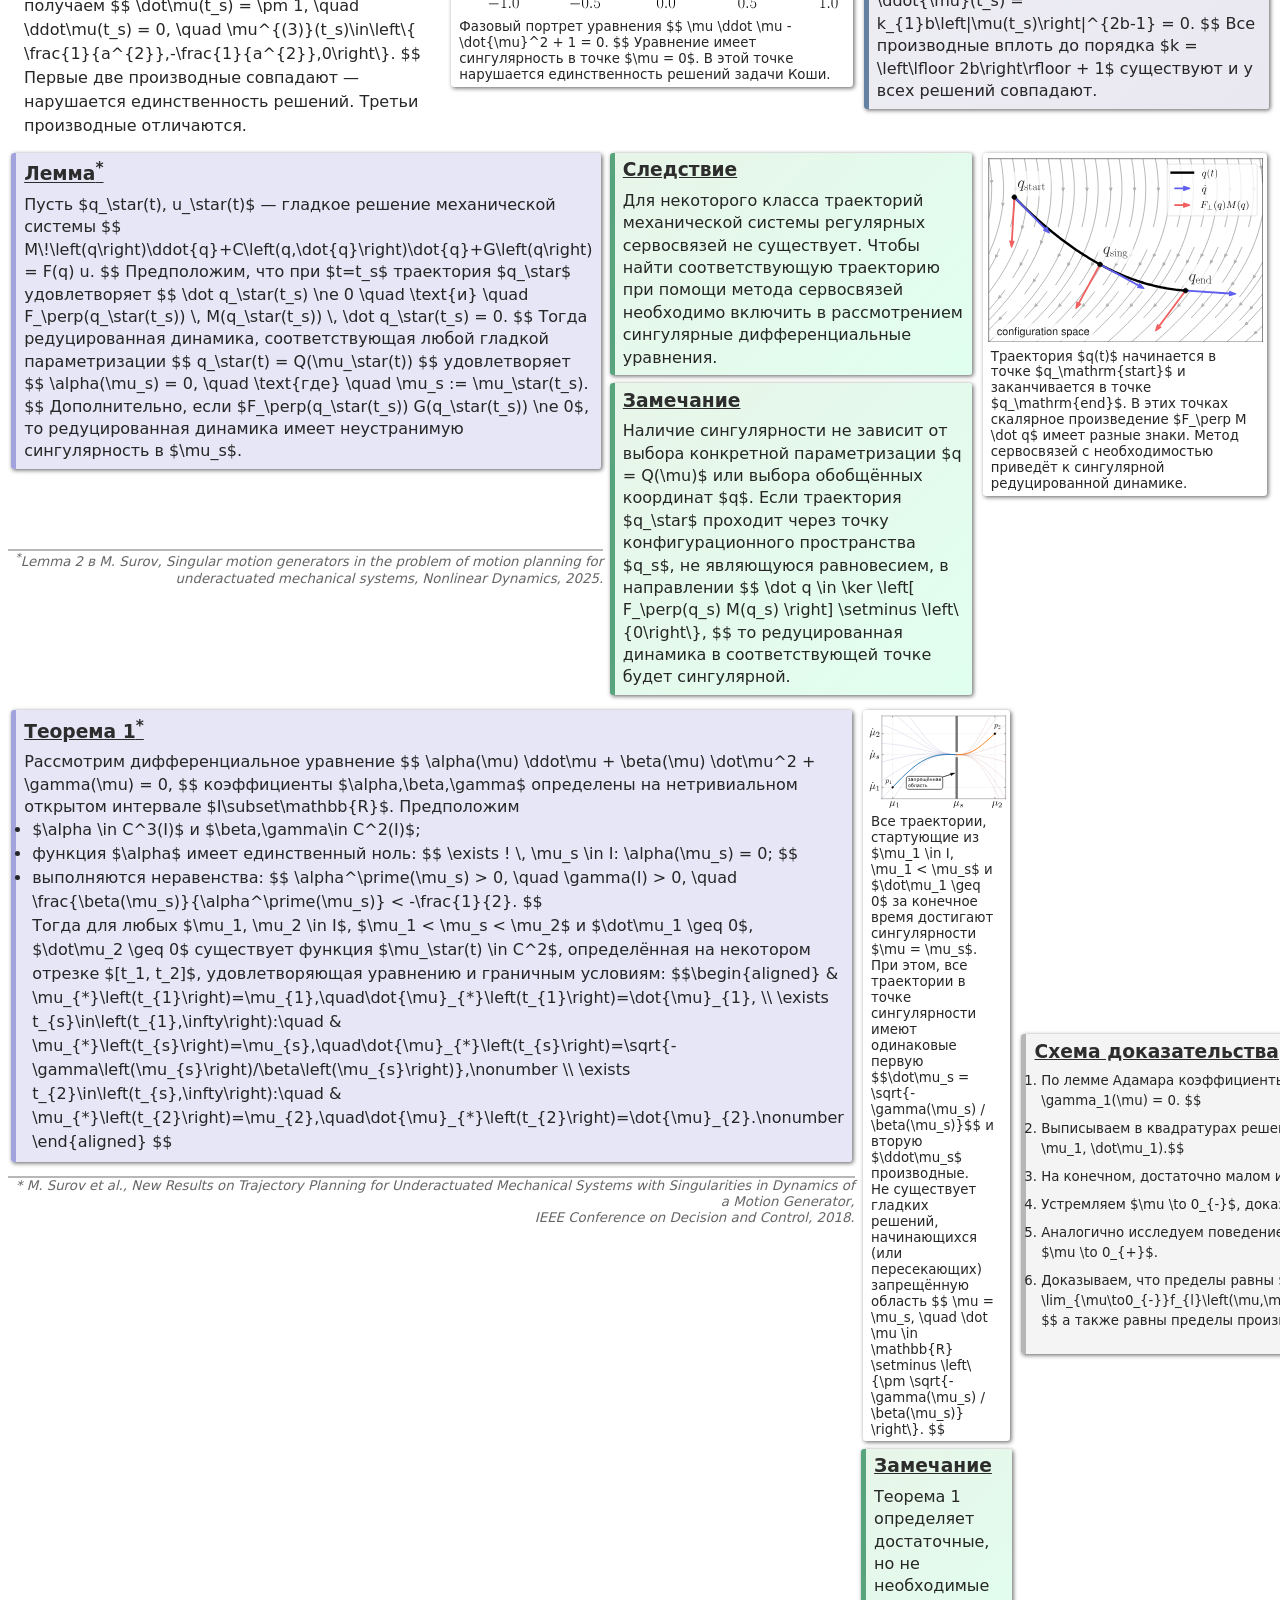
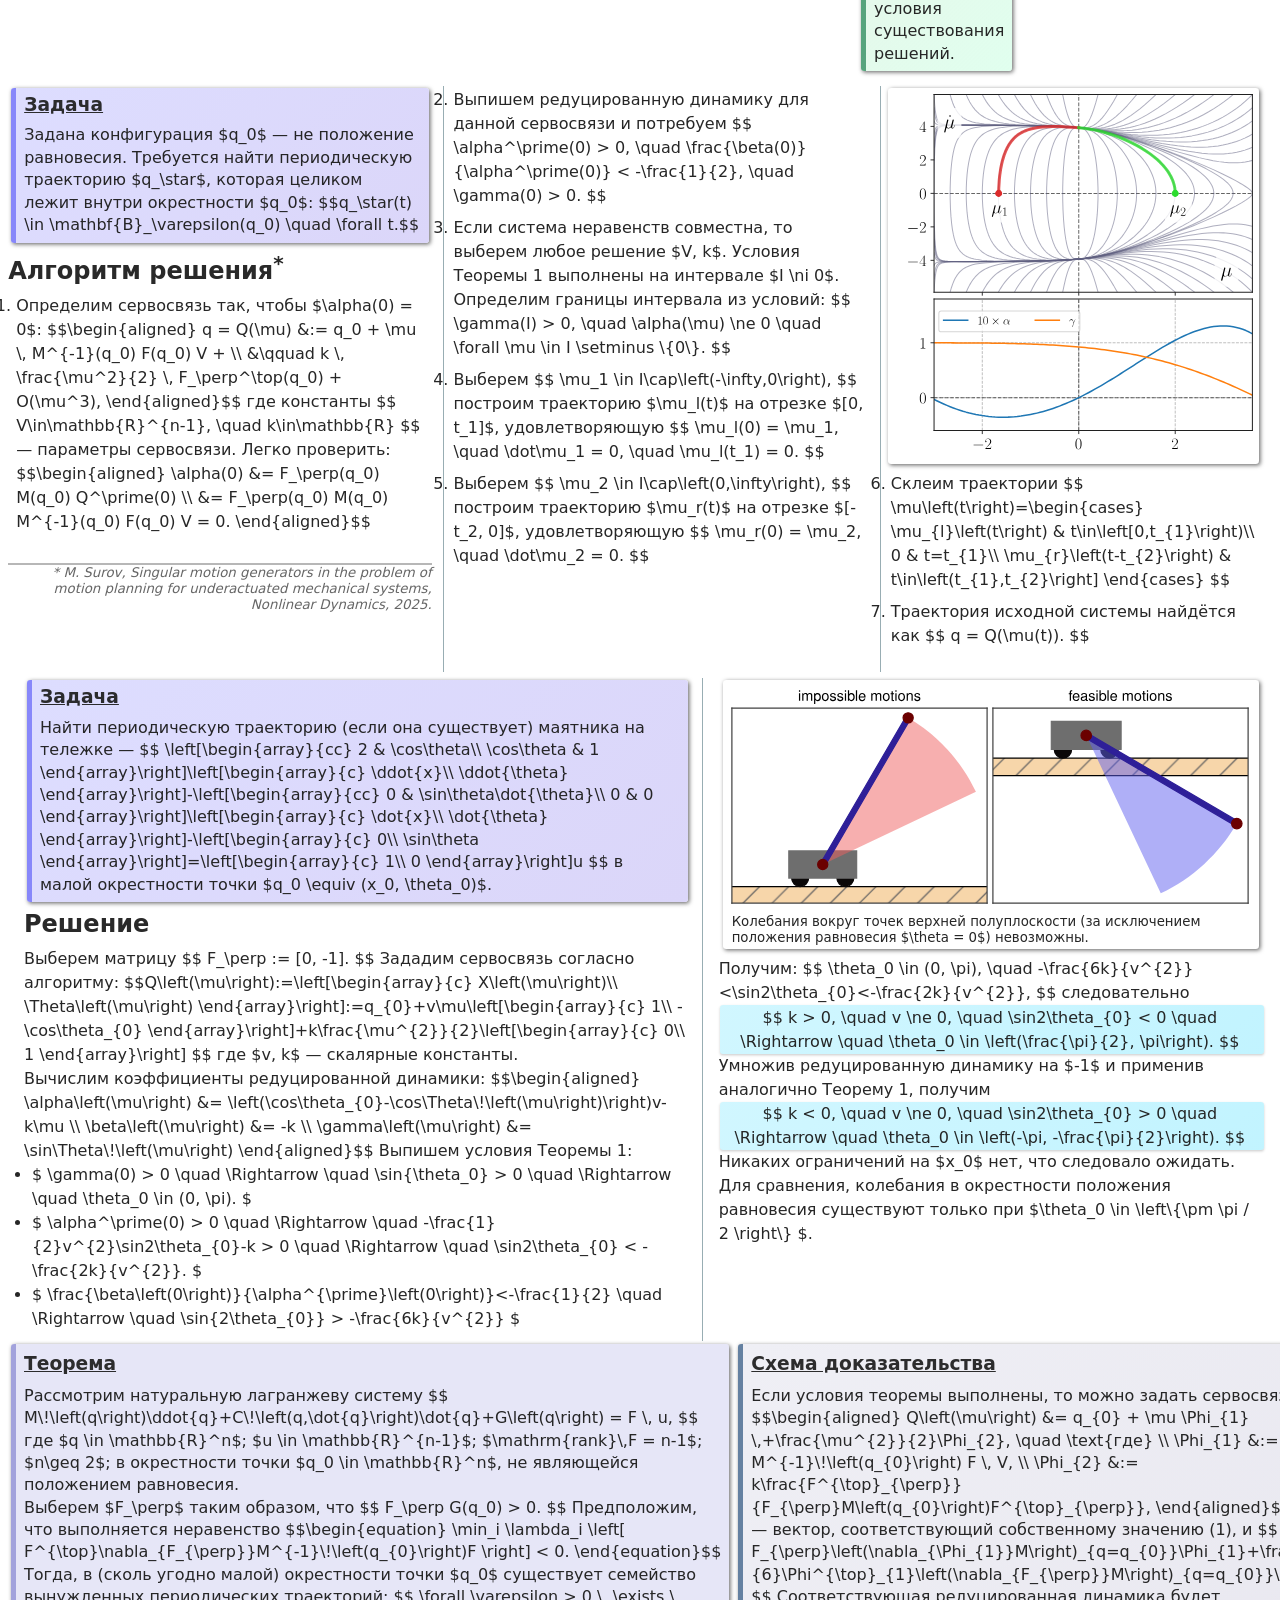
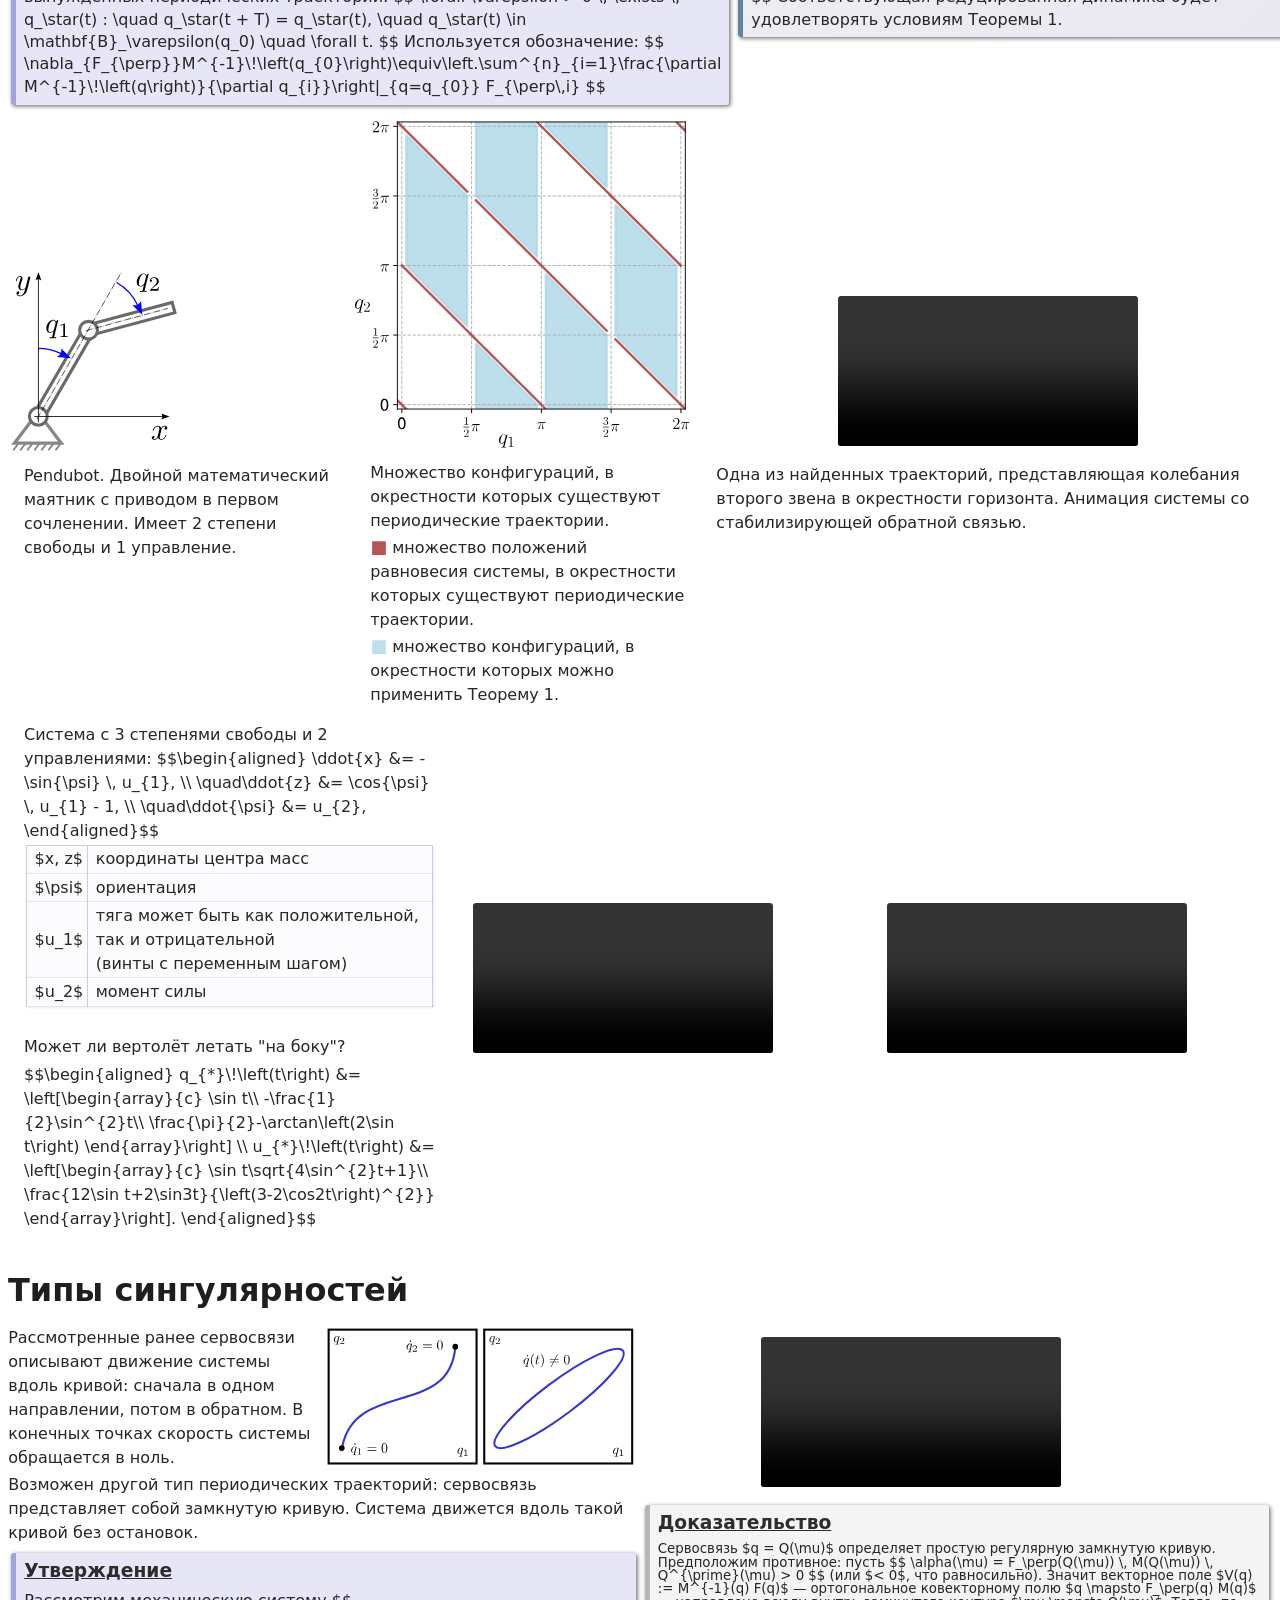
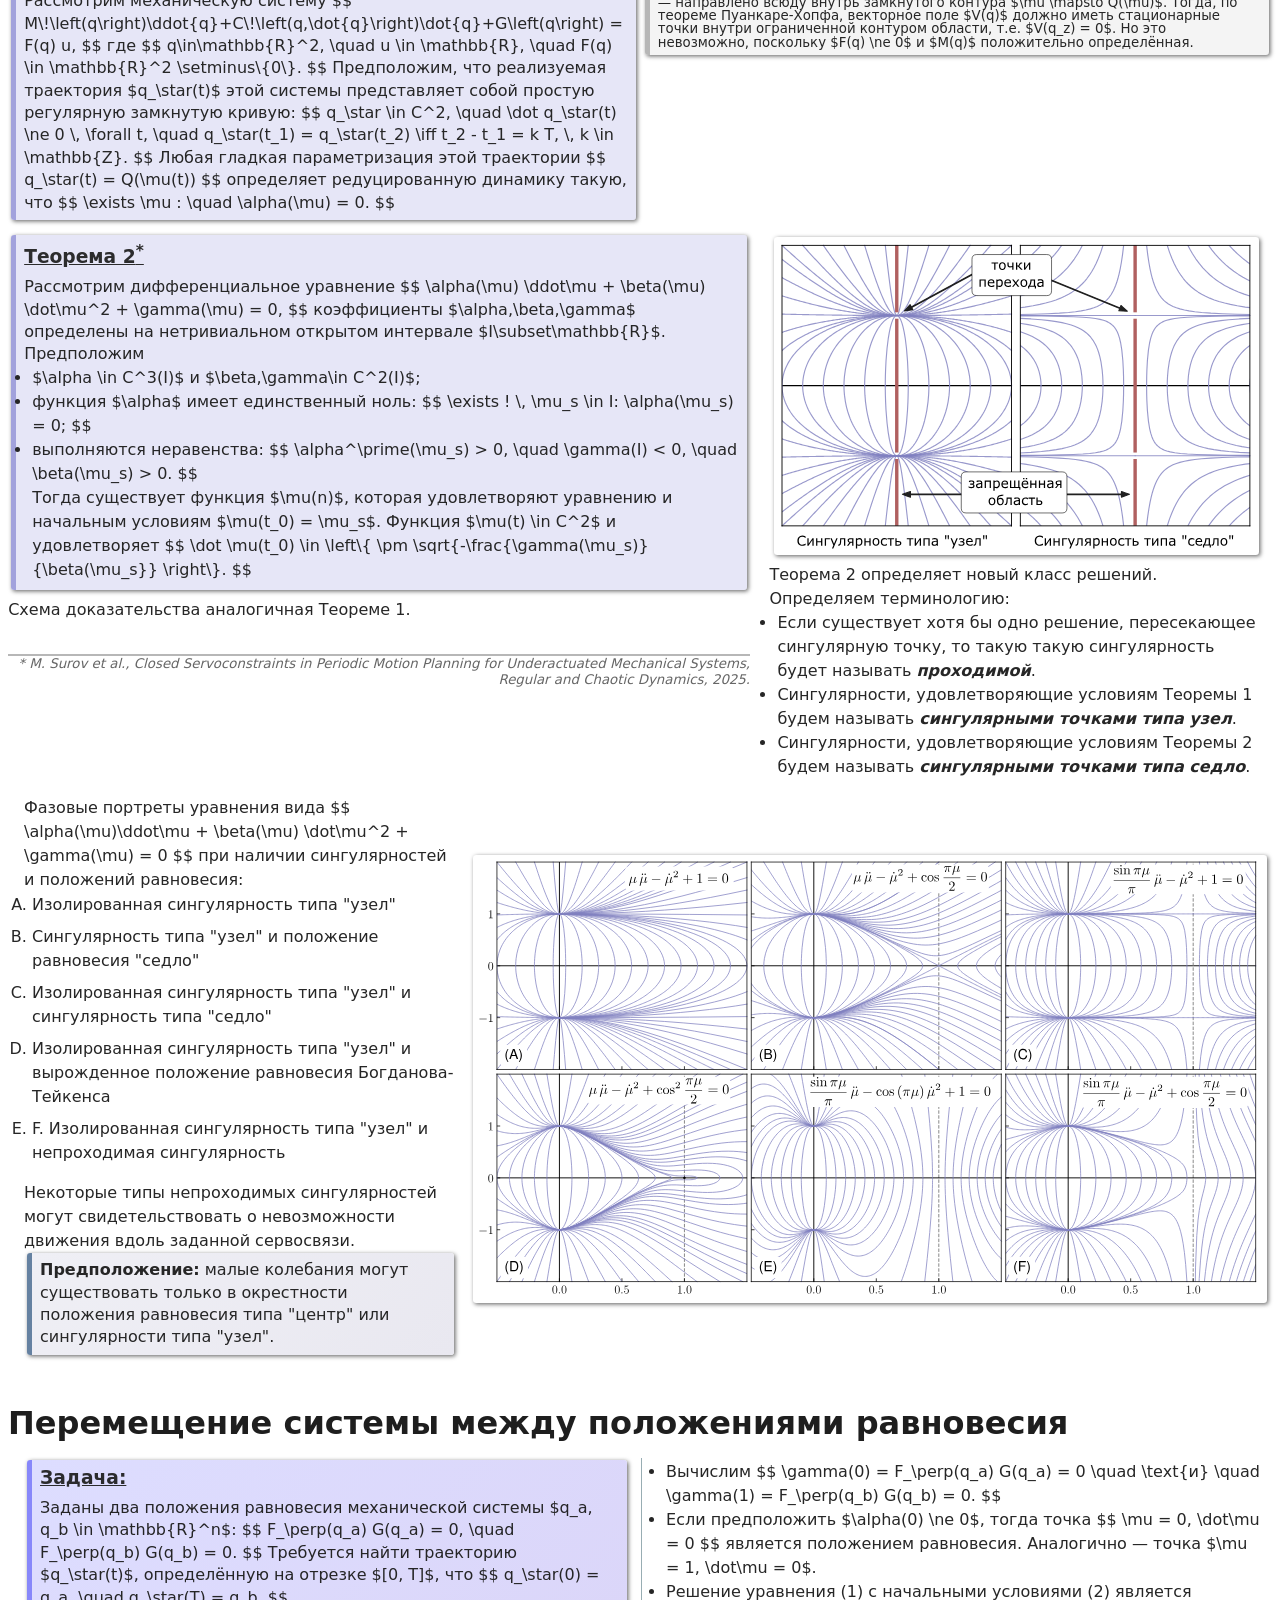
==== commit b1a988ab: "final version" ====
--- a/index.html
+++ b/index.html
@@ -105,8 +105,8 @@
 
         <section>
           <h1>Математическая робототехника</h1>
-          <h2>Научный центр информационных технологий <br>
-            и искусственного интеллекта</h2>
+          <h3>Научный центр информационных технологий <br>
+            и искусственного интеллекта</h3>
         </section>
 
         <section data-title="Математическая Робототехника / Двойной маятник">
@@ -263,7 +263,7 @@
           </div> <!-- cols -->
         </section>
 
-        <section data-title="Математическая Робототехника" data-background-gradient="radial-gradient(#000, #333)">
+        <section data-title="Математическая Робототехника / синхронизация роботов" data-background-gradient="radial-gradient(#000, #333)">
           <div class="video-frame">
             <video src="assets/sync-butterfly-presentation.mp4" controls autoplay muted loop playsinline></video>
             <div class="credit">
@@ -272,7 +272,7 @@
           </div>
         </section>
 
-        <section data-title="Математическая Робототехника">
+        <section data-title="Тематика исследований">
           <div class="cols">
             <div class="regular" style="background-color: rgba(215, 219, 218, 0.308);">
               <div class="title">
@@ -2327,7 +2327,7 @@
         minScale: 0.2,
         maxScale: 2.0,
 				history: true,
-				transition: 'linear',
+				transition: 'none',
 				mathjax4: {
 					tex: {
 						inlineMath: [['$', '$'], ['\\(', '\\)']],
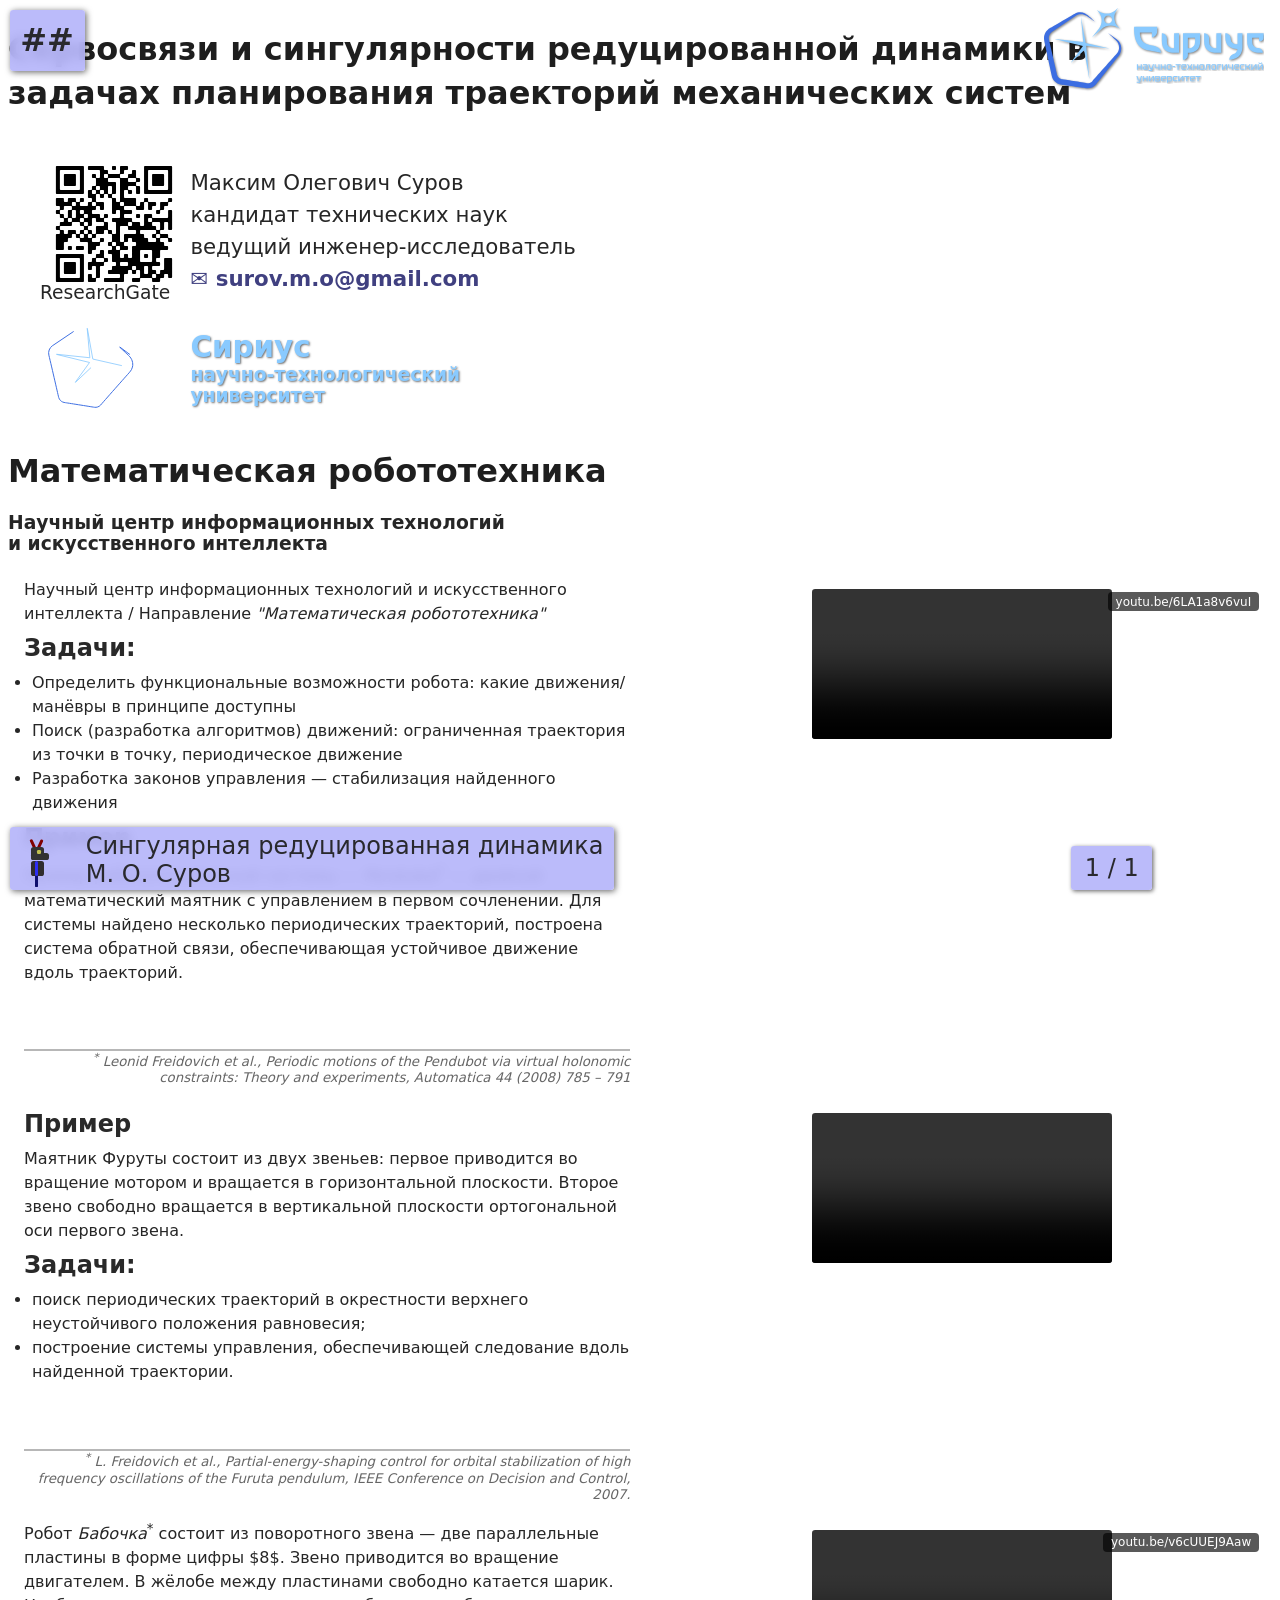
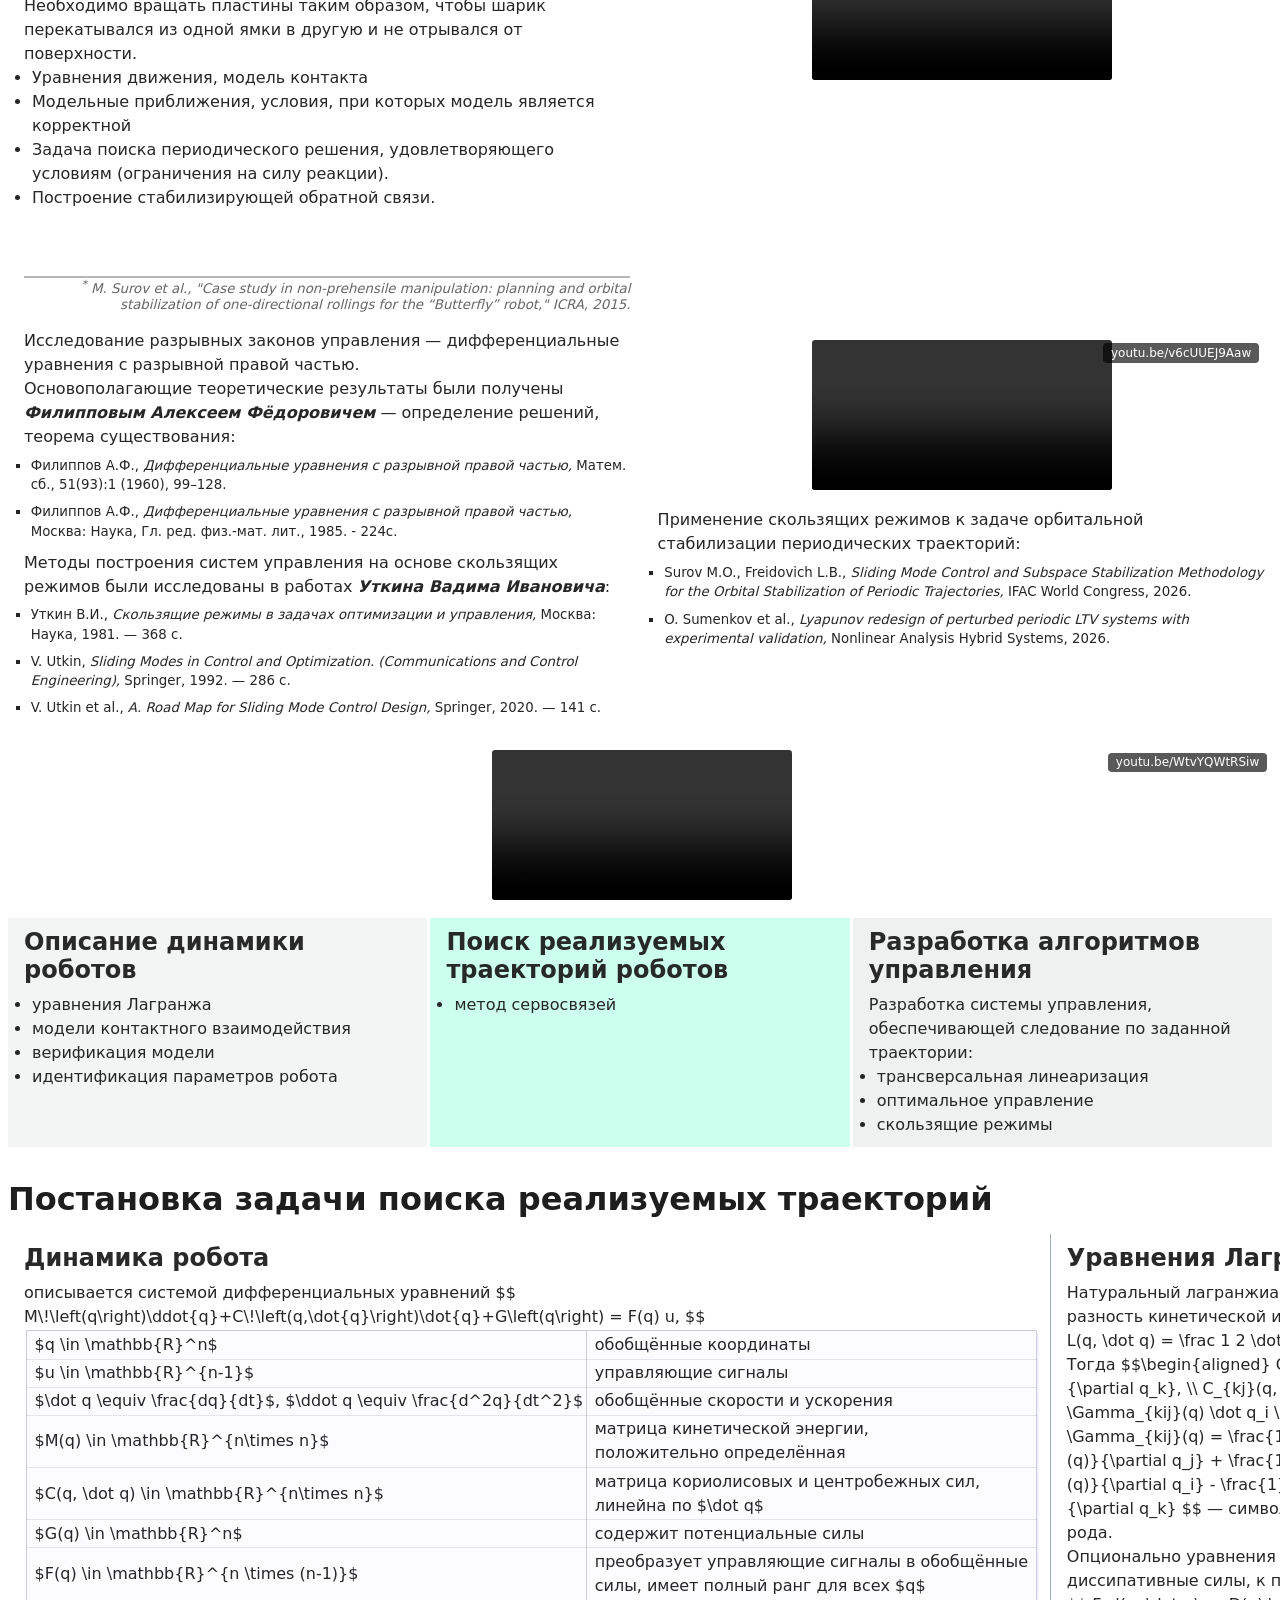
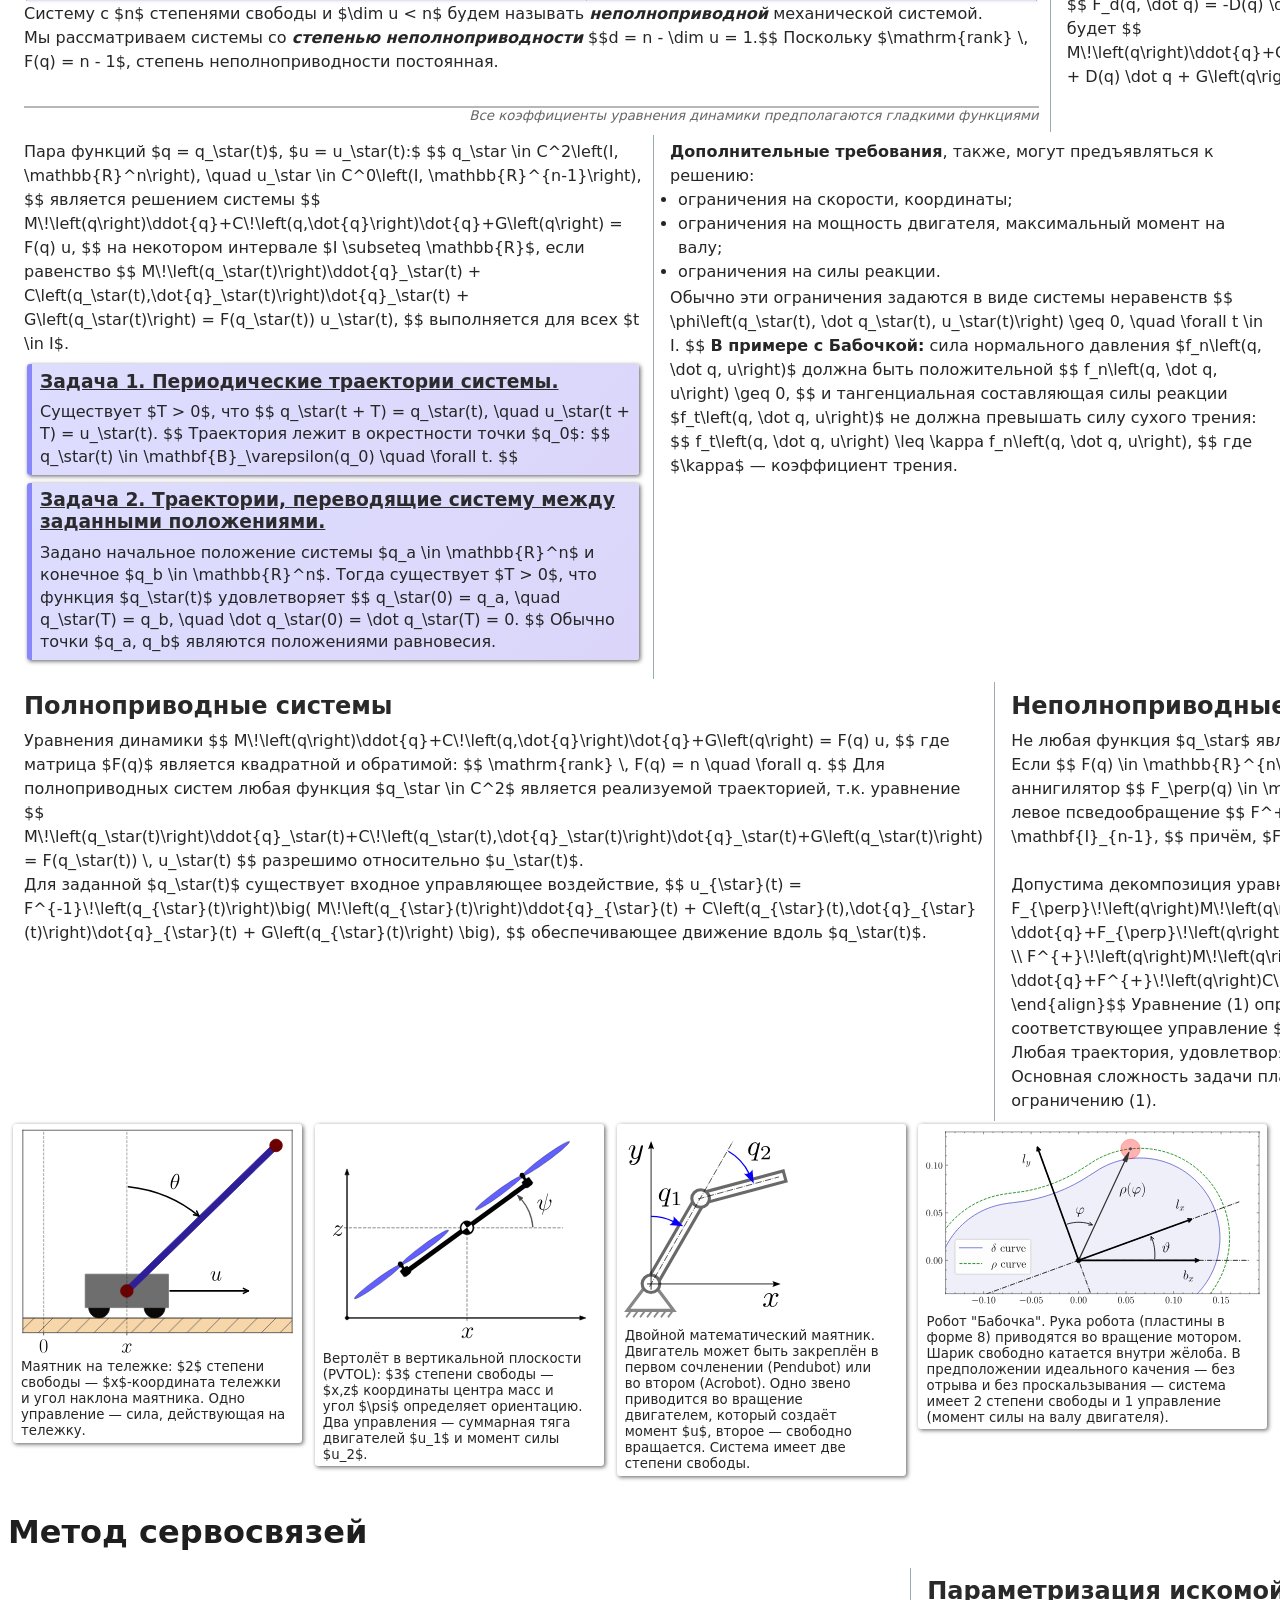
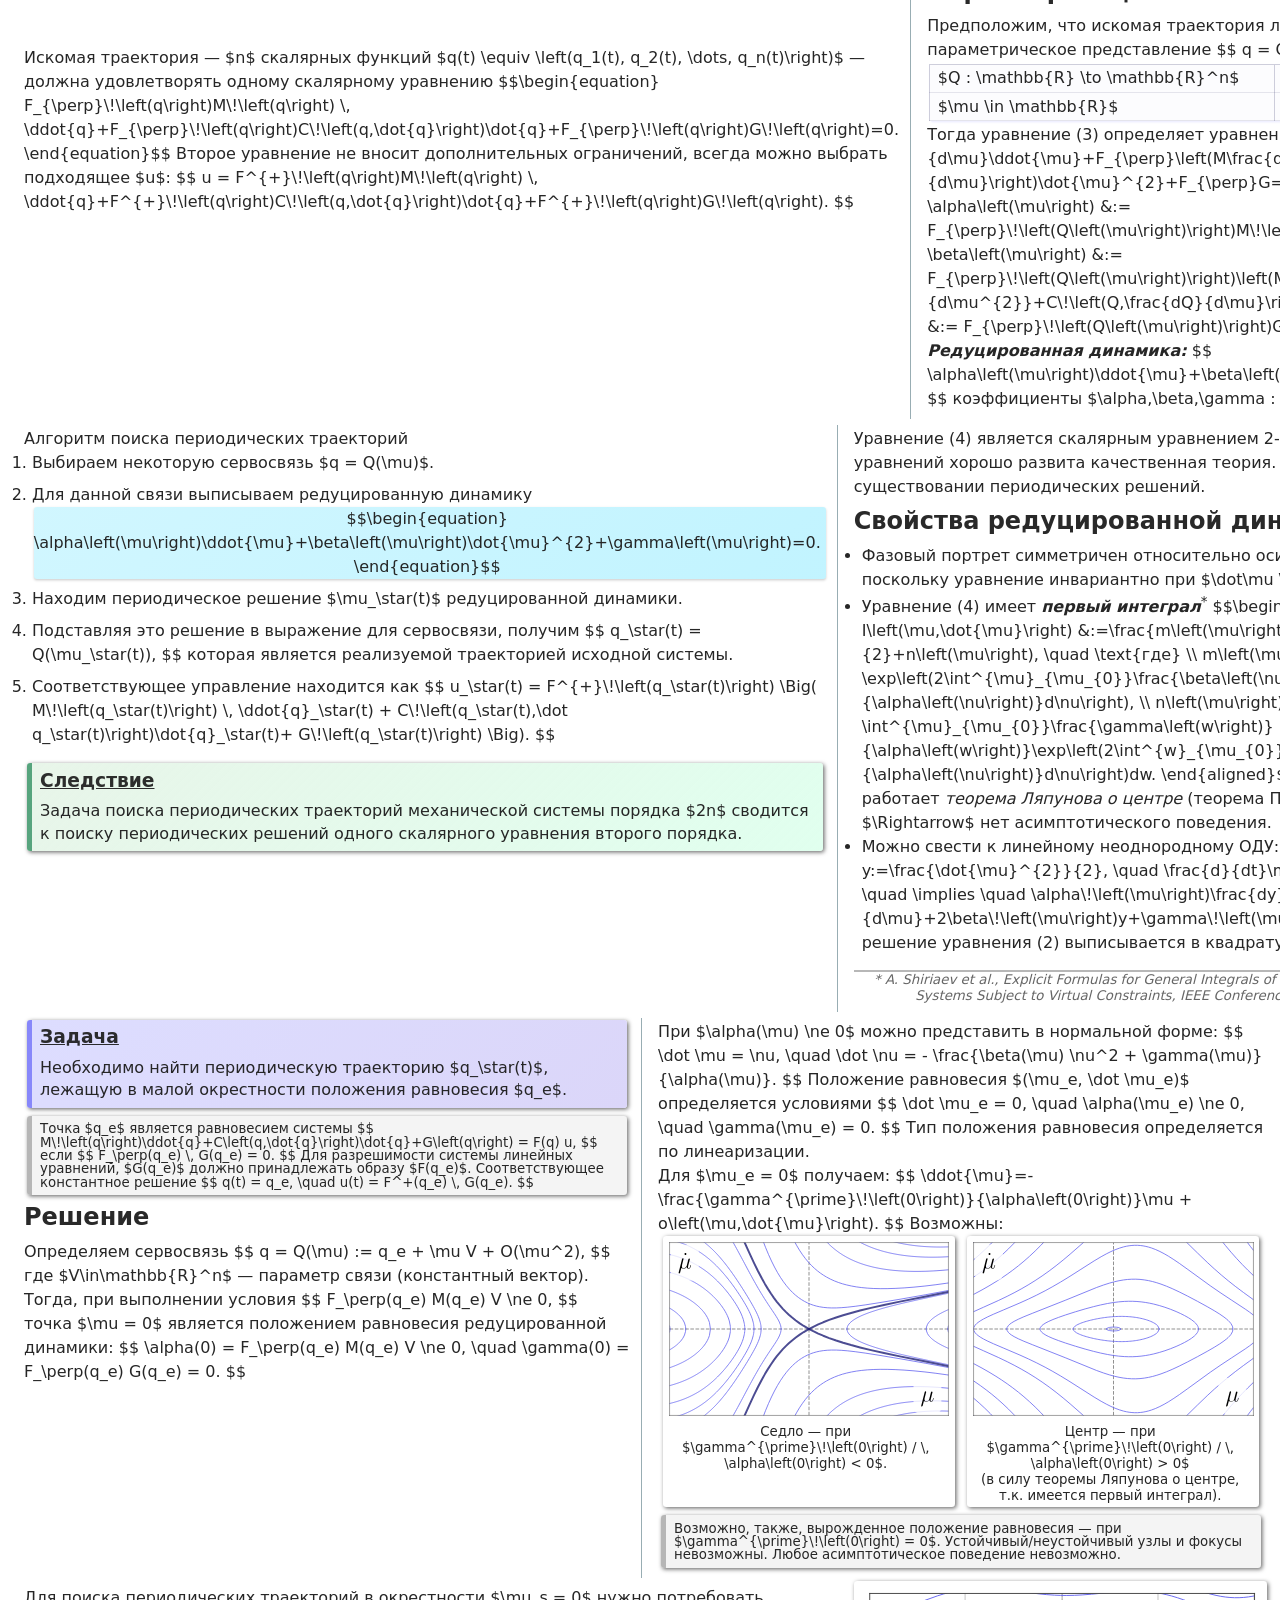
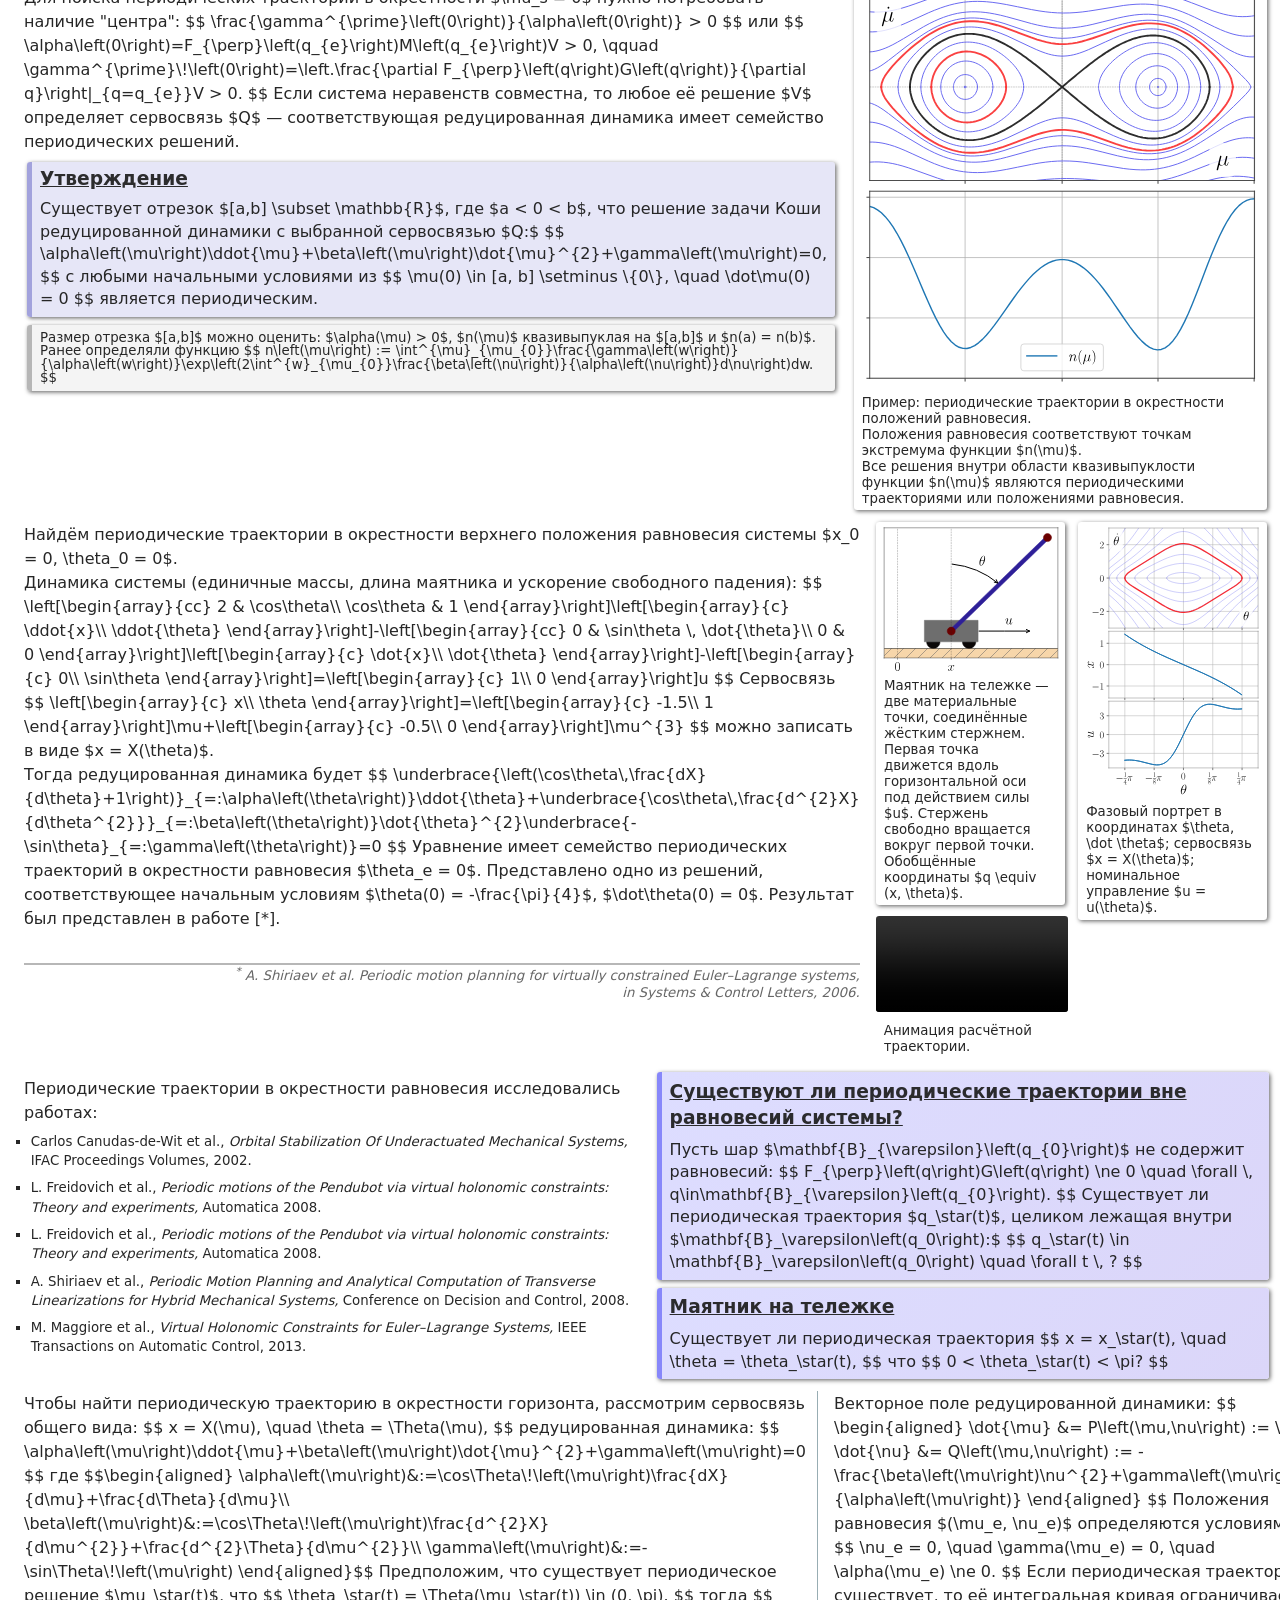
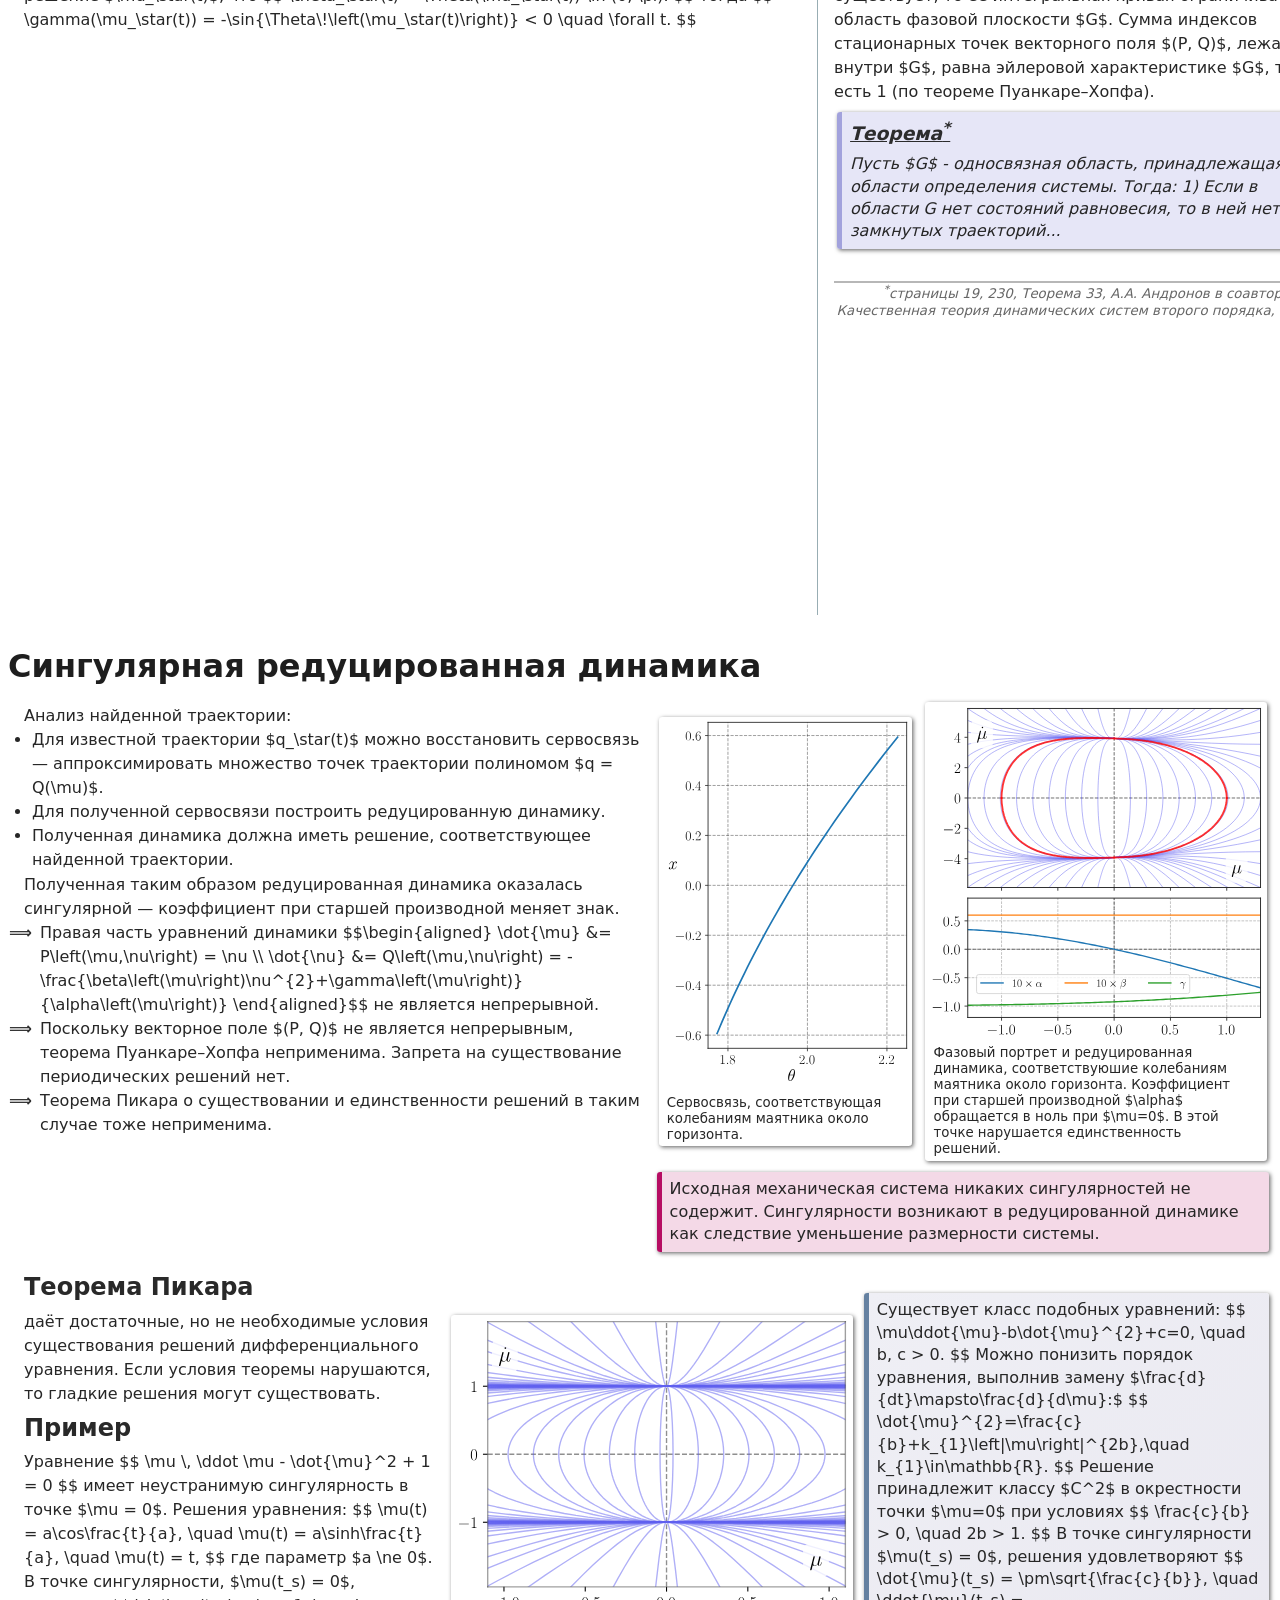
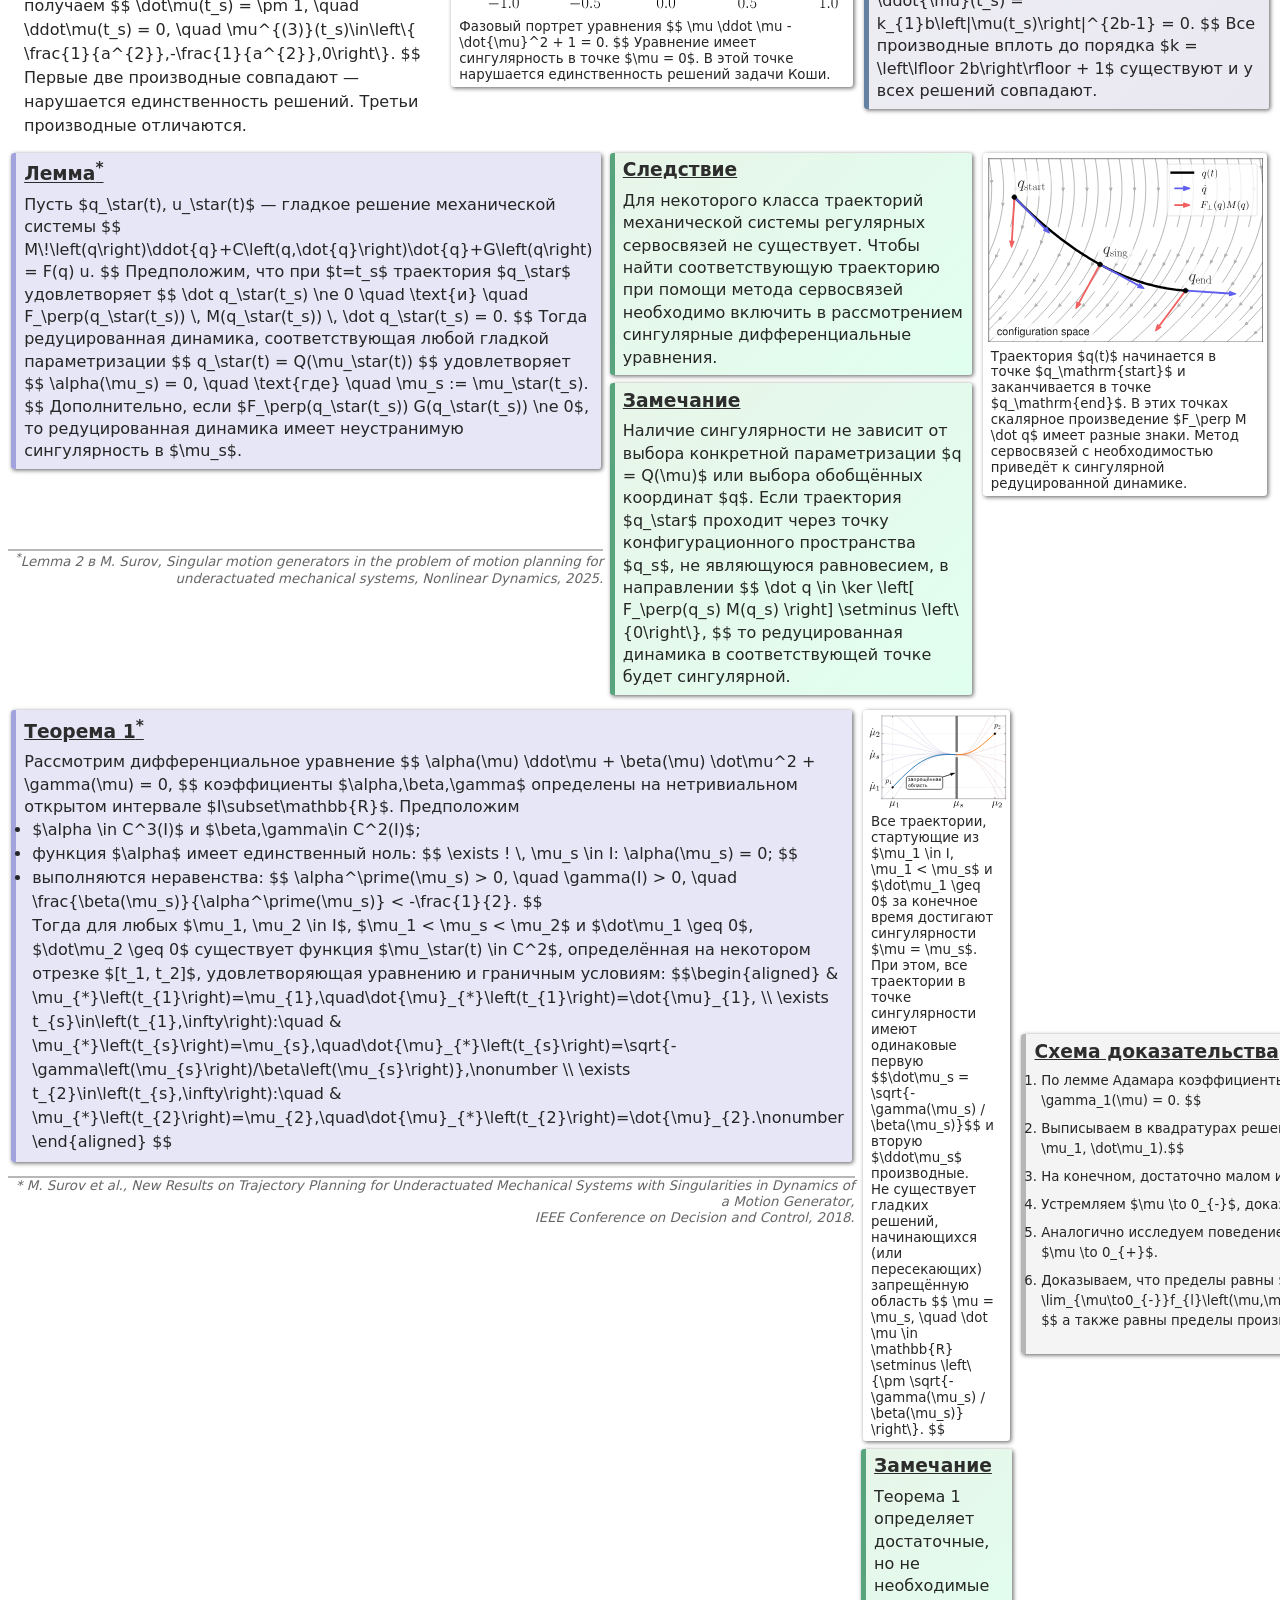
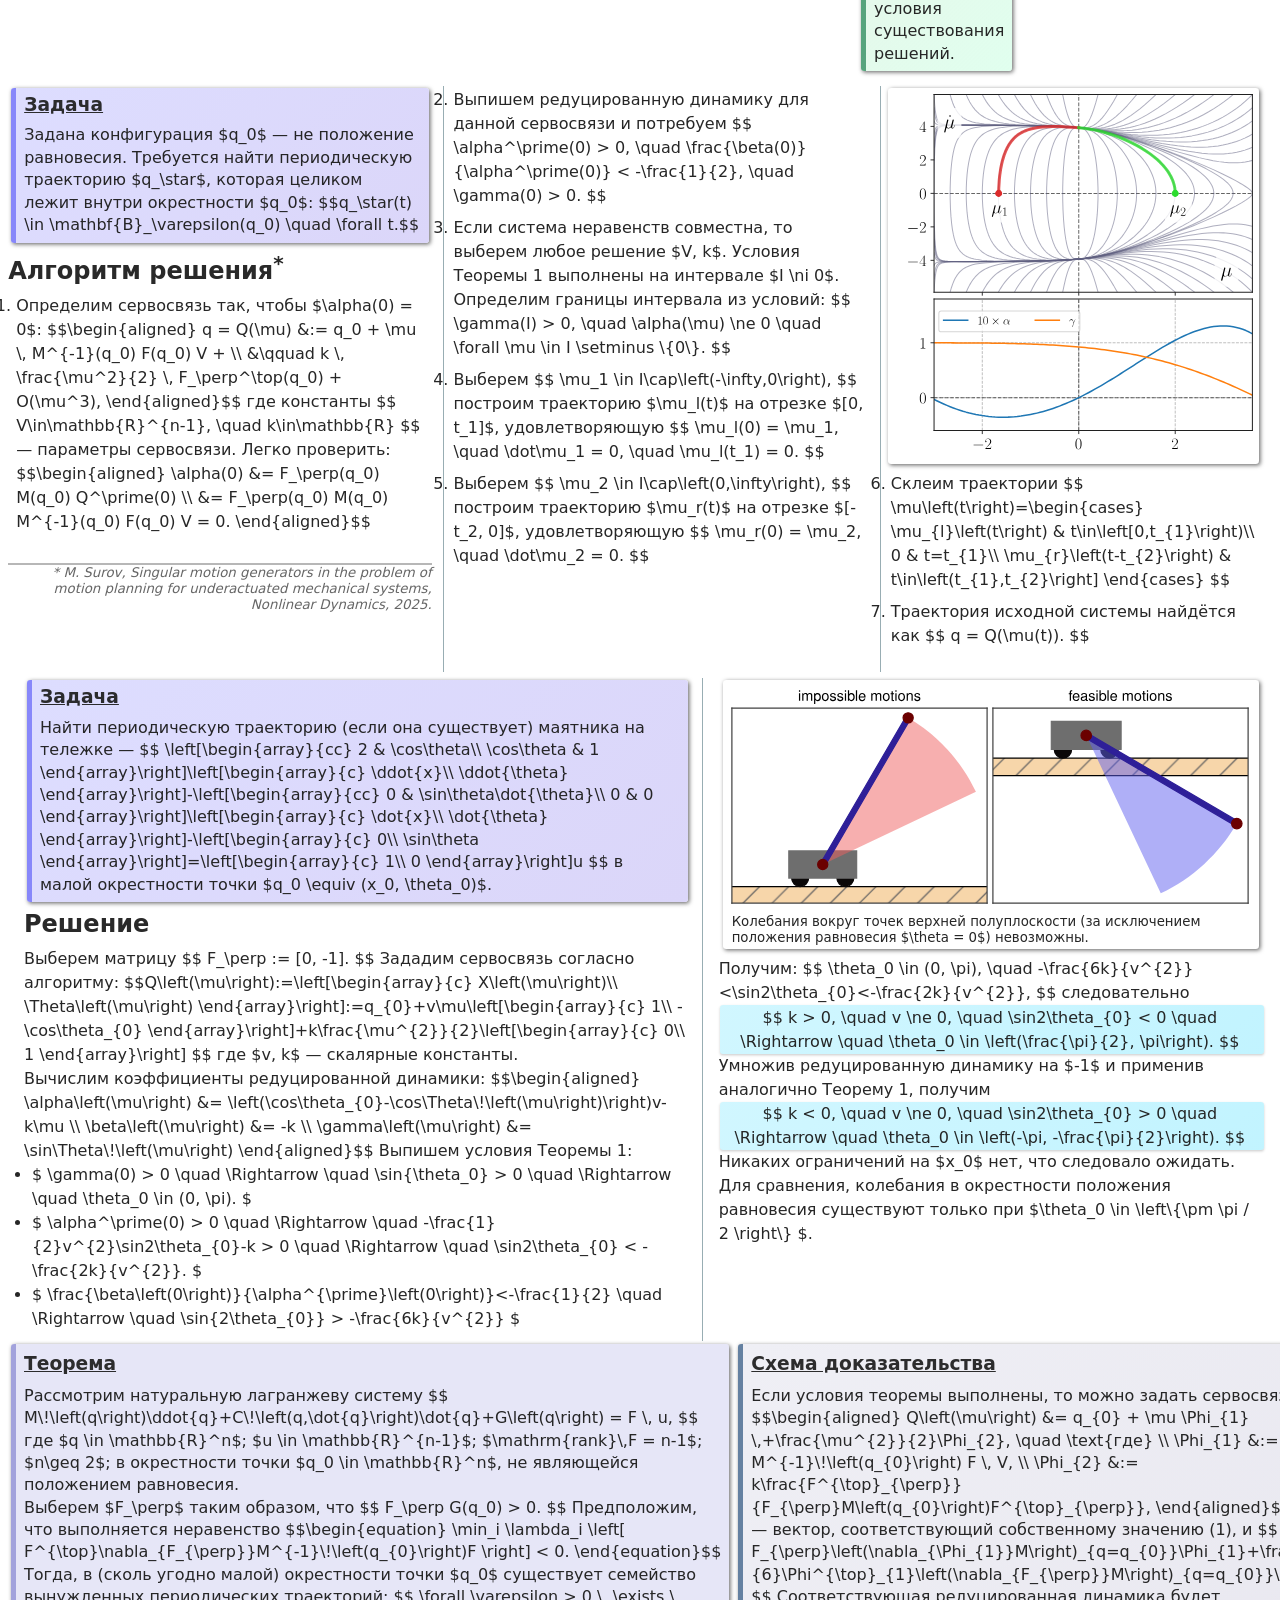
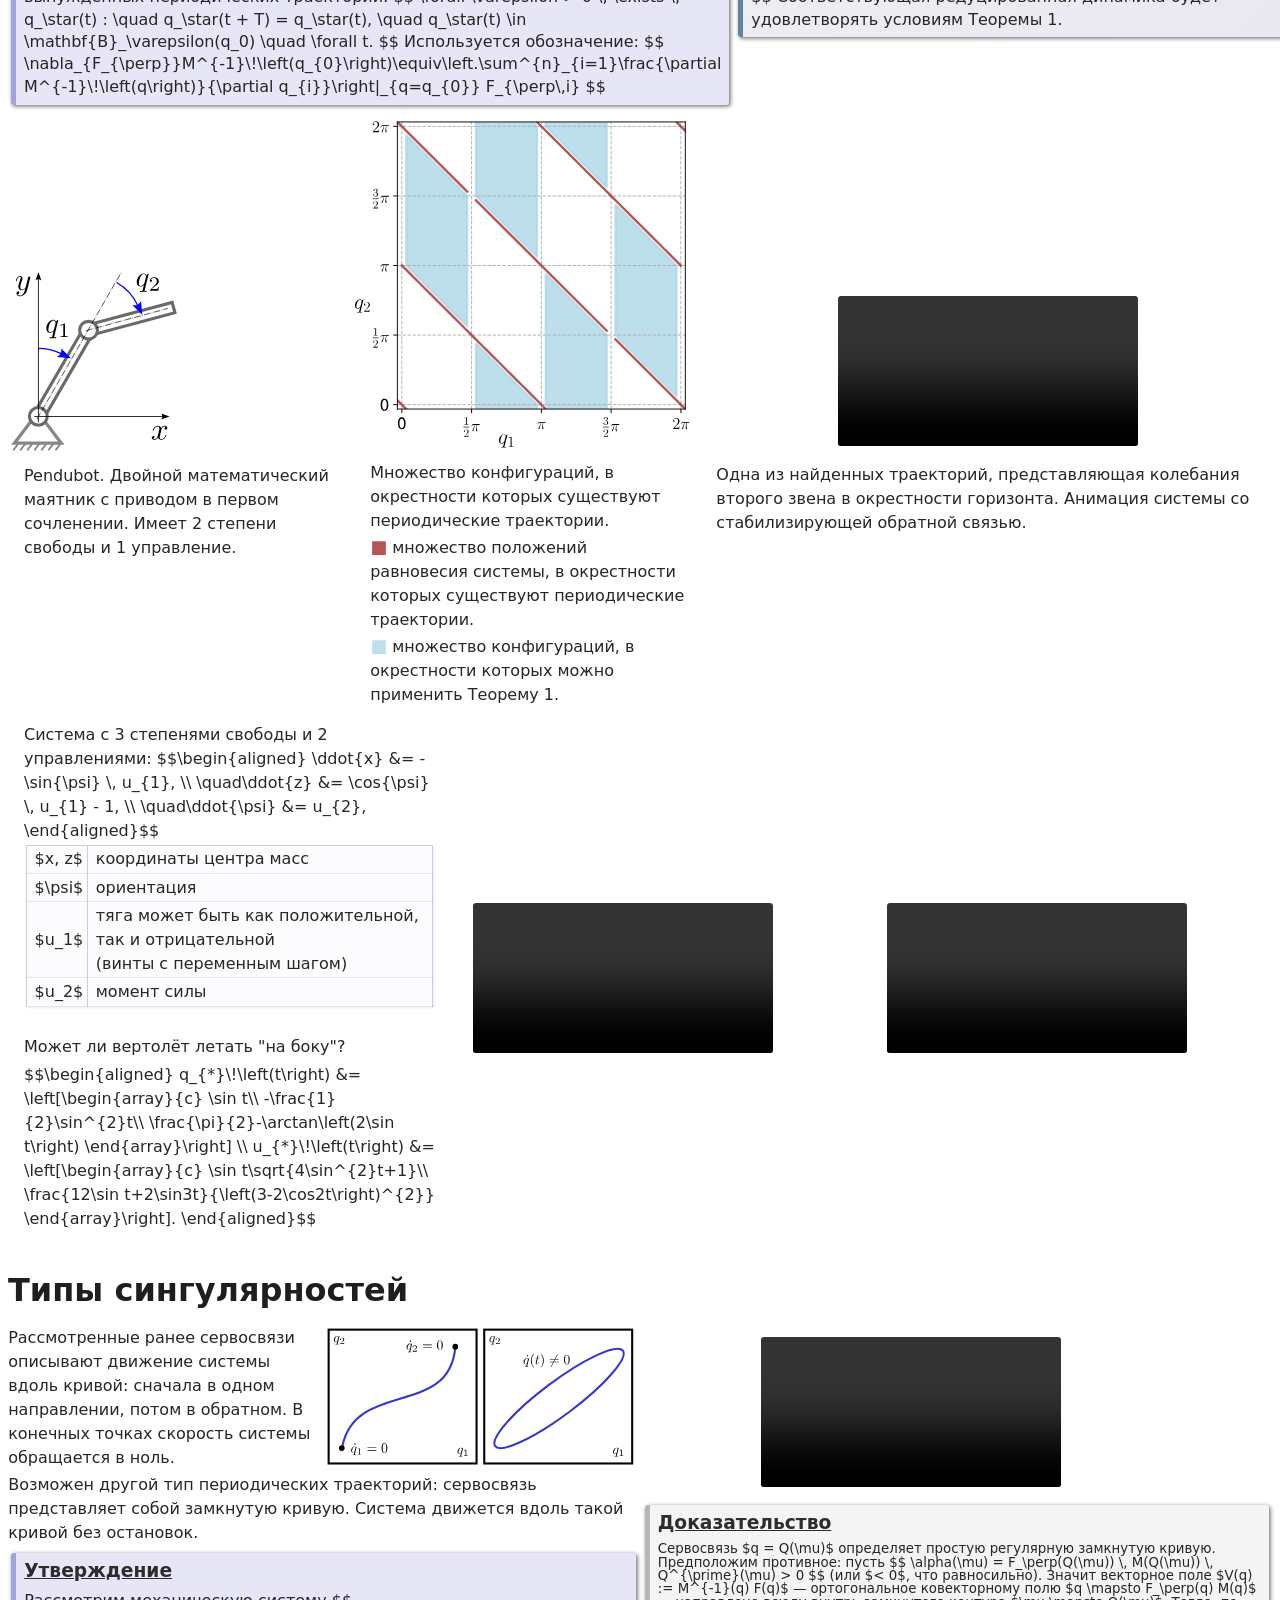
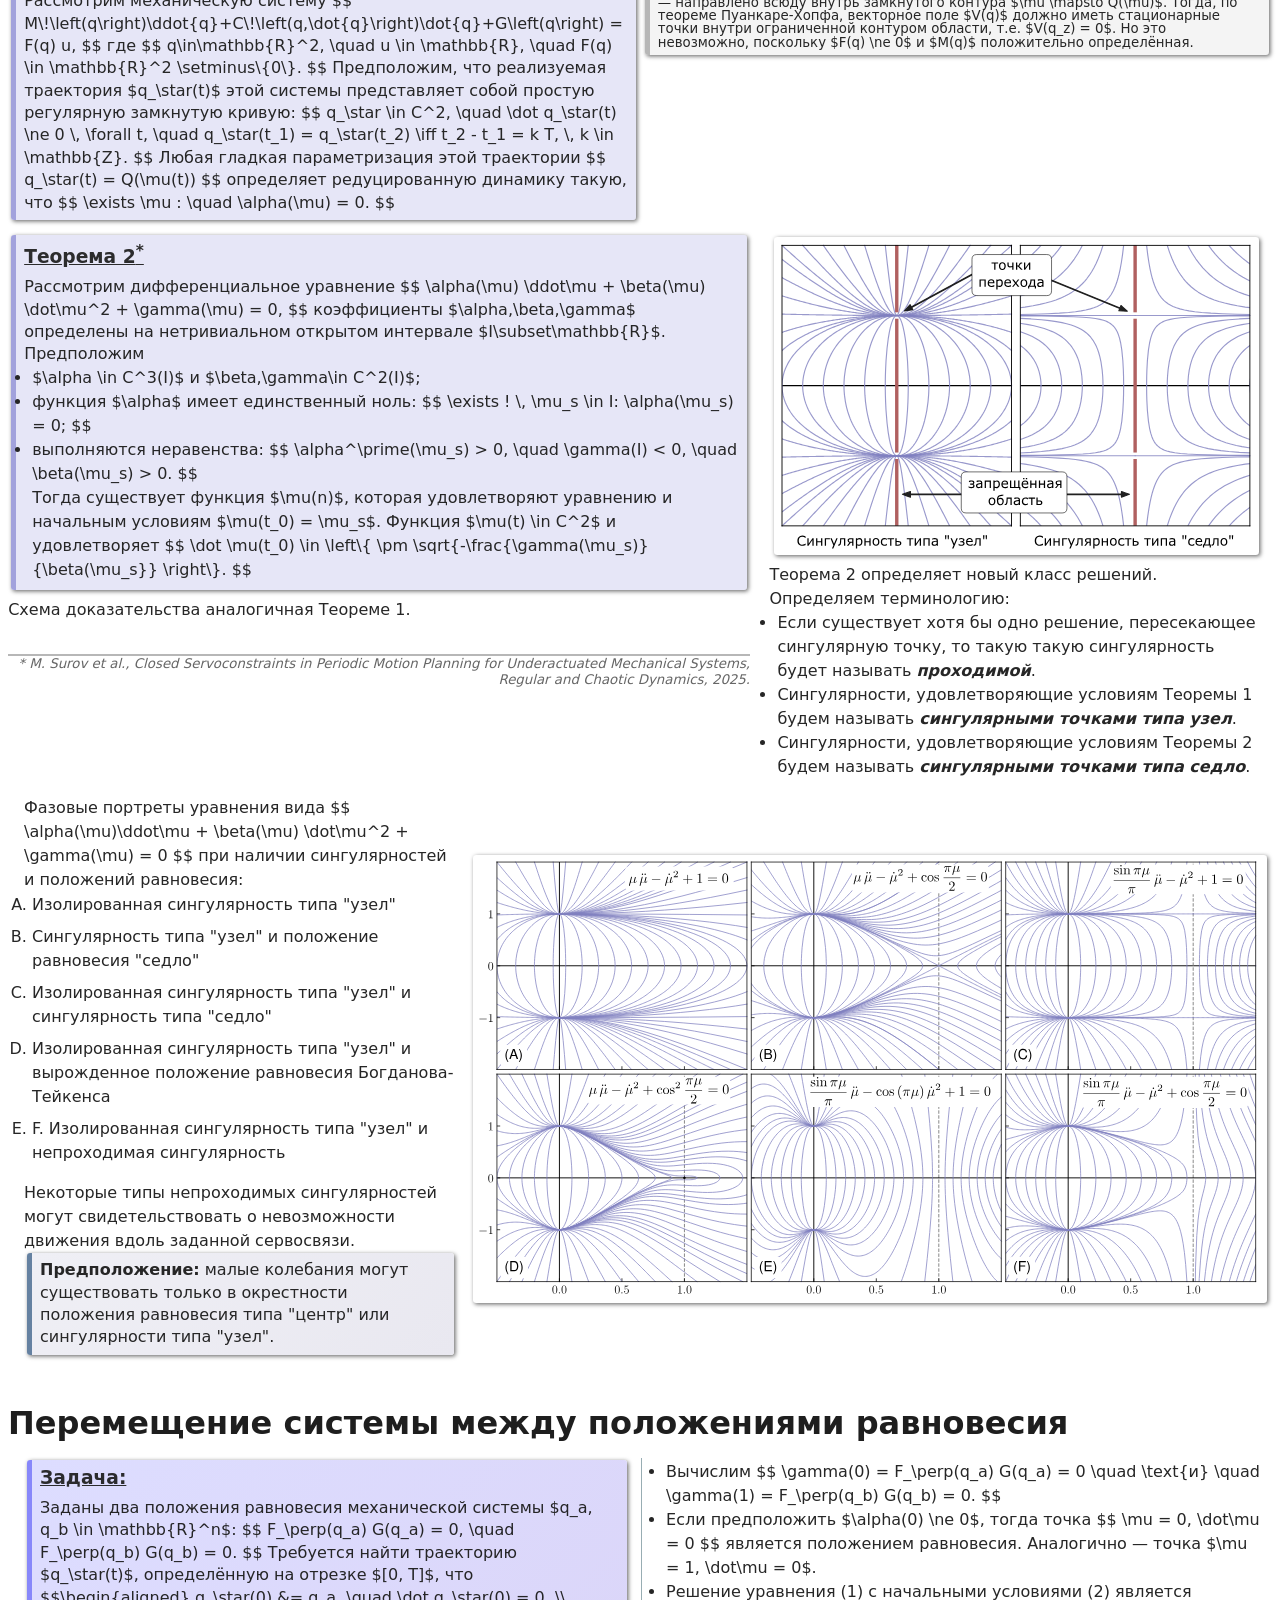
==== commit 70dca546: "fix mistakes" ====
--- a/index.html
+++ b/index.html
@@ -730,7 +730,7 @@
                     y:=\frac{\dot{\mu}^{2}}{2}, \quad \frac{d}{dt}\mapsto\frac{d}{d\mu} \quad \implies \quad 
                     \alpha\!\left(\mu\right)\frac{dy}{d\mu}+2\beta\!\left(\mu\right)y+\gamma\!\left(\mu\right)=0.
                   $$
-                  Общее решение уравнения (4) выписывается в квадратурах.
+                  Общее решение уравнения (2) выписывается в квадратурах.
                 </li>
               </ul>
 
@@ -2013,9 +2013,12 @@
                   F_\perp(q_a) G(q_a) = 0, \quad F_\perp(q_b) G(q_b) = 0.
                 $$
                 Требуется найти траекторию $q_\star(t)$, определённую на отрезке $[0, T]$, что
-                $$
-                  q_\star(0) = q_a, \quad q_\star(T) = q_b.
-                $$
+                $$\begin{aligned}
+                  q_\star(0) &= q_a, \quad
+                  \dot q_\star(0) = 0, \\
+                  q_\star(T) &= q_b, \quad 
+                  \dot q_\star(T) = 0.
+                \end{aligned}$$
               </div>
 
               <div class="title">
